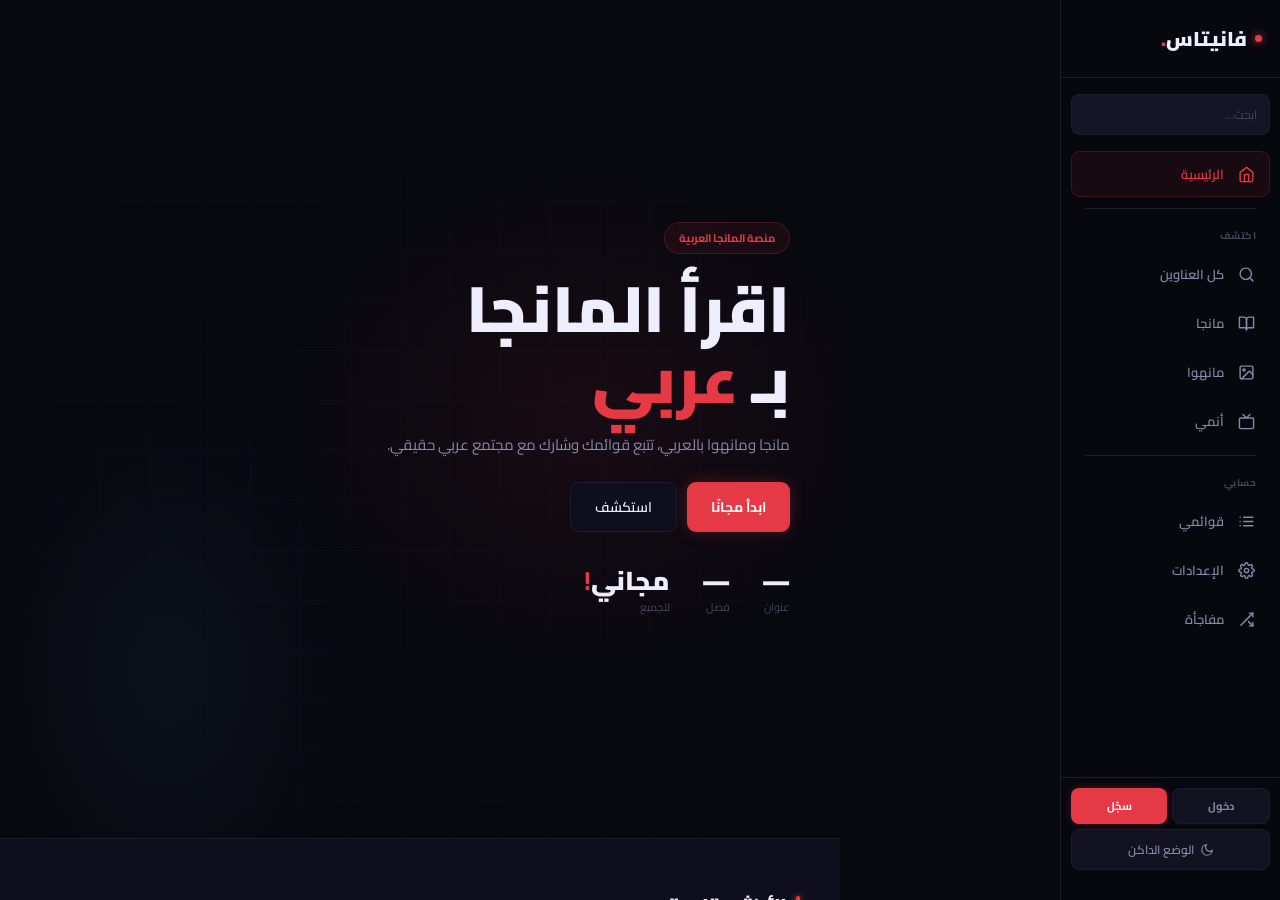
==== index.html @ f824ff4e "Rename index (3).html to index.html" ====
<!DOCTYPE html>
<html lang="ar" dir="rtl" data-theme="dark">
<head>
<meta charset="UTF-8">
<meta name="viewport" content="width=device-width, initial-scale=1.0, maximum-scale=1.0, viewport-fit=cover">

<title>فانيتاس — مانجا عربية</title>
<meta name="description" content="اقرأ المانجا والمانهوا بالعربي — فانيتاس منصة عربية لقراءة المانجا مجاناً">

<!-- Favicon -->
<link rel="icon" type="image/png" href="[data-uri]">
<link rel="apple-touch-icon" href="[data-uri]">

<!-- Theme color -->
<meta name="theme-color" content="#08080f">

<!-- PWA -->
<meta name="mobile-web-app-capable" content="yes">
<meta name="apple-mobile-web-app-capable" content="yes">
<meta name="apple-mobile-web-app-status-bar-style" content="black-translucent">
<meta name="apple-mobile-web-app-title" content="فانيتاس">
<link rel="manifest" href="data:application/manifest+json,{
  &quot;name&quot;: &quot;فانيتاس — مانجا عربية&quot;,
  &quot;short_name&quot;: &quot;فانيتاس&quot;,
  &quot;start_url&quot;: &quot;/&quot;,
  &quot;display&quot;: &quot;standalone&quot;,
  &quot;background_color&quot;: &quot;%2308080f&quot;,
  &quot;theme_color&quot;: &quot;%2308080f&quot;,
  &quot;icons&quot;: [
    {&quot;src&quot;: &quot;https://vanitas-manga.netlify.app/icon-192.png&quot;, &quot;sizes&quot;: &quot;192x192&quot;, &quot;type&quot;: &quot;image/png&quot;},
    {&quot;src&quot;: &quot;https://vanitas-manga.netlify.app/icon-512.png&quot;, &quot;sizes&quot;: &quot;512x512&quot;, &quot;type&quot;: &quot;image/png&quot;}
  ]
}">

<!-- Open Graph -->
<meta property="og:title" content="فانيتاس — مانجا عربية">
<meta property="og:description" content="اقرأ المانجا والمانهوا بالعربي مجاناً — تابع قوائمك وشارك مع مجتمع عربي حقيقي">
<meta property="og:url" content="https://vanitas-manga.netlify.app/">
<meta property="og:type" content="website">
<meta property="og:site_name" content="فانيتاس">

<!-- Twitter / X -->
<meta name="twitter:card" content="summary">
<meta name="twitter:title" content="فانيتاس — مانجا عربية">
<meta name="twitter:description" content="اقرأ المانجا والمانهوا بالعربي مجاناً — تابع قوائمك وشارك مع مجتمع عربي حقيقي">
<!-- Apply theme BEFORE render to avoid flash -->
<script>
  (function(){
    var t=localStorage.getItem('theme');
    if(t) document.documentElement.setAttribute('data-theme',t);
    // Auth ready promise - must be created before module script
    window._authReady = new Promise(function(r){ window._authResolve = r; });
  })();
</script>
<link href="https://fonts.googleapis.com/css2?family=Cairo:wght@400;600;700;900&display=swap" rel="stylesheet">
<script type="module">
import { initializeApp } from "https://www.gstatic.com/firebasejs/10.12.0/firebase-app.js";
import { getAuth, createUserWithEmailAndPassword, signInWithEmailAndPassword,
         signOut, onAuthStateChanged, GoogleAuthProvider,
         GithubAuthProvider, signInWithPopup,
         updateProfile, updatePassword, deleteUser, reauthenticateWithCredential, EmailAuthProvider }
  from "https://www.gstatic.com/firebasejs/10.12.0/firebase-auth.js";
import { getFirestore, collection, getDocs, doc, getDoc, setDoc, deleteDoc,
         addDoc, updateDoc, query, orderBy, serverTimestamp, where, limit, onSnapshot, increment, arrayUnion, arrayRemove }
  from "https://www.gstatic.com/firebasejs/10.12.0/firebase-firestore.js";

const ADMIN = 'remysan102030@gmail.com';
const cfg = {
  apiKey: "AIzaSyBsUgAqgBRuSdggBq706jXlJ_EM451B8hI",
  authDomain: "vanitas-manga.firebaseapp.com",
  projectId: "vanitas-manga",
  storageBucket: "vanitas-manga.firebasestorage.app",
  messagingSenderId: "474926712582",
  appId: "1:474926712582:web:942392692103a4e3008087"
};
const app  = initializeApp(cfg);
const auth = getAuth(app);
const db   = getFirestore(app);
const gp   = new GoogleAuthProvider();
gp.setCustomParameters({ prompt: 'select_account' });
const ghp  = new GithubAuthProvider();

window.$auth = auth; window.$db = db; window.$gp = gp;
window.ADMIN = ADMIN;
window._ownerUid = null;
window.CLOUD = { name: 'djv9uolbx', preset: 'fnnukmsu' };
window.$fb = {
  createUserWithEmailAndPassword, signInWithEmailAndPassword,
  signOut, signInWithPopup,
  updateProfile, updatePassword, deleteUser,
  reauthenticateWithCredential, EmailAuthProvider,
  GithubAuthProvider, ghp,
  collection, getDocs, doc, getDoc, setDoc, deleteDoc,
  addDoc, updateDoc, query, orderBy, serverTimestamp, where, limit, onSnapshot, increment, arrayUnion, arrayRemove
};

onAuthStateChanged(auth, async user => {
  window.ME = user;
  if(user && user.email === ADMIN) window._ownerUid = user.uid;
  if (user) {
    const isOwner = user.email === ADMIN;
    try {
      const snap = await getDoc(doc(db,'users',user.uid));
      const udata = snap.data()||{};
      const firestoreRole = udata.role;
      // Owner always gets admin, others keep their Firestore role
      window.IS_ADMIN = isOwner || firestoreRole === 'admin';
      // Ensure owner always has role:admin in Firestore
      if (isOwner && firestoreRole !== 'admin')
        await setDoc(doc(db,'users',user.uid),{role:'admin'},{merge:true});
      // Sync NSFW setting from Firestore (account-level setting)
      if(typeof udata.nsfw !== 'undefined'){
        window.NSFW = !!udata.nsfw;
        localStorage.setItem('nsfw', window.NSFW?'1':'0');
      } else {
        await setDoc(doc(db,'users',user.uid),{nsfw:window.NSFW},{merge:true});
      }
    } catch(e) { window.IS_ADMIN = isOwner; }
    if(window._authResolve){ window._authResolve(user); window._authResolve=null; }
    onLogin(user);
    syncList(user.uid);
  } else {
    window.IS_ADMIN = false;
    window.NSFW = false;
    localStorage.setItem('nsfw','0');
    if(window._authResolve){ window._authResolve(null); window._authResolve=null; }
    onLogout();
    // Refresh grid to hide NSFW content after logout
    if(typeof loadTitles === 'function') loadTitles();
  }
});

async function syncList(uid) {
  try {
    const snap = await getDocs(collection(db,`users/${uid}/list`));
    snap.forEach(d => { window.MY_LIST[d.id] = d.data(); });
    persist();
  } catch(e) {}
}
window._syncList = syncList;
</script>
<style>
/* ═══ TOKENS ══════════════════════════════════════════ */
:root{
  --red:#e63946;--cyan:#4cc9f0;--gold:#f4a261;--green:#4ade80;
  --glow:rgba(230,57,70,.25);--r:10px;--t:.2s ease;
  --sb:220px; /* sidebar width */
}
[data-theme="dark"]{
  --bg:#08080f;--s1:#0e0e1c;--s2:#121220;--brd:#1c1c2e;
  --txt:#eeeeff;--dim:#8888aa;--muted:#44445a;
  --nav:rgba(8,8,15,.97);--inp:#151528}
[data-theme="amoled"]{
  --bg:#000000;--s1:#0a0a0a;--s2:#111111;--brd:#1a1a1a;
  --txt:#ffffff;--dim:#888888;--muted:#333333;
  --nav:rgba(0,0,0,.99);--inp:#0d0d0d}
[data-theme="light"]{
  --bg:#f2f2fa;--s1:#fff;--s2:#fff;--brd:#dddded;
  --txt:#0d0d1e;--dim:#5a5a7a;--muted:#9090b0;
  --nav:rgba(242,242,250,.98);--inp:#eaeaf5}

/* ═══ BASE ════════════════════════════════════════════ */
*,*::before,*::after{margin:0;padding:0;box-sizing:border-box}
html,body{height:100%;scroll-behavior:smooth}
body{
  font-family:'Cairo',sans-serif;
  background:var(--bg);color:var(--txt);
  overflow-x:hidden;
  display:flex;
  min-height:100vh;
  width:100%;
}
img{display:block;max-width:100%}
button{cursor:pointer;font-family:'Cairo',sans-serif}
::-webkit-scrollbar{width:4px}
::-webkit-scrollbar-thumb{background:var(--brd);border-radius:2px}

/* ═══ SIDEBAR ═════════════════════════════════════════ */
.sidebar{
  width:var(--sb);
  min-width:var(--sb);
  height:100vh;
  position:fixed;
  top:0;
  right:0;
  z-index:500;
  background:var(--nav);
  backdrop-filter:blur(20px);
  border-left:1px solid var(--brd);
  display:flex;
  flex-direction:column;
  padding:20px 0;
  transition:transform .3s ease;
  overflow-y:auto;
}

/* Logo */
.sb-logo{
  display:flex;align-items:center;gap:8px;
  padding:0 18px 20px;
  border-bottom:1px solid var(--brd);
  margin-bottom:8px;
  cursor:pointer;
}
.sb-logo-txt{font-weight:900;font-size:20px}
.sb-logo-txt span{color:var(--red)}
.dot{width:7px;height:7px;border-radius:50%;background:var(--red);
     box-shadow:0 0 8px var(--red);animation:pulse 2s infinite;flex-shrink:0}
@keyframes pulse{0%,100%{opacity:1;transform:scale(1)}50%{opacity:.4;transform:scale(.7)}}

/* Nav items */
.sb-nav{flex:1;padding:8px 10px;display:flex;flex-direction:column;gap:3px}
.sb-item{
  display:flex;align-items:center;gap:11px;
  padding:10px 12px;border-radius:9px;
  font-size:13px;font-weight:600;color:var(--dim);
  cursor:pointer;transition:all var(--t);
  border:1px solid transparent;
}
.sb-item:hover{color:var(--txt);background:var(--s2);border-color:var(--brd)}
.sb-item.on{color:var(--red);background:rgba(230,57,70,.08);border-color:rgba(230,57,70,.2)}
.sb-ico{font-size:16px;width:22px;height:22px;text-align:center;flex-shrink:0;display:flex;align-items:center;justify-content:center}
.sb-ico svg{width:17px;height:17px;stroke:currentColor}
.sb-lbl{flex:1}
.sb-badge{
  padding:2px 7px;border-radius:100px;
  background:var(--red);color:#fff;
  font-size:9px;font-weight:700;
}

/* Sidebar divider */
.sb-div{height:1px;background:var(--brd);margin:8px 14px}
.sb-sec{font-size:10px;font-weight:700;color:var(--muted);
        padding:6px 14px 3px;text-transform:uppercase;letter-spacing:.5px}

/* Sidebar search */
.sb-search{padding:8px 10px}
.sb-search input{
  width:100%;padding:8px 12px;
  background:var(--inp);border:1px solid var(--brd);
  border-radius:8px;color:var(--txt);
  font-family:'Cairo',sans-serif;font-size:12px;outline:none;
  transition:all var(--t);
}
.sb-search input:focus{border-color:var(--red)}
.sb-search input::placeholder{color:var(--muted)}

/* Sidebar bottom */
.sb-bot{padding:10px;border-top:1px solid var(--brd);margin-top:auto}
.sb-user{
  display:flex;align-items:center;gap:9px;
  padding:9px 10px;border-radius:9px;
  background:var(--s2);border:1px solid var(--brd);
  margin-bottom:7px;cursor:pointer;transition:all var(--t);
}
.sb-user:hover{border-color:var(--red)}
.sb-av{
  width:32px;height:32px;border-radius:50%;flex-shrink:0;
  background:linear-gradient(135deg,var(--red),var(--cyan));
  display:flex;align-items:center;justify-content:center;
  font-size:13px;font-weight:700;color:#fff;overflow:hidden;
  border:2px solid var(--brd);
}
.sb-unm{font-size:12px;font-weight:700;flex:1;min-width:0;overflow:hidden;text-overflow:ellipsis;white-space:nowrap}
.sb-uem{font-size:10px;color:var(--muted)}
.sb-btns{display:flex;gap:5px}
.sb-btn{
  flex:1;padding:7px;border-radius:8px;
  font-size:11px;font-weight:700;border:none;
  display:flex;align-items:center;justify-content:center;gap:4px;
  transition:all var(--t);cursor:pointer;
}
.sb-btn-r{background:var(--red);color:#fff;box-shadow:0 0 8px var(--glow)}
.sb-btn-r:hover{transform:translateY(-1px)}
.sb-btn-g{background:var(--s2);color:var(--dim);border:1px solid var(--brd)}
.sb-btn-g:hover{border-color:var(--red);color:var(--red)}
.sb-theme{
  width:100%;padding:8px;border-radius:8px;
  background:var(--s2);border:1px solid var(--brd);
  color:var(--dim);font-size:12px;font-weight:600;
  display:flex;align-items:center;justify-content:center;gap:6px;
  transition:all var(--t);margin-top:5px;
}
.sb-theme:hover{border-color:var(--red);color:var(--red)}

/* ═══ MAIN CONTENT ════════════════════════════════════ */
.main{
  margin-right:var(--sb);
  flex:1;
  min-height:100vh;
  width:calc(100% - var(--sb));
  overflow-x:hidden;
  box-sizing:border-box;
}

/* ═══ PAGES ═══════════════════════════════════════════ */
.pg{display:none;min-height:100vh}.pg.on{display:block}

/* ═══ HERO ════════════════════════════════════════════ */
.hero{
  min-height:calc(100vh - 62px);
  display:flex;align-items:center;
  padding:60px 50px;position:relative;overflow:hidden;
}
.hero-bg{position:absolute;inset:0;
  background:radial-gradient(ellipse 60% 50% at 70% 50%,rgba(230,57,70,.08),transparent 60%),
             radial-gradient(ellipse 40% 60% at 20% 80%,rgba(76,201,240,.05),transparent 55%)}
.hero-grid{position:absolute;inset:0;opacity:.18;
  background-image:linear-gradient(var(--brd) 1px,transparent 1px),
                   linear-gradient(90deg,var(--brd) 1px,transparent 1px);
  background-size:50px 50px;
  mask-image:radial-gradient(ellipse 80% 80% at 50% 50%,#000 20%,transparent 100%)}
.hero-body{position:relative;z-index:2;max-width:560px}
.pill{
  display:inline-flex;align-items:center;gap:6px;
  background:rgba(230,57,70,.08);border:1px solid rgba(230,57,70,.22);
  border-radius:100px;padding:5px 14px;font-size:11px;font-weight:700;
  color:var(--red);margin-bottom:20px;animation:up .5s ease both;
}
.hero h1{
  font-weight:900;font-size:clamp(36px,5vw,64px);line-height:1.1;
  margin-bottom:16px;animation:up .6s .08s ease both;
}
.hero h1 em{font-style:normal;color:var(--red)}
.hero p{
  font-size:15px;color:var(--dim);line-height:1.8;
  margin-bottom:24px;animation:up .6s .16s ease both;
}
.hero-btns{display:flex;gap:10px;flex-wrap:wrap;animation:up .6s .24s ease both}
.nums{display:flex;gap:32px;margin-top:36px;animation:up .6s .32s ease both}
.nv{font-size:26px;font-weight:900;line-height:1}
.nv b{color:var(--red)}
.nl{font-size:11px;color:var(--muted);margin-top:3px}
@keyframes up{from{opacity:0;transform:translateY(18px)}to{opacity:1;transform:none}}

/* ═══ BUTTONS ═════════════════════════════════════════ */
.btn-r{
  padding:11px 24px;background:var(--red);color:#fff;border:none;
  border-radius:9px;font-size:14px;font-weight:700;
  box-shadow:0 0 16px var(--glow);display:inline-flex;align-items:center;
  gap:7px;transition:all var(--t);
}
.btn-r:hover{transform:translateY(-2px);box-shadow:0 0 28px var(--glow)}
.btn-g{
  padding:11px 24px;background:var(--s1);color:var(--txt);
  border:1px solid var(--brd);border-radius:9px;font-size:14px;font-weight:600;
  display:inline-flex;align-items:center;gap:7px;transition:all var(--t);
}
.btn-g:hover{border-color:var(--cyan);color:var(--cyan);transform:translateY(-2px)}

/* ═══ SECTIONS ════════════════════════════════════════ */
.sec{padding:48px 40px}
.sec-alt{background:var(--s1);border-top:1px solid var(--brd);border-bottom:1px solid var(--brd)}
.sh{display:flex;align-items:center;justify-content:space-between;margin-bottom:20px}
.st{font-size:20px;font-weight:900;display:flex;align-items:center;gap:9px}
.st::before{content:'';display:block;width:4px;height:20px;
            background:var(--red);border-radius:2px;box-shadow:0 0 6px var(--red)}
.la{color:var(--red);font-size:12px;font-weight:700;cursor:pointer;transition:opacity var(--t)}
.la:hover{opacity:.7}

/* ═══ TABS ════════════════════════════════════════════ */
.tabs{
  display:flex;gap:3px;background:var(--s1);border:1px solid var(--brd);
  border-radius:9px;padding:3px;width:fit-content;margin-bottom:18px;
}
.tb{
  padding:6px 14px;border-radius:7px;border:none;background:transparent;
  color:var(--muted);font-size:12px;font-weight:600;transition:all var(--t);
}
.tb.on{background:var(--red);color:#fff;box-shadow:0 0 9px var(--glow)}
.tb:not(.on):hover{color:var(--txt);background:var(--brd)}

/* ═══ GRID & CARDS ════════════════════════════════════ */
.grid{display:grid;grid-template-columns:repeat(auto-fill,minmax(140px,1fr));gap:12px}
.card{
  background:var(--s2);border:1px solid var(--brd);border-radius:var(--r);
  overflow:hidden;cursor:pointer;
  transition:transform .3s,box-shadow .3s,border-color .3s;
}
.card:hover{transform:translateY(-5px);box-shadow:0 14px 34px rgba(0,0,0,.35);border-color:var(--red)}
.ci{width:100%;aspect-ratio:2/3;background:var(--brd);position:relative;overflow:hidden}
.ci img{width:100%;height:100%;object-fit:cover;object-position:center 20%;transition:transform .4s;display:block}

/* Mobile info panel */
.mob-info-panel{display:none!important}
@media(max-width:1024px){
  .mob-info-panel{display:block!important;
    background:var(--s2);border:1px solid var(--brd);
    border-radius:var(--r);padding:12px;margin-bottom:14px;
  }
  .mip-row{
    display:flex;justify-content:space-between;
    padding:5px 0;border-bottom:1px solid var(--brd);font-size:12px;
  }
  .mip-row:last-of-type{border-bottom:none}
  .mip-row span:first-child{color:var(--muted)}
  .mip-row span:last-child{font-weight:600}
}
.card:hover .ci img{transform:scale(1.06)}
.cb-tag{position:absolute;top:6px;right:6px;padding:2px 7px;border-radius:4px;font-size:9px;font-weight:700}
.ta{background:var(--red);color:#fff}
.tm{background:var(--gold);color:#000}
.tmh{background:var(--cyan);color:#000}
.tmu{background:#7c3aed;color:#fff}
.cb{padding:8px 10px}
.cn{font-size:12px;font-weight:700;line-height:1.35;margin-bottom:4px}
.cf{display:flex;justify-content:space-between}
.cr2{font-size:11px;font-weight:700;color:var(--gold)}
.ce{font-size:10px;color:var(--muted)}
.skel{background:var(--s2);border:1px solid var(--brd);border-radius:var(--r);overflow:hidden}
.ski{width:100%;aspect-ratio:2/3;background:var(--brd);animation:sh 1.3s ease infinite}
.skl{height:10px;background:var(--brd);border-radius:4px;margin:8px 9px;animation:sh 1.3s ease infinite}
.skl.s{width:50%}
@keyframes sh{0%,100%{opacity:.4}50%{opacity:.85}}
.empty{text-align:center;padding:48px 16px;color:var(--muted);grid-column:1/-1}
.empty .ei{font-size:44px;margin-bottom:10px}
.empty p{font-size:13px}



/* ═══ HISTORY ═══════════════════════════════════════════ */
.hist-item{display:flex;align-items:center;gap:12px;padding:10px 0;border-bottom:1px solid var(--brd);cursor:pointer;transition:background .2s}
.hist-item:hover{background:var(--s2);border-radius:10px;padding:10px 8px}
.hist-cover{width:42px;height:58px;border-radius:6px;object-fit:cover;background:var(--brd);flex-shrink:0}
.hist-info{flex:1;min-width:0}
.hist-nm{font-size:13px;font-weight:700;white-space:nowrap;overflow:hidden;text-overflow:ellipsis}
.hist-ch{font-size:11px;color:var(--muted);margin-top:2px}
.hist-time{font-size:10px;color:var(--muted);opacity:.7;white-space:nowrap}
.hist-empty{text-align:center;padding:40px 0;color:var(--muted)}

/* ═══ USER RATING ════════════════════════════════════════ */
.ur-wrap{display:flex;align-items:center;gap:6px;margin:8px 0}
.ur-star{font-size:22px;cursor:pointer;color:var(--muted);transition:color .15s;line-height:1}
.ur-star.on{color:var(--gold)}
.ur-lbl{font-size:11px;color:var(--muted)}

/* ═══ CHAPTER SEARCH ═════════════════════════════════════ */
.ch-search-wrap{position:relative;margin-bottom:10px}
.ch-search-inp{width:100%;padding:8px 12px 8px 34px;border-radius:8px;border:1px solid var(--brd);background:var(--s2);color:var(--txt);font-size:13px;box-sizing:border-box;outline:none}
.ch-search-inp:focus{border-color:var(--red)}
.ch-search-ico{position:absolute;right:10px;top:50%;transform:translateY(-50%);color:var(--muted);pointer-events:none}

/* ═══ NOTIF BADGE ════════════════════════════════════════ */
.notif-dot{position:absolute;top:2px;right:2px;width:8px;height:8px;background:var(--red);border-radius:50%;border:2px solid var(--bg)}
.mni-notif-wrap{position:relative;display:inline-flex}

/* ═══ READER BG COLORS ══════════════════════════════════ */
.rbg-dark  { --reader-bg:#08080f; --reader-txt:#e0e0e0 }
.rbg-black { --reader-bg:#000000; --reader-txt:#ffffff }
.rbg-sepia { --reader-bg:#f0e6d3; --reader-txt:#3b2a1a }
.rbg-white { --reader-bg:#ffffff; --reader-txt:#111111 }
.reader-pg { background:var(--reader-bg,var(--bg)); color:var(--reader-txt,var(--txt)) }
.rbg-btns { display:flex; gap:8px; align-items:center }
.rbg-btn { width:22px; height:22px; border-radius:50%; border:2px solid transparent; cursor:pointer; padding:0 }
.rbg-btn.on { border-color:var(--red); transform:scale(1.2) }
/* ═══ WEBTOON ════════════════════════════════════════════ */
.pw.webtoon .pimg { width:100%; max-width:720px; display:block; margin:0 auto; height:auto }
.pw.webtoon { display:flex; flex-direction:column; align-items:center }
/* ═══ VIEWS ══════════════════════════════════════════════ */
.cv { font-size:10px; color:var(--muted); display:flex; align-items:center; gap:3px; margin-top:2px }
#d-views { font-size:12px; color:var(--muted); display:flex; align-items:center; gap:4px; margin-top:4px }

/* ═══ SEARCH PAGE ═════════════════════════════════════ */
.s-top{padding:40px 40px 24px}
.s-top h2{font-size:26px;font-weight:900;margin-bottom:16px}
.sbar{position:relative;max-width:560px}
.sbar input{
  width:100%;padding:13px 46px 13px 14px;
  background:var(--inp);border:1px solid var(--brd);
  border-radius:10px;color:var(--txt);
  font-family:'Cairo',sans-serif;font-size:14px;outline:none;transition:all var(--t);
}
.sbar input:focus{border-color:var(--red);box-shadow:0 0 0 3px rgba(230,57,70,.1)}
.sbar input::placeholder{color:var(--muted)}
.sbar .si{position:absolute;left:14px;top:50%;transform:translateY(-50%);color:var(--muted);font-size:16px;pointer-events:none}
.chips{display:flex;gap:7px;flex-wrap:wrap;padding:0 40px 14px}
.chip{
  padding:5px 14px;border-radius:100px;border:1px solid var(--brd);
  background:var(--s2);color:var(--dim);font-size:12px;font-weight:600;transition:all var(--t);
}
.chip.on,.chip:hover{background:var(--red);border-color:var(--red);color:#fff}

/* ═══ DETAIL ══════════════════════════════════════════ */
.dh{position:relative;height:340px;max-width:100%}
.dh-bg{position:absolute;inset:0;width:100%;height:100%;
       object-fit:cover;filter:blur(5px) brightness(.26) saturate(1.3);transform:scale(1.06);overflow:hidden}
.dh-ov{position:absolute;inset:0;overflow:hidden;
       background:linear-gradient(to top,var(--bg) 0%,rgba(0,0,0,.1) 55%,transparent 100%)}
.dh-top{position:absolute;bottom:0;left:0;right:0;padding:0 40px 28px;display:flex;align-items:flex-end;gap:22px;box-sizing:border-box;overflow:visible}
.d-cov{width:130px;min-width:130px;height:185px;border-radius:10px;overflow:hidden;
       border:2px solid rgba(255,255,255,.12);box-shadow:0 14px 40px rgba(0,0,0,.5);flex-shrink:0}
.d-cov img{width:100%;height:100%;object-fit:cover}
.d-info .d-tag{display:inline-block;padding:2px 9px;border-radius:4px;font-size:10px;
               font-weight:700;background:var(--red);color:#fff;margin-bottom:7px}
.d-nm{font-size:clamp(18px,3.5vw,40px);font-weight:900;line-height:1.1;margin-bottom:5px}
.d-en{font-size:12px;color:var(--dim);margin-bottom:10px}
.heart-btn{
  display:inline-flex;align-items:center;gap:6px;
  background:rgba(255,255,255,.1);backdrop-filter:blur(8px);
  border:1px solid rgba(255,255,255,.2);border-radius:100px;
  padding:5px 12px 5px 9px;cursor:pointer;
  color:#fff;font-size:13px;font-weight:700;
  transition:all .2s;margin-top:6px;
}
.heart-btn:hover{background:rgba(230,57,70,.25);border-color:rgba(230,57,70,.5);transform:scale(1.05)}
.heart-btn.liked{background:rgba(230,57,70,.3);border-color:var(--red);color:#fff}
.heart-btn.liked .heart-ico{fill:var(--red);stroke:var(--red)}
.heart-ico{width:16px;height:16px;transition:all .2s;flex-shrink:0}
.heart-btn.liked .heart-ico{animation:heartpop .3s ease}
@keyframes heartpop{0%{transform:scale(1)}50%{transform:scale(1.4)}100%{transform:scale(1)}}

/* ═══ SHARE BUTTONS ════════════════════════════════════ */
.share-row{margin-top:12px;padding-top:12px;border-top:1px solid var(--brd)}
.share-btn{
  display:inline-flex;align-items:center;gap:6px;
  padding:8px 13px;border-radius:9px;border:1px solid var(--brd);
  font-size:12px;font-weight:600;cursor:pointer;font-family:inherit;
  transition:transform .2s ease,box-shadow .2s ease,background .2s ease;
}
.share-btn:active{transform:scale(.94)!important}
.share-btn.wa{background:rgba(37,211,102,.1);color:#25d366;border-color:rgba(37,211,102,.3)}
.share-btn.wa:hover{background:rgba(37,211,102,.2);transform:translateY(-2px);box-shadow:0 6px 16px rgba(37,211,102,.2)}
.share-btn.tg{background:rgba(0,136,204,.1);color:#0088cc;border-color:rgba(0,136,204,.3)}
.share-btn.tg:hover{background:rgba(0,136,204,.2);transform:translateY(-2px);box-shadow:0 6px 16px rgba(0,136,204,.2)}
.share-btn.tw{background:rgba(255,255,255,.05);color:var(--txt);border-color:rgba(255,255,255,.15)}
.share-btn.tw:hover{background:rgba(255,255,255,.1);transform:translateY(-2px);box-shadow:0 6px 16px rgba(0,0,0,.3)}
.share-btn.cp{background:rgba(255,255,255,.04);color:var(--muted);border-color:var(--brd)}
.share-btn.cp:hover{background:rgba(255,255,255,.09);color:var(--txt);transform:translateY(-2px)}

/* ═══ ENHANCED ANIMATIONS ═══════════════════════════════ */
@keyframes fadeUp{from{opacity:0;transform:translateY(16px)}to{opacity:1;transform:none}}
@keyframes scaleIn{from{opacity:0;transform:scale(.95)}to{opacity:1;transform:none}}
@keyframes glowPulse{0%,100%{box-shadow:0 0 0 0 rgba(230,57,70,0)}50%{box-shadow:0 0 0 5px rgba(230,57,70,.15)}}
.card{transition:transform .25s ease,box-shadow .25s ease}
.card:hover{transform:translateY(-4px);box-shadow:0 12px 32px rgba(0,0,0,.45)}
.abtn{transition:all .2s ease}
.abtn:active{transform:scale(.95)}
.abtn.active{animation:glowPulse 2s ease infinite}
.tb{transition:all .18s ease}
.tb:hover{opacity:.85}
.d-st{display:flex;gap:14px;flex-wrap:wrap}
.dsv{font-size:19px;font-weight:900;line-height:1}
.dsl{font-size:10px;color:var(--muted);margin-top:2px}
.db{padding:20px 40px 50px}
.d-lay{display:grid;grid-template-columns:1fr 270px;gap:24px;align-items:start}
.syn{background:var(--s2);border:1px solid var(--brd);border-radius:var(--r);padding:16px;margin-bottom:16px}
.syn h3{font-size:13px;font-weight:700;margin-bottom:8px}
.syn p{color:var(--dim);font-size:13px;line-height:1.85}
.cl{display:flex;flex-direction:column;gap:7px}
.cr-row{
  background:var(--s2);border:1px solid var(--brd);border-radius:9px;
  padding:11px 13px;display:flex;align-items:center;gap:11px;
  cursor:pointer;transition:all var(--t);
}
.cr-row:hover{border-color:var(--red);background:var(--s1)}
.cn2{font-size:16px;font-weight:900;color:var(--muted);min-width:28px}
.cnm{font-size:13px;font-weight:700}
.cpg{font-size:11px;color:var(--muted)}
.cpl{width:30px;height:30px;border-radius:50%;background:var(--red);color:#fff;
     font-size:11px;flex-shrink:0;display:flex;align-items:center;justify-content:center;box-shadow:0 0 8px var(--glow)}
.info-side{background:var(--s2);border:1px solid var(--brd);border-radius:var(--r);padding:14px;position:sticky;top:20px}
.info-side h3{font-size:13px;font-weight:700;margin-bottom:10px}
.ir{display:flex;justify-content:space-between;padding:7px 0;border-bottom:1px solid var(--brd);font-size:12px}
.ir:last-of-type{border-bottom:none}
.ir span:first-child{color:var(--muted)}
.ir span:last-child{font-weight:600}
.gtags{display:flex;gap:5px;flex-wrap:wrap;margin-top:9px}
.gt{background:rgba(230,57,70,.08);border:1px solid rgba(230,57,70,.16);
    border-radius:100px;padding:3px 10px;font-size:11px;color:var(--red);font-weight:600}
.act-btns{display:flex;flex-direction:column;gap:5px;margin-top:10px}
.abtn{
  padding:8px 12px;border-radius:8px;border:1px solid var(--brd);
  background:var(--s1);color:var(--txt);font-size:12px;font-weight:600;
  display:flex;align-items:center;gap:6px;transition:all var(--t);
}
.abtn:hover{border-color:var(--red);color:var(--red)}
.abtn.main{background:var(--red);border-color:var(--red);color:#fff;box-shadow:0 0 9px var(--glow)}
.abtn.main:hover{transform:translateY(-1px)}
.abtn.active{background:rgba(74,220,128,.1);border-color:rgba(74,220,128,.3);color:var(--green)}

/* ─ Back button ─ */
.back-btn{
  margin-bottom:18px;padding:7px 14px;
  background:var(--s1);border:1px solid var(--brd);border-radius:8px;
  color:var(--dim);font-size:12px;font-weight:600;cursor:pointer;transition:all .2s;
  display:inline-flex;align-items:center;gap:5px;
}
.back-btn:hover{border-color:var(--red);color:var(--red)}

/* ─ Mobile action buttons row (above chapters) ─ */
.mob-act-row{ display:none!important }
@media(max-width:1024px){
  .mob-act-row{
    display:grid!important;
    grid-template-columns:1fr 1fr;
    gap:8px;
    margin-bottom:14px;
    width:100%;
  }
  .mob-act-row .abtn{
    justify-content:center;
    font-size:12px;
    padding:10px 8px;
    border-radius:10px;
    width:100%;
    min-height:unset;
  }
}

/* ═══ READER ══════════════════════════════════════════ */
.reader-pg{background:var(--bg);min-height:100vh}
.rbar{
  position:sticky;top:0;z-index:450;
  background:rgba(8,8,15,.97);backdrop-filter:blur(12px);
  border-bottom:1px solid var(--brd);
  padding:10px 20px;display:flex;align-items:center;justify-content:space-between;
}
.rti{font-size:13px;font-weight:700}
.rch{font-size:11px;color:var(--muted)}
.rcs{display:flex;align-items:center;gap:6px}
.rc{
  width:32px;height:32px;border-radius:7px;background:var(--s1);
  border:1px solid var(--brd);color:var(--dim);font-size:13px;
  display:flex;align-items:center;justify-content:center;transition:all var(--t);
}
.rc:hover{background:var(--red);border-color:var(--red);color:#fff}
.rcnt{font-size:12px;color:var(--dim);padding:0 5px}
/* Reader info bar (time + page) */
.r-infobar{
  display:flex;justify-content:space-between;align-items:center;
  padding:4px 20px;font-size:10px;color:var(--muted);
  background:var(--bg);border-bottom:1px solid var(--brd);
  letter-spacing:.3px;
}
/* Scroll mode */
.pw{max-width:800px;margin:0 auto;padding:20px 10px 80px;
    display:flex;flex-direction:column;align-items:center;gap:2px}
.pimg{width:100%;border-radius:2px}
/* Page-by-page mode */
.pw.paged{
  padding:0;max-width:100vw;overflow:hidden;
  display:flex;align-items:center;justify-content:center;
  min-height:calc(100vh - 130px);
  position:relative;
}
.pw.paged .pimg{
  width:auto;max-width:100%;max-height:calc(100vh - 130px);
  object-fit:contain;border-radius:0;
  touch-action:pan-y pinch-zoom;
}
.pw.paged .pimg.hidden{display:none}
/* Swipe zones */
.swipe-zone{
  position:absolute;top:0;width:40%;height:100%;
  display:flex;align-items:center;justify-content:center;
  opacity:0;transition:opacity .15s;z-index:10;cursor:pointer;
}
.swipe-zone.left{left:0}
.swipe-zone.right{right:0}
.swipe-zone:active{opacity:.15;background:var(--txt)}
/* Mode toggle button */
.rmode-btn{
  font-size:11px;padding:3px 8px;border-radius:6px;
  background:var(--s2);border:1px solid var(--brd);
  color:var(--dim);cursor:pointer;transition:all var(--t);white-space:nowrap;
}
.rmode-btn:hover{border-color:var(--red);color:var(--red)}
.rft{
  position:sticky;bottom:0;
  background:rgba(8,8,15,.97);backdrop-filter:blur(12px);
  border-top:1px solid var(--brd);
  padding:10px 20px;display:flex;justify-content:center;align-items:center;gap:14px;
}
.rfb{padding:8px 20px;border-radius:8px;font-size:13px;font-weight:700;transition:all var(--t)}
.rfb.p{background:var(--s1);border:1px solid var(--brd);color:var(--dim)}
.rfb.p:hover{border-color:var(--red);color:var(--red)}
.rfb.n{background:var(--red);border:none;color:#fff;box-shadow:0 0 11px var(--glow)}
.rfb.n:hover{transform:translateY(-1px)}
.ri{font-size:12px;color:var(--dim)}

/* ═══ MY LIST ═════════════════════════════════════════ */
.mlw{padding:40px}
.mlw h2{font-size:24px;font-weight:900;margin-bottom:18px}
.mi{
  background:var(--s2);border:1px solid var(--brd);border-radius:var(--r);
  padding:12px 15px;display:flex;align-items:center;gap:13px;
  margin-bottom:8px;cursor:pointer;transition:all var(--t);
}
.mi:hover{border-color:var(--red);transform:translateX(-3px)}
.mt2{width:46px;height:64px;border-radius:6px;overflow:hidden;background:var(--brd);flex-shrink:0}
.mt2 img{width:100%;height:100%;object-fit:cover}
.mnm{font-size:13px;font-weight:700;margin-bottom:3px}
.mpr{font-size:11px;color:var(--muted);margin-bottom:5px}
.mpb{height:3px;background:var(--brd);border-radius:2px;overflow:hidden}
.mpf{height:100%;background:var(--red);border-radius:2px}
.mdl{
  padding:4px 10px;background:transparent;border:1px solid var(--brd);
  border-radius:6px;color:var(--muted);font-size:11px;flex-shrink:0;transition:all var(--t);
}
.mdl:hover{border-color:var(--red);color:var(--red)}

/* ═══ SETTINGS ════════════════════════════════════════ */
.setw{padding:40px}
.setw h2{font-size:24px;font-weight:900;margin-bottom:20px}
.set-av-wrap{display:flex;align-items:center;gap:16px;margin-bottom:20px}
.set-av{
  width:74px;height:74px;border-radius:50%;
  background:linear-gradient(135deg,var(--red),var(--cyan));
  display:flex;align-items:center;justify-content:center;
  font-size:28px;font-weight:700;color:#fff;flex-shrink:0;
  border:3px solid var(--brd);position:relative;overflow:hidden;
}
.set-av img{position:absolute;inset:0;width:100%;height:100%;object-fit:cover;display:none}
.tog-sw{
  width:44px;height:24px;border-radius:100px;background:var(--brd);
  cursor:pointer;position:relative;transition:background .2s;flex-shrink:0;
}
.tog-sw .td{
  width:17px;height:17px;border-radius:50%;background:#fff;
  position:absolute;top:3px;right:3px;transition:transform .2s;
  box-shadow:0 1px 3px rgba(0,0,0,.3);
}
.tog-sw.on{background:var(--red)}
.tog-sw.on .td{transform:translateX(-20px)}
.th-card{
  flex:1;padding:14px;border-radius:9px;border:1px solid var(--brd);
  background:var(--s2);cursor:pointer;text-align:center;transition:all .2s;
}
.th-card.on{border:2px solid var(--red)}
.th-card:hover{border-color:var(--red)}

/* ═══ ADMIN ═══════════════════════════════════════════ */
.aw{padding:40px}
.aw h2{font-size:24px;font-weight:900;margin-bottom:4px}
.aw .sub{color:var(--dim);font-size:13px;margin-bottom:22px}
.admin-tabs{margin-bottom:20px}
.ast{display:grid;grid-template-columns:repeat(4,1fr);gap:12px;margin-bottom:22px}
.as{background:var(--s2);border:1px solid var(--brd);border-radius:var(--r);padding:16px}
.as .av2{font-size:26px;font-weight:900;line-height:1;margin-bottom:3px}
.as .al{font-size:11px;color:var(--muted)}
.as .ai{font-size:20px;margin-bottom:6px;display:flex;justify-content:center}
.as .ai svg{width:22px;height:22px;stroke:var(--red)}
.abox{background:var(--s2);border:1px solid var(--brd);border-radius:var(--r);overflow:hidden;margin-bottom:14px}
.abh{padding:12px 16px;border-bottom:1px solid var(--brd);display:flex;align-items:center;justify-content:space-between}
.abh h3{font-size:13px;font-weight:700}
.abb{padding:16px}
.fg{display:flex;flex-direction:column;gap:4px;margin-bottom:12px}
.fl{font-size:12px;font-weight:600;color:var(--dim)}
.fi,.fs,.ft{
  background:var(--inp);border:1px solid var(--brd);border-radius:8px;
  color:var(--txt);font-family:'Cairo',sans-serif;font-size:13px;
  padding:9px 12px;outline:none;width:100%;transition:all var(--t);
}
.fi:focus,.fs:focus,.ft:focus{border-color:var(--red);box-shadow:0 0 0 3px rgba(230,57,70,.1)}
.fi::placeholder,.ft::placeholder{color:var(--muted)}
.fs{appearance:none}
.ft{resize:vertical;min-height:82px}
.frow{display:grid;grid-template-columns:1fr 1fr;gap:12px}
.uz{
  border:2px dashed var(--brd);border-radius:9px;padding:22px;
  text-align:center;cursor:pointer;position:relative;transition:all var(--t);
}
.uz:hover,.uz.drag{border-color:var(--red);background:rgba(230,57,70,.02)}
.uz input{position:absolute;inset:0;opacity:0;cursor:pointer;width:100%;height:100%}
.uz-i{font-size:26px;margin-bottom:6px}
.uz-t{font-size:13px;color:var(--dim)}
.uz-s{font-size:11px;color:var(--muted);margin-top:2px}
.pw2{display:none;margin-top:8px}
.pb{height:4px;background:var(--brd);border-radius:2px;overflow:hidden;margin-bottom:3px}
.pf{height:100%;background:var(--red);border-radius:2px;transition:width .2s;width:0}
.pt{font-size:11px;color:var(--dim)}
.ptrow{display:flex;flex-wrap:wrap;gap:6px;margin-top:10px}
.pth{width:60px;height:84px;border-radius:5px;overflow:hidden;border:1px solid var(--brd);position:relative;background:var(--brd)}
.pth img{width:100%;height:100%;object-fit:cover}
.pth-n{position:absolute;bottom:0;inset-inline:0;background:rgba(0,0,0,.6);font-size:9px;text-align:center;padding:2px;color:#fff}
.tbl{width:100%;border-collapse:collapse}
.tbl th{text-align:right;padding:9px 12px;font-size:11px;font-weight:700;color:var(--muted);border-bottom:1px solid var(--brd);background:var(--s1)}
.tbl td{padding:10px 12px;border-bottom:1px solid var(--brd);font-size:13px;vertical-align:middle}
.tbl tr:last-child td{border-bottom:none}
.tbl tr:hover td{background:rgba(255,255,255,.01)}
.tc{width:36px;height:50px;border-radius:5px;object-fit:cover;border:1px solid var(--brd)}
.tbg{padding:2px 8px;border-radius:100px;font-size:10px;font-weight:700}
.ba{background:rgba(230,57,70,.14);color:var(--red)}
.bm{background:rgba(244,162,97,.14);color:var(--gold)}
.bmh{background:rgba(76,201,240,.14);color:var(--cyan)}
.chrow{background:var(--s1);border:1px solid var(--brd);border-radius:8px;padding:10px 13px;margin-bottom:6px;display:flex;align-items:center;gap:10px}
.ch-n{font-size:16px;font-weight:900;color:var(--muted);min-width:26px}
.ch-nm{font-size:13px;font-weight:700}
.ch-pg{font-size:11px;color:var(--muted)}
.urow{display:flex;align-items:center;gap:10px;padding:12px 0;border-bottom:1px solid var(--brd);flex-wrap:wrap}.urow:last-child{border-bottom:none}
.uavt{width:34px;height:34px;border-radius:50%;background:linear-gradient(135deg,var(--red),var(--cyan));
      display:flex;align-items:center;justify-content:center;font-size:13px;font-weight:700;color:#fff;flex-shrink:0}
.unm3{font-size:13px;font-weight:700}
.uem{font-size:11px;color:var(--muted)}
.urole{padding:2px 8px;border-radius:100px;font-size:10px;font-weight:700;background:rgba(255,255,255,.05);color:var(--muted)}
.urole.adm{background:rgba(230,57,70,.1);color:var(--red)}

/* ADMIN BUTTONS */
.ba2{padding:6px 13px;border-radius:8px;border:none;font-size:12px;font-weight:700;
     display:inline-flex;align-items:center;gap:5px;transition:all var(--t)}
.ba2:disabled{opacity:.5;cursor:not-allowed;transform:none!important}
.bar{background:var(--red);color:#fff;box-shadow:0 0 9px var(--glow)}
.bar:hover{transform:translateY(-1px)}
.bag{background:var(--s1);color:var(--dim);border:1px solid var(--brd)}
.bag:hover{border-color:var(--red);color:var(--red)}
.bad{background:rgba(230,57,70,.08);color:var(--red);border:1px solid rgba(230,57,70,.22)}
.bad:hover{background:rgba(230,57,70,.18)}
.bagr{background:rgba(74,220,128,.08);color:var(--green);border:1px solid rgba(74,220,128,.22)}
.bagr:hover{background:rgba(74,220,128,.18)}
.sm{padding:4px 9px;font-size:11px;border-radius:6px}

/* ═══ MANGA REQUESTS ══════════════════════════════════ */
/* Request card (admin side) */
.req-row{
  display:flex;align-items:flex-start;gap:12px;
  padding:14px 0;border-bottom:1px solid var(--brd);
}
.req-row:last-child{border-bottom:none}
.req-avatar{
  width:36px;height:36px;border-radius:50%;flex-shrink:0;
  background:linear-gradient(135deg,var(--red),var(--cyan));
  display:flex;align-items:center;justify-content:center;
  font-size:13px;font-weight:700;color:#fff;
}
.req-body{flex:1;min-width:0}
.req-title{font-size:13px;font-weight:700;margin-bottom:3px}
.req-note{font-size:11px;color:var(--dim);margin-bottom:6px;white-space:pre-wrap;word-break:break-word}
.req-meta{font-size:10px;color:var(--muted);margin-bottom:8px}
.req-actions{display:flex;gap:6px;flex-wrap:wrap}
.req-status{
  display:inline-flex;align-items:center;gap:4px;
  padding:2px 8px;border-radius:100px;font-size:10px;font-weight:700;
}
.req-status.pending{background:rgba(255,193,7,.12);color:#ffc107}
.req-status.done{background:rgba(74,220,128,.12);color:var(--green)}
.req-status.rejected{background:rgba(230,57,70,.12);color:var(--red)}
/* Badge on admin tab */
.req-badge{
  background:var(--red);color:#fff;border-radius:100px;
  padding:1px 7px;font-size:10px;font-weight:700;margin-right:5px;
}
/* Request form (user side) */
.req-form-wrap{
  max-width:520px;margin:0 auto;padding:28px 16px;
}
.req-form-wrap h2{font-size:22px;font-weight:900;margin-bottom:6px}
.req-form-wrap .sub{color:var(--muted);font-size:13px;margin-bottom:24px}
.req-hint{
  background:rgba(230,57,70,.06);border:1px solid rgba(230,57,70,.18);
  border-radius:10px;padding:12px 14px;font-size:12px;color:var(--dim);
  margin-bottom:18px;line-height:1.6;
}
/* My requests list */
.my-req-item{
  padding:14px;background:var(--s2);border:1px solid var(--brd);
  border-radius:10px;margin-bottom:10px;
}
.my-req-item .req-title{margin-bottom:4px}

/* ═══ REPORT MODAL & HOME REQUEST BANNER ══════════════ */
/* Floating report button */
.float-report{
  position:fixed;bottom:76px;left:14px;z-index:600;
  background:var(--s2);border:1px solid var(--brd);
  border-radius:100px;padding:7px 13px;
  display:flex;align-items:center;gap:6px;
  font-size:12px;font-weight:600;color:var(--muted);
  cursor:pointer;transition:all var(--t);
  box-shadow:0 2px 12px rgba(0,0,0,.3);
}
.float-report:hover{border-color:var(--red);color:var(--red);}
@media(min-width:768px){.float-report{bottom:20px;left:20px;}}

.req-home-txt h3{font-size:16px;font-weight:800;margin-bottom:4px}
.req-home-txt p{font-size:13px;color:var(--dim);line-height:1.5}

/* Report type chips */
.rep-chips{display:flex;gap:8px;flex-wrap:wrap;margin-bottom:16px}
.rep-chip{
  padding:6px 13px;border-radius:100px;border:1px solid var(--brd);
  font-size:12px;font-weight:600;cursor:pointer;
  background:var(--s2);color:var(--dim);transition:all var(--t);
}
.rep-chip:hover,.rep-chip.on{
  border-color:var(--red);background:rgba(230,57,70,.08);color:var(--red);
}

/* ═══ AUTH MODAL ══════════════════════════════════════ */
.mo{position:fixed;inset:0;z-index:800;background:rgba(0,0,0,.82);
    backdrop-filter:blur(14px);display:none;align-items:center;justify-content:center;padding:14px}
.mo.open{display:flex}
.mb{background:var(--s2);border:1px solid var(--brd);border-radius:16px;
    width:100%;max-width:390px;padding:26px;position:relative;
    box-shadow:0 24px 64px rgba(0,0,0,.5);animation:pop .22s ease}
@keyframes pop{from{opacity:0;transform:translateY(22px) scale(.97)}to{opacity:1;transform:none}}
.mc{position:absolute;top:11px;left:11px;width:26px;height:26px;border-radius:6px;
    background:var(--s1);border:1px solid var(--brd);color:var(--dim);font-size:13px;
    display:flex;align-items:center;justify-content:center;transition:all var(--t)}
.mc:hover{border-color:var(--red);color:var(--red)}
.ml2{text-align:center;margin-bottom:16px}
.ml2 p{color:var(--muted);font-size:12px;margin-top:4px}
.mts{display:flex;background:var(--s1);border:1px solid var(--brd);border-radius:8px;padding:3px;margin-bottom:16px}
.mt3{flex:1;padding:6px;border:none;background:transparent;color:var(--muted);
     font-size:13px;font-weight:600;border-radius:6px;transition:all var(--t)}
.mt3.on{background:var(--red);color:#fff;box-shadow:0 0 9px var(--glow)}
.ferr{font-size:11px;color:var(--red);margin-top:3px;display:none}
.fsb{width:100%;padding:10px;background:var(--red);color:#fff;border:none;
     border-radius:8px;font-size:14px;font-weight:700;
     box-shadow:0 0 14px var(--glow);margin-top:2px;transition:all var(--t)}
.fsb:hover{transform:translateY(-1px)}
.fsb:disabled{opacity:.5;cursor:not-allowed;transform:none}
.div-l{text-align:center;color:var(--muted);font-size:11px;margin:10px 0;position:relative}
.div-l::before,.div-l::after{content:'';position:absolute;top:50%;height:1px;background:var(--brd);width:41%}
.div-l::before{right:0}.div-l::after{left:0}
.socr{display:grid;grid-template-columns:1fr 1fr;gap:7px}
.soc{padding:9px 7px;border-radius:10px;background:var(--s1);border:1px solid var(--brd);
     color:var(--txt);font-size:12px;font-weight:600;display:flex;align-items:center;
     justify-content:center;gap:6px;transition:all var(--t);cursor:pointer}
.soc:hover{transform:translateY(-1px);box-shadow:0 4px 14px rgba(0,0,0,.25)}
.soc svg{flex-shrink:0}
.soc-g:hover{border-color:#4285f4;color:#4285f4}
.soc-f:hover{border-color:#1877f2;color:#1877f2}
.soc-gh:hover{border-color:#aaa;color:var(--txt)}
.soc-ph:hover{border-color:#25d366;color:#25d366}
.mok{display:none;text-align:center;padding:12px 0}
.mok-c{width:52px;height:52px;border-radius:50%;margin:0 auto 10px;
       background:rgba(74,220,128,.1);border:2px solid rgba(74,220,128,.3);
       display:flex;align-items:center;justify-content:center;font-size:22px}
.mok h3{font-size:15px;font-weight:700;margin-bottom:5px}
.mok p{font-size:12px;color:var(--muted)}
.umt{flex:1;padding:5px 2px;border:none;background:transparent;color:var(--muted);font-size:11px;font-weight:600;border-radius:6px;transition:all var(--t);cursor:pointer;white-space:nowrap}
.umt.on{background:var(--red);color:#fff;box-shadow:0 0 9px var(--glow)}

/* ═══ CONFIRM ═════════════════════════════════════════ */
.cm{position:fixed;inset:0;z-index:700;background:rgba(0,0,0,.8);
    backdrop-filter:blur(10px);display:none;align-items:center;justify-content:center;padding:14px}
.cm.open{display:flex}
.cmb{background:var(--s2);border:1px solid var(--brd);border-radius:14px;
     width:100%;max-width:360px;padding:22px;box-shadow:0 22px 58px rgba(0,0,0,.5);animation:pop .2s ease}
.cmb h3{font-size:14px;font-weight:700;margin-bottom:8px}
.cmb p{color:var(--dim);font-size:13px;line-height:1.65;margin-bottom:14px}
.cmr{display:flex;gap:7px}

/* ═══ TOAST ═══════════════════════════════════════════ */
.toast{
  position:fixed;bottom:20px;left:calc(50% - var(--sb)/2);
  transform:translateX(-50%) translateY(64px);
  background:var(--s2);border:1px solid var(--brd);border-radius:10px;
  padding:10px 16px;font-size:12px;font-weight:600;color:var(--txt);
  box-shadow:0 6px 22px rgba(0,0,0,.38);z-index:1800;
  transition:transform .28s,opacity .28s;opacity:0;
  display:flex;align-items:center;gap:7px;white-space:nowrap;
}
.toast.show{transform:translateX(calc(-50% - var(--sb)/2)) translateY(0);opacity:1}
.spin{width:13px;height:13px;border-radius:50%;display:inline-block;
      border:2px solid rgba(255,255,255,.3);border-top-color:#fff;animation:ro .45s linear infinite}
@keyframes ro{to{transform:rotate(360deg)}}

/* ═══ FOOTER ══════════════════════════════════════════ */
footer{background:var(--s1);border-top:1px solid var(--brd);padding:36px 40px}
.ftg{display:grid;grid-template-columns:2fr 1fr 1fr;gap:28px;margin-bottom:22px}
.fb p{color:var(--muted);font-size:12px;line-height:1.65;margin-top:8px;max-width:220px}
.fc h4{font-size:12px;font-weight:700;margin-bottom:8px}
.fc ul{list-style:none;display:flex;flex-direction:column;gap:5px}
.fc ul a{color:var(--muted);font-size:12px;cursor:pointer;transition:color var(--t)}
.fc ul a:hover{color:var(--txt)}
.fbot{border-top:1px solid var(--brd);padding-top:14px;display:flex;justify-content:space-between}
.fbot p{color:var(--muted);font-size:11px}

/* ═══ MOBILE ══════════════════════════════════════════ */
/* Bottom nav */
.mob-nav{
  display:none;
  position:fixed;bottom:0;inset-inline:0;z-index:600;
  background:var(--nav);backdrop-filter:blur(22px);-webkit-backdrop-filter:blur(22px);
  border-top:1px solid var(--brd);
  padding:6px 0 max(10px,env(safe-area-inset-bottom));
}
.mob-nav-inner{display:flex;justify-content:space-around;align-items:center}
.mob-ni{
  display:flex;flex-direction:column;align-items:center;gap:2px;
  padding:6px 10px;border-radius:10px;cursor:pointer;
  color:var(--muted);font-size:9px;font-weight:700;
  transition:all var(--t);min-width:56px;
}
.mob-ni.on{color:var(--red)}
.mob-ni.on .mi2{filter:drop-shadow(0 0 6px var(--red))}
.mob-ni .mi2{width:24px;height:24px;stroke:currentColor;transition:all var(--t)}

/* Mobile top bar */
.mob-top{
  display:none;
  position:fixed;top:0;inset-inline:0;z-index:550;
  background:var(--nav);backdrop-filter:blur(22px);-webkit-backdrop-filter:blur(22px);
  border-bottom:1px solid var(--brd);
  padding:10px 16px;height:56px;
  align-items:center;justify-content:space-between;
}
.mob-top .logo2{
  font-weight:900;font-size:18px;
  display:flex;align-items:center;gap:7px;cursor:pointer;
}
.mob-top .logo2 span{color:var(--red)}
.mob-top-end{display:flex;align-items:center;gap:7px}
.mob-icon-btn{
  width:34px;height:34px;border-radius:9px;
  background:var(--s2);border:1px solid var(--brd);
  color:var(--dim);
  display:flex;align-items:center;justify-content:center;
  transition:all var(--t);cursor:pointer;
}
.mob-icon-btn:hover{border-color:var(--red);color:var(--red)}
.mob-login-btn{
  padding:6px 14px;border-radius:8px;
  background:var(--red);border:none;
  color:#fff;font-size:12px;font-weight:700;
  cursor:pointer;transition:all var(--t);
  font-family:inherit;
}
.mob-login-btn:hover{opacity:.85}
.mob-av-btn{
  width:34px;height:34px;border-radius:50%;
  background:linear-gradient(135deg,var(--red),var(--cyan));
  border:2px solid var(--brd);
  display:flex;align-items:center;justify-content:center;
  font-size:13px;font-weight:700;color:#fff;
  overflow:hidden;cursor:pointer;transition:border-color var(--t);
}
.mob-av-btn:hover{border-color:var(--red)}

/* ═══ RESPONSIVE ══════════════════════════════════════ */
@media(max-width:1100px){
  :root{--sb:190px}
  .ast{grid-template-columns:1fr 1fr}
}
@media(max-width:900px){
  .d-lay{grid-template-columns:1fr}
  .info-side{position:static}
  .ftg{grid-template-columns:1fr 1fr}
}

/* ══ MOBILE ══════════════════════════════════════════════ */
@media(max-width:1024px){
  /* ── Hide desktop sidebar completely ── */
  .sidebar{ display:none!important; visibility:hidden!important; width:0!important; min-width:0!important }

  /* ── Show mobile elements ── */
  .mob-nav{ display:block }
  .mob-top{ display:flex }

  /* ── Main layout reset — no margin since sidebar is gone ── */
  .main{ margin-right:0!important; width:100%!important; max-width:100vw!important; min-width:0!important }
  .pg{ padding-bottom:80px!important }
  body{ overflow-x:hidden }

  /* ── Hero ── */
  .hero{ min-height:auto; padding:76px 18px 36px }
  .hero-body{ max-width:100% }
  .hero h1{ font-size:clamp(26px,9vw,42px) }
  .hero p{ font-size:13px }
  .hero-btns{ gap:10px }
  .btn-r,.btn-g{ padding:10px 18px; font-size:13px }
  .nums{ gap:20px; margin-top:28px }
  .nv{ font-size:22px }

  /* ── Sections ── */
  .sec,.sec-alt{ padding:22px 16px }
  .sh{ margin-bottom:14px }
  .st{ font-size:16px }
  .tabs{ gap:2px }
  .tb{ padding:5px 11px; font-size:11px }

  /* ── Grid ── */
  .grid{ grid-template-columns:repeat(3,1fr); gap:8px }
  .cn{ font-size:10px }
  .cb{ padding:6px 7px }
  .cb-tag{ font-size:8px; padding:2px 5px }

  /* ── Search ── */
  .s-top{ padding:76px 16px 16px }
  .chips{ padding:0 16px 10px; gap:6px }
  .chip{ padding:4px 12px; font-size:11px }

  /* ── Detail ── */
  .dh{ height:230px; overflow:visible }
  .dh-top{ padding:0 14px 12px; flex-direction:row; align-items:flex-end; gap:12px }
  .d-cov{ width:82px; min-width:82px; height:118px; border-radius:8px }
  .d-nm{ font-size:clamp(14px,5vw,22px); margin-bottom:3px }
  .d-en{ display:none }
  .d-st{ gap:10px }
  .dsv{ font-size:15px }
  .dsl{ font-size:9px }
  .db{ padding:12px 14px 30px; margin-top:8px }
  .d-lay{ grid-template-columns:1fr; gap:14px }
  .info-side{ display:none }
  .syn{ padding:12px; margin-bottom:12px }
  .syn p{ font-size:12px }
  .cr-row{ padding:9px 11px }
  .cn2{ font-size:14px; min-width:22px }
  .cnm{ font-size:12px }

  /* ── Reader ── */
  .rbar{ padding:8px 14px }
  .rti{ font-size:12px }
  .pw{ padding:14px 0 80px }
  .rfb{ padding:7px 16px; font-size:12px }

  /* ── My List / Settings / Admin ── */
  .mlw,.setw,.aw{ padding:70px 14px 20px; width:100%; box-sizing:border-box; max-width:100% }
  .mlw h2,.setw h2,.aw h2{ font-size:20px; margin-bottom:14px }
  .ast{ grid-template-columns:1fr 1fr; gap:10px }
  .as{ padding:12px }
  .as .av2{ font-size:22px }
  .admin-tabs{ flex-wrap:wrap }
  .frow{ grid-template-columns:1fr }

  /* ── Footer ── */
  footer{ padding:24px 16px }
  .ftg{ grid-template-columns:1fr }

  /* ── Toast ── */
  .toast{
    left:50%!important;
    transform:translateX(-50%) translateY(64px)!important;
    bottom:90px; white-space:normal; max-width:88vw; text-align:center;
  }
  .toast.show{ transform:translateX(-50%) translateY(0)!important }
}

@media(max-width:420px){
  .hero h1{ font-size:26px }
  .hero-btns{ flex-direction:column; align-items:stretch }
  .btn-r,.btn-g{ justify-content:center }
  .nums{ flex-wrap:wrap; gap:16px }
  .dh{ height:200px; overflow:visible }
  .d-cov{ width:70px; min-width:70px; height:100px }
}

/* ── Profile Page ── */
.prof-header{display:flex;align-items:center;gap:16px;padding:20px 0 16px;border-bottom:1px solid var(--brd);margin-bottom:16px}
.prof-av-circle{width:72px;height:72px;border-radius:50%;background:var(--red);display:flex;align-items:center;justify-content:center;font-size:26px;font-weight:900;color:#fff;overflow:hidden;flex-shrink:0;position:relative}
.prof-av-circle img{position:absolute;inset:0;width:100%;height:100%;object-fit:cover;display:none}
.prof-av-circle img.loaded{display:block}
.prof-name{font-size:18px;font-weight:900}
.prof-joined{font-size:11px;color:var(--muted);margin-top:3px}
.social-links{display:flex;flex-wrap:wrap;gap:8px}
.soc-btn{display:flex;align-items:center;gap:6px;padding:7px 12px;border-radius:8px;background:var(--s2);border:1px solid var(--brd);font-size:12px;font-weight:600;color:var(--txt);text-decoration:none;transition:all .2s}
.soc-btn:hover{border-color:var(--red);color:var(--red)}
.prof-list-grid{display:grid;grid-template-columns:repeat(3,1fr);gap:8px}
.prof-list-card{aspect-ratio:2/3;border-radius:8px;overflow:hidden;position:relative;cursor:pointer}
.prof-list-card img{width:100%;height:100%;object-fit:cover}

/* ── Comments ── */
.comments-wrap{padding:4px 0}
.cmt-item{padding:12px 0;border-bottom:1px solid var(--brd);display:flex;gap:10px}
.cmt-item:last-child{border-bottom:none}
.cmt-av{width:34px;height:34px;border-radius:50%;background:var(--red);display:flex;align-items:center;justify-content:center;font-size:13px;font-weight:700;color:#fff;flex-shrink:0;overflow:hidden;cursor:pointer}
.cmt-av img{width:100%;height:100%;object-fit:cover}
.cmt-body{flex:1;min-width:0}
.cmt-meta{display:flex;align-items:center;gap:8px;margin-bottom:4px}
.cmt-author{font-size:12px;font-weight:700;cursor:pointer;color:var(--red)}
.cmt-admin-badge{display:inline-flex;align-items:center;gap:3px;background:linear-gradient(135deg,#2563eb,#1d4ed8);color:#fff;font-size:9px;font-weight:800;padding:1px 7px;border-radius:20px;margin-inline-start:5px;vertical-align:middle;letter-spacing:.3px}
.cmt-owner-badge{display:inline-flex;align-items:center;gap:3px;background:linear-gradient(135deg,#e11d48,#be123c);color:#fff;font-size:9px;font-weight:800;padding:1px 7px;border-radius:20px;margin-inline-start:5px;vertical-align:middle;letter-spacing:.3px}
.cmt-date{font-size:10px;color:var(--muted)}
.cmt-stars{font-size:11px;color:var(--gold)}
.cmt-text{font-size:13px;line-height:1.6;word-break:break-word}
.cmt-actions{display:flex;gap:12px;margin-top:6px}
.cmt-like-btn{background:none;border:none;cursor:pointer;font-size:11px;color:var(--muted);display:flex;align-items:center;gap:3px;padding:0;transition:color .2s}
.cmt-like-btn.liked{color:var(--red)}
.cmt-del-btn{background:none;border:none;cursor:pointer;font-size:11px;color:var(--muted);padding:0}
.star-pick span{font-size:20px;cursor:pointer;color:var(--muted);transition:color .15s}
.star-pick span.on{color:var(--gold)}

/* ── Language button ── */
/* ── Chapter lock ── */
.locked-row{opacity:.6;cursor:pointer}
.locked-row:hover{opacity:.8}
.lock-banner{background:linear-gradient(135deg,rgba(230,57,70,.12),rgba(230,57,70,.06));border:1px solid rgba(230,57,70,.25);border-radius:12px;padding:20px;text-align:center;margin:12px 0}
.lock-banner h4{margin:0 0 6px;font-size:15px}
.lock-banner p{margin:0 0 14px;font-size:12px;color:var(--muted)}

/* ── Follow & Friends ── */
.follow-btn{padding:8px 18px;border-radius:9px;font-size:13px;font-weight:700;cursor:pointer;border:1px solid var(--brd);background:var(--s2);color:var(--txt);transition:all .2s;display:inline-flex;align-items:center;gap:6px}
.follow-btn.following{background:rgba(74,220,128,.1);border-color:rgba(74,220,128,.3);color:var(--green)}
.follow-btn.requested{background:rgba(255,193,7,.1);border-color:rgba(255,193,7,.3);color:#ffc107}
.prof-actions{display:flex;gap:8px;margin-top:12px;flex-wrap:wrap}
.friends-count{font-size:12px;color:var(--muted);display:flex;gap:14px;margin-top:6px}
.friends-count span{cursor:pointer}
.friends-count span:hover{color:var(--txt)}
.notif-dot{width:8px;height:8px;background:var(--red);border-radius:50%;display:inline-block;margin-right:3px}
.friend-req-banner{background:rgba(230,57,70,.08);border:1px solid rgba(230,57,70,.2);border-radius:10px;padding:10px 14px;margin-bottom:12px;font-size:13px}

</style>
</head>
<body>

<!-- ══ SIDEBAR (Desktop) ══════════════════════════════ -->
<aside class="sidebar">
  <!-- Logo -->
  <div class="sb-logo" onclick="go('home')">
    <div class="dot"></div>
    <div class="sb-logo-txt">فانيتاس<span>.</span></div>
  </div>

  <!-- Search -->
  <div class="sb-search">
    <input id="nsi" type="text" placeholder="ابحث..." oninput="nq(this.value)" onkeydown="if(event.key==='Enter')go('search')">
  </div>

  <!-- Nav Links -->
  <nav class="sb-nav">
    <div class="sb-item on" id="sbi-home" onclick="go('home')">
      <span class="sb-ico"><svg viewBox="0 0 24 24" fill="none" stroke="currentColor" stroke-width="2" stroke-linecap="round" stroke-linejoin="round"><path d="M3 9l9-7 9 7v11a2 2 0 0 1-2 2H5a2 2 0 0 1-2-2z"/><polyline points="9 22 9 12 15 12 15 22"/></svg></span>
      <span class="sb-lbl">الرئيسية</span>
    </div>
    <div class="sb-div"></div>
    <div class="sb-sec">اكتشف</div>
    <div class="sb-item" id="sbi-all" onclick="sf('all');go('search')">
      <span class="sb-ico"><svg viewBox="0 0 24 24" fill="none" stroke="currentColor" stroke-width="2" stroke-linecap="round" stroke-linejoin="round"><circle cx="11" cy="11" r="8"/><line x1="21" y1="21" x2="16.65" y2="16.65"/></svg></span>
      <span class="sb-lbl">كل العناوين</span>
    </div>
    <div class="sb-item" id="sbi-manga" onclick="sf('manga');go('search')">
      <span class="sb-ico"><svg viewBox="0 0 24 24" fill="none" stroke="currentColor" stroke-width="2" stroke-linecap="round" stroke-linejoin="round"><path d="M2 3h6a4 4 0 0 1 4 4v14a3 3 0 0 0-3-3H2z"/><path d="M22 3h-6a4 4 0 0 0-4 4v14a3 3 0 0 1 3-3h7z"/></svg></span>
      <span class="sb-lbl">مانجا</span>
    </div>
    <div class="sb-item" id="sbi-manhwa" onclick="sf('manhwa');go('search')">
      <span class="sb-ico"><svg viewBox="0 0 24 24" fill="none" stroke="currentColor" stroke-width="2" stroke-linecap="round" stroke-linejoin="round"><rect x="3" y="3" width="18" height="18" rx="2"/><circle cx="8.5" cy="8.5" r="1.5"/><polyline points="21 15 16 10 5 21"/></svg></span>
      <span class="sb-lbl">مانهوا</span>
    </div>
    <div class="sb-item" id="sbi-anime" onclick="sf('anime');go('search')">
      <span class="sb-ico"><svg viewBox="0 0 24 24" fill="none" stroke="currentColor" stroke-width="2" stroke-linecap="round" stroke-linejoin="round"><rect x="2" y="7" width="20" height="15" rx="2"/><polyline points="17 2 12 7 7 2"/></svg></span>
      <span class="sb-lbl">أنمي</span>
    </div>
    <div class="sb-div"></div>
    <div class="sb-sec">حسابي</div>
    <div class="sb-item" id="sbi-list" onclick="go('mylist')">
      <span class="sb-ico"><svg viewBox="0 0 24 24" fill="none" stroke="currentColor" stroke-width="2" stroke-linecap="round" stroke-linejoin="round"><line x1="8" y1="6" x2="21" y2="6"/><line x1="8" y1="12" x2="21" y2="12"/><line x1="8" y1="18" x2="21" y2="18"/><line x1="3" y1="6" x2="3.01" y2="6"/><line x1="3" y1="12" x2="3.01" y2="12"/><line x1="3" y1="18" x2="3.01" y2="18"/></svg></span>
      <span class="sb-lbl">قوائمي</span>
    </div>
    <div class="sb-item" id="sbi-set" onclick="navSettings()">
      <span class="sb-ico"><svg viewBox="0 0 24 24" fill="none" stroke="currentColor" stroke-width="2" stroke-linecap="round" stroke-linejoin="round"><circle cx="12" cy="12" r="3"/><path d="M19.4 15a1.65 1.65 0 0 0 .33 1.82l.06.06a2 2 0 0 1-2.83 2.83l-.06-.06a1.65 1.65 0 0 0-1.82-.33 1.65 1.65 0 0 0-1 1.51V21a2 2 0 0 1-4 0v-.09A1.65 1.65 0 0 0 9 19.4a1.65 1.65 0 0 0-1.82.33l-.06.06a2 2 0 0 1-2.83-2.83l.06-.06A1.65 1.65 0 0 0 4.68 15a1.65 1.65 0 0 0-1.51-1H3a2 2 0 0 1 0-4h.09A1.65 1.65 0 0 0 4.6 9a1.65 1.65 0 0 0-.33-1.82l-.06-.06a2 2 0 0 1 2.83-2.83l.06.06A1.65 1.65 0 0 0 9 4.68a1.65 1.65 0 0 0 1-1.51V3a2 2 0 0 1 4 0v.09a1.65 1.65 0 0 0 1 1.51 1.65 1.65 0 0 0 1.82-.33l.06-.06a2 2 0 0 1 2.83 2.83l-.06.06A1.65 1.65 0 0 0 19.4 9a1.65 1.65 0 0 0 1.51 1H21a2 2 0 0 1 0 4h-.09a1.65 1.65 0 0 0-1.51 1z"/></svg></span>
      <span class="sb-lbl">الإعدادات</span>
    </div>
    <div class="sb-item" id="sbi-random" onclick="goRandom()">
      <span class="sb-ico"><svg viewBox="0 0 24 24" fill="none" stroke="currentColor" stroke-width="2" stroke-linecap="round" stroke-linejoin="round"><polyline points="16 3 21 3 21 8"/><line x1="4" y1="20" x2="21" y2="3"/><polyline points="21 16 21 21 16 21"/><line x1="15" y1="15" x2="21" y2="21"/></svg></span>
      <span class="sb-lbl">مفاجأة</span>
    </div>
    <div class="sb-item" id="sbi-adm" onclick="go('admin')" style="display:none">
      <span class="sb-ico"><svg viewBox="0 0 24 24" fill="none" stroke="currentColor" stroke-width="2" stroke-linecap="round" stroke-linejoin="round"><path d="M12 22s8-4 8-10V5l-8-3-8 3v7c0 6 8 10 8 10z"/></svg></span>
      <span class="sb-lbl">لوحة الأدمن</span>
      <span class="sb-badge">أدمن</span>
    </div>
  </nav>

  <!-- Bottom: User / Auth -->
  <div class="sb-bot">
    <div id="sb-g" class="sb-btns">
      <button class="sb-btn sb-btn-g" onclick="openM('login')">دخول</button>
      <button class="sb-btn sb-btn-r" onclick="window.ME?go('search'):openM('signup')">سجّل</button>
    </div>
    <div id="sb-u" style="display:none">
      <div class="sb-user" onclick="openSettings()">
        <div class="sb-av" id="sb-av">أ</div>
        <div style="flex:1;min-width:0">
          <div class="sb-unm" id="sb-nm">مستخدم</div>
          <div class="sb-uem" id="sb-em"></div>
        </div>
        <svg width="12" height="12" viewBox="0 0 24 24" fill="none" stroke="currentColor" stroke-width="2" style="color:var(--muted);flex-shrink:0"><circle cx="12" cy="12" r="3"/><path d="M19.4 15a1.65 1.65 0 0 0 .33 1.82l.06.06a2 2 0 0 1-2.83 2.83l-.06-.06a1.65 1.65 0 0 0-1.82-.33 1.65 1.65 0 0 0-1 1.51V21a2 2 0 0 1-4 0v-.09A1.65 1.65 0 0 0 9 19.4a1.65 1.65 0 0 0-1.82.33l-.06.06a2 2 0 0 1-2.83-2.83l.06-.06A1.65 1.65 0 0 0 4.68 15a1.65 1.65 0 0 0-1.51-1H3a2 2 0 0 1 0-4h.09A1.65 1.65 0 0 0 4.6 9a1.65 1.65 0 0 0-.33-1.82l-.06-.06a2 2 0 0 1 2.83-2.83l.06.06A1.65 1.65 0 0 0 9 4.68a1.65 1.65 0 0 0 1-1.51V3a2 2 0 0 1 4 0v.09a1.65 1.65 0 0 0 1 1.51 1.65 1.65 0 0 0 1.82-.33l.06-.06a2 2 0 0 1 2.83 2.83l-.06.06A1.65 1.65 0 0 0 19.4 9a1.65 1.65 0 0 0 1.51 1H21a2 2 0 0 1 0 4h-.09a1.65 1.65 0 0 0-1.51 1z"/></svg>
      </div>
      <div class="sb-btns">
        <button class="sb-btn sb-btn-g" onclick="doOut()" style="flex:1">خروج</button>
      </div>
    </div>
    <button class="sb-theme" onclick="toggleTheme()" id="tbtn">
      <svg width="14" height="14" viewBox="0 0 24 24" fill="none" stroke="currentColor" stroke-width="2"><path d="M21 12.79A9 9 0 1 1 11.21 3 7 7 0 0 0 21 12.79z"/></svg>
      الوضع الداكن
    </button>
  </div>
</aside>

<!-- ══ MOBILE TOP BAR ═════════════════════════════════ -->
<div class="mob-top" id="mob-top">
  <div class="logo2" onclick="go('home')">
    <div class="dot"></div>فانيتاس<span>.</span>
  </div>
  <div class="mob-top-end">
    <!-- Admin btn (hidden by default) -->
    <button class="mob-icon-btn" id="mob-adm-btn" onclick="go('admin')" style="display:none" title="لوحة الأدمن">
      <svg width="18" height="18" viewBox="0 0 24 24" fill="none" stroke="currentColor" stroke-width="2" stroke-linecap="round" stroke-linejoin="round"><path d="M12 22s8-4 8-10V5l-8-3-8 3v7c0 6 8 10 8 10z"/></svg>
    </button>
    <!-- Search -->
    <button class="mob-icon-btn" onclick="go('search')">
      <svg width="18" height="18" viewBox="0 0 24 24" fill="none" stroke="currentColor" stroke-width="2.5" stroke-linecap="round"><circle cx="11" cy="11" r="8"/><line x1="21" y1="21" x2="16.65" y2="16.65"/></svg>
    </button>
    <!-- Language toggle -->
    <!-- Guest: login button -->
    <button class="mob-login-btn" id="mob-login-btn" onclick="openM('login')">دخول</button>
    <!-- Logged in: avatar -->
    <div class="mob-av-btn" id="mob-av" onclick="showMyProfile()" style="display:none">أ</div>
  </div>
</div>

<!-- ══ MAIN ═══════════════════════════════════════════ -->
<div class="main">
<div class="main">

<!-- HOME -->
<div class="pg on" id="pg-home">
  <section class="hero">
    <div class="hero-bg"></div><div class="hero-grid"></div>
    <div class="hero-body">
      <div class="pill">منصة المانجا العربية</div>
      <h1>اقرأ المانجا<br>بـ <em>عربي</em></h1>
      <p>مانجا ومانهوا بالعربي، تتبع قوائمك وشارك مع مجتمع عربي حقيقي.</p>
      <div class="hero-btns">
        <button class="btn-r" onclick="window.ME?go('search'):openM('signup')">ابدأ مجانًا</button>
        <button class="btn-g" onclick="go('search')">استكشف</button>
      </div>
      <div class="nums">
        <div><div class="nv" id="hn-t">—</div><div class="nl">عنوان</div></div>
        <div><div class="nv" id="hn-c">—</div><div class="nl">فصل</div></div>
        <div><div class="nv">مجاني<b>!</b></div><div class="nl">للجميع</div></div>
      </div>
    </div>
  </section>
  <section class="sec sec-alt">
    <div class="sh"><div class="st">الأكثر متابعة</div><span class="la" onclick="go('search')">شوف الكل ←</span></div>
    <div class="tabs">
      <button class="tb on" onclick="htab(this,'all')">الكل</button>
      <button class="tb" onclick="htab(this,'anime')">أنمي</button>
      <button class="tb" onclick="htab(this,'manga')">مانجا</button>
      <button class="tb" onclick="htab(this,'manhwa')">مانهوا</button>
    </div>
    <div class="grid" id="hg"></div>
  </section>
  <section class="sec">
    <div class="sh"><div class="st">أحدث الإضافات</div><span class="la" onclick="go('search')">شوف الكل ←</span></div>
    <div class="grid" id="ng"></div>
  </section>
  <!-- Request Banner -->
  <section class="sec" style="padding-bottom:0">
      <div class="req-home-txt">
        <h3>مش لاقي المانجا اللي تبحث عنها؟</h3>
        <p>اطلب أي مانجا وهنضيفها في أقرب وقت. طلبك يوصل للأدمن مباشرة.</p>
      </div>
      <button class="ba2 bar" onclick="go('request')" style="padding:10px 20px;font-size:13px;white-space:nowrap">
        <svg width="14" height="14" viewBox="0 0 24 24" fill="none" stroke="currentColor" stroke-width="2.5" stroke-linecap="round"><line x1="22" y1="2" x2="11" y2="13"/><polygon points="22 2 15 22 11 13 2 9 22 2"/></svg>
        اطلب الآن
      </button>
    </div>
  </section>
  <footer>
    <div class="ftg">
      <div class="fb"><div class="sb-logo-txt" style="font-size:18px;font-weight:900;display:flex;align-items:center;gap:6px"><div class="dot"></div>فانيتاس<span style="color:var(--red)">.</span></div><p>منصة عربية لقراءة المانجا والمانهوا.</p></div>
      <div class="fc"><h4>استكشف</h4><ul><li><a onclick="sf('manga');go('search')">مانجا</a></li><li><a onclick="sf('manhwa');go('search')">مانهوا</a></li><li><a onclick="sf('anime');go('search')">أنمي</a></li></ul></div>
      <div class="fc"><h4>الحساب</h4><ul><li><a onclick="go('mylist')">قوائمي</a></li><li><a onclick="openM('login')">دخول</a></li><li><a onclick="openM('signup')">تسجيل</a></li></ul></div>
    </div>
    <div class="fbot"><p>© 2025 فانيتاس. جميع الحقوق محفوظة.</p></div>
  </footer>
</div>

<!-- SEARCH -->
<div class="pg" id="pg-search">
  <div class="s-top"><h2>استكشف</h2>
    <div class="sbar"><input id="si" type="text" placeholder="ابحث..." oninput="ds(this.value)"></div>
  </div>
  <div class="chips" id="fc"></div>
  <div class="sec" style="padding-top:14px">
    <div class="sh"><div class="st" id="s-ti">كل العناوين</div><span id="s-cnt" style="font-size:12px;color:var(--muted)"></span></div>
    <div class="grid" id="sg"></div>
    <div class="empty" id="s-emp" style="display:none">
      <div class="ei" style="font-size:28px;opacity:.4">⊘</div>
      <p>مافي نتائج</p>
      <p style="font-size:12px;color:var(--muted);margin-top:4px">المانجا اللي تبحث عنها مش موجودة؟</p>
      
    </div>
  </div>
</div>

<!-- DETAIL -->
<div class="pg" id="pg-detail">
  <div class="dh">
    <img class="dh-bg" id="d-bg" src="" alt="">
    <div class="dh-ov"></div>
    <div class="dh-top">
      <div class="d-cov"><img id="d-cov" src="" alt="" style="object-position:center 40%"></div>
      <div class="d-info">
        <div class="d-tag" id="d-tag">مانجا</div>
        <div class="d-nm" id="d-nm">—</div>
        <div class="d-en" id="d-en">—</div>
        <div id="d-views" style="font-size:12px;color:var(--muted);display:flex;align-items:center;gap:4px;margin-top:2px"></div>
        <div class="ur-wrap" id="ur-wrap">
          <span class="ur-star" data-v="1" onclick="rateTitle(1)">★</span>
          <span class="ur-star" data-v="2" onclick="rateTitle(2)">★</span>
          <span class="ur-star" data-v="3" onclick="rateTitle(3)">★</span>
          <span class="ur-star" data-v="4" onclick="rateTitle(4)">★</span>
          <span class="ur-star" data-v="5" onclick="rateTitle(5)">★</span>
          <span class="ur-lbl" id="ur-lbl">قيّم</span>
        </div>
        <button class="heart-btn" id="d-heart" onclick="toggleLike()">
          <svg class="heart-ico" viewBox="0 0 24 24" fill="none" stroke="currentColor" stroke-width="2.5" stroke-linecap="round" stroke-linejoin="round">
            <path d="M20.84 4.61a5.5 5.5 0 0 0-7.78 0L12 5.67l-1.06-1.06a5.5 5.5 0 0 0-7.78 7.78l1.06 1.06L12 21.23l7.78-7.78 1.06-1.06a5.5 5.5 0 0 0 0-7.78z"/>
          </svg>
          <span id="d-likes">0</span>
        </button>
      </div>
    </div>
  </div>
  <div class="db">
    <button onclick="goBack()" class="back-btn">← رجوع</button>
    <div class="d-lay">
      <!-- Main: synopsis + info (mobile) + chapters -->
      <div>
        <div class="syn"><h3>القصة</h3><p id="d-syn">—</p></div>

        <!-- Mobile info panel (desktop: hidden, shown in sidebar) -->
        <div class="mob-info-panel">
          <div class="mip-row"><span>التقييم</span><span id="m-rat" style="color:var(--gold)">—</span></div>
          <div class="mip-row"><span>النوع</span><span id="m-type">—</span></div>
          <div class="mip-row"><span>الحالة</span><span id="m-stat">—</span></div>
          <div class="mip-row"><span>المؤلف</span><span id="m-auth">—</span></div>
          <div class="mip-row"><span>الاستديو</span><span id="m-studio">—</span></div>
          <div class="mip-row"><span>السنة</span><span id="m-yr">—</span></div>
          <div class="mip-row"><span>الفصول</span><span id="m-ch">—</span></div>
          <div class="gtags" id="m-gen" style="margin-top:8px"></div>
        </div>

        <!-- Mobile action buttons -->
        <div class="mob-act-row" id="mob-act-row"></div>

        <!-- Mobile share buttons -->
        <div class="share-row" id="mob-share-row" style="display:none;margin-bottom:14px">
          <div style="font-size:11px;color:var(--muted);margin-bottom:6px">مشاركة</div>
          <div style="display:flex;gap:6px;flex-wrap:wrap">
            <button class="share-btn wa" onclick="shareTo('wa')" title="واتساب">
              <svg width="15" height="15" viewBox="0 0 24 24" fill="currentColor"><path d="M17.472 14.382c-.297-.149-1.758-.867-2.03-.967-.273-.099-.471-.148-.67.15-.197.297-.767.966-.94 1.164-.173.199-.347.223-.644.075-.297-.15-1.255-.463-2.39-1.475-.883-.788-1.48-1.761-1.653-2.059-.173-.297-.018-.458.13-.606.134-.133.298-.347.446-.52.149-.174.198-.298.298-.497.099-.198.05-.371-.025-.52-.075-.149-.669-1.612-.916-2.207-.242-.579-.487-.5-.669-.51-.173-.008-.371-.01-.57-.01-.198 0-.52.074-.792.372-.272.297-1.04 1.016-1.04 2.479 0 1.462 1.065 2.875 1.213 3.074.149.198 2.096 3.2 5.077 4.487.709.306 1.262.489 1.694.625.712.227 1.36.195 1.871.118.571-.085 1.758-.719 2.006-1.413.248-.694.248-1.289.173-1.413-.074-.124-.272-.198-.57-.347m-5.421 7.403h-.004a9.87 9.87 0 01-5.031-1.378l-.361-.214-3.741.982.998-3.648-.235-.374a9.86 9.86 0 01-1.51-5.26c.001-5.45 4.436-9.884 9.888-9.884 2.64 0 5.122 1.03 6.988 2.898a9.825 9.825 0 012.893 6.994c-.003 5.45-4.437 9.884-9.885 9.884m8.413-18.297A11.815 11.815 0 0012.05 0C5.495 0 .16 5.335.157 11.892c0 2.096.547 4.142 1.588 5.945L.057 24l6.305-1.654a11.882 11.882 0 005.683 1.448h.005c6.554 0 11.89-5.335 11.893-11.893a11.821 11.821 0 00-3.48-8.413z"/></svg>
              واتساب
            </button>
            <button class="share-btn tg" onclick="shareTo('tg')" title="تيليجرام">
              <svg width="15" height="15" viewBox="0 0 24 24" fill="currentColor"><path d="M11.944 0A12 12 0 0 0 0 12a12 12 0 0 0 12 12 12 12 0 0 0 12-12A12 12 0 0 0 12 0a12 12 0 0 0-.056 0zm4.962 7.224c.1-.002.321.023.465.14a.506.506 0 0 1 .171.325c.016.093.036.306.02.472-.18 1.898-.962 6.502-1.36 8.627-.168.9-.499 1.201-.82 1.23-.696.065-1.225-.46-1.9-.902-1.056-.693-1.653-1.124-2.678-1.8-1.185-.78-.417-1.21.258-1.91.177-.184 3.247-2.977 3.307-3.23.007-.032.014-.15-.056-.212s-.174-.041-.249-.024c-.106.024-1.793 1.14-5.061 3.345-.48.33-.913.49-1.302.48-.428-.008-1.252-.241-1.865-.44-.752-.245-1.349-.374-1.297-.789.027-.216.325-.437.893-.663 3.498-1.524 5.83-2.529 6.998-3.014 3.332-1.386 4.025-1.627 4.476-1.635z"/></svg>
              تيليجرام
            </button>
            <button class="share-btn tw" onclick="shareTo('tw')" title="تويتر">
              <svg width="15" height="15" viewBox="0 0 24 24" fill="currentColor"><path d="M18.244 2.25h3.308l-7.227 8.26 8.502 11.24H16.17l-4.714-6.231-5.401 6.231H2.747l7.73-8.835L1.254 2.25H8.08l4.259 5.63 5.905-5.63zm-1.161 17.52h1.833L7.084 4.126H5.117z"/></svg>
              تويتر
            </button>
            <button class="share-btn cp" onclick="shareTo('copy')" title="نسخ الرابط">
              <svg width="15" height="15" viewBox="0 0 24 24" fill="none" stroke="currentColor" stroke-width="2" stroke-linecap="round" stroke-linejoin="round"><rect x="9" y="9" width="13" height="13" rx="2" ry="2"/><path d="M5 15H4a2 2 0 01-2-2V4a2 2 0 012-2h9a2 2 0 012 2v1"/></svg>
              نسخ
            </button>
          </div>
        </div>

        <div class="tabs" style="margin-bottom:14px">
          <button class="tb on" onclick="dtab(this,'ch')">الفصول</button>
          <button class="tb" onclick="dtab(this,'rel')">مشابهة</button>
          <button class="tb" onclick="dtab(this,'comments')">التعليقات</button>
        </div>
        <!-- Report problem -->
        <div style="margin-bottom:14px">
          <button class="bag ba2 sm" onclick="openReport('manga')" style="color:var(--muted);font-size:11px">
            <svg width="11" height="11" viewBox="0 0 24 24" fill="none" stroke="currentColor" stroke-width="2" stroke-linecap="round"><circle cx="12" cy="12" r="10"/><line x1="12" y1="8" x2="12" y2="12"/><line x1="12" y1="16" x2="12.01" y2="16"/></svg>
            ابلغ عن مشكلة
          </button>
        </div>
        <div id="dl-bar" style="display:none;margin-bottom:10px;display:flex;gap:7px;flex-wrap:wrap">
          <button class="ba2 bag sm" onclick="dlAllChaps()" id="dl-all-btn">⬇ تحميل الكل ZIP</button>
        </div>
        <div class="ch-search-wrap" id="ch-search-wrap" style="display:none">
          <span class="ch-search-ico"><svg width="14" height="14" viewBox="0 0 24 24" fill="none" stroke="currentColor" stroke-width="2" stroke-linecap="round"><circle cx="11" cy="11" r="8"/><line x1="21" y1="21" x2="16.65" y2="16.65"/></svg></span>
          <input class="ch-search-inp" id="ch-search-inp" type="text" placeholder="ابحث برقم أو اسم الفصل..." oninput="filterChapters(this.value)">
        </div>
        <div id="dt-ch" class="cl" style="display:flex;flex-direction:column"></div>
        <div id="dt-rel" class="grid" style="display:none"></div>

        <!-- Comments -->
        <div id="dt-comments" style="display:none;margin-top:16px">
          <div class="comments-wrap">
            <h3 style="margin-bottom:12px">التعليقات <span id="cmt-cnt" style="font-size:13px;color:var(--muted);font-weight:400"></span></h3>
            <!-- Write comment (logged in only) -->
            <div id="cmt-form" style="display:none;margin-bottom:16px">
              <textarea class="ft" id="cmt-txt" placeholder="اكتب تعليقك..." style="min-height:70px;margin-bottom:8px"></textarea>
              <div style="display:flex;gap:8px;align-items:center">
                <button class="ba2 bar sm" onclick="postComment()">نشر</button>
                <div class="star-pick" id="cmt-stars">
                  <span onclick="setCmtStar(1)" data-s="1"><svg width="16" height="16" viewBox="0 0 24 24" fill="var(--star-fill,none)" stroke="var(--star-stroke,currentColor)" stroke-width="1.8" stroke-linecap="round" stroke-linejoin="round"><polygon points="12 2 15.09 8.26 22 9.27 17 14.14 18.18 21.02 12 17.77 5.82 21.02 7 14.14 2 9.27 8.91 8.26 12 2"/></svg></span>
                  <span onclick="setCmtStar(2)" data-s="2"><svg width="16" height="16" viewBox="0 0 24 24" fill="var(--star-fill,none)" stroke="var(--star-stroke,currentColor)" stroke-width="1.8" stroke-linecap="round" stroke-linejoin="round"><polygon points="12 2 15.09 8.26 22 9.27 17 14.14 18.18 21.02 12 17.77 5.82 21.02 7 14.14 2 9.27 8.91 8.26 12 2"/></svg></span>
                  <span onclick="setCmtStar(3)" data-s="3"><svg width="16" height="16" viewBox="0 0 24 24" fill="var(--star-fill,none)" stroke="var(--star-stroke,currentColor)" stroke-width="1.8" stroke-linecap="round" stroke-linejoin="round"><polygon points="12 2 15.09 8.26 22 9.27 17 14.14 18.18 21.02 12 17.77 5.82 21.02 7 14.14 2 9.27 8.91 8.26 12 2"/></svg></span>
                  <span onclick="setCmtStar(4)" data-s="4"><svg width="16" height="16" viewBox="0 0 24 24" fill="var(--star-fill,none)" stroke="var(--star-stroke,currentColor)" stroke-width="1.8" stroke-linecap="round" stroke-linejoin="round"><polygon points="12 2 15.09 8.26 22 9.27 17 14.14 18.18 21.02 12 17.77 5.82 21.02 7 14.14 2 9.27 8.91 8.26 12 2"/></svg></span>
                  <span onclick="setCmtStar(5)" data-s="5"><svg width="16" height="16" viewBox="0 0 24 24" fill="var(--star-fill,none)" stroke="var(--star-stroke,currentColor)" stroke-width="1.8" stroke-linecap="round" stroke-linejoin="round"><polygon points="12 2 15.09 8.26 22 9.27 17 14.14 18.18 21.02 12 17.77 5.82 21.02 7 14.14 2 9.27 8.91 8.26 12 2"/></svg></span>
                </div>
              </div>
            </div>
            <div id="cmt-login-hint" style="display:none;color:var(--muted);font-size:12px;margin-bottom:12px;text-align:center">
              <a href="#" onclick="openM('login')" style="color:var(--red)">سجّل دخول</a> <span>للتعليق</span>
            </div>
            <div id="cmt-list"></div>
          </div>
        </div>
      </div>
      <!-- Sidebar: info + action buttons (desktop only) -->
      <div class="info-side">
        <h3>معلومات</h3>
        <div class="ir"><span>النوع</span><span id="si-type">—</span></div>
        <div class="ir"><span>الحالة</span><span id="si-stat">—</span></div>
        <div class="ir"><span>المؤلف</span><span id="si-auth">—</span></div>
        <div class="ir"><span>الاستديو</span><span id="si-auth2">—</span></div>
        <div class="ir"><span>السنة</span><span id="si-yr">—</span></div>
        <div class="ir"><span>الفصول</span><span id="si-ch">—</span></div>
        <div class="gtags" id="si-gen"></div>
        <div class="act-btns" id="act-btns"></div>
      </div>
    </div>
  </div>
</div>

<!-- READER -->
<div class="pg" id="pg-reader">
  <div class="reader-pg">
    <div class="rbar">
      <button class="rc" onclick="goBack()">←</button>
      <div><div class="rti" id="r-nm">—</div><div class="rch" id="r-ch">—</div></div>
      <div class="rcs">
        <button class="rc" onclick="rnav(-1)">‹</button>
        <span class="rcnt" id="r-cnt">1/1</span>
        <button class="rc" onclick="rnav(1)">›</button>
        <button class="rmode-btn" id="rmode-btn" onclick="cycleRMode()" title="وضع القراءة">تمرير</button>
        <span class="rbg-btns" id="rbg-btns">
          <button class="rbg-btn on" id="rbg-dark"  style="background:#08080f" onclick="setRBG('dark')"  title="داكن"></button>
          <button class="rbg-btn"    id="rbg-black" style="background:#000"    onclick="setRBG('black')" title="أسود"></button>
          <button class="rbg-btn"    id="rbg-sepia" style="background:#f0e6d3" onclick="setRBG('sepia')" title="بيج"></button>
          <button class="rbg-btn"    id="rbg-white" style="background:#fff"    onclick="setRBG('white')" title="أبيض"></button>
        </span>
        <button class="rc" onclick="toggleTheme()" title="المظهر" style="font-size:14px">◐</button>
        <button class="rc" onclick="openReport('chapter')" title="ابلغ عن مشكلة" style="opacity:.6;font-size:13px">
          <svg width="14" height="14" viewBox="0 0 24 24" fill="none" stroke="currentColor" stroke-width="2" stroke-linecap="round"><circle cx="12" cy="12" r="10"/><line x1="12" y1="8" x2="12" y2="12"/><line x1="12" y1="16" x2="12.01" y2="16"/></svg>
        </button>
      </div>
    </div>
    <div class="r-infobar">
      <span id="r-time">—</span>
      <span id="r-pageno">صفحة 1</span>
    </div>
    <div class="pw" id="r-pgs"><div class="empty"><div class="ei" style="font-size:28px;opacity:.4">□</div><p>جاري التحميل...</p></div></div>
    <div class="rft">
      <button class="rfb p" onclick="rnav(-1)">← السابق</button>
      <span class="ri" id="r-info">—</span>
      <button class="rfb n" onclick="rnav(1)">التالي →</button>
    </div>
  </div>
</div>

<!-- MY LIST -->
<div class="pg" id="pg-mylist">
  <div class="mlw">
    <h2>قوائمي</h2>
    <div class="tabs" style="margin-bottom:18px">
      <button class="tb on" onclick="mltab(this,'watching')">بكمّل</button>
      <button class="tb" onclick="mltab(this,'plan')">ناوي</button>
      <button class="tb" onclick="mltab(this,'fav')">المفضلة</button>
      <button class="tb" onclick="mltab(this,'done')">أتممت</button>
      <button class="tb" onclick="mltab(this,'history')">التاريخ</button>
    </div>
    <div id="ml-body"></div>
  </div>
</div>

<!-- SETTINGS -->
<div class="pg" id="pg-settings">
  <div class="setw">
    <h2>الإعدادات</h2>
    <div class="abox" style="margin-bottom:14px">
      <div class="abh"><h3>معلومات الحساب</h3></div>
      <div class="abb">
        <div class="set-av-wrap">
          <div class="set-av" id="set-av">
            <span id="set-av-txt">أ</span>
            <img id="set-av-img" src="" alt="">
          </div>
          <div>
            <div style="font-size:13px;font-weight:700;margin-bottom:8px">صورة الملف الشخصي</div>
            <div style="display:flex;gap:7px;flex-wrap:wrap">
              <label class="ba2 bag" style="cursor:pointer"><span>تغيير</span><input type="file" id="av-inp" accept="*/*" style="display:none" onchange="changeAvatar(this)"></label>
              <button class="ba2 bad" onclick="removeAvatar()">حذف</button>
            </div>
          </div>
        </div>
        <div class="fg">
          <label class="fl">اسم المستخدم</label>
          <div style="display:flex;gap:8px">
            <input class="fi" id="set-nm" placeholder="اسم المستخدم" style="flex:1">
            <button class="ba2 bar" onclick="saveName()">حفظ</button>
          </div>
        </div>
        <div class="fg" style="margin-top:4px">
          <label class="fl">البريد الإلكتروني</label>
          <input class="fi" id="set-em" disabled style="opacity:.6">
          <span style="font-size:11px;color:var(--muted);margin-top:3px;display:block">لا يمكن تغيير البريد الإلكتروني</span>
        </div>
      </div>
    </div>
    <div class="abox" style="margin-bottom:14px">
      <div class="abh"><h3>تغيير كلمة المرور</h3></div>
      <div class="abb">
        <div class="fg"><label class="fl">كلمة المرور الحالية</label><input type="password" class="fi" id="pw-cur" placeholder="••••••••"></div>
        <div class="fg"><label class="fl">كلمة المرور الجديدة</label><input type="password" class="fi" id="pw-new" placeholder="••••••••"></div>
        <div class="fg"><label class="fl">تأكيد كلمة المرور</label><input type="password" class="fi" id="pw-con" placeholder="••••••••"><div class="ferr" id="pw-err"></div></div>
        <button class="ba2 bar" onclick="changePW()">تغيير</button>
      </div>
    </div>
    <div class="abox" style="margin-bottom:14px">
      <div class="abh"><h3>المظهر</h3></div>
      <div class="abb">
        <div style="display:flex;align-items:center;justify-content:space-between;margin-bottom:16px">
          <div><div style="font-size:13px;font-weight:700;margin-bottom:3px">الوضع الداكن</div><div style="font-size:12px;color:var(--muted)">تبديل المظهر</div></div>
          <div class="tog-sw" id="theme-sw" onclick="toggleTheme()"><div class="td"></div></div>
        </div>
        <div style="display:flex;gap:10px;direction:ltr">
          <div class="th-card on" id="th-dark" onclick="setTheme('dark')"><div style="font-size:22px;margin-bottom:5px">◐</div><div style="font-size:12px;font-weight:700">داكن</div></div>
          <div class="th-card" id="th-amoled" onclick="setTheme('amoled')"><div style="font-size:22px;margin-bottom:5px;color:#fff">⬛</div><div style="font-size:12px;font-weight:700">أسود</div></div>
          <div class="th-card" id="th-light" onclick="setTheme('light')"><div style="font-size:22px;margin-bottom:5px">○</div><div style="font-size:12px;font-weight:700">فاتح</div></div>
        </div>
      </div>
    </div>
    <div class="abox" style="margin-bottom:14px">
      <div class="abh"><h3>المحتوى</h3></div>
      <div class="abb">
        <div style="display:flex;align-items:center;justify-content:space-between;padding:8px 0;border-bottom:1px solid var(--brd)">
          <div>
            <div style="font-size:13px;font-weight:700">محتوى 18+</div>
            <div style="font-size:11px;color:var(--muted)">إظهار محتوى الهنتاي والإيتشي</div>
          </div>
          <div class="tog-sw" id="nsfw-sw" onclick="toggleNSFW(this)"><div class="td"></div></div>
        </div>
        <div id="nsfw-warn" style="display:none;margin-top:10px;padding:8px 10px;background:rgba(230,57,70,.08);border:1px solid rgba(230,57,70,.2);border-radius:8px;font-size:11px;color:var(--red)">
          ! أنت توافق على أنك فوق 18 سنة. المحتوى الصريح سيظهر في النتائج.
        </div>
      </div>
    </div>
    <div class="abox" style="margin-bottom:14px">
      <div class="abh"><h3>الإشعارات</h3></div>
      <div class="abb">
        <div style="display:flex;align-items:center;justify-content:space-between;padding:8px 0;border-bottom:1px solid var(--brd)">
          <div><div style="font-size:13px;font-weight:700">فصول جديدة</div><div style="font-size:11px;color:var(--muted)">إشعار عند نزول فصل جديد</div></div>
          <div class="tog-sw" id="notif-ch" onclick="togNotif(this,'new_chap')"><div class="td"></div></div>
        </div>
        <div style="display:flex;align-items:center;justify-content:space-between;padding:8px 0">
          <div><div style="font-size:13px;font-weight:700">تحديثات الموقع</div><div style="font-size:11px;color:var(--muted)">إشعار عند إضافة عناوين</div></div>
          <div class="tog-sw" id="notif-up" onclick="togNotif(this,'updates')"><div class="td"></div></div>
        </div>
      </div>
    </div>
    <div class="abox" style="margin-bottom:14px" id="friend-reqs-box" style="display:none">
      <div class="abh"><h3>طلبات الصداقة <span id="freq-badge" style="display:none;background:var(--red);color:#fff;border-radius:100px;padding:1px 8px;font-size:11px;margin-right:6px">0</span></h3></div>
      <div class="abb" id="friend-reqs-list"><div style="color:var(--muted);font-size:13px;text-align:center;padding:8px">لا توجد طلبات</div></div>
    </div>
    <!-- Report from settings -->
    <div class="abox" style="margin-bottom:14px">
      <div class="abh">
        <h3>ابلغ عن مشكلة</h3>
      </div>
      <div class="abb">
        <div style="font-size:13px;color:var(--dim);margin-bottom:12px;line-height:1.6">
          لاحظت خطأ أو مشكلة في الموقع؟ أبلغنا وهنصلحها في أقرب وقت.
        </div>
        <div style="display:flex;gap:8px;flex-wrap:wrap">
          <button class="ba2 bag" onclick="openReport('general')" style="gap:6px">
            <svg width="13" height="13" viewBox="0 0 24 24" fill="none" stroke="currentColor" stroke-width="2" stroke-linecap="round"><circle cx="12" cy="12" r="10"/><line x1="12" y1="8" x2="12" y2="12"/><line x1="12" y1="16" x2="12.01" y2="16"/></svg>
            ابلغ عن مشكلة عامة
          </button>
          <button class="ba2 bag" onclick="go('request')" style="gap:6px">
            <svg width="13" height="13" viewBox="0 0 24 24" fill="none" stroke="currentColor" stroke-width="2.5" stroke-linecap="round"><line x1="22" y1="2" x2="11" y2="13"/><polygon points="22 2 15 22 11 13 2 9 22 2"/></svg>
            اطلب مانجا
          </button>
        </div>
      </div>
    </div>
    <div class="abox" style="border-color:rgba(230,57,70,.3);margin-bottom:14px">
      <div class="abh" style="border-color:rgba(230,57,70,.2)"><h3 style="color:var(--red)">منطقة الخطر</h3></div>
      <div class="abb">
        <div style="margin-bottom:16px">
          <div style="font-size:13px;font-weight:700;margin-bottom:4px">مسح كل القوائم</div>
          <div style="font-size:12px;color:var(--muted);margin-bottom:8px">سيتم حذف كل قوائمك نهائياً</div>
          <button class="ba2 bad" onclick="clearAllList()">مسح القوائم</button>
        </div>
        <div style="padding-top:14px;border-top:1px solid rgba(230,57,70,.15)">
          <div style="font-size:13px;font-weight:700;margin-bottom:4px">حذف الحساب نهائياً</div>
          <div style="font-size:12px;color:var(--muted);margin-bottom:8px">لا يمكن التراجع</div>
          <button class="ba2 bar" onclick="deleteAcc()">حذف الحساب</button>
        </div>
      </div>
    </div>
  </div>
</div>

<!-- PROFILE PAGE -->
<div class="pg" id="pg-profile">
  <div class="setw">
    <div class="prof-header">
      <div class="prof-av" id="prof-av-wrap">
        <div class="prof-av-circle" id="prof-av-circle"><span id="prof-av-txt">؟</span><img id="prof-av-img" src="" alt=""></div>
      </div>
      <div class="prof-names">
        <div class="prof-name" id="prof-name">—</div>
        <div id="prof-role-badge" style="display:none;margin:3px 0 2px"></div>
        <div class="prof-joined" id="prof-joined"></div>
        <div class="friends-count"><span onclick="showFriendsList('followers')">متابعون: <b id="prof-followers">0</b></span><span onclick="showFriendsList('following')">يتابع: <b id="prof-following">0</b></span><span>أصدقاء: <b id="prof-friends">0</b></span></div>
        <div class="prof-actions" id="prof-actions"></div>
      </div>
    </div>
    <!-- Bio -->
    <div class="abox" style="margin-bottom:14px">
      <div class="abh"><h3>نبذة</h3></div>
      <div class="abb"><p id="prof-bio" style="font-size:13px;line-height:1.7;color:var(--muted)">لا توجد نبذة</p></div>
    </div>
    <!-- Social links -->
    <div class="abox" style="margin-bottom:14px">
      <div class="abh"><h3>روابط التواصل</h3></div>
      <div class="abb" id="prof-social">
        <div class="social-empty" style="color:var(--muted);font-size:13px;text-align:center;padding:8px">لا توجد روابط</div>
      </div>
    </div>
    <!-- Stats -->
    <div class="abox" style="margin-bottom:14px">
      <div class="abh"><h3>الإحصائيات</h3></div>
      <div class="abb">
        <div class="ast" style="grid-template-columns:repeat(3,1fr)">
          <div class="as"><div class="av2" id="prof-cnt-watch">0</div><div class="al">بكمّل</div></div>
          <div class="as"><div class="av2" id="prof-cnt-done">0</div><div class="al">أتممت</div></div>
          <div class="as"><div class="av2" id="prof-cnt-fav">0</div><div class="al">مفضلة</div></div>
        </div>
      </div>
    </div>
    <!-- Lists preview -->
    <div class="abox" style="margin-bottom:14px">
      <div class="abh"><h3>القوائم</h3></div>
      <div class="abb" id="prof-lists"><div style="color:var(--muted);font-size:13px;text-align:center;padding:8px">جاري التحميل...</div></div>
    </div>
    <!-- Edit profile (own profile only) -->
    <div id="prof-edit-wrap" style="display:none">
      <div class="abox" style="margin-bottom:14px">
        <div class="abh"><h3>تعديل الملف الشخصي</h3></div>
        <div class="abb">
          <div class="fg" style="margin-bottom:10px"><label class="fl">نبذة شخصية</label><textarea class="ft" id="edit-bio" placeholder="اكتب شيئاً عن نفسك..."></textarea></div>
          <div class="fg" style="margin-bottom:10px"><label class="fl">Facebook</label><input class="fi" id="edit-fb" placeholder="https://facebook.com/..."></div>
          <div class="fg" style="margin-bottom:10px"><label class="fl">Telegram</label><input class="fi" id="edit-tg" placeholder="https://t.me/..."></div>
          <div class="fg" style="margin-bottom:10px"><label class="fl">Twitter / X</label><input class="fi" id="edit-tw" placeholder="https://x.com/..."></div>
          <div class="fg" style="margin-bottom:10px"><label class="fl">Discord</label><input class="fi" id="edit-dc" placeholder="username#0000"></div>
          <button class="ba2 bar" onclick="saveProfile()">حفظ التعديلات</button>
        </div>
      </div>
    </div>
    <button onclick="goBack()" class="back-btn" style="margin-top:4px">← رجوع</button>
  </div>
</div>

<!-- ADMIN -->
<div class="pg" id="pg-admin">
  <div class="aw">
    <h2>لوحة الأدمن</h2>
    <p class="sub">أضف وعدّل وأدر المحتوى</p>
    <div class="tabs admin-tabs">
      <button class="tb on" onclick="atab(this,'dash')">الرئيسية</button>
      <button class="tb" onclick="atab(this,'titles')">العناوين</button>
      <button class="tb" onclick="atab(this,'add')">إضافة</button>
      <button class="tb" onclick="atab(this,'chaps')">الفصول</button>
      <button class="tb" onclick="atab(this,'users')">المستخدمون</button>
      <button class="tb" id="tb-reports" onclick="atab(this,'reports')">البلاغات<span class="req-badge" id="rep-badge-admin" style="display:none">0</span></button>
    </div>
    <div id="ad-dash">
      <div class="ast">
        <div class="as"><div class="ai"><svg viewBox="0 0 24 24" fill="none" stroke="currentColor" stroke-width="2"><path d="M2 3h6a4 4 0 0 1 4 4v14a3 3 0 0 0-3-3H2z"/><path d="M22 3h-6a4 4 0 0 0-4 4v14a3 3 0 0 1 3-3h7z"/></svg></div><div class="av2" id="as-t">—</div><div class="al">عنوان</div></div>
        <div class="as"><div class="ai"><svg viewBox="0 0 24 24" fill="none" stroke="currentColor" stroke-width="2"><rect x="3" y="3" width="18" height="18" rx="2"/><path d="M3 9h18M9 21V9"/></svg></div><div class="av2" id="as-c">—</div><div class="al">فصل</div></div>
        <div class="as"><div class="ai"><svg viewBox="0 0 24 24" fill="none" stroke="currentColor" stroke-width="2"><path d="M17 21v-2a4 4 0 0 0-4-4H5a4 4 0 0 0-4 4v2"/><circle cx="9" cy="7" r="4"/><path d="M23 21v-2a4 4 0 0 0-3-3.87"/><path d="M16 3.13a4 4 0 0 1 0 7.75"/></svg></div><div class="av2" id="as-u">—</div><div class="al">مستخدم</div></div>
        <div class="as"><div class="ai"><svg viewBox="0 0 24 24" fill="none" stroke="currentColor" stroke-width="2"><polyline points="22 12 18 12 15 21 9 3 6 12 2 12"/></svg></div><div class="av2">0</div><div class="al">جديد اليوم</div></div>
        <div class="as" onclick="atab(null,'requests')" style="cursor:pointer"><div class="ai"><svg viewBox="0 0 24 24" fill="none" stroke="currentColor" stroke-width="2"><line x1="22" y1="2" x2="11" y2="13"/><polygon points="22 2 15 22 11 13 2 9 22 2"/></svg></div><div class="av2" id="as-req">—</div><div class="al">طلب معلّق</div></div>
      </div>
      <div class="abox">
        <div class="abh"><h3>آخر العناوين</h3><button class="ba2 bar sm" onclick="atab(null,'add')">+ إضافة</button></div>
        <div class="abb" id="ad-rec">جاري التحميل...</div>
      </div>
      <div class="abox" style="margin-top:12px">
        <div class="abh"><h3><svg width="14" height="14" viewBox="0 0 24 24" fill="none" stroke="currentColor" stroke-width="2" stroke-linecap="round" stroke-linejoin="round"><path d="M14.7 6.3a1 1 0 000 1.4l1.6 1.6a1 1 0 001.4 0l3.77-3.77a6 6 0 01-7.94 7.94l-6.91 6.91a2.12 2.12 0 01-3-3l6.91-6.91a6 6 0 017.94-7.94l-3.76 3.76z"/></svg> أدوات</h3></div>
        <div class="abb">
          <button class="ba2 bag" id="fix-cnt-btn" onclick="fixAllChapterCounts()"><svg width="14" height="14" viewBox="0 0 24 24" fill="none" stroke="currentColor" stroke-width="2" stroke-linecap="round" stroke-linejoin="round"><polyline points="1 4 1 10 7 10"/><path d="M3.51 15a9 9 0 102.13-9.36L1 10"/></svg> إصلاح عدادات الفصول</button>
          <div id="fix-cnt-res" style="font-size:12px;color:var(--muted);margin-top:8px"></div>
        </div>
      </div>
    </div>
    <div id="ad-titles" style="display:none">
      <div style="display:flex;justify-content:flex-end;margin-bottom:12px"><button class="ba2 bar" onclick="atab(null,'add')">+ إضافة</button></div>
      <div class="abox"><div style="overflow-x:auto">
        <table class="tbl">
          <thead><tr><th>الغلاف</th><th>الاسم</th><th>النوع</th><th>الفصول</th><th>الحالة</th><th>إجراءات</th></tr></thead>
          <tbody id="ttb"><tr><td colspan="6" style="text-align:center;padding:22px;color:var(--muted)">جاري التحميل...</td></tr></tbody>
        </table>
      </div></div>
    </div>
    <div id="ad-add" style="display:none">
      <input type="hidden" id="eid">
      <!-- Kotatsu Import -->
      <div class="abox" style="margin-bottom:12px;border:1px solid rgba(230,57,70,.25);background:rgba(230,57,70,.04)">
        <div class="abh"><h3><svg width="14" height="14" viewBox="0 0 24 24" fill="none" stroke="currentColor" stroke-width="2" stroke-linecap="round" stroke-linejoin="round"><path d="M16 4h2a2 2 0 012 2v14a2 2 0 01-2 2H6a2 2 0 01-2-2V6a2 2 0 012-2h2"/><rect x="8" y="2" width="8" height="4" rx="1" ry="1"/></svg> استيراد من Kotatsu JSON</h3></div>
        <div class="abb">
          <div style="font-size:12px;color:var(--muted);margin-bottom:10px">الصق الـ JSON من تطبيق Kotatsu — سيتم ملء كل الحقول تلقائياً</div>
          <textarea class="ft" id="ktsu-json" placeholder='{"title":"Solo Leveling","cover":"...","chapters":{...}}' style="height:100px;font-size:11px;direction:ltr"></textarea>
          <div style="display:flex;gap:8px;margin-top:8px;align-items:center">
            <button class="ba2 bar sm" onclick="importKotatsu()"><svg width="14" height="14" viewBox="0 0 24 24" fill="none" stroke="currentColor" stroke-width="2" stroke-linecap="round" stroke-linejoin="round"><polygon points="13 2 3 14 12 14 11 22 21 10 12 10 13 2"/></svg> استيراد</button>
            <span id="ktsu-res" style="font-size:12px;color:var(--muted)"></span>
          </div>
        </div>
      </div>
      <div class="abox">
        <div class="abh"><h3 id="add-h">إضافة عنوان جديد</h3></div>
        <div class="abb">
          <div class="frow"><div class="fg"><label class="fl">الاسم بالعربي *</label><input class="fi" id="t-ar" placeholder="اسم المانجا"></div><div class="fg"><label class="fl">الاسم بالإنجليزي</label><input class="fi" id="t-en" placeholder="English Name"></div></div>
          <div class="frow">
            <div class="fg"><label class="fl">النوع *</label><select class="fs" id="t-type"><option value="manga">مانجا</option><option value="manhwa">مانهوا</option><option value="manhua">مانهوا صينية</option><option value="anime">أنمي</option></select></div>
            <div class="fg"><label class="fl">الحالة</label><select class="fs" id="t-stat"><option value="جاري">جاري</option><option value="مكتمل">مكتمل</option><option value="متوقف">متوقف</option></select></div>
          </div>
          <div class="frow"><div class="fg"><label class="fl">المؤلف</label><input class="fi" id="t-auth" placeholder="المؤلف"></div><div class="fg"><label class="fl">السنة</label><input class="fi" id="t-yr" type="number" placeholder="2024"></div></div>
          <div class="frow"><div class="fg"><label class="fl">التصنيفات (افصل بـ،)</label><input class="fi" id="t-gen" placeholder="أكشن، خيال"></div><div class="fg"><label class="fl">التقييم</label><input class="fi" id="t-rat" type="number" placeholder="8.5" step="0.1" min="0" max="10"></div></div>
          <div class="fg"><label class="fl">الوصف *</label><textarea class="ft" id="t-desc" placeholder="اكتب وصف القصة..."></textarea></div>
          <!-- NSFW toggle -->
          <div style="display:flex;align-items:center;gap:10px;padding:10px 12px;background:rgba(230,57,70,.06);border:1px solid rgba(230,57,70,.18);border-radius:9px;margin-bottom:4px">
            <input type="checkbox" id="t-nsfw" style="width:16px;height:16px;accent-color:var(--red);cursor:pointer">
            <div>
              <div style="font-size:13px;font-weight:700">محتوى حساس 18+</div>
              <div style="font-size:11px;color:var(--muted)">هنتاي · إيتشي · محتوى للبالغين</div>
            </div>
          </div>
          <div class="fg" style="margin-top:4px">
            <label class="fl">صورة الغلاف</label>
            <div class="uz" id="cz" ondragover="dov(event,'cz')" ondragleave="dlv('cz')" ondrop="dropc(event)">
              <input type="file" id="ci" accept="*/*" onchange="prevc(this)">
              <div id="cprev"><div class="uz-i" style="font-size:28px;color:var(--muted)">↑</div><div class="uz-t">اسحب الغلاف أو اضغط</div><div class="uz-s">PNG · JPG · WEBP</div></div>
            </div>
            <div class="pw2" id="cpw"><div class="pb"><div class="pf" id="cpf"></div></div><div class="pt" id="cpt">0%</div></div>
          </div>
          <div style="display:flex;gap:8px;margin-top:4px">
            <button class="ba2 bar" id="stb" onclick="saveTitle()">حفظ</button>
            <button class="ba2 bag" onclick="resetTF()">↺ إعادة</button>
          </div>
        </div>
      </div>
    </div>
    <div id="ad-chaps" style="display:none">
      <div class="abox" style="margin-bottom:12px">
        <div class="abb"><div class="fg"><label class="fl">اختر العنوان</label><select class="fs" id="csel" onchange="selT(this.value)"><option value="">-- اختر عنواناً --</option></select></div></div>
      </div>
      <div class="abox" id="cup" style="display:none;margin-bottom:12px">
        <div class="abh"><h3>رفع فصل جديد</h3></div>
        <div class="abb">
          <div class="frow" style="margin-bottom:12px">
            <div class="fg"><label class="fl">رقم الفصل *</label><input class="fi" id="ch-n" type="number" placeholder="1" step="0.1"></div>
            <div class="fg"><label class="fl">اسم الفصل</label><input class="fi" id="ch-nm2" placeholder="اختياري"></div>
          </div>
          <!-- Upload method tabs -->
          <div style="display:flex;background:var(--s1);border:1px solid var(--brd);border-radius:8px;padding:3px;margin-bottom:14px;gap:3px">
            <button class="umt on" id="umt-img" onclick="setUMT('img')"><svg width="13" height="13" viewBox="0 0 24 24" fill="none" stroke="currentColor" stroke-width="2" stroke-linecap="round" stroke-linejoin="round"><rect x="3" y="3" width="18" height="18" rx="2"/><circle cx="8.5" cy="8.5" r="1.5"/><polyline points="21 15 16 10 5 21"/></svg> صور</button>
            <button class="umt" id="umt-pdf" onclick="setUMT('pdf')"><svg width="13" height="13" viewBox="0 0 24 24" fill="none" stroke="currentColor" stroke-width="2" stroke-linecap="round" stroke-linejoin="round"><path d="M14 2H6a2 2 0 00-2 2v16a2 2 0 002 2h12a2 2 0 002-2V8z"/><polyline points="14 2 14 8 20 8"/></svg> PDF</button>
            <button class="umt" id="umt-zip" onclick="setUMT('zip')"><svg width="13" height="13" viewBox="0 0 24 24" fill="none" stroke="currentColor" stroke-width="2" stroke-linecap="round" stroke-linejoin="round"><polyline points="21 8 21 21 3 21 3 8"/><rect x="1" y="3" width="22" height="5"/><line x1="10" y1="12" x2="14" y2="12"/></svg> ZIP</button>

          </div>

          <!-- Images method -->
          <div id="um-img">
            <div style="display:flex;align-items:center;justify-content:space-between;margin-bottom:7px">
              <label class="fl" style="margin:0">صفحات الفصل *</label>
              <div id="pg-counter" style="display:none;background:rgba(230,57,70,.1);border:1px solid rgba(230,57,70,.25);border-radius:100px;padding:3px 12px;font-size:12px;font-weight:700;color:var(--red)">0 صفحة</div>
            </div>
            <div class="uz" id="pz" ondragover="dov(event,'pz')" ondragleave="dlv('pz')" ondrop="dropp(event)">
              <input type="file" id="pi" accept="*/*" multiple onchange="prevp(this.files)">
              <div id="pz-inner">
                <div class="uz-i" style="font-size:28px;color:var(--muted)">↑</div>
                <div class="uz-t">اسحب الصفحات أو اضغط للاختيار</div>
                <div class="uz-s">يمكنك اختيار أكثر من صورة دفعة واحدة · بالترتيب</div>
              </div>
            </div>
            <div id="pg-bar" style="display:none;margin-top:10px;background:var(--s1);border:1px solid var(--brd);border-radius:9px;padding:10px 12px">
              <div style="display:flex;align-items:center;justify-content:space-between;margin-bottom:8px">
                <span style="font-size:12px;font-weight:700">الصفحات المختارة</span>
                <div style="display:flex;gap:6px">
                  <span id="pg-num" style="font-size:12px;font-weight:900;color:var(--red)">0</span>
                  <span style="font-size:12px;color:var(--muted)">صفحة</span>
                  <button onclick="clearPages()" style="padding:2px 8px;border-radius:5px;background:rgba(230,57,70,.1);border:1px solid rgba(230,57,70,.2);color:var(--red);font-size:10px;font-weight:700;margin-right:4px">✕ مسح</button>
                </div>
              </div>
              <div id="ptrow" style="display:grid;grid-template-columns:repeat(auto-fill,minmax(58px,1fr));gap:6px"></div>
              <label style="display:flex;align-items:center;justify-content:center;gap:6px;margin-top:8px;padding:8px;border:1px dashed var(--brd);border-radius:8px;cursor:pointer;font-size:12px;color:var(--dim);transition:all .2s" onmouseover="this.style.borderColor='var(--red)';this.style.color='var(--red)'" onmouseout="this.style.borderColor='var(--brd)';this.style.color='var(--dim)'">
                <input type="file" accept="*/*" multiple onchange="addMorePages(this.files)" style="display:none">+ إضافة المزيد
              </label>
            </div>
          </div>

          <!-- PDF method -->
          <div id="um-pdf" style="display:none">
            <div class="uz" id="pdf-zone" ondragover="dov(event,'pdf-zone')" ondragleave="dlv('pdf-zone')" ondrop="dropPDF(event)">
              <input type="file" id="pdf-inp" accept=".pdf,application/pdf" onchange="selPDF(this.files[0])">
              <div id="pdf-zone-inner">
                <div style="font-size:28px;color:var(--muted)"><svg width="13" height="13" viewBox="0 0 24 24" fill="none" stroke="currentColor" stroke-width="2" stroke-linecap="round" stroke-linejoin="round"><path d="M14 2H6a2 2 0 00-2 2v16a2 2 0 002 2h12a2 2 0 002-2V8z"/><polyline points="14 2 14 8 20 8"/></svg></div>
                <div class="uz-t">اسحب ملف PDF أو اضغط</div>
                <div class="uz-s">سيتم تحويل كل صفحة PDF إلى صورة</div>
              </div>
            </div>
            <div id="pdf-info" style="display:none;margin-top:10px;padding:10px 12px;background:var(--s1);border:1px solid var(--brd);border-radius:9px;font-size:13px"></div>
          </div>

          <!-- ZIP/CBZ method -->
          <div id="um-zip" style="display:none">
            <div class="uz" id="zip-zone" ondragover="dov(event,'zip-zone')" ondragleave="dlv('zip-zone')" ondrop="dropZIP(event)">
              <input type="file" id="zip-inp" accept=".zip,.cbz,.rar" onchange="selZIP(this.files[0])">
              <div id="zip-zone-inner">
                <div style="font-size:28px;color:var(--muted)"><svg width="13" height="13" viewBox="0 0 24 24" fill="none" stroke="currentColor" stroke-width="2" stroke-linecap="round" stroke-linejoin="round"><polyline points="21 8 21 21 3 21 3 8"/><rect x="1" y="3" width="22" height="5"/><line x1="10" y1="12" x2="14" y2="12"/></svg></div>
                <div class="uz-t">اسحب ملف ZIP / CBZ أو اضغط</div>
                <div class="uz-s">سيتم استخراج الصور تلقائياً بالترتيب</div>
              </div>
            </div>
            <div id="zip-info" style="display:none;margin-top:10px;padding:10px 12px;background:var(--s1);border:1px solid var(--brd);border-radius:9px;font-size:13px"></div>
          </div>



          <div class="pw2" id="ppw"><div class="pb"><div class="pf" id="ppf"></div></div><div class="pt" id="ppt">جاري الرفع...</div></div>
          <button class="ba2 bar" id="schb" onclick="saveChap()" style="margin-top:12px">رفع الفصل ↑</button>
        </div>
      </div>
      <div class="abox" id="clist" style="display:none">
        <div class="abh"><h3>فصول <span id="ch-tnm">—</span></h3><span id="ch-cnt" style="font-size:12px;color:var(--muted)"></span></div>
        <div class="abb" id="ch-list"></div>
      </div>
    </div>
    <div id="ad-users" style="display:none">
      <div class="abox">
        <div class="abh"><h3>المستخدمون</h3><span id="u-cnt" style="font-size:12px;color:var(--muted)"></span></div>
        <div class="abb" id="u-list">جاري التحميل...</div>
      </div>
    </div>

    <!-- ══ REQUESTS (ADMIN) ══ -->
        </div>
        <div class="abb" id="admin-req-list">جاري التحميل...</div>
      </div>
    </div>

    <!-- ══ REPORTS (ADMIN) ══ -->
    <div id="ad-reports" style="display:none">
      <div class="abox" style="margin-bottom:12px">
        <div class="abh">
          <h3>البلاغات</h3>
          <div style="display:flex;gap:6px;align-items:center">
            <select id="rep-filter-admin" class="fi" style="padding:4px 8px;font-size:12px;width:auto" onchange="loadAdminReports()">
              <option value="all">الكل</option>
              <option value="open">مفتوح</option>
              <option value="resolved">تم الحل</option>
              <option value="dismissed">مرفوض</option>
            </select>
            <button class="ba2 bag sm" onclick="loadAdminReports()">
              <svg width="12" height="12" viewBox="0 0 24 24" fill="none" stroke="currentColor" stroke-width="2.5" stroke-linecap="round"><polyline points="23 4 23 10 17 10"/><path d="M20.49 15a9 9 0 1 1-.38-6.57"/></svg>
              تحديث
            </button>
          </div>
        </div>
        <div class="abb" id="admin-rep-list">جاري التحميل...</div>
      </div>
    </div>
  </div>
</div>

</div><!-- end .main -->



</div><!-- end .main -->
<nav class="mob-nav">
  <div class="mob-nav-inner">
    <div class="mob-ni" id="mni-settings" onclick="navSettings()">
      <svg class="mi2" viewBox="0 0 24 24" fill="none" stroke="currentColor" stroke-width="2" stroke-linecap="round" stroke-linejoin="round"><circle cx="12" cy="12" r="3"/><path d="M19.4 15a1.65 1.65 0 0 0 .33 1.82l.06.06a2 2 0 0 1-2.83 2.83l-.06-.06a1.65 1.65 0 0 0-1.82-.33 1.65 1.65 0 0 0-1 1.51V21a2 2 0 0 1-4 0v-.09A1.65 1.65 0 0 0 9 19.4a1.65 1.65 0 0 0-1.82.33l-.06.06a2 2 0 0 1-2.83-2.83l.06-.06A1.65 1.65 0 0 0 4.68 15a1.65 1.65 0 0 0-1.51-1H3a2 2 0 0 1 0-4h.09A1.65 1.65 0 0 0 4.6 9a1.65 1.65 0 0 0-.33-1.82l-.06-.06a2 2 0 0 1 2.83-2.83l.06.06A1.65 1.65 0 0 0 9 4.68a1.65 1.65 0 0 0 1-1.51V3a2 2 0 0 1 4 0v.09a1.65 1.65 0 0 0 1 1.51 1.65 1.65 0 0 0 1.82-.33l.06-.06a2 2 0 0 1 2.83 2.83l-.06.06A1.65 1.65 0 0 0 19.4 9a1.65 1.65 0 0 0 1.51 1H21a2 2 0 0 1 0 4h-.09a1.65 1.65 0 0 0-1.51 1z"/></svg>
      <div class="mn-lbl">إعدادات</div>
    </div>
    <div class="mob-ni" id="mni-mylist" onclick="go('mylist')">
      <svg class="mi2" viewBox="0 0 24 24" fill="none" stroke="currentColor" stroke-width="2" stroke-linecap="round" stroke-linejoin="round"><line x1="8" y1="6" x2="21" y2="6"/><line x1="8" y1="12" x2="21" y2="12"/><line x1="8" y1="18" x2="21" y2="18"/><line x1="3" y1="6" x2="3.01" y2="6"/><line x1="3" y1="12" x2="3.01" y2="12"/><line x1="3" y1="18" x2="3.01" y2="18"/></svg>
      <div class="mn-lbl">قوائمي</div>
    </div>
    </div>
    <div class="mob-ni" id="mni-search" onclick="go('search')">
      <svg class="mi2" viewBox="0 0 24 24" fill="none" stroke="currentColor" stroke-width="2" stroke-linecap="round"><circle cx="11" cy="11" r="8"/><line x1="21" y1="21" x2="16.65" y2="16.65"/></svg>
      <div class="mn-lbl">استكشف</div>
    </div>
    <div class="mob-ni on" id="mni-home" onclick="go('home')" style="position:relative">
      <span id="notif-dot" class="notif-dot" style="display:none"></span>
      <svg class="mi2" viewBox="0 0 24 24" fill="none" stroke="currentColor" stroke-width="2" stroke-linecap="round" stroke-linejoin="round"><path d="M3 9l9-7 9 7v11a2 2 0 0 1-2 2H5a2 2 0 0 1-2-2z"/><polyline points="9 22 9 12 15 12 15 22"/></svg>
      <div class="mn-lbl">الرئيسية</div>
    </div>
  </div>
</nav>

<!-- Floating Report Button (visible on detail & reader pages) -->
<button class="float-report" id="float-report-btn" onclick="openReport('general')" style="display:none">
  <svg width="13" height="13" viewBox="0 0 24 24" fill="none" stroke="currentColor" stroke-width="2" stroke-linecap="round"><circle cx="12" cy="12" r="10"/><line x1="12" y1="8" x2="12" y2="12"/><line x1="12" y1="16" x2="12.01" y2="16"/></svg>
  بلاغ
</button>

<!-- REPORT MODAL -->
<div class="mo" id="report-m" onclick="closeReport(event)">
  <div class="mb" style="max-width:440px">
    <button class="mc" onclick="$('report-m').style.display='none'">
      <svg width="16" height="16" viewBox="0 0 24 24" fill="none" stroke="currentColor" stroke-width="2.5" stroke-linecap="round"><line x1="18" y1="6" x2="6" y2="18"/><line x1="6" y1="6" x2="18" y2="18"/></svg>
    </button>
    <div class="ml2">
      <div style="font-size:17px;font-weight:800;margin-bottom:4px">ابلغ عن مشكلة</div>
      <p style="font-size:13px;color:var(--muted)">ساعدنا نحسّن الموقع — وصف المشكلة بشكل واضح</p>
    </div>

    <!-- Type chips -->
    <div style="margin-bottom:14px">
      <div style="font-size:11px;color:var(--muted);font-weight:700;margin-bottom:8px;text-transform:uppercase;letter-spacing:.5px">نوع المشكلة</div>
      <div class="rep-chips" id="rep-chips">
        <div class="rep-chip on" data-val="صور مكسورة">صور مكسورة</div>
        <div class="rep-chip" data-val="ترجمة خاطئة">ترجمة خاطئة</div>
        <div class="rep-chip" data-val="فصل ناقص">فصل ناقص</div>
        <div class="rep-chip" data-val="خطأ تقني">خطأ تقني</div>
        <div class="rep-chip" data-val="محتوى مسيء">محتوى مسيء</div>
        <div class="rep-chip" data-val="أخرى">أخرى</div>
      </div>
    </div>

    <div class="fg" style="margin-bottom:16px">
      <label class="fl">تفاصيل إضافية (اختياري)</label>
      <textarea class="fi" id="rep-desc" placeholder="اشرح المشكلة بالتفصيل..." rows="3" maxlength="500" style="resize:vertical;min-height:70px"></textarea>
      <div style="text-align:left;font-size:10px;color:var(--muted);margin-top:3px"><span id="rep-desc-len">0</span>/500</div>
    </div>

    <div id="rep-guest-note" style="display:none;background:rgba(255,193,7,.07);border:1px solid rgba(255,193,7,.2);border-radius:8px;padding:10px 12px;font-size:12px;color:var(--dim);margin-bottom:14px">
      <svg width="12" height="12" viewBox="0 0 24 24" fill="none" stroke="currentColor" stroke-width="2" stroke-linecap="round" style="display:inline;vertical-align:middle;margin-left:4px"><circle cx="12" cy="12" r="10"/><line x1="12" y1="8" x2="12" y2="12"/><line x1="12" y1="16" x2="12.01" y2="16"/></svg>
      سيتم إرسال البلاغ بدون حساب. سجّل دخول لمتابعة بلاغاتك.
    </div>

    <button class="ba2 bar" id="rep-submit-btn" onclick="submitReport()" style="width:100%;padding:11px;font-size:14px;border-radius:10px">
      <svg width="14" height="14" viewBox="0 0 24 24" fill="none" stroke="currentColor" stroke-width="2.5" stroke-linecap="round"><line x1="22" y1="2" x2="11" y2="13"/><polygon points="22 2 15 22 11 13 2 9 22 2"/></svg>
      إرسال البلاغ
    </button>
  </div>
</div>

<!-- AUTH MODAL -->
<div class="mo" id="auth-m" onclick="closeOut(event)">
  <div class="mb">
    <button class="mc" onclick="closeM()"><svg width="16" height="16" viewBox="0 0 24 24" fill="none" stroke="currentColor" stroke-width="2.5" stroke-linecap="round"><line x1="18" y1="6" x2="6" y2="18"/><line x1="6" y1="6" x2="18" y2="18"/></svg></button>
    <div class="ml2">
      <div style="font-weight:900;font-size:19px;display:flex;align-items:center;justify-content:center;gap:6px"><div class="dot"></div>فانيتاس<span style="color:var(--red)">.</span></div>
      <p>مرحباً بك في فانيتاس</p>
    </div>
    <div class="mts">
      <button class="mt3 on" id="mt-li" onclick="sw('login')">دخول</button>
      <button class="mt3" id="mt-su" onclick="sw('signup')">حساب جديد</button>
    </div>

    <!-- LOGIN -->
    <div id="mf-li">
      <div class="fg" style="margin-bottom:11px"><label class="fl">البريد الإلكتروني</label><input type="email" class="fi" id="li-em" placeholder="example@email.com"><div class="ferr" id="li-err"></div></div>
      <div class="fg" style="margin-bottom:11px"><label class="fl">كلمة المرور</label><input type="password" class="fi" id="li-pw" placeholder="••••••••"></div>
      <button class="fsb" id="li-btn" onclick="doLogin()">دخول ←</button>
      <div class="div-l">أو تسجيل بـ</div>
      <div class="socr">
        <button class="soc soc-g" onclick="doGoogle()">
          <svg width="15" height="15" viewBox="0 0 24 24"><path fill="#4285F4" d="M22.56 12.25c0-.78-.07-1.53-.2-2.25H12v4.26h5.92c-.26 1.37-1.04 2.53-2.21 3.31v2.77h3.57c2.08-1.92 3.28-4.74 3.28-8.09z"/><path fill="#34A853" d="M12 23c2.97 0 5.46-.98 7.28-2.66l-3.57-2.77c-.98.66-2.23 1.06-3.71 1.06-2.86 0-5.29-1.93-6.16-4.53H2.18v2.84C3.99 20.53 7.7 23 12 23z"/><path fill="#FBBC05" d="M5.84 14.09c-.22-.66-.35-1.36-.35-2.09s.13-1.43.35-2.09V7.07H2.18C1.43 8.55 1 10.22 1 12s.43 3.45 1.18 4.93l3.66-2.84z"/><path fill="#EA4335" d="M12 5.38c1.62 0 3.06.56 4.21 1.64l3.15-3.15C17.45 2.09 14.97 1 12 1 7.7 1 3.99 3.47 2.18 7.07l3.66 2.84c.87-2.6 3.3-4.53 6.16-4.53z"/></svg>
          Google
        </button>
        <button class="soc soc-gh" onclick="doGithub()">
          <svg width="15" height="15" viewBox="0 0 24 24" fill="currentColor"><path d="M12 0C5.374 0 0 5.373 0 12c0 5.302 3.438 9.8 8.207 11.387.599.111.793-.261.793-.577v-2.234c-3.338.726-4.033-1.416-4.033-1.416-.546-1.387-1.333-1.756-1.333-1.756-1.089-.745.083-.729.083-.729 1.205.084 1.839 1.237 1.839 1.237 1.07 1.834 2.807 1.304 3.492.997.107-.775.418-1.305.762-1.604-2.665-.305-5.467-1.334-5.467-5.931 0-1.311.469-2.381 1.236-3.221-.124-.303-.535-1.524.117-3.176 0 0 1.008-.322 3.301 1.23A11.509 11.509 0 0 1 12 5.803c1.02.005 2.047.138 3.006.404 2.291-1.552 3.297-1.23 3.297-1.23.653 1.653.242 2.874.118 3.176.77.84 1.235 1.911 1.235 3.221 0 4.609-2.807 5.624-5.479 5.921.43.372.823 1.102.823 2.222v3.293c0 .319.192.694.801.576C20.566 21.797 24 17.3 24 12c0-6.627-5.373-12-12-12z"/></svg>
          GitHub
        </button>
      </div>
    </div>

    <!-- SIGNUP -->
    <div id="mf-su" style="display:none">
      <div class="fg" style="margin-bottom:11px"><label class="fl">اسم المستخدم</label><input type="text" class="fi" id="su-nm" placeholder="otaku_ar"><div class="ferr" id="su-err"></div></div>
      <div class="fg" style="margin-bottom:11px"><label class="fl">البريد الإلكتروني</label><input type="email" class="fi" id="su-em" placeholder="example@email.com"></div>
      <div class="fg" style="margin-bottom:11px"><label class="fl">كلمة المرور (8+)</label><input type="password" class="fi" id="su-pw" placeholder="••••••••"></div>
      <button class="fsb" id="su-btn" onclick="doSignup()">سجّل مجانًا ←</button>
      <div class="div-l">أو سجّل بـ</div>
      <div class="socr">
        <button class="soc soc-g" onclick="doGoogle()">
          <svg width="15" height="15" viewBox="0 0 24 24"><path fill="#4285F4" d="M22.56 12.25c0-.78-.07-1.53-.2-2.25H12v4.26h5.92c-.26 1.37-1.04 2.53-2.21 3.31v2.77h3.57c2.08-1.92 3.28-4.74 3.28-8.09z"/><path fill="#34A853" d="M12 23c2.97 0 5.46-.98 7.28-2.66l-3.57-2.77c-.98.66-2.23 1.06-3.71 1.06-2.86 0-5.29-1.93-6.16-4.53H2.18v2.84C3.99 20.53 7.7 23 12 23z"/><path fill="#FBBC05" d="M5.84 14.09c-.22-.66-.35-1.36-.35-2.09s.13-1.43.35-2.09V7.07H2.18C1.43 8.55 1 10.22 1 12s.43 3.45 1.18 4.93l3.66-2.84z"/><path fill="#EA4335" d="M12 5.38c1.62 0 3.06.56 4.21 1.64l3.15-3.15C17.45 2.09 14.97 1 12 1 7.7 1 3.99 3.47 2.18 7.07l3.66 2.84c.87-2.6 3.3-4.53 6.16-4.53z"/></svg>
          Google
        </button>
        <button class="soc soc-gh" onclick="doGithub()">
          <svg width="15" height="15" viewBox="0 0 24 24" fill="currentColor"><path d="M12 0C5.374 0 0 5.373 0 12c0 5.302 3.438 9.8 8.207 11.387.599.111.793-.261.793-.577v-2.234c-3.338.726-4.033-1.416-4.033-1.416-.546-1.387-1.333-1.756-1.333-1.756-1.089-.745.083-.729.083-.729 1.205.084 1.839 1.237 1.839 1.237 1.07 1.834 2.807 1.304 3.492.997.107-.775.418-1.305.762-1.604-2.665-.305-5.467-1.334-5.467-5.931 0-1.311.469-2.381 1.236-3.221-.124-.303-.535-1.524.117-3.176 0 0 1.008-.322 3.301 1.23A11.509 11.509 0 0 1 12 5.803c1.02.005 2.047.138 3.006.404 2.291-1.552 3.297-1.23 3.297-1.23.653 1.653.242 2.874.118 3.176.77.84 1.235 1.911 1.235 3.221 0 4.609-2.807 5.624-5.479 5.921.43.372.823 1.102.823 2.222v3.293c0 .319.192.694.801.576C20.566 21.797 24 17.3 24 12c0-6.627-5.373-12-12-12z"/></svg>
          GitHub
        </button>
      </div>
    </div>

    <div class="mok" id="m-ok">
      <div class="mok-c"><svg width="24" height="24" viewBox="0 0 24 24" fill="none" stroke="#4ade80" stroke-width="3" stroke-linecap="round" stroke-linejoin="round"><polyline points="20 6 9 17 4 12"/></svg></div>
      <h3 id="ok-ti">تم!</h3><p id="ok-ms">مرحباً بك!</p>
    </div>
  </div>
</div>

<!-- CONFIRM -->
<div class="cm" id="conf-m" onclick="cconf(event)">
  <div class="cmb">
    <h3 id="conf-ti">تأكيد الحذف</h3>
    <p id="conf-ms">—</p>
    <div class="cmr">
      <button class="ba2 bad" id="conf-ok">حذف</button>
      <button class="ba2 bag" onclick="cconf()">إلغاء</button>
    </div>
  </div>
</div>

<!-- Chapter Edit Modal -->
<div class="cm" id="chedit-m" onclick="if(event.target===this)closeChapEdit()">
  <div class="cmb" style="max-width:520px;width:94vw;max-height:90vh;overflow-y:auto">
    <div style="display:flex;align-items:center;justify-content:space-between;margin-bottom:14px">
      <h3 id="chedit-title">تعديل الفصل</h3>
      <button onclick="closeChapEdit()" style="background:none;border:none;color:var(--muted);font-size:20px;cursor:pointer">✕</button>
    </div>
    <!-- Name edit -->
    <div class="fg" style="margin-bottom:12px">
      <label class="fl">اسم الفصل</label>
      <input class="fi" id="chedit-name" placeholder="اسم الفصل">
    </div>
    <!-- Current pages -->
    <div style="margin-bottom:12px">
      <div style="display:flex;align-items:center;justify-content:space-between;margin-bottom:8px">
        <label class="fl" style="margin:0">الصفحات الحالية</label>
        <span id="chedit-pgcount" style="font-size:12px;color:var(--muted)"></span>
      </div>
      <div id="chedit-pglist" style="display:grid;grid-template-columns:repeat(auto-fill,minmax(60px,1fr));gap:6px;max-height:180px;overflow-y:auto;background:var(--s1);border:1px solid var(--brd);border-radius:8px;padding:8px"></div>
    </div>
    <!-- Add pages method tabs -->
    <div style="margin-bottom:10px">
      <label class="fl">إضافة صفحات جديدة</label>
      <div style="display:flex;background:var(--s1);border:1px solid var(--brd);border-radius:8px;padding:3px;gap:3px;margin-top:6px">
        <button class="umt on" id="cedit-t-img" onclick="setCEditMT('img')"><svg width="13" height="13" viewBox="0 0 24 24" fill="none" stroke="currentColor" stroke-width="2" stroke-linecap="round" stroke-linejoin="round"><rect x="3" y="3" width="18" height="18" rx="2"/><circle cx="8.5" cy="8.5" r="1.5"/><polyline points="21 15 16 10 5 21"/></svg> صور</button>
        <button class="umt" id="cedit-t-pdf" onclick="setCEditMT('pdf')"><svg width="13" height="13" viewBox="0 0 24 24" fill="none" stroke="currentColor" stroke-width="2" stroke-linecap="round" stroke-linejoin="round"><path d="M14 2H6a2 2 0 00-2 2v16a2 2 0 002 2h12a2 2 0 002-2V8z"/><polyline points="14 2 14 8 20 8"/></svg> PDF</button>
        <button class="umt" id="cedit-t-zip" onclick="setCEditMT('zip')"><svg width="13" height="13" viewBox="0 0 24 24" fill="none" stroke="currentColor" stroke-width="2" stroke-linecap="round" stroke-linejoin="round"><polyline points="21 8 21 21 3 21 3 8"/><rect x="1" y="3" width="22" height="5"/><line x1="10" y1="12" x2="14" y2="12"/></svg> ZIP</button>
        <button class="umt" id="cedit-t-url" onclick="setCEditMT('url')"><svg width="14" height="14" viewBox="0 0 24 24" fill="none" stroke="currentColor" stroke-width="2" stroke-linecap="round" stroke-linejoin="round"><path d="M10 13a5 5 0 007.54.54l3-3a5 5 0 00-7.07-7.07l-1.72 1.71"/><path d="M14 11a5 5 0 00-7.54-.54l-3 3a5 5 0 007.07 7.07l1.71-1.71"/></svg> روابط</button>
      </div>
    </div>
    <div id="cedit-img" style="margin-bottom:10px">
      <div class="uz" style="min-height:80px" ondragover="dov(event,'cedit-uz')" ondragleave="dlv('cedit-uz')">
        <input type="file" id="cedit-pi" accept="*/*" multiple onchange="setCEditPages(this.files)">
        <div style="font-size:22px;color:var(--muted)">↑</div>
        <div class="uz-t">اسحب صور إضافية أو اضغط</div>
      </div>
    </div>
    <div id="cedit-pdf" style="display:none;margin-bottom:10px">
      <div class="uz" style="min-height:80px">
        <input type="file" id="cedit-pdf-inp" accept=".pdf,application/pdf" onchange="setCEditPDF(this.files[0])">
        <div style="font-size:22px;color:var(--muted)"><svg width="13" height="13" viewBox="0 0 24 24" fill="none" stroke="currentColor" stroke-width="2" stroke-linecap="round" stroke-linejoin="round"><path d="M14 2H6a2 2 0 00-2 2v16a2 2 0 002 2h12a2 2 0 002-2V8z"/><polyline points="14 2 14 8 20 8"/></svg></div>
        <div class="uz-t">اختر PDF</div>
      </div>
      <div id="cedit-pdf-info" style="font-size:12px;color:var(--muted);margin-top:5px"></div>
    </div>
    <div id="cedit-zip" style="display:none;margin-bottom:10px">
      <div class="uz" style="min-height:80px">
        <input type="file" id="cedit-zip-inp" accept=".zip,.cbz" onchange="setCEditZIP(this.files[0])">
        <div style="font-size:22px;color:var(--muted)"><svg width="13" height="13" viewBox="0 0 24 24" fill="none" stroke="currentColor" stroke-width="2" stroke-linecap="round" stroke-linejoin="round"><polyline points="21 8 21 21 3 21 3 8"/><rect x="1" y="3" width="22" height="5"/><line x1="10" y1="12" x2="14" y2="12"/></svg></div>
        <div class="uz-t">اختر ZIP / CBZ</div>
      </div>
      <div id="cedit-zip-info" style="font-size:12px;color:var(--muted);margin-top:5px"></div>
    </div>
    <div id="cedit-url" style="display:none;margin-bottom:10px">
      <textarea class="ft" id="cedit-url-inp" placeholder="رابط لكل سطر&#10;https://example.com/page1.jpg" style="height:90px;font-size:12px;direction:ltr"></textarea>
    </div>
    <!-- new pages preview -->
    <div id="cedit-new-preview" style="display:none;margin-bottom:10px;background:var(--s1);border:1px solid var(--brd);border-radius:8px;padding:8px">
      <div style="font-size:12px;font-weight:700;margin-bottom:6px">صفحات جديدة: <span id="cedit-new-count" style="color:var(--red)">0</span></div>
      <div id="cedit-new-thumbs" style="display:grid;grid-template-columns:repeat(auto-fill,minmax(55px,1fr));gap:5px"></div>
    </div>
    <div class="pw2" id="cedit-pw"><div class="pb"><div class="pf" id="cedit-pf"></div></div><div class="pt" id="cedit-pt">جاري الرفع...</div></div>
    <div style="display:flex;gap:8px;margin-top:4px">
      <button class="ba2 bar" id="chedit-save" onclick="saveChapEdit()"><svg width="14" height="14" viewBox="0 0 24 24" fill="none" stroke="currentColor" stroke-width="2" stroke-linecap="round" stroke-linejoin="round"><path d="M19 21H5a2 2 0 01-2-2V5a2 2 0 012-2h11l5 5v11a2 2 0 01-2 2z"/><polyline points="17 21 17 13 7 13 7 21"/><polyline points="7 3 7 8 15 8"/></svg> حفظ التعديلات</button>
      <button class="ba2 bag" onclick="closeChapEdit()">إلغاء</button>
    </div>
  </div>
</div>

<div class="toast" id="toast-el"><span id="t-ico"></span><span id="t-msg">تم</span></div>

<script>
/* ═══ STATE ═══════════════════════════════════════════ */
let TITLES=[], CUR='home', PREV='home', Q='', F='all', MLT='watching';
let RC=[], RI=0, RTID=null, SPGS=[], COVF=null, DELT=null;
window.MY_LIST = JSON.parse(localStorage.getItem('vl')||'{}');
const persist = () => localStorage.setItem('vl', JSON.stringify(window.MY_LIST));
const $ = id => document.getElementById(id);

/* ═══ HELPERS ═════════════════════════════════════════ */
const TL = t => ({anime:'أنمي',manga:'مانجا',manhwa:'مانهوا',manhua:'مانهوا صينية'}[t]||'مانجا');
const TC  = t => ({anime:'ta',manga:'tm',manhwa:'tmh',manhua:'tmu'}[t]||'tm');
const TStatus = s => {
  if(!s) return '—';
  if(s==='ongoing'||s==='Ongoing') return 'جاري';
  if(s==='completed'||s==='Completed') return 'مكتمل';
  if(s==='paused'||s==='Paused') return 'متوقف';
  return s;
};
const TAC = t => ({anime:'ba',manga:'bm',manhwa:'bmh',manhua:'bmh'}[t]||'bm');

const NSFW_GENRES = ['هنتاي','إيتشي','ecchi','hentai','adult','18+','+18','يوري','ياوي','yaoi','yuri','بالغين','للبالغين','مثير','جنسي'];
const isNSFW = t => {
  if(t.nsfw) return true;
  const genres = (t.genres||[]).map(g=>g.toLowerCase().trim());
  return genres.some(g => NSFW_GENRES.some(n => g.includes(n.toLowerCase())));
};
const visibleTitles = () => {
  // NSFW only shown if: logged in AND nsfw toggle enabled
  const canSeeNSFW = window.ME && window.NSFW;
  return canSeeNSFW ? TITLES : TITLES.filter(t => !isNSFW(t));
};

/* ═══ LOAD ════════════════════════════════════════════ */
async function loadTitles(){
  skels('hg',8); skels('ng',6);
  try {
    const {collection,getDocs}=window.$fb;
    const snap=await getDocs(collection(window.$db,'titles'));
    TITLES=[]; let ct=0;
    snap.forEach(d=>{const t={...d.data(),id:d.id};TITLES.push(t);ct+=t.chaptersCount||0;});
    const vis=visibleTitles();
    $('hn-t').textContent='+'+vis.length;
    $('hn-c').textContent='+'+ct;
    rGrid('hg',vis);
    rGrid('ng',[...vis].reverse().slice(0,6));
    $('as-t').textContent=TITLES.length;
    $('as-c').textContent=ct;
    rAdDash(); rTitles(); fillSel();
    if(window.IS_ADMIN) loadAdminRepBadge();
    checkNewChapters();
  } catch(e){
    console.error('loadTitles error:', e);
    $('hg').innerHTML=`<div class="empty" style="grid-column:1/-1"><div class="ei" style="font-size:28px;opacity:.3">!</div><p style="color:var(--muted);font-size:12px">${e.message}</p></div>`;
  }
}

async function loadUsers(){
  const {collection,getDocs}=window.$fb;
  try {
    const snap=await getDocs(collection(window.$db,'users'));
    $('as-u').textContent=snap.size;
    $('u-cnt').textContent=snap.size+' مستخدم';
    const us=[]; snap.forEach(d=>us.push({...d.data(),id:d.id}));
    const ownerEmail = window.ADMIN;
    $('u-list').innerHTML=us.length?us.map(u=>{
      const isOwner = u.email === ownerEmail;
      const isAdm = u.role === 'admin';
      return `
      <div class="urow">
        <div class="uavt">${(u.name||u.email||'?')[0].toUpperCase()}</div>
        <div style="flex:1;min-width:0">
          <div class="unm3">${u.name||'بدون اسم'}${isOwner?` <span style="background:var(--red);color:#fff;font-size:9px;padding:1px 6px;border-radius:4px;font-weight:700">مالك</span>`:isAdm?` <span style="background:#2563eb;color:#fff;font-size:9px;padding:1px 6px;border-radius:4px;font-weight:700">أدمن</span>`:''}
          </div>
          <div class="uem">${u.email||u.id}</div>
        </div>
        <span class="urole ${isAdm?'adm':''}">${isAdm?'أدمن':'مستخدم'}</span>
        ${!isAdm?`<button class="ba2 bagr sm" onclick="mkAdm('${u.id}')">أدمن ↑</button>`:''}
        ${isAdm&&!isOwner?`<button class="ba2 bad sm" onclick="rmAdm('${u.id}','${u.name||u.email||''}')">إزالة</button>`:''}
      </div>`;
    }).join(''):'<p style="color:var(--muted);text-align:center;padding:16px">لا يوجد مستخدمون</p>';
  } catch(e){}
}

async function loadChaps(tid){
  const {collection,getDocs,query,orderBy,doc,updateDoc}=window.$fb;
  $('ch-list').innerHTML='<p style="color:var(--muted)">جاري التحميل...</p>';
  try {
    const snap=await getDocs(query(collection(window.$db,`titles/${tid}/chapters`),orderBy('number')));
    const ch=[]; snap.forEach(d=>ch.push({...d.data(),id:d.id}));
    const realCount=ch.length;
    $('ch-cnt').textContent=realCount+' فصل';
    // Sync chaptersCount in Firestore + local cache
    await updateDoc(doc(window.$db,'titles',tid),{chaptersCount:realCount});
    const t=TITLES.find(x=>x.id===tid);
    if(t) t.chaptersCount=realCount;
    $('ch-list').innerHTML=realCount?ch.map(c=>`
      <div class="chrow">
        <div class="ch-n">${c.number}</div>
        <div style="flex:1"><div class="ch-nm">${c.name||'الفصل '+c.number}</div><div class="ch-pg">${(c.pages||[]).length} صفحة ${c.sourceUrl?`· <a href="${c.sourceUrl}" target="_blank" style="color:var(--muted);font-size:10px">رابط ↗</a>`:''}</div></div>
        <div style="display:flex;gap:5px">
          <button class="ba2 bag sm ch-edit-btn" data-tid="${tid}" data-cid="${c.id}" data-num="${c.number}" data-pgcount="${(c.pages||[]).length}"><svg width="12" height="12" viewBox="0 0 24 24" fill="none" stroke="currentColor" stroke-width="2" stroke-linecap="round" stroke-linejoin="round"><path d="M11 4H4a2 2 0 00-2 2v14a2 2 0 002 2h14a2 2 0 002-2v-7"/><path d="M18.5 2.5a2.121 2.121 0 013 3L12 15l-4 1 1-4 9.5-9.5z"/></svg></button>
          <button class="ba2 bad sm" onclick="askDel('chap','${tid}/${c.id}','الفصل ${c.number}')"><svg width='13' height='13' viewBox='0 0 24 24' fill='none' stroke='currentColor' stroke-width='2'><polyline points='3 6 5 6 21 6'/><path d='M19 6l-1 14a2 2 0 0 1-2 2H8a2 2 0 0 1-2-2L5 6'/><path d='M10 11v6M14 11v6'/><path d='M9 6V4h6v2'/></svg></button>
        </div>
      </div>`).join(''):'<p style="color:var(--muted);text-align:center;padding:14px">لا توجد فصول بعد</p>';
    // Bind edit buttons via event delegation (avoids quote escaping issues)
    $('ch-list').querySelectorAll('.ch-edit-btn').forEach(btn=>{
      btn.addEventListener('click',()=>{
        const chData = ch.find(x=>x.id===btn.dataset.cid);
        openChapEdit(btn.dataset.tid, btn.dataset.cid, btn.dataset.num, chData?.name||'', btn.dataset.pgcount, chData?.pages||[]);
      });
    });
  } catch(e){$('ch-list').innerHTML=`<p style="color:var(--muted)">خطأ: ${e.message}</p>`;}
}

window.addEventListener('DOMContentLoaded',()=>{
  window._authReady.then(() => { loadTitles(); });
  loadUsers();
  initNSFW();
  initRouting();
  // Restore saved theme
  const saved=localStorage.getItem('theme');
  if(saved){document.documentElement.setAttribute('data-theme',saved);updThemeUI(saved==='dark');}
  const dark=document.documentElement.getAttribute('data-theme')==='dark';
  const tbtn=$('tbtn');
  if(tbtn) tbtn.innerHTML=`<svg width="14" height="14" viewBox="0 0 24 24" fill="none" stroke="currentColor" stroke-width="2">${dark?'<path d="M21 12.79A9 9 0 1 1 11.21 3 7 7 0 0 0 21 12.79z"/>':'<circle cx="12" cy="12" r="5"/><line x1="12" y1="1" x2="12" y2="3"/><line x1="12" y1="21" x2="12" y2="23"/><line x1="4.22" y1="4.22" x2="5.64" y2="5.64"/><line x1="18.36" y1="18.36" x2="19.78" y2="19.78"/><line x1="1" y1="12" x2="3" y2="12"/><line x1="21" y1="12" x2="23" y2="12"/><line x1="4.22" y1="19.78" x2="5.64" y2="18.36"/><line x1="18.36" y1="5.64" x2="19.78" y2="4.22"/>'}</svg> ${dark?'الوضع الداكن':'الوضع الفاتح'}`;
});

/* ═══ RENDER ══════════════════════════════════════════ */
/* ═══ VIEWS ══════════════════════════════════════════════ */
function fmtViews(n){
  if(!n||isNaN(n)) return '';
  n=Number(n);
  if(n>=1000000) return (n/1000000).toFixed(1).replace(/\.0$/,'')+'M';
  if(n>=1000) return (n/1000).toFixed(1).replace(/\.0$/,'')+'K';
  return n.toString();
}

async function trackView(tid){
  if(!tid) return;
  try {
    const {doc,updateDoc,increment}=window.$fb;
    await updateDoc(doc(window.$db,'titles',tid),{views:increment(1)});
  } catch(e){}
}

/* ═══ RANDOM / SURPRISE ══════════════════════════════════ */
function goRandom(){
  const vis=visibleTitles();
  if(!vis.length){toast('!','لا توجد عناوين');return;}
  const t=vis[Math.floor(Math.random()*vis.length)];
  showDet(t.id);
}

function rGrid(id,items){
  const el=$(id); if(!el) return;
  if(!items.length){el.innerHTML=`<div class="empty"><div class="ei" style="font-size:28px;opacity:.3">—</div><p>${'لا توجد عناوين'}</p></div>`;return;}
  el.innerHTML=items.map(t=>{
    const prog=window.MY_LIST[t.id];
    const pct=prog&&t.chaptersCount?(Math.min(100,Math.round((prog.progress/t.chaptersCount)*100))):-1;
    return `
    <div class="card" onclick="showDet('${t.id}')">
      <div class="ci">
        <img src="${t.coverUrl||''}" alt="${t.nameAr||''}" loading="lazy"
          onerror="this.parentElement.innerHTML='<div style=\\'display:flex;align-items:center;justify-content:center;height:100%;font-size:20px;background:var(--brd);color:var(--muted)\\'>؟</div>'">
        <span class="cb-tag ${TC(t.type)}">${TL(t.type)}</span>
        ${pct>=0?`<span style="position:absolute;bottom:5px;left:5px;background:rgba(0,0,0,.75);color:#fff;font-size:9px;font-weight:700;padding:1px 5px;border-radius:4px">${pct}%</span>`:''}
      </div>
      <div class="cb">
        <div class="cn">${t.nameAr||'—'}</div>
        <div class="cf">
          <span class="cr2">${t.rating?'⭐ '+t.rating:'—'}</span>
          <span class="ce">${t.chaptersCount||0} ${t.type==='anime'?'حلقة':'فصل'}</span>
        </div>
        ${t.views?`<div class="cv"><svg width="10" height="10" viewBox="0 0 24 24" fill="none" stroke="currentColor" stroke-width="2"><path d="M1 12s4-8 11-8 11 8 11 8-4 8-11 8-11-8-11-8z"/><circle cx="12" cy="12" r="3"/></svg>${fmtViews(t.views)}</div>`:''}
      </div>
    </div>`}).join('');
  fi(el.querySelectorAll('.card'));
}

function fi(cards){
  const obs=new IntersectionObserver(es=>es.forEach(e=>{if(e.isIntersecting){e.target.style.opacity='1';e.target.style.transform='translateY(0)'}}),{threshold:.1});
  cards.forEach((c,i)=>{c.style.opacity='0';c.style.transform='translateY(12px)';c.style.transition=`opacity .35s ease ${i*.035}s,transform .35s ease ${i*.035}s`;obs.observe(c);});
}

function skels(id,n){const el=$(id);if(el)el.innerHTML=Array(n).fill('<div class="skel"><div class="ski"></div><div class="skl"></div><div class="skl s"></div></div>').join('');}
function htab(btn,f){btn.closest('.tabs').querySelectorAll('.tb').forEach(b=>b.classList.remove('on'));btn.classList.add('on');rGrid('hg',f==='all'?TITLES:TITLES.filter(t=>t.type===f));}

/* ═══ SEARCH ══════════════════════════════════════════ */
function rSearch(){
  const ch=$('fc');
    const CHIPS_S=[{id:"all",l:"الكل"},{id:"manga",l:"مانجا"},{id:"manhwa",l:"مانهوا"},{id:"anime",l:"أنمي"},{id:"completed",l:"مكتمل"},{id:"ongoing",l:"جاري"}];
  if(ch) ch.innerHTML=CHIPS_S.map(c=>`<button class="chip ${c.id===F?'on':''}" onclick="sf('${c.id}')">${c.l}</button>`).join('');
  let res=visibleTitles();
  if(Q.trim()){const q=Q.toLowerCase();res=res.filter(t=>(t.nameAr||'').toLowerCase().includes(q)||(t.nameEn||'').toLowerCase().includes(q)||(t.genres||[]).some(g=>g.toLowerCase().includes(q)));}
  if(F==='manga')res=res.filter(t=>t.type==='manga');
  if(F==='manhwa')res=res.filter(t=>t.type==='manhwa');
  if(F==='anime')res=res.filter(t=>t.type==='anime');
  if(F==='completed')res=res.filter(t=>t.status==='مكتمل'||t.status==='completed');
  if(F==='ongoing')res=res.filter(t=>t.status==='جاري'||t.status==='ongoing'||t.status==='Ongoing');
  $('s-cnt').textContent=res.length+' نتيجة';
  $('s-ti').textContent=Q?`نتائج "${Q}"`:'كل العناوين';
  const g=$('sg'),e=$('s-emp');
  if(res.length){g.style.display='grid';e.style.display='none';rGrid('sg',res);}
  else{g.style.display='none';e.style.display='block';}
}
function sf(f){F=f;if(CUR!=='search')go('search');else rSearch();}
function ds(q){Q=q;if($('nsi'))$('nsi').value=q;if(CUR!=='search')go('search');else rSearch();}
function nq(q){Q=q;if($('si'))$('si').value=q;if(CUR!=='search')go('search');else rSearch();}

/* ═══ DETAIL ══════════════════════════════════════════ */
let _detId=null;
window._ch = undefined; // undefined = never loaded, null = loading/cleared, array = loaded
const genTag = g => `<span class="gt" style="cursor:pointer" onclick="searchByGenre('${g}')">${g}</span>`;

async function showDet(id){
  // If titles not loaded yet, wait for them
  if(!TITLES.length){
    go('detail');
    const loadingEl = document.createElement('div');
    loadingEl.style.cssText='display:flex;align-items:center;justify-content:center;height:200px;color:var(--muted)';
    loadingEl.textContent='جاري التحميل...';
    const db2=document.querySelector('#pg-detail .db');
    if(db2) db2.prepend(loadingEl);
    await window._authReady;
    if(!TITLES.length) await loadTitles();
    loadingEl.remove();
  }
  const t=TITLES.find(x=>x.id===id); if(!t) return;
  _detId=id; PREV=CUR;
  window._ch=null;
  pushRoute(`/manga/${id}`); // clear old chapters
  $('d-bg').src=$('d-cov').src=t.coverUrl||'';
  $('d-tag').textContent=TL(t.type);
  $('d-nm').textContent=t.nameAr||'—';
  $('d-en').textContent=t.nameEn||'';
  // Views
  const dvEl=$('d-views');
  if(dvEl){
    dvEl.innerHTML=t.views?`<svg width="12" height="12" viewBox="0 0 24 24" fill="none" stroke="currentColor" stroke-width="2"><path d="M1 12s4-8 11-8 11 8 11 8-4 8-11 8-11-8-11-8z"/><circle cx="12" cy="12" r="3"/></svg> ${fmtViews(t.views)} مشاهدة`:'';
  }
  trackView(id);
  initUserRating(id);
  $('d-syn').textContent=t.desc||'—';
  // Desktop sidebar
  $('si-type').textContent=TL(t.type);
  $('si-stat').textContent=TStatus(t.status);
  $('si-auth').textContent=t.studio||'—';
  if($('si-auth2')) $('si-auth2').textContent=t.studio||'—';
  $('si-yr').textContent=t.year||'—';$('si-ch').textContent=t.chaptersCount||0;
  $('si-gen').innerHTML=(t.genres||[]).map(genTag).join('');
  // Mobile info panel
  if($('m-rat'))  $('m-rat').textContent=t.rating?'★ '+t.rating:'—';
  if($('m-type')) $('m-type').textContent=TL(t.type);
  if($('m-stat')) $('m-stat').textContent=TStatus(t.status);
  if($('m-auth')) $('m-auth').textContent=t.studio||'—';
  if($('m-studio')) $('m-studio').textContent=t.studio||'—';
  if($('m-yr'))   $('m-yr').textContent=t.year||'—';
  if($('m-ch'))   $('m-ch').textContent=(t.chaptersCount||0)+' '+(t.type==='anime'?'حلقة':'فصل');
  if($('m-gen'))  $('m-gen').innerHTML=(t.genres||[]).map(genTag).join('');
  rActBtns(id);
  loadLikes(id);
  // Show share buttons (mobile + desktop)
  const msr=$('mob-share-row');
  if(msr) msr.style.display='block';
  _cmtTid=id;
  // Comments form visibility
  const cf=$('cmt-form'),cl=$('cmt-login-hint');
  if(window.ME){if(cf)cf.style.display='block';if(cl)cl.style.display='none';}
  else{if(cf)cf.style.display='none';if(cl)cl.style.display='block';}
  go('detail');
  await loadDetChapters(id);
  rGrid('dt-rel',TITLES.filter(x=>x.id!==id&&x.type===t.type).slice(0,4));
}

async function loadDetChapters(id){
  $('dt-ch').innerHTML='<div class="empty"><p style="color:var(--muted)">جاري التحميل...</p></div>';
  try {
    const {collection,getDocs,query,orderBy,doc,updateDoc}=window.$fb;
    const snap=await getDocs(query(collection(window.$db,`titles/${id}/chapters`),orderBy('number')));
    const ch=[]; snap.forEach(d=>ch.push({...d.data(),id:d.id}));
    window._ch=ch;
    // Sync chaptersCount
    const realCount=ch.length;
    await updateDoc(doc(window.$db,'titles',id),{chaptersCount:realCount});
    const t=TITLES.find(x=>x.id===id);
    if(t){ t.chaptersCount=realCount; }
    // Update visible counters on detail page
    if($('si-ch')) $('si-ch').textContent=realCount;
    if($('m-ch')) $('m-ch').textContent=realCount+' '+(t?.type==='anime'?'حلقة':'فصل');
    renderChapterList(id, ch);
  } catch(e){$('dt-ch').innerHTML=`<div class="empty"><p style="color:var(--red);font-size:12px">خطأ: ${e.message}</p></div>`;}
}

function renderChapterList(id, ch){
  // Cache for search
  _allChapters = ch||[];
  _chTid = id;
  // Show/hide chapter search (show if >5 chapters)
  const csw=$('ch-search-wrap');
  if(csw) csw.style.display=(ch&&ch.length>5)?'block':'none';
  const csi=$('ch-search-inp'); if(csi) csi.value='';
  // Show download bar when chapters exist
  const dlBar=$('dl-bar');
  if(dlBar) dlBar.style.display=ch&&ch.length?'flex':'none';

  if(!ch||!ch.length){
    $('dt-ch').innerHTML='<div class="empty"><div class="ei" style="font-size:28px;opacity:.4">□</div><p>لا توجد فصول</p></div>';
    return;
  }
  $('dt-ch').innerHTML=ch.map((c,idx)=>{
    const free = idx===0;
    const locked = !free && !window.ME;
    const freeLabel = free && !window.ME ? ' · <span style="color:var(--green);font-size:10px">مجاني</span>' : '';
    const chName = c.name||'الفصل '+c.number;
    const dlBtn = (!locked && c.pages && c.pages.length) ?
      `<button onclick="event.stopPropagation();dlChap('${id}',${idx})" title="تحميل" style="padding:4px 7px;border-radius:6px;background:rgba(255,255,255,.06);border:1px solid var(--brd);color:var(--muted);font-size:11px;transition:all .2s" onmouseover="this.style.borderColor='var(--red)';this.style.color='var(--red)'" onmouseout="this.style.borderColor='var(--brd)';this.style.color='var(--muted)'">⬇</button>` : '';
    return `<div class="cr-row ${locked?'locked-row':''}" onclick="${locked?`showLockMsg()`:`openR('${id}',${idx})`}">
      <div class="cn2">${c.number}</div>
      <div style="flex:1">
        <div class="cnm">${chName}</div>
        <div class="cpg">${(c.pages||[]).length} صفحة${freeLabel}</div>
      </div>
      <div style="display:flex;align-items:center;gap:7px">
        ${dlBtn}
        <div class="cpl">${locked?'<svg width="12" height="12" viewBox="0 0 24 24" fill="none" stroke="currentColor" stroke-width="2"><rect x="3" y="11" width="18" height="11" rx="2"/><path d="M7 11V7a5 5 0 0 1 10 0v4"/></svg>':'<svg width="12" height="12" viewBox="0 0 24 24" fill="currentColor"><polygon points="5,3 19,12 5,21"/></svg>'}</div>
      </div>
    </div>`;
  }).join('');
}

function searchByGenre(g){
  Q=g;F='all';
  const si=$('si'),nsi=$('nsi');
  if(si)si.value=g; if(nsi)nsi.value=g;
  go('search');
}


/* ═══ NSFW ════════════════════════════════════════════ */
window.NSFW = localStorage.getItem('nsfw')==='1';
function toggleNSFW(el){
  window.NSFW=!window.NSFW;
  localStorage.setItem('nsfw',window.NSFW?'1':'0');
  el.classList.toggle('on',window.NSFW);
  const warn=$('nsfw-warn');
  if(warn) warn.style.display=window.NSFW?'block':'none';
  toast(window.NSFW?'18+':'✓',window.NSFW?'تم تفعيل المحتوى 18+':'تم إيقاف المحتوى 18+');
  // Save to Firestore if logged in
  if(window.ME){
    try{
      const {doc:fdoc,updateDoc}=window.$fb;
      updateDoc(fdoc(window.$db,'users',window.ME.uid),{nsfw:window.NSFW});
    }catch(e){}
  }
  loadTitles();
}
function initNSFW(){
  const sw=$('nsfw-sw');
  if(sw&&window.NSFW){sw.classList.add('on');const w=$('nsfw-warn');if(w)w.style.display='block';}
}


/* ═══ READER ══════════════════════════════════════════ */
function openR(tid,idx){
  // Lock check: index > 0 requires login
  if(idx > 0 && !window.ME){
    showLockMsg();
    return;
  }
  RTID=tid;RI=idx;RC=window._ch||[];PREV=CUR;go('reader');rReader();initRBG();addHistory(tid,idx);
}
/* ═══ READER MODE ═════════════════════════════════════ */
let RMODE = localStorage.getItem('rmode')||'scroll'; // 'scroll' or 'page'
let RPAGE = 0; // current page index in page mode
let _rtimeInterval = null;

function cycleRMode(){
  const modes=['scroll','webtoon','page'];
  const i=modes.indexOf(RMODE);
  RMODE=modes[(i+1)%modes.length];
  localStorage.setItem('rmode',RMODE);
  const labels={scroll:'تمرير',webtoon:'ويبتون',page:'صفحة'};
  const mb=$('rmode-btn'); if(mb) mb.textContent=labels[RMODE]||'تمرير';
  rReader();
}
function toggleRMode(){ cycleRMode(); }
/* ═══ READER BACKGROUND COLOR ══════════════════════════ */
function setRBG(name){
  const rp=document.querySelector('.reader-pg');
  if(!rp) return;
  ['dark','black','sepia','white'].forEach(n=>{
    rp.classList.remove('rbg-'+n);
    const btn=$('rbg-'+n); if(btn) btn.classList.remove('on');
  });
  rp.classList.add('rbg-'+name);
  const btn=$('rbg-'+name); if(btn) btn.classList.add('on');
  localStorage.setItem('rbg',name);
}
function initRBG(){
  const saved=localStorage.getItem('rbg')||'dark';
  setRBG(saved);
}

function updateRTime(){
  const el=$('r-time'); if(!el) return;
  const now=new Date();
  el.textContent=now.toLocaleTimeString('ar-EG',{hour:'2-digit',minute:'2-digit'});
}

function startRTime(){
  updateRTime();
  if(_rtimeInterval) clearInterval(_rtimeInterval);
  _rtimeInterval = setInterval(updateRTime, 30000);
}

function rReader(){
  if(!RC.length) return;
  const c=RC[RI],t=TITLES.find(x=>x.id===RTID);
  $('r-nm').textContent=t?.nameAr||'—';
  $('r-ch').textContent=c.name||'الفصل '+c.number;
  $('r-cnt').textContent=`${RI+1} / ${RC.length}`;
  $('r-info').textContent=`الفصل ${RI+1} من ${RC.length}`;
  const pgs=c.pages||[];
  RPAGE=0;

  // Update mode button
  const mb=$('rmode-btn');
  const _rlabels={scroll:'تمرير',webtoon:'ويبتون',page:'صفحة'};
  if(mb) mb.textContent = _rlabels[RMODE]||'تمرير';

  // Start clock
  startRTime();

  if(RMODE==='page'){
    // Page-by-page mode
    const pw=$('r-pgs');
    pw.className='pw paged';
    if(!pgs.length){pw.innerHTML='<div class="empty"><p>لا توجد صفحات</p></div>';return;}
    pw.innerHTML = pgs.map((u,i)=>`<img class="pimg${i>0?' hidden':''}" src="${u}" alt="صفحة ${i+1}" draggable="false" onerror="this.classList.add('hidden');rPageNav(1)">`).join('')
      + `<div class="swipe-zone left" onclick="rPageNav(1)"></div>`
      + `<div class="swipe-zone right" onclick="rPageNav(-1)"></div>`;
    updatePageNo(pgs.length);
    // Touch swipe
    let tx=0;
    pw.addEventListener('touchstart',e=>{tx=e.touches[0].clientX},{passive:true});
    pw.addEventListener('touchend',e=>{
      const dx=tx-e.changedTouches[0].clientX;
      if(Math.abs(dx)>50) rPageNav(dx>0?1:-1);
    },{passive:true});
  } else if(RMODE==='webtoon'){
    // Webtoon mode (vertical scroll, full width)
    const pw=$('r-pgs');
    pw.className='pw webtoon';
    pw.innerHTML=pgs.length?pgs.map((u,i)=>`<img class="pimg" src="${u}" alt="صفحة ${i+1}" loading="lazy" style="width:100%;max-width:720px;display:block;margin:0 auto" onerror="this.style.display='none'">`).join(''):'<div class="empty"><p>لا توجد صفحات</p></div>';
    updatePageNo(pgs.length);
  } else {
    // Scroll mode
    const pw=$('r-pgs');
    pw.className='pw';
    pw.innerHTML=pgs.length?pgs.map((u,i)=>`<img class="pimg" src="${u}" alt="صفحة ${i+1}" loading="lazy" onerror="this.style.display='none'">`).join(''):'<div class="empty"><div class="ei" style="font-size:28px;opacity:.3">—</div><p>لا توجد صفحات</p></div>';
    updatePageNo(pgs.length);
  }

  if(window.ME&&window.MY_LIST[RTID]){window.MY_LIST[RTID].progress=RI+1;persist();}
}

function updatePageNo(total){
  const el=$('r-pageno'); if(!el) return;
  el.textContent = RMODE==='page'?`${RPAGE+1} / ${total}`:`${RC[RI]?.pages?.length||0} ${'صفحة'}`;
}

function rPageNav(dir){
  const pgs=RC[RI]?.pages||[];
  const imgs=$('r-pgs')?.querySelectorAll('.pimg');
  if(!imgs||!imgs.length) return;
  const newP=RPAGE+dir;
  if(newP<0){rnav(-1);return;}
  if(newP>=pgs.length){rnav(1);return;}
  imgs[RPAGE].classList.add('hidden');
  RPAGE=newP;
  imgs[RPAGE].classList.remove('hidden');
  updatePageNo(pgs.length);
}

function rnav(d){
  const n=RI+d;
  if(n<0||n>=RC.length){toast(d>0?'✓':'!',d>0?'آخر فصل':'أول فصل');return;}
  // Lock check for non-first chapters
  if(n > 0 && !window.ME){
    go(PREV||'detail');
    showLockMsg();
    return;
  }
  RI=n;rReader();const pw=$('r-pgs');if(pw)pw.parentElement.scrollTo({top:0});window.scrollTo({top:0});
}

/* ═══ MY LIST ═════════════════════════════════════════ */
function rActBtns(id){
  const e=window.MY_LIST[id];
  const I={
    watch:`<svg width="13" height="13" viewBox="0 0 24 24" fill="currentColor"><polygon points="5,3 19,12 5,21"/></svg>`,
    plan:`<svg width="13" height="13" viewBox="0 0 24 24" fill="none" stroke="currentColor" stroke-width="2.8" stroke-linecap="round"><line x1="12" y1="5" x2="12" y2="19"/><line x1="5" y1="12" x2="19" y2="12"/></svg>`,
    fav:`<svg width="13" height="13" viewBox="0 0 24 24" fill="none" stroke="currentColor" stroke-width="2" stroke-linecap="round" stroke-linejoin="round"><path d="M20.84 4.61a5.5 5.5 0 0 0-7.78 0L12 5.67l-1.06-1.06a5.5 5.5 0 0 0-7.78 7.78l1.06 1.06L12 21.23l7.78-7.78 1.06-1.06a5.5 5.5 0 0 0 0-7.78z"/></svg>`,
    favFill:`<svg width="13" height="13" viewBox="0 0 24 24" fill="var(--red)" stroke="var(--red)" stroke-width="2" stroke-linecap="round" stroke-linejoin="round"><path d="M20.84 4.61a5.5 5.5 0 0 0-7.78 0L12 5.67l-1.06-1.06a5.5 5.5 0 0 0-7.78 7.78l1.06 1.06L12 21.23l7.78-7.78 1.06-1.06a5.5 5.5 0 0 0 0-7.78z"/></svg>`,
    done:`<svg width="13" height="13" viewBox="0 0 24 24" fill="none" stroke="currentColor" stroke-width="2.8" stroke-linecap="round" stroke-linejoin="round"><polyline points="20 6 9 17 4 12"/></svg>`,
    check:`<svg width="13" height="13" viewBox="0 0 24 24" fill="none" stroke="currentColor" stroke-width="2.8" stroke-linecap="round" stroke-linejoin="round"><polyline points="20 6 9 17 4 12"/></svg>`,
  };
  const BTNS=[
    {s:'watching',ico:I.watch,get lbl(){return 'أضف للمتابعة'},main:true},
    {s:'plan',ico:I.plan,get lbl(){return 'ناوي أشوف'},main:false},
    {s:'fav',ico:I.fav,favFill:I.favFill,get lbl(){return 'المفضلة'},main:false},
    {s:'done',ico:I.done,get lbl(){return 'أتممت'},main:false},
  ];
  const html=BTNS.map(b=>{
    const act=e?.status===b.s;
    const ico=act?(b.favFill||I.check):b.ico;
    return `<button class="abtn ${act?'active':b.main?'main':''}" onclick="toggleL('${id}','${b.s}')">${ico} ${act?'تم الإضافة':b.lbl}</button>`;
  }).join('');
  const ab=$('act-btns'); if(ab) ab.innerHTML=html;
  const mab=$('mob-act-row'); if(mab) mab.innerHTML=html;
}
async function toggleL(id,status){
  const t=TITLES.find(x=>x.id===id); if(!t) return;
  if(window.MY_LIST[id]?.status===status){delete window.MY_LIST[id];await syncI(id,null);toast('↑','تم الحذف');}
  else{
    const d={status,title:t.nameAr,img:t.coverUrl||'',type:t.type,eps:t.chaptersCount||0,progress:window.MY_LIST[id]?.progress||0};
    window.MY_LIST[id]=d;await syncI(id,d);
    toast('✓',{watching:'أُضيف للمتابعة ✓',plan:'أُضيف للناوي ✓',fav:'أُضيف للمفضلة',done:'مكتمل ✓'}[status]);
  }
  persist();rActBtns(id);
}
async function syncI(id,data){
  if(!window.ME) return;
  const {doc,setDoc,deleteDoc}=window.$fb;
  try{if(data)await setDoc(doc(window.$db,`users/${window.ME.uid}/list`,id),data);else await deleteDoc(doc(window.$db,`users/${window.ME.uid}/list`,id));}catch(e){}
}
function rMyList(tab){
  MLT=tab;
  const items=Object.entries(window.MY_LIST).filter(([,v])=>v.status===tab).map(([id,v])=>({id,...v}));
  const el=$('ml-body'); if(!el) return;
  if(!items.length){el.innerHTML=`<div class="empty"><div class="ei"></div><p>${'القائمة فارغة'}</p><br><button class="btn-r" onclick="go('search')" style="margin-top:12px">${'استكشف'}</button></div>`;return;}
  el.innerHTML=items.map(item=>{
    const pct=Math.min(100,Math.round((item.progress/(item.eps||1))*100));
    return `<div class="mi" onclick="showDet('${item.id}')">
      <div class="mt2"><img src="${item.img}" onerror="this.parentElement.innerHTML='?'"></div>
      <div style="flex:1;min-width:0"><div class="mnm">${item.title}</div><div class="mpr">الفصل ${item.progress||0} من ${item.eps||'?'}</div><div class="mpb"><div class="mpf" style="width:${pct}%"></div></div></div>
      <button class="mdl" onclick="event.stopPropagation();delI('${item.id}')"><svg width='13' height='13' viewBox='0 0 24 24' fill='none' stroke='currentColor' stroke-width='2'><polyline points='3 6 5 6 21 6'/><path d='M19 6l-1 14a2 2 0 0 1-2 2H8a2 2 0 0 1-2-2L5 6'/><path d='M10 11v6M14 11v6'/><path d='M9 6V4h6v2'/></svg></button>
    </div>`;
  }).join('');
}
function mltab(btn,tab){btn.closest('.tabs').querySelectorAll('.tb').forEach(b=>b.classList.remove('on'));btn.classList.add('on');rMyList(tab);}
async function delI(id){delete window.MY_LIST[id];persist();await syncI(id,null);rMyList(MLT);toast('↑','تم الحذف');}

/* ═══ SETTINGS ════════════════════════════════════════ */
function navSettings(){
  // Update nav active state first regardless of login status
  document.querySelectorAll('.mob-ni').forEach(i=>i.classList.remove('on'));
  document.querySelectorAll('.sb-item').forEach(i=>i.classList.remove('on'));
  $('mni-settings')?.classList.add('on');
  $('sbi-set')?.classList.add('on');
  openSettings();
}
function openSettings(){
  if(!window.ME){openM('login');return;}
  const u=window.ME,nm=u.displayName||'';
  $('set-nm').value=nm;$('set-em').value=u.email||'';
  if(u.photoURL){$('set-av-img').src=u.photoURL;$('set-av-img').style.display='block';$('set-av-txt').style.display='none';}
  else{$('set-av-txt').textContent=nm[0]?.toUpperCase()||'أ';$('set-av-img').style.display='none';$('set-av-txt').style.display='block';}
  const dark=document.documentElement.getAttribute('data-theme')==='dark';
  updThemeUI(dark);
  const notifs=JSON.parse(localStorage.getItem('notifs')||'{}');
  if(notifs['new_chap'])activSw($('notif-ch'));
  if(notifs['updates'])activSw($('notif-up'));
  go('settings');
}
function updThemeUI(dark){
  const t=document.documentElement.getAttribute('data-theme');
  const sw=$('theme-sw');if(sw)sw.classList.toggle('on',t!=='light');
  ['th-dark','th-amoled','th-light'].forEach(id=>{const el=$(id);if(el)el.classList.remove('on');});
  const cur=$(t==='dark'?'th-dark':t==='amoled'?'th-amoled':'th-light');
  if(cur)cur.classList.add('on');
}
function setTheme(t){
  document.documentElement.setAttribute('data-theme',t);
  localStorage.setItem('theme',t);
  updThemeUI(t==='dark');
  const label={'dark':'الوضع الداكن','amoled':'الوضع الأسود','light':'الوضع الفاتح'}[t]||t;
  toast('◐',label);
}
function toggleTheme(){
  const t=document.documentElement.getAttribute('data-theme');
  setTheme(t==='dark'?'light':t==='light'?'amoled':'dark');
}
async function saveName(){
  const nm=$('set-nm').value.trim();
  if(!nm){toast('✕','ادخل اسماً صالحاً');return;}
  if(!window.ME) return;
  try{
    const {updateProfile,doc,updateDoc}=window.$fb;
    await updateProfile(window.ME,{displayName:nm});
    await updateDoc(doc(window.$db,'users',window.ME.uid),{name:nm});
    $('sb-nm').textContent=nm;$('sb-av').textContent=nm[0].toUpperCase();
    $('set-av-txt').textContent=nm[0].toUpperCase();
    toast('✓','تم حفظ الاسم!');
  }catch(e){toast('✕','خطأ: '+e.message);}
}
async function changePW(){
  const cur=$('pw-cur').value,nw=$('pw-new').value,con=$('pw-con').value;
  if(!cur||!nw||!con){serr('pw-err','يرجى ملء جميع الحقول');return;}
  if(nw.length<8){serr('pw-err','8 أحرف على الأقل');return;}
  if(nw!==con){serr('pw-err','كلمتا المرور غير متطابقتين');return;}
  try{
    const {reauthenticateWithCredential,EmailAuthProvider,updatePassword}=window.$fb;
    const cred=EmailAuthProvider.credential(window.ME.email,cur);
    await reauthenticateWithCredential(window.ME,cred);
    await updatePassword(window.ME,nw);
    $('pw-cur').value='';$('pw-new').value='';$('pw-con').value='';
    toast('✓','تم تغيير كلمة المرور!');
  }catch(e){serr('pw-err',aerr(e.code));}
}
async function changeAvatar(inp){
  if(!inp.files[0]||!window.ME) return;
  toast('⏳','جاري رفع الصورة...');
  try{
    // Upload directly to Cloudinary without progress bar
    const file=inp.files[0];
    const fd=new FormData();
    fd.append('file',file);
    fd.append('upload_preset','fnnukmsu');
    fd.append('public_id','avatar_'+window.ME.uid);
    const r=await fetch('https://api.cloudinary.com/v1_1/djv9uolbx/image/upload',{method:'POST',body:fd});
    const data=await r.json();
    if(!data.secure_url) throw new Error('Upload failed');
    const url=data.secure_url;
    const {updateProfile,doc,updateDoc}=window.$fb;
    await updateProfile(window.ME,{photoURL:url});
    await updateDoc(doc(window.$db,'users',window.ME.uid),{photoURL:url});
    $('set-av-img').src=url;$('set-av-img').style.display='block';$('set-av-txt').style.display='none';
    const sbav=$('sb-av'); if(sbav) sbav.innerHTML=`<img src="${url}" style="width:100%;height:100%;object-fit:cover;border-radius:50%">`;
    const mobav=$('mob-av'); if(mobav) mobav.innerHTML=`<img src="${url}" style="width:100%;height:100%;object-fit:cover;border-radius:50%">`;
    toast('✓','تم تغيير الصورة!');
  }catch(e){toast('✕','خطأ: '+e.message);}
}
async function removeAvatar(){
  if(!window.ME) return;
  try{
    const {updateProfile,doc,updateDoc}=window.$fb;
    await updateProfile(window.ME,{photoURL:null});
    await updateDoc(doc(window.$db,'users',window.ME.uid),{photoURL:null});
    const nm=window.ME.displayName||'أ';
    $('set-av-img').style.display='none';$('set-av-txt').style.display='block';
    $('set-av-txt').textContent=nm[0].toUpperCase();
    $('sb-av').textContent=nm[0].toUpperCase();
    $('mob-av').textContent=nm[0].toUpperCase();
    toast('✓','تم حذف الصورة');
  }catch(e){toast('✕','خطأ: '+e.message);}
}
function togNotif(el,key){
  const notifs=JSON.parse(localStorage.getItem('notifs')||'{}');
  if(notifs[key]){delete notifs[key];el.classList.remove('on');toast('!','تم إيقاف الإشعار');}
  else{notifs[key]=true;activSw(el);toast('!','تم تفعيل الإشعار');}
  localStorage.setItem('notifs',JSON.stringify(notifs));
}
function activSw(el){el.classList.add('on');}
function clearAllList(){
  if(!confirm('هل متأكد من مسح كل القوائم؟')) return;
  window.MY_LIST={};persist();
  if(window.ME){
    const {collection,getDocs,doc,deleteDoc}=window.$fb;
    getDocs(collection(window.$db,`users/${window.ME.uid}/list`))
      .then(snap=>snap.forEach(d=>deleteDoc(doc(window.$db,`users/${window.ME.uid}/list`,d.id)))).catch(()=>{});
  }
  toast('↑','تم مسح كل القوائم');
}
async function deleteAcc(){
  if(!window.ME) return;
  const pw=prompt('ادخل كلمة المرور للتأكيد:');
  if(!pw) return;
  try{
    const {reauthenticateWithCredential,EmailAuthProvider,deleteUser}=window.$fb;
    const {doc,deleteDoc}=window.$fb;
    const cred=EmailAuthProvider.credential(window.ME.email,pw);
    await reauthenticateWithCredential(window.ME,cred);
    await deleteDoc(doc(window.$db,'users',window.ME.uid));
    await deleteUser(window.ME);
    window.MY_LIST={};persist();onLogout();go('home');
    toast('✓','تم حذف الحساب');
  }catch(e){toast('✕',aerr(e.code));}
}

/* ═══ ADMIN ═══════════════════════════════════════════ */
let CAD='dash';
function atab(btn,id){
  ['dash','titles','add','chaps','users','requests','reports'].forEach(t=>{const el=$('ad-'+t);if(el)el.style.display='none';});
  const target=$('ad-'+id);if(target)target.style.display='block';
  CAD=id;
  document.querySelectorAll('.admin-tabs .tb').forEach(b=>b.classList.remove('on'));
  if(btn)btn.classList.add('on');
  else document.querySelectorAll('.admin-tabs .tb')[['dash','titles','add','chaps','users','requests','reports'].indexOf(id)]?.classList.add('on');
  if(id==='users')loadUsers();
  if(id==='titles')rTitles();
  
  if(id==='reports')loadAdminReports();
}
/* ═══ CHAPTER EDIT ════════════════════════════════════ */
let _ceditTid=null, _ceditCid=null, _ceditPages=[], _ceditNewFiles=[], _ceditNewUrls=[], _ceditMT='img', _ceditPDFF=null, _ceditZIPF=null;

function openChapEdit(tid, cid, num, name, pgCount, existingPages){
  _ceditTid=tid; _ceditCid=cid; _ceditNewFiles=[]; _ceditNewUrls=[]; _ceditPDFF=null; _ceditZIPF=null;
  $('chedit-title').textContent=`تعديل الفصل ${num}`;
  $('chedit-name').value=name||`الفصل ${num}`;
  $('cedit-url-inp').value='';
  $('cedit-new-preview').style.display='none';
  $('cedit-pw').style.display='none';
  $('chedit-pgcount').textContent=`${pgCount} صفحة`;
  $('cedit-pdf-info').textContent='';$('cedit-zip-info').textContent='';
  setCEditMT('img');
  if(existingPages && existingPages.length){
    _ceditPages=[...existingPages];
    renderChapEditPages();
  } else {
    loadChapPages(tid,cid);
  }
  $('chedit-m').classList.add('open');
}

async function loadChapPages(tid,cid){
  const {doc,getDoc}=window.$fb;
  $('chedit-pglist').innerHTML='<div style="color:var(--muted);font-size:12px;padding:8px">جاري التحميل...</div>';
  try{
    const d=await getDoc(doc(window.$db,`titles/${tid}/chapters`,cid));
    _ceditPages=d.exists()?(d.data().pages||[]):[];
    renderChapEditPages();
  }catch(e){$('chedit-pglist').innerHTML=`<div style="color:var(--red);font-size:11px">${e.message}</div>`;}
}

function renderChapEditPages(){
  const n=_ceditPages.length;
  $('chedit-pgcount').textContent=`${n} صفحة`;
  if(!n){$('chedit-pglist').innerHTML='<div style="color:var(--muted);font-size:12px;padding:8px;text-align:center">لا توجد صفحات</div>';return;}
  $('chedit-pglist').innerHTML=_ceditPages.map((url,i)=>`
    <div style="position:relative;aspect-ratio:3/4">
      <img src="${url}" style="width:100%;height:100%;object-fit:cover;border-radius:5px" loading="lazy">
      <button onclick="removeCEditPage(${i})" style="position:absolute;top:2px;left:2px;width:18px;height:18px;border-radius:50%;background:rgba(230,57,70,.9);border:none;color:#fff;font-size:10px;cursor:pointer;display:flex;align-items:center;justify-content:center;line-height:1">✕</button>
      <div style="position:absolute;bottom:2px;right:3px;background:rgba(0,0,0,.7);color:#fff;font-size:9px;padding:1px 4px;border-radius:3px">${i+1}</div>
    </div>`).join('');
}

function removeCEditPage(i){
  _ceditPages.splice(i,1);
  renderChapEditPages();
}

function setCEditMT(m){
  _ceditMT=m;
  ['img','pdf','zip','url'].forEach(t=>{
    $(`cedit-t-${t}`)?.classList.toggle('on',t===m);
    $(`cedit-${t}`)&&($(`cedit-${t}`).style.display=t===m?'block':'none');
  });
}

function setCEditPages(files){
  _ceditNewFiles=Array.from(files);
  showCEditNewPreview(_ceditNewFiles.map(f=>URL.createObjectURL(f)));
}

function setCEditPDF(f){
  if(!f)return;
  _ceditPDFF=f;
  $('cedit-pdf-info').textContent=`<svg width="13" height="13" viewBox="0 0 24 24" fill="none" stroke="currentColor" stroke-width="2" stroke-linecap="round" stroke-linejoin="round"><path d="M14 2H6a2 2 0 00-2 2v16a2 2 0 002 2h12a2 2 0 002-2V8z"/><polyline points="14 2 14 8 20 8"/></svg> ${f.name} · ${(f.size/1024/1024).toFixed(2)} MB`;
}

function setCEditZIP(f){
  if(!f)return;
  _ceditZIPF=f;
  $('cedit-zip-info').textContent=`<svg width="13" height="13" viewBox="0 0 24 24" fill="none" stroke="currentColor" stroke-width="2" stroke-linecap="round" stroke-linejoin="round"><polyline points="21 8 21 21 3 21 3 8"/><rect x="1" y="3" width="22" height="5"/><line x1="10" y1="12" x2="14" y2="12"/></svg> ${f.name} · ${(f.size/1024/1024).toFixed(2)} MB`;
}

function showCEditNewPreview(urls){
  if(!urls.length){$('cedit-new-preview').style.display='none';return;}
  $('cedit-new-preview').style.display='block';
  $('cedit-new-count').textContent=urls.length;
  $('cedit-new-thumbs').innerHTML=urls.map(u=>`<img src="${u}" style="width:100%;aspect-ratio:3/4;object-fit:cover;border-radius:5px">`).join('');
}

async function saveChapEdit(){
  const btn=$('chedit-save');
  btn.disabled=true;btn.innerHTML='<span class="spin"></span> جاري...';
  $('cedit-pw').style.display='none';
  try{
    let newUrls=[];
    // Upload new pages based on method
    if(_ceditMT==='img'&&_ceditNewFiles.length){
      const tot=_ceditNewFiles.length;
      $('cedit-pw').style.display='block';
      for(let i=0;i<tot;i++){
        $('cedit-pt').textContent=`صفحة ${i+1} من ${tot}`;
        newUrls.push(await uploadC(_ceditNewFiles[i],`ch_edit_${_ceditCid}_p${_ceditPages.length+i+1}_${Date.now()}`,'cedit-pw','cedit-pf','cedit-pt'));
      }
    } else if(_ceditMT==='pdf'&&_ceditPDFF){
      toast('⏳','جاري تحويل PDF...');
      const pages=await extractPDFPages(_ceditPDFF);
      const tot=pages.length;
      $('cedit-pw').style.display='block';
      for(let i=0;i<tot;i++){
        $('cedit-pt').textContent=`صفحة ${i+1} من ${tot}`;
        newUrls.push(await uploadC(pages[i],`ch_edit_${_ceditCid}_p${_ceditPages.length+i+1}_${Date.now()}`,'cedit-pw','cedit-pf','cedit-pt'));
      }
    } else if(_ceditMT==='zip'&&_ceditZIPF){
      toast('⏳','جاري استخراج ZIP...');
      const pages=await extractZIPImages(_ceditZIPF);
      const tot=pages.length;
      $('cedit-pw').style.display='block';
      for(let i=0;i<tot;i++){
        $('cedit-pt').textContent=`صفحة ${i+1} من ${tot}`;
        newUrls.push(await uploadC(pages[i],`ch_edit_${_ceditCid}_p${_ceditPages.length+i+1}_${Date.now()}`,'cedit-pw','cedit-pf','cedit-pt'));
      }
    } else if(_ceditMT==='url'){
      const raw=$('cedit-url-inp').value.trim();
      newUrls=raw.split('\n').map(u=>u.trim()).filter(u=>u.startsWith('http'));
    }

    // Merge: existing (possibly with deletions) + new
    const finalPages=[..._ceditPages,...newUrls];
    const newName=$('chedit-name').value.trim();

    const {doc,updateDoc}=window.$fb;
    await updateDoc(doc(window.$db,`titles/${_ceditTid}/chapters`,_ceditCid),{
      pages:finalPages,
      name:newName
    });

    toast('✓',`تم الحفظ! ${finalPages.length} صفحة`);
    closeChapEdit();
    await loadChaps(_ceditTid);
  }catch(e){toast('✕','خطأ: '+e.message);console.error(e);}
  finally{btn.disabled=false;btn.innerHTML='<svg width="14" height="14" viewBox="0 0 24 24" fill="none" stroke="currentColor" stroke-width="2" stroke-linecap="round" stroke-linejoin="round"><path d="M19 21H5a2 2 0 01-2-2V5a2 2 0 012-2h11l5 5v11a2 2 0 01-2 2z"/><polyline points="17 21 17 13 7 13 7 21"/><polyline points="7 3 7 8 15 8"/></svg> حفظ التعديلات';}
}

function closeChapEdit(){
  $('chedit-m').classList.remove('open');
  _ceditTid=null;_ceditCid=null;_ceditNewFiles=[];_ceditPDFF=null;_ceditZIPF=null;
  $('cedit-new-preview').style.display='none';
  $('cedit-pw').style.display='none';
}

async function fixAllChapterCounts(){
  const btn=$('fix-cnt-btn');
  const res=$('fix-cnt-res');
  btn.disabled=true;btn.innerHTML='<span class="spin"></span> جاري...';
  res.textContent='';
  const {collection,getDocs,doc,updateDoc}=window.$fb;
  try{
    let fixed=0;
    for(const t of TITLES){
      const snap=await getDocs(collection(window.$db,`titles/${t.id}/chapters`));
      const realCount=snap.size;
      if(t.chaptersCount!==realCount){
        await updateDoc(doc(window.$db,'titles',t.id),{chaptersCount:realCount});
        t.chaptersCount=realCount;
        fixed++;
      }
    }
    rTitles();
    res.textContent=`تم إصلاح ${fixed} عنوان`;
    res.style.color='var(--green)';
    toast('✓',`تم إصلاح ${fixed} عنوان`);
  }catch(e){res.textContent='خطأ: '+e.message;res.style.color='var(--red)';}
  finally{btn.disabled=false;btn.innerHTML='<svg width="14" height="14" viewBox="0 0 24 24" fill="none" stroke="currentColor" stroke-width="2" stroke-linecap="round" stroke-linejoin="round"><polyline points="1 4 1 10 7 10"/><path d="M3.51 15a9 9 0 102.13-9.36L1 10"/></svg> إصلاح عدادات الفصول';}
}

function rAdDash(){
  $('ad-rec').innerHTML=[...TITLES].reverse().slice(0,5).map(t=>`
    <div style="display:flex;align-items:center;gap:10px;padding:9px 0;border-bottom:1px solid var(--brd)">
      <img src="${t.coverUrl||''}" onerror="this.style.display='none'" style="width:32px;height:46px;border-radius:4px;object-fit:cover">
      <div style="flex:1"><div style="font-size:13px;font-weight:700">${t.nameAr}</div><div style="font-size:11px;color:var(--muted)">${TL(t.type)} · ${t.status||'—'}</div></div>
      <span class="tbg ${TAC(t.type)}">${TL(t.type)}</span>
    </div>`).join('')||'<p style="color:var(--muted);text-align:center;padding:16px">لا توجد عناوين</p>';
}
function rTitles(){
  const tb=$('ttb'); if(!tb) return;
  if(!TITLES.length){tb.innerHTML=`<tr><td colspan="6" style="text-align:center;padding:22px;color:var(--muted)">${'لا توجد عناوين'}</td></tr>`;return;}
  
  tb.innerHTML=TITLES.map(t=>`
    <tr>
      <td><img src="${t.coverUrl||''}" class="tc" onerror="this.style.display='none'"></td>
      <td><div style="font-weight:700">${t.nameAr}</div><div style="font-size:11px;color:var(--muted)">${t.nameEn||''}</div></td>
      <td><span class="tbg ${TAC(t.type)}">${TL(t.type)}</span></td>
      <td style="color:var(--muted);font-size:12px">${t.chaptersCount||0}</td>
      <td style="font-size:12px;color:${t.status==='جاري'||t.status==='ongoing'?'var(--green)':'var(--muted)'}">${TStatus(t.status)||'—'}</td>
      <td style="display:flex;gap:5px;flex-wrap:wrap">
        <button class="ba2 bag sm" onclick="editT('${t.id}')"><svg width='13' height='13' viewBox='0 0 24 24' fill='none' stroke='currentColor' stroke-width='2'><path d='M11 4H4a2 2 0 0 0-2 2v14a2 2 0 0 0 2 2h14a2 2 0 0 0 2-2v-7'/><path d='M18.5 2.5a2.121 2.121 0 0 1 3 3L12 15l-4 1 1-4 9.5-9.5z'/></svg></button>
        <button class="ba2 bad sm" onclick="askDel('title','${t.id}','${t.nameAr}')"><svg width='13' height='13' viewBox='0 0 24 24' fill='none' stroke='currentColor' stroke-width='2'><polyline points='3 6 5 6 21 6'/><path d='M19 6l-1 14a2 2 0 0 1-2 2H8a2 2 0 0 1-2-2L5 6'/><path d='M10 11v6M14 11v6'/><path d='M9 6V4h6v2'/></svg></button>
      </td>
    </tr>`).join('');
}
function fillSel(){
  const s=$('csel'); if(!s) return;
  s.innerHTML='<option value="">-- اختر عنواناً --</option>'+TITLES.map(t=>`<option value="${t.id}">${t.nameAr}</option>`).join('');
}
async function selT(id){
  if(!id){$('cup').style.display='none';$('clist').style.display='none';return;}
  $('cup').style.display='block';$('clist').style.display='block';
  $('ch-tnm').textContent=TITLES.find(x=>x.id===id)?.nameAr||'—';
  await loadChaps(id);
}
async function saveTitle(){
  const ar=$('t-ar').value.trim(),desc=$('t-desc').value.trim();
  if(!ar||!desc){toast('✕','يرجى ملء الاسم والوصف');return;}
  const btn=$('stb');btn.disabled=true;btn.innerHTML='<span class="spin"></span> جاري...';
  try{
    const {collection,addDoc,doc,updateDoc,serverTimestamp}=window.$fb;
    let cu=$('eid').dataset.cover||'';
    if(COVF) cu=await uploadC(COVF,'cover_'+Date.now(),'cpw','cpf','cpt');
    else if(window._importCoverUrl) cu=window._importCoverUrl;
    const nsfw=$('t-nsfw')?$('t-nsfw').checked:false;
    let genres=$('t-gen').value.split('،').map(g=>g.trim()).filter(Boolean);
    if(nsfw && !genres.includes('18+')) genres.unshift('18+');
    if(!nsfw) genres=genres.filter(g=>!['18+','هنتاي','إيتشي'].includes(g));
    const data={nameAr:ar,nameEn:$('t-en').value.trim(),type:$('t-type').value,status:$('t-stat').value,
                studio:$('t-auth').value.trim(),year:parseInt($('t-yr').value)||new Date().getFullYear(),
                genres,desc,rating:parseFloat($('t-rat').value)||null,nsfw,coverUrl:cu,updatedAt:serverTimestamp()};
    const eid=$('eid').value;
    if(eid){
      await updateDoc(doc(window.$db,'titles',eid),data);
      toast('✓','تم التحديث!');
    } else {
      // Add title
      const importChaps = window._importChaps||[];
      data.chaptersCount=importChaps.length;
      data.createdAt=serverTimestamp();
      const ref=await addDoc(collection(window.$db,'titles'),data);
      const tid=ref.id;
      // Save imported chapters (without pages — pages added via CBZ/URL later)
      if(importChaps.length){
        const base=window._importBase||'';
        for(const ch of importChaps){
          await addDoc(collection(window.$db,`titles/${tid}/chapters`),{
            number:ch.number,
            name:ch.name||`الفصل ${ch.number}`,
            pages:[],
            sourceUrl: ch.url?(base+ch.url):'',
            cbzFile: ch.file||'',
            createdAt:serverTimestamp()
          });
        }
        toast('✓',`تم إضافة "${ar}" مع ${importChaps.length} فصل ✓`);
      } else {
        toast('✓','تم الإضافة!');
      }
    }
    // Clear import state
    window._importCoverUrl=null;window._importChaps=null;window._importBase=null;
    $('ktsu-json').value='';$('ktsu-res').textContent='';
    resetTF();await loadTitles();atab(null,'titles');
  }catch(e){toast('✕','خطأ: '+e.message);console.error(e);}
  finally{btn.disabled=false;btn.innerHTML='حفظ';}
}
function editT(id){
  const t=TITLES.find(x=>x.id===id); if(!t) return;
  $('eid').value=id;$('eid').dataset.cover=t.coverUrl||'';
  $('t-ar').value=t.nameAr||'';$('t-en').value=t.nameEn||'';
  $('t-type').value=t.type||'manga';$('t-stat').value=t.status||'جاري';
  $('t-auth').value=t.studio||'';$('t-yr').value=t.year||'';
  const dg=(t.genres||[]).filter(g=>g!=='18+').join('، ');
  $('t-gen').value=dg;$('t-desc').value=t.desc||'';
  $('t-rat').value=t.rating||'';
  if($('t-nsfw'))$('t-nsfw').checked=!!(t.nsfw||(t.genres||[]).includes('18+'));
  $('add-h').textContent='تعديل: '+t.nameAr;
  if(t.coverUrl)$('cprev').innerHTML=`<img src="${t.coverUrl}" style="max-height:110px;border-radius:7px;margin-bottom:5px">`;
  atab(null,'add');window.scrollTo({top:0,behavior:'smooth'});
}
/* ═══ KOTATSU IMPORT ══════════════════════════════════ */
async function importKotatsu(){
  const raw = $('ktsu-json').value.trim();
  const res = $('ktsu-res');
  if(!raw){res.textContent='الصق JSON أولاً';res.style.color='var(--red)';return;}
  let obj;
  try{ obj=JSON.parse(raw); }
  catch(e){res.textContent='JSON غير صحيح';res.style.color='var(--red)';return;}

  res.textContent='⏳ جاري الاستيراد...';res.style.color='var(--muted)';

  // ── Fill title fields ──
  $('t-ar').value = obj.title||'';
  $('t-en').value = obj.title_alt||obj.title||'';
  $('t-desc').value = obj.description||'';
  $('t-auth').value = (obj.authors||[]).join('، ')||'';
  $('t-rat').value = obj.rating?Math.round(obj.rating*10*10)/10:'';
  $('t-nsfw').checked = !!obj.nsfw;

  // State
  const stateMap={'ONGOING':'جاري','FINISHED':'مكتمل','PAUSED':'متوقف','ABANDONED':'متوقف'};
  const stat=$('t-stat');
  const mappedStat=stateMap[obj.state]||'جاري';
  for(const o of stat.options) if(o.value===mappedStat){stat.value=mappedStat;break;}

  // Tags
  const tags=(obj.tags||[]).map(t=>t.title).filter(Boolean);
  $('t-gen').value=tags.join('، ');

  // Source type guess
  const src=(obj.source||'').toLowerCase();
  const typeMap={'manhwa':'manhwa','manhua':'manhua','anime':'anime'};
  let guessedType='manga';
  for(const [k,v] of Object.entries(typeMap)){if(src.includes(k)||tags.some(t=>t.includes(k))){guessedType=v;break;}}
  $('t-type').value=guessedType;

  // Chapters count
  const chaps=obj.chapters?Object.values(obj.chapters):[];
  $('t-yr').value='';

  // ── Cover ──
  if(obj.cover){
    // Show cover preview
    const cprev=$('cprev');
    cprev.innerHTML=`<img src="${obj.cover}" style="width:100%;height:100%;object-fit:cover;border-radius:8px" onerror="this.parentElement.innerHTML='<div style=\\'padding:10px;color:var(--muted);font-size:11px\\'>تعذر تحميل الغلاف</div>'">`;
    // Store cover URL for saving
    window._importCoverUrl = obj.cover;
    COVF = null; // no file, we'll use URL directly
  }

  // ── Store chapters for later upload ──
  window._importChaps = chaps.sort((a,b)=>a.number-b.number);

  // ── Source base URL ──
  window._importBase = obj.public_url ? new URL(obj.public_url).origin : '';

  const chapCount=chaps.length;
  res.textContent=`جاهز — ${chapCount} فصل · اضغط "حفظ" لإضافة العنوان`;
  res.style.color='var(--green)';

  // Show chapter count hint
  if($('t-ar').value) $('add-h').textContent=`إضافة: ${$('t-ar').value}`;

  toast('✓',`تم استيراد "${obj.title}" — ${chapCount} فصل`);
}

function resetTF(){
  COVF=null;$('eid').value='';$('eid').dataset.cover='';
  ['t-ar','t-en','t-auth','t-yr','t-gen','t-desc','t-rat'].forEach(i=>$(i).value='');
  $('t-type').value='manga';$('t-stat').value='جاري';
  if($('t-nsfw'))$('t-nsfw').checked=false;
  $('add-h').textContent='إضافة عنوان جديد';
  $('cprev').innerHTML='<div class="uz-i" style="font-size:28px;color:var(--muted)">↑</div><div class="uz-t">اسحب الغلاف أو اضغط</div><div class="uz-s">PNG · JPG · WEBP</div>';
  $('cpw').style.display='none';
}
async function saveChap(){
  const tid=$('csel').value,num=parseFloat($('ch-n').value);
  if(!tid||!num){toast('✕','اختر عنواناً ورقم الفصل');return;}
  if(!SPGS.length){toast('✕','اختر صور الصفحات');return;}
  const btn=$('schb');btn.disabled=true;btn.innerHTML='<span class="spin"></span> جاري الرفع...';
  try{
    const urls=[],tot=SPGS.length;
    for(let i=0;i<tot;i++){
      $('ppt').textContent=`صفحة ${i+1} من ${tot}`;
      urls.push(await uploadC(SPGS[i],`ch${num}_p${i+1}_${Date.now()}`,'ppw','ppf','ppt'));
    }
    const {collection,addDoc,doc,updateDoc,serverTimestamp}=window.$fb;
    await addDoc(collection(window.$db,`titles/${tid}/chapters`),{number:num,name:$('ch-nm2').value.trim()||`الفصل ${num}`,pages:urls,createdAt:serverTimestamp()});
    const t=TITLES.find(x=>x.id===tid);
    if(t){await updateDoc(doc(window.$db,'titles',tid),{chaptersCount:(t.chaptersCount||0)+1});t.chaptersCount=(t.chaptersCount||0)+1;}
    toast('✓',`تم رفع الفصل ${num}! (${urls.length} صفحة)`);
    $('ch-n').value='';$('ch-nm2').value='';
    clearPages();
    $('ppw').style.display='none';
    await loadChaps(tid);
  }catch(e){toast('✕','خطأ: '+e.message);}
  finally{btn.disabled=false;btn.innerHTML='رفع الفصل';}
}
async function mkAdm(uid){
  if(!window.IS_ADMIN){toast('✕','ليس لديك صلاحية');return;}
  const {doc,updateDoc}=window.$fb;
  try{
    await updateDoc(doc(window.$db,'users',uid),{role:'admin'});
    toast('✓','تم منح الصلاحية ✓');
    loadUsers();
  }catch(e){
    toast('✕','خطأ في الصلاحيات — تأكد من تحديث Firestore Rules');
    console.error('mkAdm error:',e);
  }
}

async function rmAdm(uid, name){
  if(!window.IS_ADMIN){toast('✕','ليس لديك صلاحية');return;}
  if(uid === window.ME?.uid){toast('!','لا يمكنك إزالة صلاحيتك');return;}
  const confirm = window.confirm(`إزالة صلاحية الأدمن من "${name}"؟`);
  if(!confirm) return;
  const {doc,updateDoc}=window.$fb;
  try{
    await updateDoc(doc(window.$db,'users',uid),{role:'user'});
    toast('✓','تم إزالة الصلاحية');
    loadUsers();
  }catch(e){
    toast('✕','خطأ: '+e.message);
  }
}

/* ═══ DELETE ══════════════════════════════════════════ */
function askDel(type,id,name){
  DELT={type,id};
  $('conf-ms').textContent=`هل متأكد من حذف "${name}"؟ لا يمكن التراجع.`;
  $('conf-ok').onclick=execDel;$('conf-m').classList.add('open');
}
function cconf(e){if(!e||e.target===$('conf-m'))$('conf-m').classList.remove('open');}
async function execDel(){
  if(!DELT) return;
  const {doc,deleteDoc,collection,getDocs}=window.$fb;
  $('conf-ok').innerHTML='<span class="spin"></span>';
  try{
    if(DELT.type==='title'){
      const cs=await getDocs(collection(window.$db,`titles/${DELT.id}/chapters`));
      for(const d of cs.docs)await deleteDoc(doc(window.$db,`titles/${DELT.id}/chapters`,d.id));
      await deleteDoc(doc(window.$db,'titles',DELT.id));
      toast('↑','تم الحذف');await loadTitles();
    }else if(DELT.type==='chap'){
      const [tid,cid]=DELT.id.split('/');
      await deleteDoc(doc(window.$db,`titles/${tid}/chapters`,cid));
      toast('↑','تم الحذف');await loadChaps(tid);
    }
  }catch(e){toast('✕',e.message);}
  $('conf-m').classList.remove('open');$('conf-ok').innerHTML='حذف';DELT=null;
}

/* ═══ CLOUDINARY ══════════════════════════════════════ */
function uploadC(file,pid,wid,fid,tid2){
  return new Promise((res,rej)=>{
    const {name,preset}=window.CLOUD;
    const fd=new FormData();
    fd.append('file',file);fd.append('upload_preset',preset);
    fd.append('public_id',pid.replace(/[^\w]/g,'_'));
    $(wid).style.display='block';
    const xhr=new XMLHttpRequest();
    xhr.open('POST',`https://api.cloudinary.com/v1_1/${name}/image/upload`);
    xhr.upload.onprogress=e=>{if(e.lengthComputable){const p=Math.round(e.loaded/e.total*100);$(fid).style.width=p+'%';$(tid2).textContent=p+'%';}};
    xhr.onload=()=>xhr.status===200?res(JSON.parse(xhr.responseText).secure_url):rej(new Error(xhr.responseText));
    xhr.onerror=()=>rej(new Error('خطأ في الاتصال'));
    xhr.send(fd);
  });
}
function prevc(inp){
  if(!inp.files[0])return;COVF=inp.files[0];
  const url=URL.createObjectURL(COVF);
  $('cprev').innerHTML=`<img src="${url}" style="max-height:120px;border-radius:7px;margin-bottom:5px"><br><span style="font-size:11px;color:var(--muted)">${COVF.name}</span>`;
}
function prevp(files){
  SPGS = Array.from(files);
  renderPagePreviews();
  toast('↑',`تم اختيار ${SPGS.length} صفحة`);
}
function addMorePages(files){
  const newFiles = Array.from(files);
  SPGS = [...SPGS, ...newFiles];
  renderPagePreviews();
  toast('+',`أُضيف ${newFiles.length} صفحة — الإجمالي: ${SPGS.length}`);
}
function clearPages(){
  SPGS=[];
  $('ptrow').innerHTML='';
  $('pg-bar').style.display='none';
  $('pg-counter').style.display='none';
  $('pz-inner').innerHTML='<div class="uz-i" style="font-size:28px;color:var(--muted)">↑</div><div class="uz-t">اسحب الصفحات أو اضغط للاختيار</div><div class="uz-s">يمكنك اختيار أكثر من صورة دفعة واحدة · بالترتيب</div>';
  $('pi').value='';
  toast('↑','تم مسح الصفحات');
}
function renderPagePreviews(){
  const bar=$('pg-bar'),ctr=$('pg-counter'),num=$('pg-num');
  const n=SPGS.length;
  if(!n){bar.style.display='none';ctr.style.display='none';return;}
  bar.style.display='block';
  ctr.style.display='inline-flex';
  num.textContent=n;
  ctr.textContent=n+' صفحة';
  $('pz-inner').innerHTML=`<div class="uz-i"><svg width="32" height="32" viewBox="0 0 24 24" fill="none" stroke="#4ade80" stroke-width="2.5" stroke-linecap="round" stroke-linejoin="round"><polyline points="20 6 9 17 4 12"/></svg></div><div class="uz-t" style="color:var(--green)">${n} صفحة جاهزة للرفع</div><div class="uz-s">اضغط لتغيير الاختيار</div>`;
  $('ptrow').innerHTML=SPGS.map((f,i)=>{
    const url=URL.createObjectURL(f);
    return `<div class="pth" style="position:relative;cursor:pointer" onclick="removePage(${i})" title="اضغط لحذف هذه الصفحة">
      <img src="${url}">
      <div class="pth-n">${i+1}</div>
      <div style="position:absolute;top:2px;left:2px;width:16px;height:16px;border-radius:50%;
                  background:rgba(230,57,70,.85);color:#fff;font-size:9px;
                  display:flex;align-items:center;justify-content:center;font-weight:700"><svg width="10" height="10" viewBox="0 0 24 24" fill="none" stroke="currentColor" stroke-width="3" stroke-linecap="round"><line x1="18" y1="6" x2="6" y2="18"/><line x1="6" y1="6" x2="18" y2="18"/></svg></div>
    </div>`;
  }).join('');
}
function removePage(idx){
  SPGS.splice(idx,1);
  renderPagePreviews();
  if(!SPGS.length) clearPages();
}
function dov(e,id){e.preventDefault();$(id).classList.add('drag');}
function dlv(id){$(id).classList.remove('drag');}
function dropc(e){e.preventDefault();dlv('cz');if(e.dataTransfer.files[0])prevc({files:e.dataTransfer.files});}
function dropp(e){e.preventDefault();dlv('pz');if(e.dataTransfer.files.length)prevp(e.dataTransfer.files);}

/* ═══ AUTH ════════════════════════════════════════════ */
async function doLogin(){
  const em=$('li-em').value.trim(),pw=$('li-pw').value;
  if(!em||!pw){serr('li-err','يرجى ملء جميع الحقول');return;}
  const btn=$('li-btn');ld(btn,true);
  try{await window.$fb.signInWithEmailAndPassword(window.$auth,em,pw);showOK('مرحبا بعودتك! ','تم تسجيل الدخول');}
  catch(e){serr('li-err',aerr(e.code));}finally{ld(btn,false,'دخول ←');}
}
async function doSignup(){
  const nm=$('su-nm').value.trim(),em=$('su-em').value.trim(),pw=$('su-pw').value;
  if(!nm||!em||!pw){serr('su-err','يرجى ملء جميع الحقول');return;}
  if(pw.length<8){serr('su-err','كلمة المرور 8 أحرف على الأقل');return;}
  const btn=$('su-btn');ld(btn,true);
  try{
    const {createUserWithEmailAndPassword,updateProfile,doc,setDoc,serverTimestamp}=window.$fb;
    const cr=await createUserWithEmailAndPassword(window.$auth,em,pw);
    await updateProfile(cr.user,{displayName:nm});
    const isAdm=em===window.ADMIN;
    await setDoc(doc(window.$db,'users',cr.user.uid),{name:nm,email:em,uid:cr.user.uid,role:isAdm?'admin':'user',createdAt:serverTimestamp()});
    showOK(`${'مرحباً'} ${nm}!`, 'تم إنشاء حسابك بنجاح');
  }catch(e){serr('su-err',aerr(e.code));}finally{ld(btn,false,'سجّل مجانًا ←');}
}
async function doGoogle(){
  try{
    const {signInWithPopup,doc,setDoc,serverTimestamp}=window.$fb;
    const r=await signInWithPopup(window.$auth,window.$gp);
    const u=r.user,isAdm=u.email===window.ADMIN;
    await setDoc(doc(window.$db,'users',u.uid),{name:u.displayName,email:u.email,uid:u.uid,role:isAdm?'admin':'user',lastLogin:serverTimestamp()},{merge:true});
    showOK(`مرحباً ${u.displayName||''}!`, 'تم الدخول بـ Google');
  }catch(e){if(e.code!=='auth/popup-closed-by-user')serr('li-err',aerr(e.code));}
}

async function doGithub(){
  try{
    const {signInWithPopup,doc,setDoc,serverTimestamp,ghp}=window.$fb;
    const r=await signInWithPopup(window.$auth,ghp);
    const u=r.user;
    await setDoc(doc(window.$db,'users',u.uid),{name:u.displayName||u.email?.split('@')[0]||'GitHub User',email:u.email||'',uid:u.uid,photoURL:u.photoURL||'',role:'user',lastLogin:serverTimestamp()},{merge:true});
    showOK(`مرحباً ${u.displayName||''}!`, 'تم الدخول بـ GitHub');
  }catch(e){if(e.code!=='auth/popup-closed-by-user')serr('li-err',aerr(e.code));}
}

async function doOut(){
  await window.$fb.signOut(window.$auth);
  window.MY_LIST={};persist();onLogout();toast('!','تم تسجيل الخروج');
}

function onLogin(user){
  $('sb-g').style.display='none';
  $('sb-u').style.display='block';
  const nm=user.displayName||user.email?.split('@')[0]||'مستخدم';
  $('sb-nm').textContent=nm;
  $('sb-em').textContent=user.email||'';
  const imgHtml=user.photoURL?`<img src="${user.photoURL}" style="width:100%;height:100%;object-fit:cover;border-radius:50%">`:'';
  const letter=nm[0].toUpperCase();
  if(user.photoURL){
    $('sb-av').innerHTML=imgHtml;
    $('mob-av').innerHTML=imgHtml;
  } else {
    $('sb-av').textContent=letter;
    $('mob-av').textContent=letter;
  }
  // Show avatar, hide login btn
  $('mob-login-btn').style.display='none';
  $('mob-av').style.display='flex';
  if(window.IS_ADMIN){
    $('sbi-adm').style.display='flex';
    const admBtn=$('mob-adm-btn');
    if(admBtn) admBtn.style.display='flex';
  }
  // Load friend requests badge
  setTimeout(loadFriendRequests, 500);
  // Reload titles to apply NSFW filter for logged-in user
  if(typeof loadTitles==='function') loadTitles();
}
function onLogout(){
  $('sb-g').style.display='flex';$('sb-u').style.display='none';
  const adm=$('sbi-adm');if(adm)adm.style.display='none';
  // Show login btn, hide avatar
  $('mob-login-btn').style.display='block';
  $('mob-av').style.display='none';
  const admBtn=$('mob-adm-btn');if(admBtn)admBtn.style.display='none';
  window.ME=null;
  // Reload titles to hide NSFW for logged-out users
  if(typeof loadTitles==='function') loadTitles();
}
window.onLogin=onLogin; window.onLogout=onLogout;

function aerr(code){
  return({
    'auth/user-not-found':'البريد غير مسجل',
    'auth/wrong-password':'كلمة المرور غلط',
    'auth/invalid-credential':'البريد أو كلمة المرور غلط',
    'auth/email-already-in-use':'البريد مستخدم من قبل',
    'auth/weak-password':'كلمة المرور ضعيفة جداً',
    'auth/network-request-failed':'خطأ في الشبكة',
    'auth/too-many-requests':'محاولات كثيرة، انتظر قليلاً',
    'auth/requires-recent-login':'يرجى تسجيل الدخول مجدداً',
    'auth/account-exists-with-different-credential':'الحساب مسجل بطريقة أخرى',
    'auth/popup-blocked':'البراوزر حجب النافذة، اسمح بـ popups',
    'auth/cancelled-popup-request':'تم إلغاء الطلب',
    'auth/invalid-phone-number':'رقم الهاتف غير صحيح',
    'auth/invalid-verification-code':'كود التحقق غير صحيح',
    'auth/code-expired':'انتهت صلاحية الكود، أعد الإرسال',
    'auth/missing-phone-number':'أدخل رقم الهاتف',
  })[code]||'خطأ: '+code;
}
function serr(id,msg){const el=$(id);if(!el)return;el.textContent=msg;el.style.display='block';setTimeout(()=>el.style.display='none',4500);}
function ld(btn,on,lbl=''){btn.disabled=on;btn.innerHTML=on?'<span class="spin"></span> جاري...':lbl;}

/* ═══ MODAL ═══════════════════════════════════════════ */
function openM(tab){$('auth-m').classList.add('open');sw(tab);$('m-ok').style.display='none';}
function closeM(){$('auth-m').classList.remove('open');}
function closeOut(e){if(e.target===$('auth-m'))closeM();}
function sw(t){
  ['mf-li','mf-su','m-ok'].forEach(id=>{const el=$(id);if(el)el.style.display='none';});
  $('mt-li').classList.toggle('on',t==='login');
  $('mt-su').classList.toggle('on',t==='signup');
  if(t==='login')$('mf-li').style.display='block';
  else if(t==='signup')$('mf-su').style.display='block';
}
function showOK(ti,ms){
  ['mf-li','mf-su'].forEach(id=>{const el=$(id);if(el)el.style.display='none';});
  $('m-ok').style.display='block';$('ok-ti').textContent=ti;$('ok-ms').textContent=ms;setTimeout(closeM,2200);
}

/* ═══ NAVIGATION ══════════════════════════════════════ */
/* ═══ URL ROUTING ═════════════════════════════════════ */
function initRouting(){
  const path = location.pathname;
  // /manga/ID
  const manga = path.match(/^\/manga\/([^\/]+)/);
  if(manga){
    const id = decodeURIComponent(manga[1]);
    window._authReady.then(async()=>{
      if(!TITLES.length) await loadTitles();
      showDet(id);
    });
    return;
  }
  // /user/UID
  const user = path.match(/^\/user\/([^\/]+)/);
  if(user){
    const uid = decodeURIComponent(user[1]);
    window._authReady.then(()=>showProfile(uid));
    return;
  }
  // /admin
  if(path==='/admin'){
    window._authReady.then(()=>{if(window.IS_ADMIN)go('admin');});
    return;
  }
}

function pushRoute(path){
  if(history.pushState) history.pushState(null,'',path);
}

// Override showDet to also push URL
const _origShowDet = window.showDet;
window.addEventListener('popstate',()=>{
  const path=location.pathname;
  const manga=path.match(/^\/manga\/([^\/]+)/);
  if(manga) showDet(decodeURIComponent(manga[1]));
  else go('home');
});

/* ═══ UPLOAD METHOD TABS ══════════════════════════════ */
let CUR_UMT = 'img'; // current upload method
function setUMT(m){
  CUR_UMT=m;
  ['img','pdf','zip'].forEach(t=>{
    $(`umt-${t}`)?.classList.toggle('on',t===m);
    $(`um-${t}`)&&($(`um-${t}`).style.display=t===m?'block':'none');
  });
}

/* ─── PDF Upload ─── */
let PDF_FILE=null;
function dropPDF(e){e.preventDefault();dlv('pdf-zone');const f=e.dataTransfer.files[0];if(f)selPDF(f);}
function selPDF(f){
  if(!f||f.type!=='application/pdf'&&!f.name.endsWith('.pdf')){toast('✕','اختر ملف PDF');return;}
  PDF_FILE=f;
  const info=$('pdf-info');
  info.style.display='block';
  info.innerHTML=`<svg width="13" height="13" viewBox="0 0 24 24" fill="none" stroke="currentColor" stroke-width="2" stroke-linecap="round" stroke-linejoin="round"><path d="M14 2H6a2 2 0 00-2 2v16a2 2 0 002 2h12a2 2 0 002-2V8z"/><polyline points="14 2 14 8 20 8"/></svg> <strong>${f.name}</strong> · ${(f.size/1024/1024).toFixed(2)} MB<br><span style="color:var(--muted);font-size:11px">سيتم تحويل كل صفحة إلى صورة عند الرفع</span>`;
  $('pdf-zone-inner').innerHTML=`<div style="font-size:22px"><svg width="24" height="24" viewBox="0 0 24 24" fill="none" stroke="#4ade80" stroke-width="3" stroke-linecap="round" stroke-linejoin="round"><polyline points="20 6 9 17 4 12"/></svg></div><div style="font-size:12px;color:var(--green)">${f.name}</div>`;
}

async function extractPDFPages(file){
  // Load pdf.js from CDN
  if(!window.pdfjsLib){
    await new Promise((res,rej)=>{
      const s=document.createElement('script');
      s.src='https://cdnjs.cloudflare.com/ajax/libs/pdf.js/3.11.174/pdf.min.js';
      s.onload=res;s.onerror=rej;document.head.appendChild(s);
    });
    window.pdfjsLib.GlobalWorkerOptions.workerSrc='https://cdnjs.cloudflare.com/ajax/libs/pdf.js/3.11.174/pdf.worker.min.js';
  }
  const ab=await file.arrayBuffer();
  const pdf=await window.pdfjsLib.getDocument({data:ab}).promise;
  const files=[];
  for(let i=1;i<=pdf.numPages;i++){
    const page=await pdf.getPage(i);
    const vp=page.getViewport({scale:1.5});
    const canvas=document.createElement('canvas');
    canvas.width=vp.width;canvas.height=vp.height;
    await page.render({canvasContext:canvas.getContext('2d'),viewport:vp}).promise;
    const blob=await new Promise(r=>canvas.toBlob(r,'image/jpeg',0.92));
    files.push(new File([blob],`page_${String(i).padStart(3,'0')}.jpg`,{type:'image/jpeg'}));
  }
  return files;
}

/* ─── ZIP/CBZ Upload ─── */
let ZIP_FILE=null;
function dropZIP(e){e.preventDefault();dlv('zip-zone');const f=e.dataTransfer.files[0];if(f)selZIP(f);}
function selZIP(f){
  if(!f){toast('✕','اختر ملف ZIP أو CBZ');return;}
  ZIP_FILE=f;
  const info=$('zip-info');
  info.style.display='block';
  info.innerHTML=`<svg width="13" height="13" viewBox="0 0 24 24" fill="none" stroke="currentColor" stroke-width="2" stroke-linecap="round" stroke-linejoin="round"><polyline points="21 8 21 21 3 21 3 8"/><rect x="1" y="3" width="22" height="5"/><line x1="10" y1="12" x2="14" y2="12"/></svg> <strong>${f.name}</strong> · ${(f.size/1024/1024).toFixed(2)} MB<br><span style="color:var(--muted);font-size:11px">سيتم استخراج الصور تلقائياً</span>`;
  $('zip-zone-inner').innerHTML=`<div style="font-size:22px"><svg width="24" height="24" viewBox="0 0 24 24" fill="none" stroke="#4ade80" stroke-width="3" stroke-linecap="round" stroke-linejoin="round"><polyline points="20 6 9 17 4 12"/></svg></div><div style="font-size:12px;color:var(--green)">${f.name}</div>`;
}

async function extractZIPImages(file){
  if(!window.JSZip){
    await new Promise((res,rej)=>{
      const s=document.createElement('script');
      s.src='https://cdnjs.cloudflare.com/ajax/libs/jszip/3.10.1/jszip.min.js';
      s.onload=res;s.onerror=rej;document.head.appendChild(s);
    });
  }
  const zip=await window.JSZip.loadAsync(file);
  const imgs=Object.keys(zip.files)
    .filter(n=>/\.(jpe?g|png|webp|gif)$/i.test(n)&&!zip.files[n].dir)
    .sort();
  const files=[];
  for(const name of imgs){
    const blob=await zip.files[name].async('blob');
    const ext=name.split('.').pop().toLowerCase();
    files.push(new File([blob],name,{type:`image/${ext==='jpg'?'jpeg':ext}`}));
  }
  return files;
}

/* ─── Updated saveChap ─── */
async function saveChap(){
  const tid=$('csel').value,num=parseFloat($('ch-n').value);
  if(!tid||isNaN(num)){toast('✕','اختر عنواناً ورقم الفصل');return;}
  const btn=$('schb');btn.disabled=true;btn.innerHTML='<span class="spin"></span> جاري الرفع...';
  try{
    let urls=[];
    if(CUR_UMT==='img'){
      if(!SPGS.length){toast('✕','اختر صور الصفحات');btn.disabled=false;btn.innerHTML='رفع الفصل ↑';return;}
      const tot=SPGS.length;
      for(let i=0;i<tot;i++){
        $('ppt').textContent=`صفحة ${i+1} من ${tot}`;
        urls.push(await uploadC(SPGS[i],`ch${num}_p${i+1}_${Date.now()}`,'ppw','ppf','ppt'));
      }
    } else if(CUR_UMT==='pdf'){
      if(!PDF_FILE){toast('✕','اختر ملف PDF');btn.disabled=false;btn.innerHTML='رفع الفصل ↑';return;}
      toast('⏳','جاري تحويل PDF...');
      const pages=await extractPDFPages(PDF_FILE);
      const tot=pages.length;
      $('ppw').style.display='block';
      for(let i=0;i<tot;i++){
        $('ppt').textContent=`صفحة ${i+1} من ${tot}`;
        urls.push(await uploadC(pages[i],`ch${num}_p${i+1}_${Date.now()}`,'ppw','ppf','ppt'));
      }
      PDF_FILE=null;
    } else if(CUR_UMT==='zip'){
      if(!ZIP_FILE){toast('✕','اختر ملف ZIP');btn.disabled=false;btn.innerHTML='رفع الفصل ↑';return;}
      toast('⏳','جاري استخراج ZIP...');
      const pages=await extractZIPImages(ZIP_FILE);
      if(!pages.length){toast('✕','لم يتم العثور على صور في الملف');btn.disabled=false;btn.innerHTML='رفع الفصل ↑';return;}
      const tot=pages.length;
      $('ppw').style.display='block';
      for(let i=0;i<tot;i++){
        $('ppt').textContent=`صفحة ${i+1} من ${tot}`;
        urls.push(await uploadC(pages[i],`ch${num}_p${i+1}_${Date.now()}`,'ppw','ppf','ppt'));
      }
      ZIP_FILE=null;
    }
    const {collection,addDoc,doc,updateDoc,serverTimestamp}=window.$fb;
    await addDoc(collection(window.$db,`titles/${tid}/chapters`),{
      number:num,name:$('ch-nm2').value.trim()||`الفصل ${num}`,pages:urls,createdAt:serverTimestamp()
    });
    const t=TITLES.find(x=>x.id===tid);
    if(t){await updateDoc(doc(window.$db,'titles',tid),{chaptersCount:(t.chaptersCount||0)+1});t.chaptersCount=(t.chaptersCount||0)+1;}
    toast('✓',`تم رفع الفصل ${num}! (${urls.length} صفحة)`);
    $('ch-n').value='';$('ch-nm2').value='';
    if(CUR_UMT==='img')clearPages();
    $('ppw').style.display='none';
    await loadChaps(tid);
  }catch(e){toast('✕','خطأ: '+e.message);console.error(e);}
  finally{btn.disabled=false;btn.innerHTML='رفع الفصل ↑';}
}

/* ═══ DOWNLOAD ════════════════════════════════════════ */
async function dlChap(tid, idx){
  const ch=(window._ch||[])[idx];
  if(!ch||!ch.pages||!ch.pages.length){toast('✕','لا توجد صور للتحميل');return;}
  // Load JSZip
  if(!window.JSZip){
    await new Promise((res,rej)=>{const s=document.createElement('script');s.src='https://cdnjs.cloudflare.com/ajax/libs/jszip/3.10.1/jszip.min.js';s.onload=res;s.onerror=rej;document.head.appendChild(s);});
  }
  toast('⏳',`جاري تحميل الفصل ${ch.number}...`);
  try{
    const zip=new window.JSZip();
    const folder=zip.folder(`الفصل_${ch.number}`);
    for(let i=0;i<ch.pages.length;i++){
      const res=await fetch(ch.pages[i]);
      const blob=await res.blob();
      const ext=blob.type.includes('png')?'png':'jpg';
      folder.file(`${String(i+1).padStart(3,'0')}.${ext}`,blob);
    }
    const content=await zip.generateAsync({type:'blob'});
    const a=document.createElement('a');
    a.href=URL.createObjectURL(content);
    a.download=`${_detId}_فصل_${ch.number}.zip`;
    a.click();
    URL.revokeObjectURL(a.href);
    toast('✓','تم التحميل!');
  }catch(e){toast('✕','خطأ في التحميل: '+e.message);}
}

async function dlAllChaps(){
  const ch=window._ch||[];
  if(!ch.length){toast('✕','لا توجد فصول');return;}
  if(!window.JSZip){
    await new Promise((res,rej)=>{const s=document.createElement('script');s.src='https://cdnjs.cloudflare.com/ajax/libs/jszip/3.10.1/jszip.min.js';s.onload=res;s.onerror=rej;document.head.appendChild(s);});
  }
  const btn=$('dl-all-btn');btn.disabled=true;btn.innerHTML='<span class="spin"></span> جاري...';
  try{
    const t=TITLES.find(x=>x.id===_detId);
    const zip=new window.JSZip();
    for(const c of ch){
      if(!c.pages||!c.pages.length)continue;
      const folder=zip.folder(`الفصل_${c.number}`);
      for(let i=0;i<c.pages.length;i++){
        toast('⏳',`فصل ${c.number} — صفحة ${i+1}/${c.pages.length}`);
        const res=await fetch(c.pages[i]);
        const blob=await res.blob();
        const ext=blob.type.includes('png')?'png':'jpg';
        folder.file(`${String(i+1).padStart(3,'0')}.${ext}`,blob);
      }
    }
    const content=await zip.generateAsync({type:'blob',compression:'DEFLATE'});
    const a=document.createElement('a');
    a.href=URL.createObjectURL(content);
    a.download=`${t?.nameAr||_detId}_كامل.zip`;
    a.click();
    URL.revokeObjectURL(a.href);
    toast('✓','تم تحميل كل الفصول!');
  }catch(e){toast('✕','خطأ: '+e.message);}
  finally{btn.disabled=false;btn.innerHTML='⬇ تحميل الكل ZIP';}
}

function go(pg){
  if(pg==='admin'&&!window.IS_ADMIN){go('home');return;}
  const el=$('pg-'+pg); if(!el) return;
  document.querySelectorAll('.pg').forEach(p=>p.classList.remove('on'));
  el.classList.add('on');PREV=CUR;CUR=pg;
  window.scrollTo({top:0,behavior:'smooth'});
  // Update URL
  if(pg==='home'){ pushRoute('/'); markNotifsRead(); }
  else if(pg==='admin') pushRoute('/admin');
  if(pg==='search')rSearch();
  if(pg==='mylist')rMyList(MLT);
  
  updateFloatBtn(pg);
  // Update mobile nav (delayed to override any async callbacks)
  setTimeout(()=>{
    document.querySelectorAll('.mob-ni').forEach(i=>i.classList.remove('on'));
    const mmap={home:'mni-home',search:'mni-search',mylist:'mni-mylist',settings:'mni-settings'};
    const activePg = (pg==='detail'||pg==='reader') ? 'home' : pg;
    const activeBtn = $(mmap[activePg]);
    if(activeBtn) activeBtn.classList.add('on');
    // Sidebar
    document.querySelectorAll('.sb-item').forEach(i=>i.classList.remove('on'));
    const map={home:'sbi-home',search:'sbi-all',mylist:'sbi-list',settings:'sbi-set',admin:'sbi-adm'};
    if(map[pg])$(map[pg])?.classList.add('on');
  },0);
}
function goBack(){go(['detail','reader'].includes(PREV)?'home':PREV);}

/* ═══ SHARE ════════════════════════════════════════════ */
function shareTo(platform){
  const t=TITLES.find(x=>x.id===_detId);
  if(!t) return;
  const url=`https://vanitas-manga.netlify.app/manga/${encodeURIComponent(_detId)}`;
  const text=`${t.nameAr||t.nameEn||'مانجا'} — اقرأه على فانيتاس مانجا`;
  const enc=encodeURIComponent;
  const links={
    wa:`https://wa.me/?text=${enc(text+'\n'+url)}`,
    tg:`https://t.me/share/url?url=${enc(url)}&text=${enc(text)}`,
    tw:`https://x.com/intent/tweet?text=${enc(text)}&url=${enc(url)}`,
  };
  if(platform==='copy'){
    navigator.clipboard?.writeText(url)
      .then(()=>toast('✓','تم نسخ الرابط!'))
      .catch(()=>{
        // fallback
        const ta=document.createElement('textarea');
        ta.value=url;document.body.appendChild(ta);ta.select();
        document.execCommand('copy');document.body.removeChild(ta);
        toast('✓','تم نسخ الرابط!');
      });
    return;
  }
  if(links[platform]) window.open(links[platform],'_blank','noopener');
}

/* ═══ TOAST & MISC ════════════════════════════════════ */
const _TOAST_SVGS={
  '✓':`<svg width="14" height="14" viewBox="0 0 24 24" fill="none" stroke="#4ade80" stroke-width="3" stroke-linecap="round" stroke-linejoin="round"><polyline points="20 6 9 17 4 12"/></svg>`,
  '18+':`<svg width="14" height="14" viewBox="0 0 24 24" fill="none" stroke="var(--red)" stroke-width="2.5" stroke-linecap="round"><circle cx="12" cy="12" r="10"/><line x1="12" y1="8" x2="12" y2="12"/><line x1="12" y1="16" x2="12.01" y2="16"/></svg>`,
  '!':`<svg width="14" height="14" viewBox="0 0 24 24" fill="none" stroke="#f59e0b" stroke-width="2.5" stroke-linecap="round"><circle cx="12" cy="12" r="10"/><line x1="12" y1="8" x2="12" y2="12"/><line x1="12" y1="16" x2="12.01" y2="16"/></svg>`,
  '↑':`<svg width="14" height="14" viewBox="0 0 24 24" fill="none" stroke="var(--muted)" stroke-width="2.5" stroke-linecap="round"><line x1="5" y1="12" x2="19" y2="12"/><polyline points="12 5 19 12 12 19"/></svg>`,
  '✕':`<svg width="14" height="14" viewBox="0 0 24 24" fill="none" stroke="var(--red)" stroke-width="2.5" stroke-linecap="round"><line x1="18" y1="6" x2="6" y2="18"/><line x1="6" y1="6" x2="18" y2="18"/></svg>`,
  '◐':`<div class="spin"></div>`,
};
function toast(ico,msg){
  const el=$('toast-el');
  const icoEl=$('t-ico');
  if(icoEl) icoEl.innerHTML=_TOAST_SVGS[ico]||`<svg width="14" height="14" viewBox="0 0 24 24" fill="none" stroke="#4ade80" stroke-width="3" stroke-linecap="round" stroke-linejoin="round"><polyline points="20 6 9 17 4 12"/></svg>`;
  if($('t-msg')) $('t-msg').textContent=msg;
  el.classList.add('show');clearTimeout(el._t);el._t=setTimeout(()=>el.classList.remove('show'),2600);
}
document.addEventListener('keydown',e=>{if(e.key==='Escape'){closeM();cconf();}});

/* ═══ COMMENTS ════════════════════════════════════════ */
let _cmtTid=null, _cmtStar=0, _cmtUnsub=null;

function dtab(btn,tab){
  btn.closest('.tabs').querySelectorAll('.tb').forEach(b=>b.classList.remove('on'));btn.classList.add('on');
  const ch=$('dt-ch'),rel=$('dt-rel'),cmt=$('dt-comments');
  if(ch){ch.style.display=tab==='ch'?'flex':'none';if(tab==='ch')ch.style.flexDirection='column';}
  if(rel)rel.style.display=tab==='rel'?'grid':'none';
  if(cmt)cmt.style.display=tab==='comments'?'block':'none';
  if(tab==='comments') loadComments(_cmtTid);
}

function setCmtStar(n){
  _cmtStar=n;
  document.querySelectorAll('#cmt-stars span').forEach((s,i)=>{
    s.textContent=i<n?'★':'☆';
    s.classList.toggle('on',i<n);
  });
}

async function loadComments(tid){
  if(!tid) return;
  const el=$('cmt-list'); if(!el) return;
  el.innerHTML=`<div style="color:var(--muted);font-size:13px;text-align:center;padding:16px">${'جاري التحميل...'}</div>`;
  const {collection,query,orderBy,getDocs}=window.$fb;
  try{
    const snap=await getDocs(query(collection(window.$db,`titles/${tid}/comments`),orderBy('createdAt','desc')));
    const cmts=[]; snap.forEach(d=>cmts.push({...d.data(),id:d.id}));
    const cnt=$('cmt-cnt'); if(cnt) cnt.textContent='('+cmts.length+')';
    if(!cmts.length){el.innerHTML=`<div style="color:var(--muted);font-size:13px;text-align:center;padding:24px">${'لا توجد تعليقات — كن أول من يعلّق!'}</div>`;return;}
    el.innerHTML=cmts.map(c=>cmtHTML(c,tid)).join('');
  }catch(e){el.innerHTML=`<div style="color:var(--muted);font-size:13px;text-align:center;padding:16px">${'جاري التحميل...'}</div>`;}
}

function cmtHTML(c,tid){
  const me=window.ME;
  const isMe=me&&me.uid===c.uid;
  const isAdmin=window.IS_ADMIN;
  const av=c.photoURL?`<img src="${c.photoURL}" onload="this.classList.add('loaded')">`:``;
  const initials=(c.displayName||'؟')[0];
  const stars=c.rating?'★'.repeat(c.rating)+'☆'.repeat(5-c.rating):'';
  const liked=me&&(c.likes||[]).includes(me.uid);
  const likeCnt=(c.likes||[]).length;
  const ts=c.createdAt?.seconds?new Date(c.createdAt.seconds*1000).toLocaleDateString('ar-EG',{day:'numeric',month:'short',year:'numeric'}):'';
  // Role badge
  const roleBadge = c.role==='admin'
    ? (c.isOwner
        ? `<span class="cmt-owner-badge"><svg width="13" height="13" viewBox="0 0 24 24" fill="currentColor" stroke="none"><path d="M2 20h20v2H2v-2zm2-4l2-8 4 4 4-6 4 6 4-4 2 8H4z"/></svg> ${'المالك'}</span>`
        : `<span class="cmt-admin-badge"><svg width="13" height="13" viewBox="0 0 24 24" fill="none" stroke="currentColor" stroke-width="2" stroke-linecap="round" stroke-linejoin="round"><path d="M12 22s8-4 8-10V5l-8-3-8 3v7c0 6 8 10 8 10z"/></svg>️ ${'مسؤول'}</span>`)
    : '';
  return `<div class="cmt-item" id="cmt-${c.id}">
    <div class="cmt-av" onclick="showProfile('${c.uid}')">${av||initials}</div>
    <div class="cmt-body">
      <div class="cmt-meta">
        <span class="cmt-author" onclick="showProfile('${c.uid}')">${c.displayName||'مجهول'}</span>${roleBadge}
        ${stars?`<span class="cmt-stars">${stars}</span>`:''}
        <span class="cmt-date">${ts}</span>
      </div>
      <div class="cmt-text">${escHTML(c.text)}</div>
      <div class="cmt-actions">
        <button class="cmt-like-btn ${liked?'liked':''}" onclick="likeCmt('${tid}','${c.id}','${(c.likes||[]).join(',')}')">
          <svg width="13" height="13" viewBox="0 0 24 24" fill="currentColor" stroke="none"><path d="M20.84 4.61a5.5 5.5 0 0 0-7.78 0L12 5.67l-1.06-1.06a5.5 5.5 0 0 0-7.78 7.78l1.06 1.06L12 21.23l7.78-7.78 1.06-1.06a5.5 5.5 0 0 0 0-7.78z"/></svg> <span>${likeCnt||''}</span>
        </button>
        ${isMe||isAdmin?`<button class="cmt-del-btn" onclick="delCmt('${tid}','${c.id}')">${'حذف'}</button>`:''}
      </div>
    </div>
  </div>`;
}

function escHTML(s){return (s||'').replace(/&/g,'&amp;').replace(/</g,'&lt;').replace(/>/g,'&gt;');}

async function postComment(){
  if(!window.ME){toast('!','سجّل دخول أولاً');return;}
  const txt=$('cmt-txt').value.trim();
  if(!txt){toast('!','اكتب تعليقاً');return;}
  const {collection,addDoc,serverTimestamp}=window.$fb;
  try{
    await addDoc(collection(window.$db,`titles/${_cmtTid}/comments`),{
      uid:window.ME.uid,
      displayName:window.ME.displayName||window.ME.email.split('@')[0],
      photoURL:window.ME.photoURL||null,
      role:window.IS_ADMIN?'admin':'user',
      isOwner:window.ME.email===window.ADMIN,
      text:txt,
      rating:_cmtStar||null,
      likes:[],
      createdAt:serverTimestamp()
    });
    $('cmt-txt').value='';setCmtStar(0);
    toast('✓','نُشر تعليقك!');
    loadComments(_cmtTid);
  }catch(e){toast('!','خطأ: '+e.message);}
}

async function likeCmt(tid,cid,likesStr){
  if(!window.ME){toast('!','سجّل دخول');return;}
  const uid=window.ME.uid;
  const likes=likesStr?likesStr.split(',').filter(Boolean):[];
  const {doc,updateDoc}=window.$fb;
  const newLikes=likes.includes(uid)?likes.filter(x=>x!==uid):[...likes,uid];
  await updateDoc(doc(window.$db,`titles/${tid}/comments`,cid),{likes:newLikes});
  loadComments(tid);
}

async function delCmt(tid,cid){
  if(!confirm('حذف التعليق؟')) return;
  const {doc,deleteDoc}=window.$fb;
  await deleteDoc(doc(window.$db,`titles/${tid}/comments`,cid));
  toast('✓','تم الحذف');loadComments(tid);
}

/* ═══ PROFILE ═════════════════════════════════════════ */
let _profUid=null;

async function showProfile(uid){
  _profUid=uid;
  pushRoute(`/user/${uid}`);
  const isMe=window.ME&&window.ME.uid===uid;
  const ew=$('prof-edit-wrap'); if(ew) ew.style.display=isMe?'block':'none';
  const {doc,getDoc,collection,getDocs,query,where}=window.$fb;
  try{
    const ud=await getDoc(doc(window.$db,'users',uid));
    const u=ud.exists()?ud.data():{};
    // Avatar
    const img=$('prof-av-img'),txt=$('prof-av-txt');
    if(u.photoURL){img.src=u.photoURL;img.classList.add('loaded');txt.style.display='none';}
    else{img.classList.remove('loaded');txt.style.display='';txt.textContent=(u.name||u.email||'؟')[0].toUpperCase();}
    $('prof-name').textContent=u.name||u.email||'مستخدم';
    // Role badge
    const badgeEl=$('prof-role-badge');
    if(badgeEl){
      const isOwner = u.email === window.ADMIN;
      const isAdm = u.role === 'admin';
      if(isOwner){
        badgeEl.style.display='block';
        badgeEl.innerHTML=`<span style="display:inline-flex;align-items:center;gap:4px;background:linear-gradient(135deg,#e11d48,#be123c);color:#fff;font-size:11px;font-weight:800;padding:2px 10px;border-radius:20px;letter-spacing:.5px"><svg width="13" height="13" viewBox="0 0 24 24" fill="currentColor" stroke="none"><path d="M2 20h20v2H2v-2zm2-4l2-8 4 4 4-6 4 6 4-4 2 8H4z"/></svg> ${'المالك'}</span>`;
      } else if(isAdm){
        badgeEl.style.display='block';
        badgeEl.innerHTML=`<span style="display:inline-flex;align-items:center;gap:4px;background:linear-gradient(135deg,#2563eb,#1d4ed8);color:#fff;font-size:11px;font-weight:800;padding:2px 10px;border-radius:20px;letter-spacing:.5px"><svg width="13" height="13" viewBox="0 0 24 24" fill="none" stroke="currentColor" stroke-width="2" stroke-linecap="round" stroke-linejoin="round"><path d="M12 22s8-4 8-10V5l-8-3-8 3v7c0 6 8 10 8 10z"/></svg>️ ${'أدمن'}</span>`;
      } else {
        badgeEl.style.display='none';
        badgeEl.innerHTML='';
      }
    }
    $('prof-joined').textContent=u.createdAt?.seconds?'انضم'+' '+new Date(u.createdAt.seconds*1000).toLocaleDateString('ar-EG',{month:'long',year:'numeric'}):'';
    $('prof-bio').textContent=u.bio||'لا توجد نبذة';
    // Counts
    if($('prof-followers')) $('prof-followers').textContent=u.followersCount||0;
    if($('prof-following')) $('prof-following').textContent=u.followingCount||0;
    // Social
    const soc=$('prof-social');
    const links=[];
    if(u.facebook) links.push(`<a class="soc-btn" href="${u.facebook}" target="_blank">فيسبوك</a>`);
    if(u.telegram) links.push(`<a class="soc-btn" href="${u.telegram}" target="_blank">تيليجرام</a>`);
    if(u.twitter)  links.push(`<a class="soc-btn" href="${u.twitter}"  target="_blank">تويتر</a>`);
    if(u.discord)  links.push(`<span class="soc-btn">${u.discord}</span>`);
    soc.innerHTML=links.length?`<div class="social-links">${links.join('')}</div>`:'<div style="color:var(--muted);font-size:13px;text-align:center;padding:8px">لا توجد روابط</div>';
    // Pre-fill edit form
    if(isMe){
      $('edit-bio').value=u.bio||'';$('edit-fb').value=u.facebook||'';
      $('edit-tg').value=u.telegram||'';$('edit-tw').value=u.twitter||'';
      $('edit-dc').value=u.discord||'';
    }
    // Follow / Friend buttons for other users
    const actions=$('prof-actions');
    if(actions && !isMe && window.ME){
      const myUid=window.ME.uid;
      const fwSnap=await getDoc(doc(window.$db,`users/${myUid}/following`,uid));
      const isFollowing=fwSnap.exists();
      const frSnap=await getDocs(query(collection(window.$db,'friendRequests'),where('from','==',myUid),where('to','==',uid)));
      const frSnap2=await getDocs(query(collection(window.$db,'friendRequests'),where('from','==',uid),where('to','==',myUid),where('status','==','accepted')));
      const reqSent=!frSnap.empty;
      const areFriends=!frSnap2.empty||(!frSnap.empty&&frSnap.docs[0].data().status==='accepted');
      if($('prof-friends')) $('prof-friends').textContent=u.friendsCount||0;
      actions.innerHTML=`
        <button class="follow-btn ${isFollowing?'following':''}" onclick="followUser('${uid}')">
          ${isFollowing?'<svg width="12" height="12" viewBox="0 0 24 24" fill="none" stroke="currentColor" stroke-width="2.5" stroke-linecap="round" stroke-linejoin="round"><polyline points="20 6 9 17 4 12"/></svg> يتابع':'+ متابعة'}
        </button>
        <button class="follow-btn ${areFriends?'following':reqSent?'requested':''}" onclick="sendFriendReq('${uid}')">
          ${areFriends?'اصدقاء':reqSent?'بانتظار الرد':'طلب صداقة'}
        </button>`;
    } else if(actions && isMe){
      actions.innerHTML='';
    } else if(actions){
      actions.innerHTML=`<button class="follow-btn" onclick="openM('login')">+ متابعة</button>`;
    }
    // List stats
    const lsnap=await getDocs(collection(window.$db,`users/${uid}/list`));
    let watch=0,done=0,fav=0;const items=[];
    lsnap.forEach(d=>{const x=d.data();items.push(x);if(x.status==='watching')watch++;if(x.status==='done')done++;if(x.status==='fav')fav++;});
    $('prof-cnt-watch').textContent=watch;
    $('prof-cnt-done').textContent=done;
    $('prof-cnt-fav').textContent=fav;
    const pl=$('prof-lists');
    const cards=items.slice(0,9).map(x=>`<div class="prof-list-card" onclick="showDet('${x.titleId||''}')"><img src="${x.img||''}" alt="${x.title||''}" onerror="this.style.display='none'"></div>`).join('');
    pl.innerHTML=cards?`<div class="prof-list-grid">${cards}</div>`:'<div style="color:var(--muted);font-size:13px;text-align:center;padding:8px">القوائم فارغة</div>';
  }catch(e){console.error(e);}
  go('profile');
}

function showMyProfile(){
  if(window.ME) showProfile(window.ME.uid);
  else openM('login');
}

async function saveProfile(){
  if(!window.ME) return;
  const {doc,updateDoc}=window.$fb;
  try{
    await updateDoc(doc(window.$db,'users',window.ME.uid),{
      bio:$('edit-bio').value.trim(),
      facebook:$('edit-fb').value.trim(),
      telegram:$('edit-tg').value.trim(),
      twitter:$('edit-tw').value.trim(),
      discord:$('edit-dc').value.trim(),
    });
    toast('✓','تم الحفظ!');showProfile(window.ME.uid);
  }catch(e){toast('!','خطأ: '+e.message);}
}

/* ═══ CHAPTER LOCK ════════════════════════════════════ */
/* ═══ LIKES SYSTEM ════════════════════════════════════ */
// likes stored in Firestore: titles/{id}.likesCount (number) + likedBy (array of uid or guestId)
let _guestId = localStorage.getItem('guestId') || (() => {
  const id = 'g_' + Math.random().toString(36).slice(2,10);
  localStorage.setItem('guestId', id);
  return id;
})();

function _likeKey(){ return window.ME ? window.ME.uid : _guestId; }

async function loadLikes(titleId){
  try {
    const {doc, getDoc} = window.$fb;
    const snap = await getDoc(doc(window.$db, 'titles', titleId));
    if(!snap.exists()) return;
    const data = snap.data();
    const count = data.likesCount || 0;
    const likedBy = data.likedBy || [];
    const liked = likedBy.includes(_likeKey());
    const btn = $('d-heart');
    if(!btn) return;
    btn.querySelector('#d-likes').textContent = count >= 1000 ? (count/1000).toFixed(1)+'K' : count;
    btn.classList.toggle('liked', liked);
  } catch(e){}
}

async function toggleLike(){
  if(!_detId) return;
  const btn = $('d-heart');
  const wasLiked = btn.classList.contains('liked');
  const countEl = $('d-likes');
  const cur = parseNum(countEl.textContent);
  const newCount = wasLiked ? Math.max(0, cur-1) : cur+1;
  // Optimistic UI
  countEl.textContent = newCount >= 1000 ? (newCount/1000).toFixed(1)+'K' : newCount;
  btn.classList.toggle('liked', !wasLiked);
  try {
    const {doc, setDoc, arrayUnion, arrayRemove, increment} = window.$fb;
    const ref = doc(window.$db, 'titles', _detId);
    if(wasLiked){
      await setDoc(ref, {likedBy: arrayRemove(_likeKey()), likesCount: increment(-1)}, {merge:true});
    } else {
      await setDoc(ref, {likedBy: arrayUnion(_likeKey()), likesCount: increment(1)}, {merge:true});
      btn.classList.remove('liked');
      void btn.offsetWidth;
      btn.classList.add('liked');
    }
    const t = TITLES.find(x=>x.id===_detId);
    if(t) t.likesCount = newCount;
  } catch(e) {
    countEl.textContent = cur >= 1000 ? (cur/1000).toFixed(1)+'K' : cur;
    btn.classList.toggle('liked', wasLiked);
    toast('✕', 'خطأ: '+e.message);
    console.error('toggleLike error:',e);
  }
}

function parseNum(s){
  s = String(s).trim();
  if(s.endsWith('K')) return Math.round(parseFloat(s)*1000);
  return parseInt(s)||0;
}

function showLockMsg(){
  // Show login prompt inline above chapters
  const existing=$('lock-banner');
  if(existing){existing.remove();return;}
  const banner=document.createElement('div');
  banner.id='lock-banner';
  banner.className='lock-banner';
  banner.innerHTML=`
    <h4>${'هذا الفصل للمشتركين فقط'}</h4>
    <p>${'سجّل دخول لقراءة باقي الفصول مجاناً'}</p>
    <button class="ba2 bar sm" onclick="openM('login');this.closest('#lock-banner').remove()">${'تسجيل الدخول'}</button>
    <button class="ba2 bag sm" onclick="openM('signup');this.closest('#lock-banner').remove()" style="margin-right:8px">${'حساب جديد'}</button>
  `;
  $('dt-ch').before(banner);
  banner.scrollIntoView({behavior:'smooth',block:'center'});
}

/* ═══ FOLLOW SYSTEM ═══════════════════════════════════ */
// Firestore paths:
// users/{uid}/following/{targetUid}  → {createdAt}
// users/{uid}/followers/{myUid}      → auto-written

async function followUser(targetUid){
  if(!window.ME){openM('login');return;}
  const myUid=window.ME.uid;
  if(myUid===targetUid) return;
  const {doc,setDoc,deleteDoc,serverTimestamp,increment,updateDoc,getDoc}=window.$fb;
  const fwRef=doc(window.$db,`users/${myUid}/following`,targetUid);
  const frRef=doc(window.$db,`users/${targetUid}/followers`,myUid);
  const isFollowing=(await getDoc(fwRef)).exists();
  if(isFollowing){
    await deleteDoc(fwRef); await deleteDoc(frRef);
    // decrement counts
    await updateDoc(doc(window.$db,'users',myUid),{followingCount:increment(-1)}).catch(()=>{});
    await updateDoc(doc(window.$db,'users',targetUid),{followersCount:increment(-1)}).catch(()=>{});
    toast('✓','تم إلغاء المتابعة');
  } else {
    await setDoc(fwRef,{createdAt:serverTimestamp()});
    await setDoc(frRef,{createdAt:serverTimestamp()});
    await updateDoc(doc(window.$db,'users',myUid),{followingCount:increment(1)}).catch(()=>{});
    await updateDoc(doc(window.$db,'users',targetUid),{followersCount:increment(1)}).catch(()=>{});
    toast('✓','تمت المتابعة');
  }
  showProfile(targetUid);
}

/* ═══ FRIEND REQUEST SYSTEM ═══════════════════════════ */
// Firestore paths:
// friendRequests/{reqId}  → {from, to, status:'pending'|'accepted', createdAt}

async function sendFriendReq(targetUid){
  if(!window.ME){openM('login');return;}
  const myUid=window.ME.uid;
  const {collection,addDoc,serverTimestamp,query,where,getDocs,doc,updateDoc,deleteDoc}=window.$fb;
  // Check existing
  const q=query(collection(window.$db,'friendRequests'),where('from','==',myUid),where('to','==',targetUid));
  const snap=await getDocs(q);
  if(!snap.empty){
    // Cancel request
    await deleteDoc(doc(window.$db,'friendRequests',snap.docs[0].id));
    toast('✓','تم إلغاء طلب الصداقة');
    showProfile(targetUid); return;
  }
  // Check reverse (they sent us one → accept it)
  const q2=query(collection(window.$db,'friendRequests'),where('from','==',targetUid),where('to','==',myUid),where('status','==','pending'));
  const snap2=await getDocs(q2);
  if(!snap2.empty){
    await updateDoc(doc(window.$db,'friendRequests',snap2.docs[0].id),{status:'accepted'});
    toast('✓','قبلت طلب الصداقة!');
    showProfile(targetUid); return;
  }
  await addDoc(collection(window.$db,'friendRequests'),{from:myUid,fromName:window.ME.displayName||window.ME.email.split('@')[0],to:targetUid,status:'pending',createdAt:serverTimestamp()});
  toast('✓','تم إرسال طلب الصداقة');
  showProfile(targetUid);
}

async function respondFriendReq(reqId,accept){
  const {doc,updateDoc,deleteDoc}=window.$fb;
  if(accept){
    await updateDoc(doc(window.$db,'friendRequests',reqId),{status:'accepted'});
    toast('✓','قبلت الطلب!');
  } else {
    await deleteDoc(doc(window.$db,'friendRequests',reqId));
    toast('✓','تم الرفض');
  }
  loadFriendRequests();
}

async function loadFriendRequests(){
  if(!window.ME) return;
  const {collection,query,where,getDocs}=window.$fb;
  const box=$('friend-reqs-box'),list=$('friend-reqs-list'),badge=$('freq-badge');
  if(!box) return;
  const snap=await getDocs(query(collection(window.$db,'friendRequests'),where('to','==',window.ME.uid),where('status','==','pending')));
  const reqs=[]; snap.forEach(d=>reqs.push({...d.data(),id:d.id}));
  box.style.display=reqs.length?'block':'none';
  if(badge){badge.textContent=reqs.length;badge.style.display=reqs.length?'inline':'none';}
  if(!list) return;
  list.innerHTML=reqs.length?reqs.map(r=>`
    <div class="friend-req-banner">
      <b style="cursor:pointer;color:var(--red)" onclick="showProfile('${r.from}')">${r.fromName||'مستخدم'}</b> أرسل لك طلب صداقة
      <div style="display:flex;gap:8px;margin-top:8px">
        <button class="ba2 bar sm" onclick="respondFriendReq('${r.id}',true)">قبول</button>
        <button class="ba2 bag sm" onclick="respondFriendReq('${r.id}',false)">رفض</button>
      </div>
    </div>`).join(''):'<div style="color:var(--muted);font-size:13px;text-align:center;padding:8px">لا توجد طلبات</div>';
}


/* ══════════════════════════════════════════════════════
   MANGA REQUESTS SYSTEM
   ══════════════════════════════════════════════════════ */

/* ── Page init ── */


function esc(s){
  if(!s) return '';
  return String(s).replace(/&/g,'&amp;').replace(/</g,'&lt;').replace(/>/g,'&gt;').replace(/"/g,'&quot;');
}

/* ══════════════════════════════════════════════════════
   REPORT SYSTEM
   ══════════════════════════════════════════════════════ */

let _repContext = {}; // holds {type, mangaId, mangaName, chapId, chapNum}

/* ── Open report modal ── */
function openReport(ctx){
  // ctx: 'manga' | 'chapter' | 'general'
  const m=$('report-m');if(!m) return;
  // Set context
  if(ctx==='manga'){
    const t=TITLES.find(x=>x.id===_detId);
    _repContext={type:'manga',mangaId:_detId,mangaName:t?t.nameAr||t.nameEn||_detId:_detId};
  } else if(ctx==='chapter'){
    const t=TITLES.find(x=>x.id===_detId);
    _repContext={type:'chapter',mangaId:_detId,mangaName:t?t.nameAr||t.nameEn||_detId:_detId,chapNum:RC_NUM||''};
  } else {
    _repContext={type:'general'};
  }
  // Reset form
  $('rep-desc').value='';
  $('rep-desc-len').textContent='0';
  document.querySelectorAll('.rep-chip').forEach((c,i)=>{c.classList.toggle('on',i===0);});
  $('rep-guest-note').style.display=window.ME?'none':'block';
  m.style.display='flex';
  $('rep-desc').oninput=()=>$('rep-desc-len').textContent=$('rep-desc').value.length;
  // Chip click
  document.querySelectorAll('.rep-chip').forEach(c=>{
    c.onclick=()=>{document.querySelectorAll('.rep-chip').forEach(x=>x.classList.remove('on'));c.classList.add('on');}
  });
}

function closeReport(e){
  if(e.target===$('report-m')) $('report-m').style.display='none';
}

/* ── Submit report ── */
async function submitReport(){
  const selChip=document.querySelector('.rep-chip.on');
  const repType=selChip?selChip.dataset.val:'أخرى';
  const desc=($('rep-desc')?.value||'').trim();
  const btn=$('rep-submit-btn');
  if(btn){btn.disabled=true;btn.textContent='جاري الإرسال...';}
  try{
    const {collection,addDoc,serverTimestamp}=window.$fb;
    const docData={
      repType,desc,context:_repContext,
      uid:window.ME?.uid||null,
      userName:window.ME?.displayName||window.ME?.email||'زائر',
      status:'open',createdAt:serverTimestamp(),
    };
    await addDoc(collection(window.$db,'reports'),docData);
    // Send email notification
    try{
      const ctxTxt=_repContext.type==='manga'?`مانجا: ${_repContext.mangaName||_repContext.mangaId||''}`:
                   _repContext.type==='chapter'?`فصل ${_repContext.chapNum||''} — ${_repContext.mangaName||''}`:
                   'عام';
      await fetch('https://api.emailjs.com/api/v1.0/email/send',{
        method:'POST',headers:{'Content-Type':'application/json'},
        body:JSON.stringify({
          service_id:'vanitas_service',
          template_id:'vanitas_report',
          user_id:'YOUR_EMAILJS_PUBLIC_KEY',
          template_params:{
            from_name:window.ME?.displayName||window.ME?.email||'زائر',
            report_type:repType,
            description:desc||'—',
            context:ctxTxt,
            to_email:'remysan102030@gmail.com',
          }
        })
      });
    }catch(_){}// email is best-effort, don't fail silently
    $('report-m').style.display='none';
    toast('✓','تم إرسال البلاغ، شكراً!');
    if(window.IS_ADMIN) loadAdminRepBadge();
  }catch(e){
    toast('✕','حصل خطأ، حاول تاني');
  }finally{
    if(btn){btn.disabled=false;btn.innerHTML='<svg width="14" height="14" viewBox="0 0 24 24" fill="none" stroke="currentColor" stroke-width="2.5" stroke-linecap="round"><line x1="22" y1="2" x2="11" y2="13"/><polygon points="22 2 15 22 11 13 2 9 22 2"/></svg> إرسال البلاغ';}
  }
}

/* ── Same for requests — send email ── */
async 
function updateFloatBtn(pg){
  const btn=$('float-report-btn');if(!btn) return;
  btn.style.display=['detail','reader'].includes(pg)?'flex':'none';
}

// expose for reader report
window.openReport=openReport;
window.RC_NUM=0; // current chapter number (set on reader open)


/* ═══ READING HISTORY ══════════════════════════════════ */
const HIST_KEY = 'v_history';
function getHistory(){ try{ return JSON.parse(localStorage.getItem(HIST_KEY)||'[]'); }catch(e){ return []; } }
function saveHistory(arr){ localStorage.setItem(HIST_KEY, JSON.stringify(arr.slice(0,30))); }

function addHistory(tid, chIdx){
  const t = TITLES.find(x=>x.id===tid); if(!t) return;
  let hist = getHistory();
  // Remove if already exists
  hist = hist.filter(h=>h.tid!==tid);
  hist.unshift({
    tid, chIdx,
    name: t.nameAr||t.nameEn||'—',
    cover: t.coverUrl||'',
    type: t.type||'manga',
    ts: Date.now()
  });
  saveHistory(hist);
}

function renderHistory(){
  const hist = getHistory();
  const el = $('ml-body'); if(!el) return;
  if(!hist.length){
    el.innerHTML='<div class="hist-empty"><p>لم تقرأ أي مانجا بعد</p></div>';
    return;
  }
  el.innerHTML = `<div style="display:flex;justify-content:space-between;align-items:center;margin-bottom:12px">
    <span style="font-size:12px;color:var(--muted)">${hist.length} عنوان</span>
    <button onclick="clearHistory()" class="ba2 bad sm">مسح الكل</button>
  </div>` + hist.map(h=>{
    const ago = timeAgo(h.ts);
    const chLabel = h.chIdx >= 0 ? 'الفصل '+(h.chIdx+1) : '—';
    return `<div class="hist-item" onclick="showDet('${h.tid}')">
      <img class="hist-cover" src="${h.cover}" onerror="this.style.background='var(--brd)'" alt="">
      <div class="hist-info">
        <div class="hist-nm">${h.name}</div>
        <div class="hist-ch">${chLabel}</div>
      </div>
      <div class="hist-time">${ago}</div>
    </div>`;
  }).join('');
}

function clearHistory(){
  localStorage.removeItem(HIST_KEY);
  renderHistory();
  toast('↑','تم مسح التاريخ');
}

function timeAgo(ts){
  const diff = Date.now()-ts;
  const m = Math.floor(diff/60000);
  if(m<1) return 'الآن';
  if(m<60) return m+'د';
  const h = Math.floor(m/60);
  if(h<24) return h+'س';
  const d = Math.floor(h/24);
  if(d<7) return d+'ي';
  return new Date(ts).toLocaleDateString('ar-EG',{month:'short',day:'numeric'});
}

/* ═══ CHAPTER SEARCH ════════════════════════════════════ */
let _allChapters = []; // cached for search
let _chTid = null;

function filterChapters(q){
  const el=$('dt-ch'); if(!el) return;
  const ch = _allChapters;
  if(!ch.length) return;
  const filtered = q.trim()
    ? ch.filter(c=>{
        const name=(c.name||'الفصل '+c.number).toLowerCase();
        return name.includes(q.toLowerCase()) || String(c.number).includes(q);
      })
    : ch;
  // Re-render filtered list
  const id = _chTid;
  if(!filtered.length){
    el.innerHTML='<div class="empty"><p style="color:var(--muted)">لا توجد نتائج</p></div>';
    return;
  }
  const origCh = _allChapters;
  _allChapters = filtered; // temp swap for renderChapterList
  renderChapterList(id, filtered);
  _allChapters = origCh;
}

/* ═══ USER RATING ════════════════════════════════════════ */
function initUserRating(tid){
  const ratings = JSON.parse(localStorage.getItem('v_ratings')||'{}');
  const val = ratings[tid]||0;
  updateRatingUI(val);
}

function rateTitle(val){
  if(!window.ME){ openM('login'); return; }
  const tid = _detId; if(!tid) return;
  const ratings = JSON.parse(localStorage.getItem('v_ratings')||'{}');
  // Toggle off if same value
  const newVal = ratings[tid]===val ? 0 : val;
  ratings[tid] = newVal;
  localStorage.setItem('v_ratings', JSON.stringify(ratings));
  updateRatingUI(newVal);
  // Save to Firestore
  try{
    const {doc,updateDoc,collection,setDoc}=window.$fb;
    setDoc(doc(window.$db,`ratings/${tid}/users`,window.ME.uid),{val:newVal,ts:Date.now()});
    // Update avg rating on title
    updateAvgRating(tid);
  }catch(e){}
  toast('★', newVal ? 'قيّمت بـ '+newVal+' نجوم' : 'تم إلغاء التقييم');
}

function updateRatingUI(val){
  document.querySelectorAll('.ur-star').forEach(s=>{
    s.classList.toggle('on', Number(s.dataset.v)<=val);
  });
  const lbl=$('ur-lbl');
  if(lbl) lbl.textContent = val ? val+'/5' : 'قيّم';
}

async function updateAvgRating(tid){
  try{
    const {collection,getDocs,doc,updateDoc}=window.$fb;
    const snap=await getDocs(collection(window.$db,`ratings/${tid}/users`));
    let sum=0,cnt=0;
    snap.forEach(d=>{const v=d.data().val;if(v>0){sum+=v;cnt++;}});
    const avg=cnt?Math.round((sum/cnt)*10)/10:0;
    await updateDoc(doc(window.$db,'titles',tid),{rating:avg});
    // Update local
    const t=TITLES.find(x=>x.id===tid);
    if(t){t.rating=avg;}
    if($('si-rat'))$('si-rat').textContent=avg?'★ '+avg:'—';
    if($('m-rat'))$('m-rat').textContent=avg?'★ '+avg:'—';
  }catch(e){}
}

/* ═══ NEW CHAPTER NOTIFICATIONS ════════════════════════ */
const NOTIF_KEY = 'v_last_chaps';

async function checkNewChapters(){
  try{
    if(!TITLES.length) return;
    const following = Object.keys(window.MY_LIST||{});
    if(!following.length) return;
    const lastSeen = JSON.parse(localStorage.getItem(NOTIF_KEY)||'{}');
    let hasNew = false;
    for(const tid of following){
      const t = TITLES.find(x=>x.id===tid); if(!t) continue;
      const curCount = t.chaptersCount||0;
      const seen = lastSeen[tid]||0;
      if(curCount > seen){ hasNew=true; break; }
    }
    const dot = $('notif-dot');
    if(dot) dot.style.display = hasNew ? 'block' : 'none';
  }catch(e){}
}

function markNotifsRead(){
  const lastSeen={};
  Object.keys(window.MY_LIST||{}).forEach(tid=>{
    const t=TITLES.find(x=>x.id===tid);
    if(t) lastSeen[tid]=t.chaptersCount||0;
  });
  localStorage.setItem(NOTIF_KEY,JSON.stringify(lastSeen));
  const dot=$('notif-dot');
  if(dot) dot.style.display='none';
}

window.addHistory=addHistory;
window.renderHistory=renderHistory;
window.clearHistory=clearHistory;
window.filterChapters=filterChapters;
window.rateTitle=rateTitle;
window.initUserRating=initUserRating;
window.checkNewChapters=checkNewChapters;
window.markNotifsRead=markNotifsRead;
window.timeAgo=timeAgo;
/* ── Expose all functions to global scope for onclick handlers ── */
window.fmtViews=fmtViews;
window.goRandom=goRandom;
window.rGrid=rGrid;
window.fi=fi;
window.skels=skels;
window.htab=htab;
window.rSearch=rSearch;
window.sf=sf;
window.ds=ds;
window.nq=nq;
window.renderChapterList=renderChapterList;
window.searchByGenre=searchByGenre;
window.toggleNSFW=toggleNSFW;
window.initNSFW=initNSFW;
window.openR=openR;
window.cycleRMode=cycleRMode;
window.toggleRMode=toggleRMode;
window.setRBG=setRBG;
window.initRBG=initRBG;
window.updateRTime=updateRTime;
window.startRTime=startRTime;
window.rReader=rReader;
window.updatePageNo=updatePageNo;
window.rPageNav=rPageNav;
window.rnav=rnav;
window.rActBtns=rActBtns;
window.rMyList=rMyList;
window.mltab=mltab;
window.navSettings=navSettings;
window.openSettings=openSettings;
window.updThemeUI=updThemeUI;
window.setTheme=setTheme;
window.toggleTheme=toggleTheme;
window.togNotif=togNotif;
window.activSw=activSw;
window.clearAllList=clearAllList;
window.atab=atab;
window.openChapEdit=openChapEdit;
window.renderChapEditPages=renderChapEditPages;
window.removeCEditPage=removeCEditPage;
window.setCEditMT=setCEditMT;
window.setCEditPages=setCEditPages;
window.setCEditPDF=setCEditPDF;
window.setCEditZIP=setCEditZIP;
window.showCEditNewPreview=showCEditNewPreview;
window.closeChapEdit=closeChapEdit;
window.rAdDash=rAdDash;
window.rTitles=rTitles;
window.fillSel=fillSel;
window.editT=editT;
window.resetTF=resetTF;
window.askDel=askDel;
window.cconf=cconf;
window.uploadC=uploadC;
window.prevc=prevc;
window.prevp=prevp;
window.addMorePages=addMorePages;
window.clearPages=clearPages;
window.renderPagePreviews=renderPagePreviews;
window.removePage=removePage;
window.dov=dov;
window.dlv=dlv;
window.dropc=dropc;
window.dropp=dropp;
window.onLogin=onLogin;
window.onLogout=onLogout;
window.aerr=aerr;
window.serr=serr;
window.ld=ld;
window.openM=openM;
window.closeM=closeM;
window.closeOut=closeOut;
window.sw=sw;
window.showOK=showOK;
window.initRouting=initRouting;
window.pushRoute=pushRoute;
window.setUMT=setUMT;
window.dropPDF=dropPDF;
window.selPDF=selPDF;
window.dropZIP=dropZIP;
window.selZIP=selZIP;
window.go=go;
window.goBack=goBack;
window.shareTo=shareTo;
window.toast=toast;
window.dtab=dtab;
window.setCmtStar=setCmtStar;
window.cmtHTML=cmtHTML;
window.escHTML=escHTML;
window.showMyProfile=showMyProfile;
window._likeKey=_likeKey;
window.parseNum=parseNum;
window.showLockMsg=showLockMsg;
window.esc=esc;
window.openReport=openReport;
window.closeReport=closeReport;
window.updateFloatBtn=updateFloatBtn;
window.go=go;


</script>
</body>
</html>
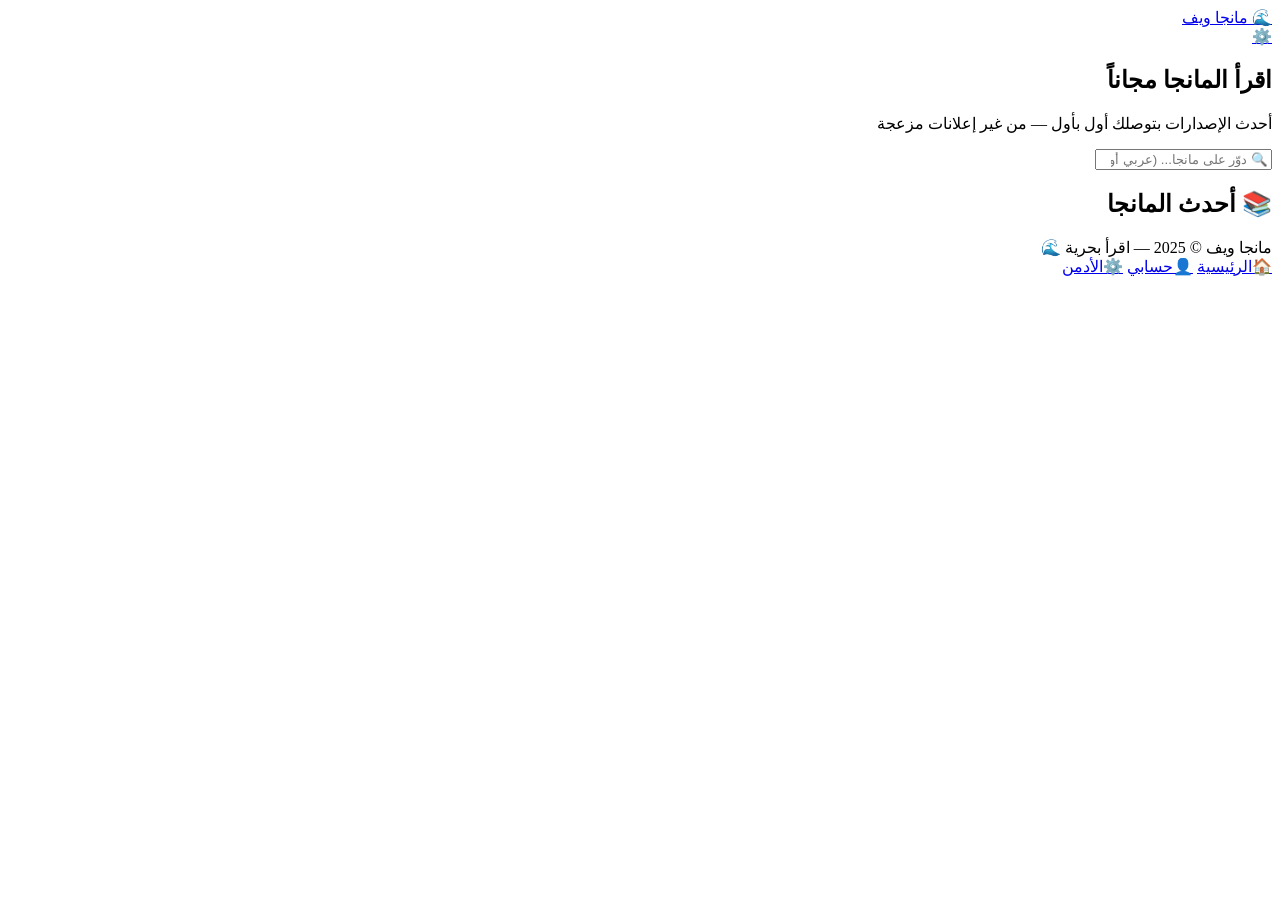
==== commit 6931047c: "Add files via upload" ====
--- a/index.html
+++ b/index.html
@@ -1,4597 +1,54 @@
-<!DOCTYPE html>
-<html lang="ar" dir="rtl" data-theme="dark">
-<head>
-<meta charset="UTF-8">
-<meta name="viewport" content="width=device-width, initial-scale=1.0, maximum-scale=1.0, viewport-fit=cover">
-
-<title>فانيتاس — مانجا عربية</title>
-<meta name="description" content="اقرأ المانجا والمانهوا بالعربي — فانيتاس منصة عربية لقراءة المانجا مجاناً">
-
-<!-- Favicon -->
-<link rel="icon" type="image/png" href="[data-uri]">
-<link rel="apple-touch-icon" href="[data-uri]">
-
-<!-- Theme color -->
-<meta name="theme-color" content="#08080f">
-
-<!-- PWA -->
-<meta name="mobile-web-app-capable" content="yes">
-<meta name="apple-mobile-web-app-capable" content="yes">
-<meta name="apple-mobile-web-app-status-bar-style" content="black-translucent">
-<meta name="apple-mobile-web-app-title" content="فانيتاس">
-<link rel="manifest" href="data:application/manifest+json,{
-  &quot;name&quot;: &quot;فانيتاس — مانجا عربية&quot;,
-  &quot;short_name&quot;: &quot;فانيتاس&quot;,
-  &quot;start_url&quot;: &quot;/&quot;,
-  &quot;display&quot;: &quot;standalone&quot;,
-  &quot;background_color&quot;: &quot;%2308080f&quot;,
-  &quot;theme_color&quot;: &quot;%2308080f&quot;,
-  &quot;icons&quot;: [
-    {&quot;src&quot;: &quot;https://vanitas-manga.netlify.app/icon-192.png&quot;, &quot;sizes&quot;: &quot;192x192&quot;, &quot;type&quot;: &quot;image/png&quot;},
-    {&quot;src&quot;: &quot;https://vanitas-manga.netlify.app/icon-512.png&quot;, &quot;sizes&quot;: &quot;512x512&quot;, &quot;type&quot;: &quot;image/png&quot;}
-  ]
-}">
-
-<!-- Open Graph -->
-<meta property="og:title" content="فانيتاس — مانجا عربية">
-<meta property="og:description" content="اقرأ المانجا والمانهوا بالعربي مجاناً — تابع قوائمك وشارك مع مجتمع عربي حقيقي">
-<meta property="og:url" content="https://vanitas-manga.netlify.app/">
-<meta property="og:type" content="website">
-<meta property="og:site_name" content="فانيتاس">
-
-<!-- Twitter / X -->
-<meta name="twitter:card" content="summary">
-<meta name="twitter:title" content="فانيتاس — مانجا عربية">
-<meta name="twitter:description" content="اقرأ المانجا والمانهوا بالعربي مجاناً — تابع قوائمك وشارك مع مجتمع عربي حقيقي">
-<!-- Apply theme BEFORE render to avoid flash -->
-<script>
-  (function(){
-    var t=localStorage.getItem('theme');
-    if(t) document.documentElement.setAttribute('data-theme',t);
-    // Auth ready promise - must be created before module script
-    window._authReady = new Promise(function(r){ window._authResolve = r; });
-  })();
-</script>
-<link href="https://fonts.googleapis.com/css2?family=Cairo:wght@400;600;700;900&display=swap" rel="stylesheet">
-<script type="module">
-import { initializeApp } from "https://www.gstatic.com/firebasejs/10.12.0/firebase-app.js";
-import { getAuth, createUserWithEmailAndPassword, signInWithEmailAndPassword,
-         signOut, onAuthStateChanged, GoogleAuthProvider,
-         GithubAuthProvider, signInWithPopup,
-         updateProfile, updatePassword, deleteUser, reauthenticateWithCredential, EmailAuthProvider }
-  from "https://www.gstatic.com/firebasejs/10.12.0/firebase-auth.js";
-import { getFirestore, collection, getDocs, doc, getDoc, setDoc, deleteDoc,
-         addDoc, updateDoc, query, orderBy, serverTimestamp, where, limit, onSnapshot, increment, arrayUnion, arrayRemove }
-  from "https://www.gstatic.com/firebasejs/10.12.0/firebase-firestore.js";
-
-const ADMIN = 'remysan102030@gmail.com';
-const cfg = {
-  apiKey: "AIzaSyBsUgAqgBRuSdggBq706jXlJ_EM451B8hI",
-  authDomain: "vanitas-manga.firebaseapp.com",
-  projectId: "vanitas-manga",
-  storageBucket: "vanitas-manga.firebasestorage.app",
-  messagingSenderId: "474926712582",
-  appId: "1:474926712582:web:942392692103a4e3008087"
-};
-const app  = initializeApp(cfg);
-const auth = getAuth(app);
-const db   = getFirestore(app);
-const gp   = new GoogleAuthProvider();
-gp.setCustomParameters({ prompt: 'select_account' });
-const ghp  = new GithubAuthProvider();
-
-window.$auth = auth; window.$db = db; window.$gp = gp;
-window.ADMIN = ADMIN;
-window._ownerUid = null;
-window.CLOUD = { name: 'djv9uolbx', preset: 'fnnukmsu' };
-window.$fb = {
-  createUserWithEmailAndPassword, signInWithEmailAndPassword,
-  signOut, signInWithPopup,
-  updateProfile, updatePassword, deleteUser,
-  reauthenticateWithCredential, EmailAuthProvider,
-  GithubAuthProvider, ghp,
-  collection, getDocs, doc, getDoc, setDoc, deleteDoc,
-  addDoc, updateDoc, query, orderBy, serverTimestamp, where, limit, onSnapshot, increment, arrayUnion, arrayRemove
-};
-
-onAuthStateChanged(auth, async user => {
-  window.ME = user;
-  if(user && user.email === ADMIN) window._ownerUid = user.uid;
-  if (user) {
-    const isOwner = user.email === ADMIN;
-    try {
-      const snap = await getDoc(doc(db,'users',user.uid));
-      const udata = snap.data()||{};
-      const firestoreRole = udata.role;
-      // Owner always gets admin, others keep their Firestore role
-      window.IS_ADMIN = isOwner || firestoreRole === 'admin';
-      // Ensure owner always has role:admin in Firestore
-      if (isOwner && firestoreRole !== 'admin')
-        await setDoc(doc(db,'users',user.uid),{role:'admin'},{merge:true});
-      // Sync NSFW setting from Firestore (account-level setting)
-      if(typeof udata.nsfw !== 'undefined'){
-        window.NSFW = !!udata.nsfw;
-        localStorage.setItem('nsfw', window.NSFW?'1':'0');
-      } else {
-        await setDoc(doc(db,'users',user.uid),{nsfw:window.NSFW},{merge:true});
-      }
-    } catch(e) { window.IS_ADMIN = isOwner; }
-    if(window._authResolve){ window._authResolve(user); window._authResolve=null; }
-    onLogin(user);
-    syncList(user.uid);
-  } else {
-    window.IS_ADMIN = false;
-    window.NSFW = false;
-    localStorage.setItem('nsfw','0');
-    if(window._authResolve){ window._authResolve(null); window._authResolve=null; }
-    onLogout();
-    // Refresh grid to hide NSFW content after logout
-    if(typeof loadTitles === 'function') loadTitles();
-  }
-});
-
-async function syncList(uid) {
-  try {
-    const snap = await getDocs(collection(db,`users/${uid}/list`));
-    snap.forEach(d => { window.MY_LIST[d.id] = d.data(); });
-    persist();
-  } catch(e) {}
-}
-window._syncList = syncList;
-</script>
-<style>
-/* ═══ TOKENS ══════════════════════════════════════════ */
-:root{
-  --red:#e63946;--cyan:#4cc9f0;--gold:#f4a261;--green:#4ade80;
-  --glow:rgba(230,57,70,.25);--r:10px;--t:.2s ease;
-  --sb:220px; /* sidebar width */
-}
-[data-theme="dark"]{
-  --bg:#08080f;--s1:#0e0e1c;--s2:#121220;--brd:#1c1c2e;
-  --txt:#eeeeff;--dim:#8888aa;--muted:#44445a;
-  --nav:rgba(8,8,15,.97);--inp:#151528}
-[data-theme="amoled"]{
-  --bg:#000000;--s1:#0a0a0a;--s2:#111111;--brd:#1a1a1a;
-  --txt:#ffffff;--dim:#888888;--muted:#333333;
-  --nav:rgba(0,0,0,.99);--inp:#0d0d0d}
-[data-theme="light"]{
-  --bg:#f2f2fa;--s1:#fff;--s2:#fff;--brd:#dddded;
-  --txt:#0d0d1e;--dim:#5a5a7a;--muted:#9090b0;
-  --nav:rgba(242,242,250,.98);--inp:#eaeaf5}
-
-/* ═══ BASE ════════════════════════════════════════════ */
-*,*::before,*::after{margin:0;padding:0;box-sizing:border-box}
-html,body{height:100%;scroll-behavior:smooth}
-body{
-  font-family:'Cairo',sans-serif;
-  background:var(--bg);color:var(--txt);
-  overflow-x:hidden;
-  display:flex;
-  min-height:100vh;
-  width:100%;
-}
-img{display:block;max-width:100%}
-button{cursor:pointer;font-family:'Cairo',sans-serif}
-::-webkit-scrollbar{width:4px}
-::-webkit-scrollbar-thumb{background:var(--brd);border-radius:2px}
-
-/* ═══ SIDEBAR ═════════════════════════════════════════ */
-.sidebar{
-  width:var(--sb);
-  min-width:var(--sb);
-  height:100vh;
-  position:fixed;
-  top:0;
-  right:0;
-  z-index:500;
-  background:var(--nav);
-  backdrop-filter:blur(20px);
-  border-left:1px solid var(--brd);
-  display:flex;
-  flex-direction:column;
-  padding:20px 0;
-  transition:transform .3s ease;
-  overflow-y:auto;
-}
-
-/* Logo */
-.sb-logo{
-  display:flex;align-items:center;gap:8px;
-  padding:0 18px 20px;
-  border-bottom:1px solid var(--brd);
-  margin-bottom:8px;
-  cursor:pointer;
-}
-.sb-logo-txt{font-weight:900;font-size:20px}
-.sb-logo-txt span{color:var(--red)}
-.dot{width:7px;height:7px;border-radius:50%;background:var(--red);
-     box-shadow:0 0 8px var(--red);animation:pulse 2s infinite;flex-shrink:0}
-@keyframes pulse{0%,100%{opacity:1;transform:scale(1)}50%{opacity:.4;transform:scale(.7)}}
-
-/* Nav items */
-.sb-nav{flex:1;padding:8px 10px;display:flex;flex-direction:column;gap:3px}
-.sb-item{
-  display:flex;align-items:center;gap:11px;
-  padding:10px 12px;border-radius:9px;
-  font-size:13px;font-weight:600;color:var(--dim);
-  cursor:pointer;transition:all var(--t);
-  border:1px solid transparent;
-}
-.sb-item:hover{color:var(--txt);background:var(--s2);border-color:var(--brd)}
-.sb-item.on{color:var(--red);background:rgba(230,57,70,.08);border-color:rgba(230,57,70,.2)}
-.sb-ico{font-size:16px;width:22px;height:22px;text-align:center;flex-shrink:0;display:flex;align-items:center;justify-content:center}
-.sb-ico svg{width:17px;height:17px;stroke:currentColor}
-.sb-lbl{flex:1}
-.sb-badge{
-  padding:2px 7px;border-radius:100px;
-  background:var(--red);color:#fff;
-  font-size:9px;font-weight:700;
-}
-
-/* Sidebar divider */
-.sb-div{height:1px;background:var(--brd);margin:8px 14px}
-.sb-sec{font-size:10px;font-weight:700;color:var(--muted);
-        padding:6px 14px 3px;text-transform:uppercase;letter-spacing:.5px}
-
-/* Sidebar search */
-.sb-search{padding:8px 10px}
-.sb-search input{
-  width:100%;padding:8px 12px;
-  background:var(--inp);border:1px solid var(--brd);
-  border-radius:8px;color:var(--txt);
-  font-family:'Cairo',sans-serif;font-size:12px;outline:none;
-  transition:all var(--t);
-}
-.sb-search input:focus{border-color:var(--red)}
-.sb-search input::placeholder{color:var(--muted)}
-
-/* Sidebar bottom */
-.sb-bot{padding:10px;border-top:1px solid var(--brd);margin-top:auto}
-.sb-user{
-  display:flex;align-items:center;gap:9px;
-  padding:9px 10px;border-radius:9px;
-  background:var(--s2);border:1px solid var(--brd);
-  margin-bottom:7px;cursor:pointer;transition:all var(--t);
-}
-.sb-user:hover{border-color:var(--red)}
-.sb-av{
-  width:32px;height:32px;border-radius:50%;flex-shrink:0;
-  background:linear-gradient(135deg,var(--red),var(--cyan));
-  display:flex;align-items:center;justify-content:center;
-  font-size:13px;font-weight:700;color:#fff;overflow:hidden;
-  border:2px solid var(--brd);
-}
-.sb-unm{font-size:12px;font-weight:700;flex:1;min-width:0;overflow:hidden;text-overflow:ellipsis;white-space:nowrap}
-.sb-uem{font-size:10px;color:var(--muted)}
-.sb-btns{display:flex;gap:5px}
-.sb-btn{
-  flex:1;padding:7px;border-radius:8px;
-  font-size:11px;font-weight:700;border:none;
-  display:flex;align-items:center;justify-content:center;gap:4px;
-  transition:all var(--t);cursor:pointer;
-}
-.sb-btn-r{background:var(--red);color:#fff;box-shadow:0 0 8px var(--glow)}
-.sb-btn-r:hover{transform:translateY(-1px)}
-.sb-btn-g{background:var(--s2);color:var(--dim);border:1px solid var(--brd)}
-.sb-btn-g:hover{border-color:var(--red);color:var(--red)}
-.sb-theme{
-  width:100%;padding:8px;border-radius:8px;
-  background:var(--s2);border:1px solid var(--brd);
-  color:var(--dim);font-size:12px;font-weight:600;
-  display:flex;align-items:center;justify-content:center;gap:6px;
-  transition:all var(--t);margin-top:5px;
-}
-.sb-theme:hover{border-color:var(--red);color:var(--red)}
-
-/* ═══ MAIN CONTENT ════════════════════════════════════ */
-.main{
-  margin-right:var(--sb);
-  flex:1;
-  min-height:100vh;
-  width:calc(100% - var(--sb));
-  overflow-x:hidden;
-  box-sizing:border-box;
-}
-
-/* ═══ PAGES ═══════════════════════════════════════════ */
-.pg{display:none;min-height:100vh}.pg.on{display:block}
-
-/* ═══ HERO ════════════════════════════════════════════ */
-.hero{
-  min-height:calc(100vh - 62px);
-  display:flex;align-items:center;
-  padding:60px 50px;position:relative;overflow:hidden;
-}
-.hero-bg{position:absolute;inset:0;
-  background:radial-gradient(ellipse 60% 50% at 70% 50%,rgba(230,57,70,.08),transparent 60%),
-             radial-gradient(ellipse 40% 60% at 20% 80%,rgba(76,201,240,.05),transparent 55%)}
-.hero-grid{position:absolute;inset:0;opacity:.18;
-  background-image:linear-gradient(var(--brd) 1px,transparent 1px),
-                   linear-gradient(90deg,var(--brd) 1px,transparent 1px);
-  background-size:50px 50px;
-  mask-image:radial-gradient(ellipse 80% 80% at 50% 50%,#000 20%,transparent 100%)}
-.hero-body{position:relative;z-index:2;max-width:560px}
-.pill{
-  display:inline-flex;align-items:center;gap:6px;
-  background:rgba(230,57,70,.08);border:1px solid rgba(230,57,70,.22);
-  border-radius:100px;padding:5px 14px;font-size:11px;font-weight:700;
-  color:var(--red);margin-bottom:20px;animation:up .5s ease both;
-}
-.hero h1{
-  font-weight:900;font-size:clamp(36px,5vw,64px);line-height:1.1;
-  margin-bottom:16px;animation:up .6s .08s ease both;
-}
-.hero h1 em{font-style:normal;color:var(--red)}
-.hero p{
-  font-size:15px;color:var(--dim);line-height:1.8;
-  margin-bottom:24px;animation:up .6s .16s ease both;
-}
-.hero-btns{display:flex;gap:10px;flex-wrap:wrap;animation:up .6s .24s ease both}
-.nums{display:flex;gap:32px;margin-top:36px;animation:up .6s .32s ease both}
-.nv{font-size:26px;font-weight:900;line-height:1}
-.nv b{color:var(--red)}
-.nl{font-size:11px;color:var(--muted);margin-top:3px}
-@keyframes up{from{opacity:0;transform:translateY(18px)}to{opacity:1;transform:none}}
-
-/* ═══ BUTTONS ═════════════════════════════════════════ */
-.btn-r{
-  padding:11px 24px;background:var(--red);color:#fff;border:none;
-  border-radius:9px;font-size:14px;font-weight:700;
-  box-shadow:0 0 16px var(--glow);display:inline-flex;align-items:center;
-  gap:7px;transition:all var(--t);
-}
-.btn-r:hover{transform:translateY(-2px);box-shadow:0 0 28px var(--glow)}
-.btn-g{
-  padding:11px 24px;background:var(--s1);color:var(--txt);
-  border:1px solid var(--brd);border-radius:9px;font-size:14px;font-weight:600;
-  display:inline-flex;align-items:center;gap:7px;transition:all var(--t);
-}
-.btn-g:hover{border-color:var(--cyan);color:var(--cyan);transform:translateY(-2px)}
-
-/* ═══ SECTIONS ════════════════════════════════════════ */
-.sec{padding:48px 40px}
-.sec-alt{background:var(--s1);border-top:1px solid var(--brd);border-bottom:1px solid var(--brd)}
-.sh{display:flex;align-items:center;justify-content:space-between;margin-bottom:20px}
-.st{font-size:20px;font-weight:900;display:flex;align-items:center;gap:9px}
-.st::before{content:'';display:block;width:4px;height:20px;
-            background:var(--red);border-radius:2px;box-shadow:0 0 6px var(--red)}
-.la{color:var(--red);font-size:12px;font-weight:700;cursor:pointer;transition:opacity var(--t)}
-.la:hover{opacity:.7}
-
-/* ═══ TABS ════════════════════════════════════════════ */
-.tabs{
-  display:flex;gap:3px;background:var(--s1);border:1px solid var(--brd);
-  border-radius:9px;padding:3px;width:fit-content;margin-bottom:18px;
-}
-.tb{
-  padding:6px 14px;border-radius:7px;border:none;background:transparent;
-  color:var(--muted);font-size:12px;font-weight:600;transition:all var(--t);
-}
-.tb.on{background:var(--red);color:#fff;box-shadow:0 0 9px var(--glow)}
-.tb:not(.on):hover{color:var(--txt);background:var(--brd)}
-
-/* ═══ GRID & CARDS ════════════════════════════════════ */
-.grid{display:grid;grid-template-columns:repeat(auto-fill,minmax(140px,1fr));gap:12px}
-.card{
-  background:var(--s2);border:1px solid var(--brd);border-radius:var(--r);
-  overflow:hidden;cursor:pointer;
-  transition:transform .3s,box-shadow .3s,border-color .3s;
-}
-.card:hover{transform:translateY(-5px);box-shadow:0 14px 34px rgba(0,0,0,.35);border-color:var(--red)}
-.ci{width:100%;aspect-ratio:2/3;background:var(--brd);position:relative;overflow:hidden}
-.ci img{width:100%;height:100%;object-fit:cover;object-position:center 20%;transition:transform .4s;display:block}
-
-/* Mobile info panel */
-.mob-info-panel{display:none!important}
-@media(max-width:1024px){
-  .mob-info-panel{display:block!important;
-    background:var(--s2);border:1px solid var(--brd);
-    border-radius:var(--r);padding:12px;margin-bottom:14px;
-  }
-  .mip-row{
-    display:flex;justify-content:space-between;
-    padding:5px 0;border-bottom:1px solid var(--brd);font-size:12px;
-  }
-  .mip-row:last-of-type{border-bottom:none}
-  .mip-row span:first-child{color:var(--muted)}
-  .mip-row span:last-child{font-weight:600}
-}
-.card:hover .ci img{transform:scale(1.06)}
-.cb-tag{position:absolute;top:6px;right:6px;padding:2px 7px;border-radius:4px;font-size:9px;font-weight:700}
-.ta{background:var(--red);color:#fff}
-.tm{background:var(--gold);color:#000}
-.tmh{background:var(--cyan);color:#000}
-.tmu{background:#7c3aed;color:#fff}
-.cb{padding:8px 10px}
-.cn{font-size:12px;font-weight:700;line-height:1.35;margin-bottom:4px}
-.cf{display:flex;justify-content:space-between}
-.cr2{font-size:11px;font-weight:700;color:var(--gold)}
-.ce{font-size:10px;color:var(--muted)}
-.skel{background:var(--s2);border:1px solid var(--brd);border-radius:var(--r);overflow:hidden}
-.ski{width:100%;aspect-ratio:2/3;background:var(--brd);animation:sh 1.3s ease infinite}
-.skl{height:10px;background:var(--brd);border-radius:4px;margin:8px 9px;animation:sh 1.3s ease infinite}
-.skl.s{width:50%}
-@keyframes sh{0%,100%{opacity:.4}50%{opacity:.85}}
-.empty{text-align:center;padding:48px 16px;color:var(--muted);grid-column:1/-1}
-.empty .ei{font-size:44px;margin-bottom:10px}
-.empty p{font-size:13px}
-
-
-
-/* ═══ HISTORY ═══════════════════════════════════════════ */
-.hist-item{display:flex;align-items:center;gap:12px;padding:10px 0;border-bottom:1px solid var(--brd);cursor:pointer;transition:background .2s}
-.hist-item:hover{background:var(--s2);border-radius:10px;padding:10px 8px}
-.hist-cover{width:42px;height:58px;border-radius:6px;object-fit:cover;background:var(--brd);flex-shrink:0}
-.hist-info{flex:1;min-width:0}
-.hist-nm{font-size:13px;font-weight:700;white-space:nowrap;overflow:hidden;text-overflow:ellipsis}
-.hist-ch{font-size:11px;color:var(--muted);margin-top:2px}
-.hist-time{font-size:10px;color:var(--muted);opacity:.7;white-space:nowrap}
-.hist-empty{text-align:center;padding:40px 0;color:var(--muted)}
-
-/* ═══ USER RATING ════════════════════════════════════════ */
-.ur-wrap{display:flex;align-items:center;gap:6px;margin:8px 0}
-.ur-star{font-size:22px;cursor:pointer;color:var(--muted);transition:color .15s;line-height:1}
-.ur-star.on{color:var(--gold)}
-.ur-lbl{font-size:11px;color:var(--muted)}
-
-/* ═══ CHAPTER SEARCH ═════════════════════════════════════ */
-.ch-search-wrap{position:relative;margin-bottom:10px}
-.ch-search-inp{width:100%;padding:8px 12px 8px 34px;border-radius:8px;border:1px solid var(--brd);background:var(--s2);color:var(--txt);font-size:13px;box-sizing:border-box;outline:none}
-.ch-search-inp:focus{border-color:var(--red)}
-.ch-search-ico{position:absolute;right:10px;top:50%;transform:translateY(-50%);color:var(--muted);pointer-events:none}
-
-/* ═══ NOTIF BADGE ════════════════════════════════════════ */
-.notif-dot{position:absolute;top:2px;right:2px;width:8px;height:8px;background:var(--red);border-radius:50%;border:2px solid var(--bg)}
-.mni-notif-wrap{position:relative;display:inline-flex}
-
-/* ═══ READER BG COLORS ══════════════════════════════════ */
-.rbg-dark  { --reader-bg:#08080f; --reader-txt:#e0e0e0 }
-.rbg-black { --reader-bg:#000000; --reader-txt:#ffffff }
-.rbg-sepia { --reader-bg:#f0e6d3; --reader-txt:#3b2a1a }
-.rbg-white { --reader-bg:#ffffff; --reader-txt:#111111 }
-.reader-pg { background:var(--reader-bg,var(--bg)); color:var(--reader-txt,var(--txt)) }
-.rbg-btns { display:flex; gap:8px; align-items:center }
-.rbg-btn { width:22px; height:22px; border-radius:50%; border:2px solid transparent; cursor:pointer; padding:0 }
-.rbg-btn.on { border-color:var(--red); transform:scale(1.2) }
-/* ═══ WEBTOON ════════════════════════════════════════════ */
-.pw.webtoon .pimg { width:100%; max-width:720px; display:block; margin:0 auto; height:auto }
-.pw.webtoon { display:flex; flex-direction:column; align-items:center }
-/* ═══ VIEWS ══════════════════════════════════════════════ */
-.cv { font-size:10px; color:var(--muted); display:flex; align-items:center; gap:3px; margin-top:2px }
-#d-views { font-size:12px; color:var(--muted); display:flex; align-items:center; gap:4px; margin-top:4px }
-
-/* ═══ SEARCH PAGE ═════════════════════════════════════ */
-.s-top{padding:40px 40px 24px}
-.s-top h2{font-size:26px;font-weight:900;margin-bottom:16px}
-.sbar{position:relative;max-width:560px}
-.sbar input{
-  width:100%;padding:13px 46px 13px 14px;
-  background:var(--inp);border:1px solid var(--brd);
-  border-radius:10px;color:var(--txt);
-  font-family:'Cairo',sans-serif;font-size:14px;outline:none;transition:all var(--t);
-}
-.sbar input:focus{border-color:var(--red);box-shadow:0 0 0 3px rgba(230,57,70,.1)}
-.sbar input::placeholder{color:var(--muted)}
-.sbar .si{position:absolute;left:14px;top:50%;transform:translateY(-50%);color:var(--muted);font-size:16px;pointer-events:none}
-.chips{display:flex;gap:7px;flex-wrap:wrap;padding:0 40px 14px}
-.chip{
-  padding:5px 14px;border-radius:100px;border:1px solid var(--brd);
-  background:var(--s2);color:var(--dim);font-size:12px;font-weight:600;transition:all var(--t);
-}
-.chip.on,.chip:hover{background:var(--red);border-color:var(--red);color:#fff}
-
-/* ═══ DETAIL ══════════════════════════════════════════ */
-.dh{position:relative;height:340px;max-width:100%}
-.dh-bg{position:absolute;inset:0;width:100%;height:100%;
-       object-fit:cover;filter:blur(5px) brightness(.26) saturate(1.3);transform:scale(1.06);overflow:hidden}
-.dh-ov{position:absolute;inset:0;overflow:hidden;
-       background:linear-gradient(to top,var(--bg) 0%,rgba(0,0,0,.1) 55%,transparent 100%)}
-.dh-top{position:absolute;bottom:0;left:0;right:0;padding:0 40px 28px;display:flex;align-items:flex-end;gap:22px;box-sizing:border-box;overflow:visible}
-.d-cov{width:130px;min-width:130px;height:185px;border-radius:10px;overflow:hidden;
-       border:2px solid rgba(255,255,255,.12);box-shadow:0 14px 40px rgba(0,0,0,.5);flex-shrink:0}
-.d-cov img{width:100%;height:100%;object-fit:cover}
-.d-info .d-tag{display:inline-block;padding:2px 9px;border-radius:4px;font-size:10px;
-               font-weight:700;background:var(--red);color:#fff;margin-bottom:7px}
-.d-nm{font-size:clamp(18px,3.5vw,40px);font-weight:900;line-height:1.1;margin-bottom:5px}
-.d-en{font-size:12px;color:var(--dim);margin-bottom:10px}
-.heart-btn{
-  display:inline-flex;align-items:center;gap:6px;
-  background:rgba(255,255,255,.1);backdrop-filter:blur(8px);
-  border:1px solid rgba(255,255,255,.2);border-radius:100px;
-  padding:5px 12px 5px 9px;cursor:pointer;
-  color:#fff;font-size:13px;font-weight:700;
-  transition:all .2s;margin-top:6px;
-}
-.heart-btn:hover{background:rgba(230,57,70,.25);border-color:rgba(230,57,70,.5);transform:scale(1.05)}
-.heart-btn.liked{background:rgba(230,57,70,.3);border-color:var(--red);color:#fff}
-.heart-btn.liked .heart-ico{fill:var(--red);stroke:var(--red)}
-.heart-ico{width:16px;height:16px;transition:all .2s;flex-shrink:0}
-.heart-btn.liked .heart-ico{animation:heartpop .3s ease}
-@keyframes heartpop{0%{transform:scale(1)}50%{transform:scale(1.4)}100%{transform:scale(1)}}
-
-/* ═══ SHARE BUTTONS ════════════════════════════════════ */
-.share-row{margin-top:12px;padding-top:12px;border-top:1px solid var(--brd)}
-.share-btn{
-  display:inline-flex;align-items:center;gap:6px;
-  padding:8px 13px;border-radius:9px;border:1px solid var(--brd);
-  font-size:12px;font-weight:600;cursor:pointer;font-family:inherit;
-  transition:transform .2s ease,box-shadow .2s ease,background .2s ease;
-}
-.share-btn:active{transform:scale(.94)!important}
-.share-btn.wa{background:rgba(37,211,102,.1);color:#25d366;border-color:rgba(37,211,102,.3)}
-.share-btn.wa:hover{background:rgba(37,211,102,.2);transform:translateY(-2px);box-shadow:0 6px 16px rgba(37,211,102,.2)}
-.share-btn.tg{background:rgba(0,136,204,.1);color:#0088cc;border-color:rgba(0,136,204,.3)}
-.share-btn.tg:hover{background:rgba(0,136,204,.2);transform:translateY(-2px);box-shadow:0 6px 16px rgba(0,136,204,.2)}
-.share-btn.tw{background:rgba(255,255,255,.05);color:var(--txt);border-color:rgba(255,255,255,.15)}
-.share-btn.tw:hover{background:rgba(255,255,255,.1);transform:translateY(-2px);box-shadow:0 6px 16px rgba(0,0,0,.3)}
-.share-btn.cp{background:rgba(255,255,255,.04);color:var(--muted);border-color:var(--brd)}
-.share-btn.cp:hover{background:rgba(255,255,255,.09);color:var(--txt);transform:translateY(-2px)}
-
-/* ═══ ENHANCED ANIMATIONS ═══════════════════════════════ */
-@keyframes fadeUp{from{opacity:0;transform:translateY(16px)}to{opacity:1;transform:none}}
-@keyframes scaleIn{from{opacity:0;transform:scale(.95)}to{opacity:1;transform:none}}
-@keyframes glowPulse{0%,100%{box-shadow:0 0 0 0 rgba(230,57,70,0)}50%{box-shadow:0 0 0 5px rgba(230,57,70,.15)}}
-.card{transition:transform .25s ease,box-shadow .25s ease}
-.card:hover{transform:translateY(-4px);box-shadow:0 12px 32px rgba(0,0,0,.45)}
-.abtn{transition:all .2s ease}
-.abtn:active{transform:scale(.95)}
-.abtn.active{animation:glowPulse 2s ease infinite}
-.tb{transition:all .18s ease}
-.tb:hover{opacity:.85}
-.d-st{display:flex;gap:14px;flex-wrap:wrap}
-.dsv{font-size:19px;font-weight:900;line-height:1}
-.dsl{font-size:10px;color:var(--muted);margin-top:2px}
-.db{padding:20px 40px 50px}
-.d-lay{display:grid;grid-template-columns:1fr 270px;gap:24px;align-items:start}
-.syn{background:var(--s2);border:1px solid var(--brd);border-radius:var(--r);padding:16px;margin-bottom:16px}
-.syn h3{font-size:13px;font-weight:700;margin-bottom:8px}
-.syn p{color:var(--dim);font-size:13px;line-height:1.85}
-.cl{display:flex;flex-direction:column;gap:7px}
-.cr-row{
-  background:var(--s2);border:1px solid var(--brd);border-radius:9px;
-  padding:11px 13px;display:flex;align-items:center;gap:11px;
-  cursor:pointer;transition:all var(--t);
-}
-.cr-row:hover{border-color:var(--red);background:var(--s1)}
-.cn2{font-size:16px;font-weight:900;color:var(--muted);min-width:28px}
-.cnm{font-size:13px;font-weight:700}
-.cpg{font-size:11px;color:var(--muted)}
-.cpl{width:30px;height:30px;border-radius:50%;background:var(--red);color:#fff;
-     font-size:11px;flex-shrink:0;display:flex;align-items:center;justify-content:center;box-shadow:0 0 8px var(--glow)}
-.info-side{background:var(--s2);border:1px solid var(--brd);border-radius:var(--r);padding:14px;position:sticky;top:20px}
-.info-side h3{font-size:13px;font-weight:700;margin-bottom:10px}
-.ir{display:flex;justify-content:space-between;padding:7px 0;border-bottom:1px solid var(--brd);font-size:12px}
-.ir:last-of-type{border-bottom:none}
-.ir span:first-child{color:var(--muted)}
-.ir span:last-child{font-weight:600}
-.gtags{display:flex;gap:5px;flex-wrap:wrap;margin-top:9px}
-.gt{background:rgba(230,57,70,.08);border:1px solid rgba(230,57,70,.16);
-    border-radius:100px;padding:3px 10px;font-size:11px;color:var(--red);font-weight:600}
-.act-btns{display:flex;flex-direction:column;gap:5px;margin-top:10px}
-.abtn{
-  padding:8px 12px;border-radius:8px;border:1px solid var(--brd);
-  background:var(--s1);color:var(--txt);font-size:12px;font-weight:600;
-  display:flex;align-items:center;gap:6px;transition:all var(--t);
-}
-.abtn:hover{border-color:var(--red);color:var(--red)}
-.abtn.main{background:var(--red);border-color:var(--red);color:#fff;box-shadow:0 0 9px var(--glow)}
-.abtn.main:hover{transform:translateY(-1px)}
-.abtn.active{background:rgba(74,220,128,.1);border-color:rgba(74,220,128,.3);color:var(--green)}
-
-/* ─ Back button ─ */
-.back-btn{
-  margin-bottom:18px;padding:7px 14px;
-  background:var(--s1);border:1px solid var(--brd);border-radius:8px;
-  color:var(--dim);font-size:12px;font-weight:600;cursor:pointer;transition:all .2s;
-  display:inline-flex;align-items:center;gap:5px;
-}
-.back-btn:hover{border-color:var(--red);color:var(--red)}
-
-/* ─ Mobile action buttons row (above chapters) ─ */
-.mob-act-row{ display:none!important }
-@media(max-width:1024px){
-  .mob-act-row{
-    display:grid!important;
-    grid-template-columns:1fr 1fr;
-    gap:8px;
-    margin-bottom:14px;
-    width:100%;
-  }
-  .mob-act-row .abtn{
-    justify-content:center;
-    font-size:12px;
-    padding:10px 8px;
-    border-radius:10px;
-    width:100%;
-    min-height:unset;
-  }
-}
-
-/* ═══ READER ══════════════════════════════════════════ */
-.reader-pg{background:var(--bg);min-height:100vh}
-.rbar{
-  position:sticky;top:0;z-index:450;
-  background:rgba(8,8,15,.97);backdrop-filter:blur(12px);
-  border-bottom:1px solid var(--brd);
-  padding:10px 20px;display:flex;align-items:center;justify-content:space-between;
-}
-.rti{font-size:13px;font-weight:700}
-.rch{font-size:11px;color:var(--muted)}
-.rcs{display:flex;align-items:center;gap:6px}
-.rc{
-  width:32px;height:32px;border-radius:7px;background:var(--s1);
-  border:1px solid var(--brd);color:var(--dim);font-size:13px;
-  display:flex;align-items:center;justify-content:center;transition:all var(--t);
-}
-.rc:hover{background:var(--red);border-color:var(--red);color:#fff}
-.rcnt{font-size:12px;color:var(--dim);padding:0 5px}
-/* Reader info bar (time + page) */
-.r-infobar{
-  display:flex;justify-content:space-between;align-items:center;
-  padding:4px 20px;font-size:10px;color:var(--muted);
-  background:var(--bg);border-bottom:1px solid var(--brd);
-  letter-spacing:.3px;
-}
-/* Scroll mode */
-.pw{max-width:800px;margin:0 auto;padding:20px 10px 80px;
-    display:flex;flex-direction:column;align-items:center;gap:2px}
-.pimg{width:100%;border-radius:2px}
-/* Page-by-page mode */
-.pw.paged{
-  padding:0;max-width:100vw;overflow:hidden;
-  display:flex;align-items:center;justify-content:center;
-  min-height:calc(100vh - 130px);
-  position:relative;
-}
-.pw.paged .pimg{
-  width:auto;max-width:100%;max-height:calc(100vh - 130px);
-  object-fit:contain;border-radius:0;
-  touch-action:pan-y pinch-zoom;
-}
-.pw.paged .pimg.hidden{display:none}
-/* Swipe zones */
-.swipe-zone{
-  position:absolute;top:0;width:40%;height:100%;
-  display:flex;align-items:center;justify-content:center;
-  opacity:0;transition:opacity .15s;z-index:10;cursor:pointer;
-}
-.swipe-zone.left{left:0}
-.swipe-zone.right{right:0}
-.swipe-zone:active{opacity:.15;background:var(--txt)}
-/* Mode toggle button */
-.rmode-btn{
-  font-size:11px;padding:3px 8px;border-radius:6px;
-  background:var(--s2);border:1px solid var(--brd);
-  color:var(--dim);cursor:pointer;transition:all var(--t);white-space:nowrap;
-}
-.rmode-btn:hover{border-color:var(--red);color:var(--red)}
-.rft{
-  position:sticky;bottom:0;
-  background:rgba(8,8,15,.97);backdrop-filter:blur(12px);
-  border-top:1px solid var(--brd);
-  padding:10px 20px;display:flex;justify-content:center;align-items:center;gap:14px;
-}
-.rfb{padding:8px 20px;border-radius:8px;font-size:13px;font-weight:700;transition:all var(--t)}
-.rfb.p{background:var(--s1);border:1px solid var(--brd);color:var(--dim)}
-.rfb.p:hover{border-color:var(--red);color:var(--red)}
-.rfb.n{background:var(--red);border:none;color:#fff;box-shadow:0 0 11px var(--glow)}
-.rfb.n:hover{transform:translateY(-1px)}
-.ri{font-size:12px;color:var(--dim)}
-
-/* ═══ MY LIST ═════════════════════════════════════════ */
-.mlw{padding:40px}
-.mlw h2{font-size:24px;font-weight:900;margin-bottom:18px}
-.mi{
-  background:var(--s2);border:1px solid var(--brd);border-radius:var(--r);
-  padding:12px 15px;display:flex;align-items:center;gap:13px;
-  margin-bottom:8px;cursor:pointer;transition:all var(--t);
-}
-.mi:hover{border-color:var(--red);transform:translateX(-3px)}
-.mt2{width:46px;height:64px;border-radius:6px;overflow:hidden;background:var(--brd);flex-shrink:0}
-.mt2 img{width:100%;height:100%;object-fit:cover}
-.mnm{font-size:13px;font-weight:700;margin-bottom:3px}
-.mpr{font-size:11px;color:var(--muted);margin-bottom:5px}
-.mpb{height:3px;background:var(--brd);border-radius:2px;overflow:hidden}
-.mpf{height:100%;background:var(--red);border-radius:2px}
-.mdl{
-  padding:4px 10px;background:transparent;border:1px solid var(--brd);
-  border-radius:6px;color:var(--muted);font-size:11px;flex-shrink:0;transition:all var(--t);
-}
-.mdl:hover{border-color:var(--red);color:var(--red)}
-
-/* ═══ SETTINGS ════════════════════════════════════════ */
-.setw{padding:40px}
-.setw h2{font-size:24px;font-weight:900;margin-bottom:20px}
-.set-av-wrap{display:flex;align-items:center;gap:16px;margin-bottom:20px}
-.set-av{
-  width:74px;height:74px;border-radius:50%;
-  background:linear-gradient(135deg,var(--red),var(--cyan));
-  display:flex;align-items:center;justify-content:center;
-  font-size:28px;font-weight:700;color:#fff;flex-shrink:0;
-  border:3px solid var(--brd);position:relative;overflow:hidden;
-}
-.set-av img{position:absolute;inset:0;width:100%;height:100%;object-fit:cover;display:none}
-.tog-sw{
-  width:44px;height:24px;border-radius:100px;background:var(--brd);
-  cursor:pointer;position:relative;transition:background .2s;flex-shrink:0;
-}
-.tog-sw .td{
-  width:17px;height:17px;border-radius:50%;background:#fff;
-  position:absolute;top:3px;right:3px;transition:transform .2s;
-  box-shadow:0 1px 3px rgba(0,0,0,.3);
-}
-.tog-sw.on{background:var(--red)}
-.tog-sw.on .td{transform:translateX(-20px)}
-.th-card{
-  flex:1;padding:14px;border-radius:9px;border:1px solid var(--brd);
-  background:var(--s2);cursor:pointer;text-align:center;transition:all .2s;
-}
-.th-card.on{border:2px solid var(--red)}
-.th-card:hover{border-color:var(--red)}
-
-/* ═══ ADMIN ═══════════════════════════════════════════ */
-.aw{padding:40px}
-.aw h2{font-size:24px;font-weight:900;margin-bottom:4px}
-.aw .sub{color:var(--dim);font-size:13px;margin-bottom:22px}
-.admin-tabs{margin-bottom:20px}
-.ast{display:grid;grid-template-columns:repeat(4,1fr);gap:12px;margin-bottom:22px}
-.as{background:var(--s2);border:1px solid var(--brd);border-radius:var(--r);padding:16px}
-.as .av2{font-size:26px;font-weight:900;line-height:1;margin-bottom:3px}
-.as .al{font-size:11px;color:var(--muted)}
-.as .ai{font-size:20px;margin-bottom:6px;display:flex;justify-content:center}
-.as .ai svg{width:22px;height:22px;stroke:var(--red)}
-.abox{background:var(--s2);border:1px solid var(--brd);border-radius:var(--r);overflow:hidden;margin-bottom:14px}
-.abh{padding:12px 16px;border-bottom:1px solid var(--brd);display:flex;align-items:center;justify-content:space-between}
-.abh h3{font-size:13px;font-weight:700}
-.abb{padding:16px}
-.fg{display:flex;flex-direction:column;gap:4px;margin-bottom:12px}
-.fl{font-size:12px;font-weight:600;color:var(--dim)}
-.fi,.fs,.ft{
-  background:var(--inp);border:1px solid var(--brd);border-radius:8px;
-  color:var(--txt);font-family:'Cairo',sans-serif;font-size:13px;
-  padding:9px 12px;outline:none;width:100%;transition:all var(--t);
-}
-.fi:focus,.fs:focus,.ft:focus{border-color:var(--red);box-shadow:0 0 0 3px rgba(230,57,70,.1)}
-.fi::placeholder,.ft::placeholder{color:var(--muted)}
-.fs{appearance:none}
-.ft{resize:vertical;min-height:82px}
-.frow{display:grid;grid-template-columns:1fr 1fr;gap:12px}
-.uz{
-  border:2px dashed var(--brd);border-radius:9px;padding:22px;
-  text-align:center;cursor:pointer;position:relative;transition:all var(--t);
-}
-.uz:hover,.uz.drag{border-color:var(--red);background:rgba(230,57,70,.02)}
-.uz input{position:absolute;inset:0;opacity:0;cursor:pointer;width:100%;height:100%}
-.uz-i{font-size:26px;margin-bottom:6px}
-.uz-t{font-size:13px;color:var(--dim)}
-.uz-s{font-size:11px;color:var(--muted);margin-top:2px}
-.pw2{display:none;margin-top:8px}
-.pb{height:4px;background:var(--brd);border-radius:2px;overflow:hidden;margin-bottom:3px}
-.pf{height:100%;background:var(--red);border-radius:2px;transition:width .2s;width:0}
-.pt{font-size:11px;color:var(--dim)}
-.ptrow{display:flex;flex-wrap:wrap;gap:6px;margin-top:10px}
-.pth{width:60px;height:84px;border-radius:5px;overflow:hidden;border:1px solid var(--brd);position:relative;background:var(--brd)}
-.pth img{width:100%;height:100%;object-fit:cover}
-.pth-n{position:absolute;bottom:0;inset-inline:0;background:rgba(0,0,0,.6);font-size:9px;text-align:center;padding:2px;color:#fff}
-.tbl{width:100%;border-collapse:collapse}
-.tbl th{text-align:right;padding:9px 12px;font-size:11px;font-weight:700;color:var(--muted);border-bottom:1px solid var(--brd);background:var(--s1)}
-.tbl td{padding:10px 12px;border-bottom:1px solid var(--brd);font-size:13px;vertical-align:middle}
-.tbl tr:last-child td{border-bottom:none}
-.tbl tr:hover td{background:rgba(255,255,255,.01)}
-.tc{width:36px;height:50px;border-radius:5px;object-fit:cover;border:1px solid var(--brd)}
-.tbg{padding:2px 8px;border-radius:100px;font-size:10px;font-weight:700}
-.ba{background:rgba(230,57,70,.14);color:var(--red)}
-.bm{background:rgba(244,162,97,.14);color:var(--gold)}
-.bmh{background:rgba(76,201,240,.14);color:var(--cyan)}
-.chrow{background:var(--s1);border:1px solid var(--brd);border-radius:8px;padding:10px 13px;margin-bottom:6px;display:flex;align-items:center;gap:10px}
-.ch-n{font-size:16px;font-weight:900;color:var(--muted);min-width:26px}
-.ch-nm{font-size:13px;font-weight:700}
-.ch-pg{font-size:11px;color:var(--muted)}
-.urow{display:flex;align-items:center;gap:10px;padding:12px 0;border-bottom:1px solid var(--brd);flex-wrap:wrap}.urow:last-child{border-bottom:none}
-.uavt{width:34px;height:34px;border-radius:50%;background:linear-gradient(135deg,var(--red),var(--cyan));
-      display:flex;align-items:center;justify-content:center;font-size:13px;font-weight:700;color:#fff;flex-shrink:0}
-.unm3{font-size:13px;font-weight:700}
-.uem{font-size:11px;color:var(--muted)}
-.urole{padding:2px 8px;border-radius:100px;font-size:10px;font-weight:700;background:rgba(255,255,255,.05);color:var(--muted)}
-.urole.adm{background:rgba(230,57,70,.1);color:var(--red)}
-
-/* ADMIN BUTTONS */
-.ba2{padding:6px 13px;border-radius:8px;border:none;font-size:12px;font-weight:700;
-     display:inline-flex;align-items:center;gap:5px;transition:all var(--t)}
-.ba2:disabled{opacity:.5;cursor:not-allowed;transform:none!important}
-.bar{background:var(--red);color:#fff;box-shadow:0 0 9px var(--glow)}
-.bar:hover{transform:translateY(-1px)}
-.bag{background:var(--s1);color:var(--dim);border:1px solid var(--brd)}
-.bag:hover{border-color:var(--red);color:var(--red)}
-.bad{background:rgba(230,57,70,.08);color:var(--red);border:1px solid rgba(230,57,70,.22)}
-.bad:hover{background:rgba(230,57,70,.18)}
-.bagr{background:rgba(74,220,128,.08);color:var(--green);border:1px solid rgba(74,220,128,.22)}
-.bagr:hover{background:rgba(74,220,128,.18)}
-.sm{padding:4px 9px;font-size:11px;border-radius:6px}
-
-/* ═══ MANGA REQUESTS ══════════════════════════════════ */
-/* Request card (admin side) */
-.req-row{
-  display:flex;align-items:flex-start;gap:12px;
-  padding:14px 0;border-bottom:1px solid var(--brd);
-}
-.req-row:last-child{border-bottom:none}
-.req-avatar{
-  width:36px;height:36px;border-radius:50%;flex-shrink:0;
-  background:linear-gradient(135deg,var(--red),var(--cyan));
-  display:flex;align-items:center;justify-content:center;
-  font-size:13px;font-weight:700;color:#fff;
-}
-.req-body{flex:1;min-width:0}
-.req-title{font-size:13px;font-weight:700;margin-bottom:3px}
-.req-note{font-size:11px;color:var(--dim);margin-bottom:6px;white-space:pre-wrap;word-break:break-word}
-.req-meta{font-size:10px;color:var(--muted);margin-bottom:8px}
-.req-actions{display:flex;gap:6px;flex-wrap:wrap}
-.req-status{
-  display:inline-flex;align-items:center;gap:4px;
-  padding:2px 8px;border-radius:100px;font-size:10px;font-weight:700;
-}
-.req-status.pending{background:rgba(255,193,7,.12);color:#ffc107}
-.req-status.done{background:rgba(74,220,128,.12);color:var(--green)}
-.req-status.rejected{background:rgba(230,57,70,.12);color:var(--red)}
-/* Badge on admin tab */
-.req-badge{
-  background:var(--red);color:#fff;border-radius:100px;
-  padding:1px 7px;font-size:10px;font-weight:700;margin-right:5px;
-}
-/* Request form (user side) */
-.req-form-wrap{
-  max-width:520px;margin:0 auto;padding:28px 16px;
-}
-.req-form-wrap h2{font-size:22px;font-weight:900;margin-bottom:6px}
-.req-form-wrap .sub{color:var(--muted);font-size:13px;margin-bottom:24px}
-.req-hint{
-  background:rgba(230,57,70,.06);border:1px solid rgba(230,57,70,.18);
-  border-radius:10px;padding:12px 14px;font-size:12px;color:var(--dim);
-  margin-bottom:18px;line-height:1.6;
-}
-/* My requests list */
-.my-req-item{
-  padding:14px;background:var(--s2);border:1px solid var(--brd);
-  border-radius:10px;margin-bottom:10px;
-}
-.my-req-item .req-title{margin-bottom:4px}
-
-/* ═══ REPORT MODAL & HOME REQUEST BANNER ══════════════ */
-/* Floating report button */
-.float-report{
-  position:fixed;bottom:76px;left:14px;z-index:600;
-  background:var(--s2);border:1px solid var(--brd);
-  border-radius:100px;padding:7px 13px;
-  display:flex;align-items:center;gap:6px;
-  font-size:12px;font-weight:600;color:var(--muted);
-  cursor:pointer;transition:all var(--t);
-  box-shadow:0 2px 12px rgba(0,0,0,.3);
-}
-.float-report:hover{border-color:var(--red);color:var(--red);}
-@media(min-width:768px){.float-report{bottom:20px;left:20px;}}
-
-.req-home-txt h3{font-size:16px;font-weight:800;margin-bottom:4px}
-.req-home-txt p{font-size:13px;color:var(--dim);line-height:1.5}
-
-/* Report type chips */
-.rep-chips{display:flex;gap:8px;flex-wrap:wrap;margin-bottom:16px}
-.rep-chip{
-  padding:6px 13px;border-radius:100px;border:1px solid var(--brd);
-  font-size:12px;font-weight:600;cursor:pointer;
-  background:var(--s2);color:var(--dim);transition:all var(--t);
-}
-.rep-chip:hover,.rep-chip.on{
-  border-color:var(--red);background:rgba(230,57,70,.08);color:var(--red);
-}
-
-/* ═══ AUTH MODAL ══════════════════════════════════════ */
-.mo{position:fixed;inset:0;z-index:800;background:rgba(0,0,0,.82);
-    backdrop-filter:blur(14px);display:none;align-items:center;justify-content:center;padding:14px}
-.mo.open{display:flex}
-.mb{background:var(--s2);border:1px solid var(--brd);border-radius:16px;
-    width:100%;max-width:390px;padding:26px;position:relative;
-    box-shadow:0 24px 64px rgba(0,0,0,.5);animation:pop .22s ease}
-@keyframes pop{from{opacity:0;transform:translateY(22px) scale(.97)}to{opacity:1;transform:none}}
-.mc{position:absolute;top:11px;left:11px;width:26px;height:26px;border-radius:6px;
-    background:var(--s1);border:1px solid var(--brd);color:var(--dim);font-size:13px;
-    display:flex;align-items:center;justify-content:center;transition:all var(--t)}
-.mc:hover{border-color:var(--red);color:var(--red)}
-.ml2{text-align:center;margin-bottom:16px}
-.ml2 p{color:var(--muted);font-size:12px;margin-top:4px}
-.mts{display:flex;background:var(--s1);border:1px solid var(--brd);border-radius:8px;padding:3px;margin-bottom:16px}
-.mt3{flex:1;padding:6px;border:none;background:transparent;color:var(--muted);
-     font-size:13px;font-weight:600;border-radius:6px;transition:all var(--t)}
-.mt3.on{background:var(--red);color:#fff;box-shadow:0 0 9px var(--glow)}
-.ferr{font-size:11px;color:var(--red);margin-top:3px;display:none}
-.fsb{width:100%;padding:10px;background:var(--red);color:#fff;border:none;
-     border-radius:8px;font-size:14px;font-weight:700;
-     box-shadow:0 0 14px var(--glow);margin-top:2px;transition:all var(--t)}
-.fsb:hover{transform:translateY(-1px)}
-.fsb:disabled{opacity:.5;cursor:not-allowed;transform:none}
-.div-l{text-align:center;color:var(--muted);font-size:11px;margin:10px 0;position:relative}
-.div-l::before,.div-l::after{content:'';position:absolute;top:50%;height:1px;background:var(--brd);width:41%}
-.div-l::before{right:0}.div-l::after{left:0}
-.socr{display:grid;grid-template-columns:1fr 1fr;gap:7px}
-.soc{padding:9px 7px;border-radius:10px;background:var(--s1);border:1px solid var(--brd);
-     color:var(--txt);font-size:12px;font-weight:600;display:flex;align-items:center;
-     justify-content:center;gap:6px;transition:all var(--t);cursor:pointer}
-.soc:hover{transform:translateY(-1px);box-shadow:0 4px 14px rgba(0,0,0,.25)}
-.soc svg{flex-shrink:0}
-.soc-g:hover{border-color:#4285f4;color:#4285f4}
-.soc-f:hover{border-color:#1877f2;color:#1877f2}
-.soc-gh:hover{border-color:#aaa;color:var(--txt)}
-.soc-ph:hover{border-color:#25d366;color:#25d366}
-.mok{display:none;text-align:center;padding:12px 0}
-.mok-c{width:52px;height:52px;border-radius:50%;margin:0 auto 10px;
-       background:rgba(74,220,128,.1);border:2px solid rgba(74,220,128,.3);
-       display:flex;align-items:center;justify-content:center;font-size:22px}
-.mok h3{font-size:15px;font-weight:700;margin-bottom:5px}
-.mok p{font-size:12px;color:var(--muted)}
-.umt{flex:1;padding:5px 2px;border:none;background:transparent;color:var(--muted);font-size:11px;font-weight:600;border-radius:6px;transition:all var(--t);cursor:pointer;white-space:nowrap}
-.umt.on{background:var(--red);color:#fff;box-shadow:0 0 9px var(--glow)}
-
-/* ═══ CONFIRM ═════════════════════════════════════════ */
-.cm{position:fixed;inset:0;z-index:700;background:rgba(0,0,0,.8);
-    backdrop-filter:blur(10px);display:none;align-items:center;justify-content:center;padding:14px}
-.cm.open{display:flex}
-.cmb{background:var(--s2);border:1px solid var(--brd);border-radius:14px;
-     width:100%;max-width:360px;padding:22px;box-shadow:0 22px 58px rgba(0,0,0,.5);animation:pop .2s ease}
-.cmb h3{font-size:14px;font-weight:700;margin-bottom:8px}
-.cmb p{color:var(--dim);font-size:13px;line-height:1.65;margin-bottom:14px}
-.cmr{display:flex;gap:7px}
-
-/* ═══ TOAST ═══════════════════════════════════════════ */
-.toast{
-  position:fixed;bottom:20px;left:calc(50% - var(--sb)/2);
-  transform:translateX(-50%) translateY(64px);
-  background:var(--s2);border:1px solid var(--brd);border-radius:10px;
-  padding:10px 16px;font-size:12px;font-weight:600;color:var(--txt);
-  box-shadow:0 6px 22px rgba(0,0,0,.38);z-index:1800;
-  transition:transform .28s,opacity .28s;opacity:0;
-  display:flex;align-items:center;gap:7px;white-space:nowrap;
-}
-.toast.show{transform:translateX(calc(-50% - var(--sb)/2)) translateY(0);opacity:1}
-.spin{width:13px;height:13px;border-radius:50%;display:inline-block;
-      border:2px solid rgba(255,255,255,.3);border-top-color:#fff;animation:ro .45s linear infinite}
-@keyframes ro{to{transform:rotate(360deg)}}
-
-/* ═══ FOOTER ══════════════════════════════════════════ */
-footer{background:var(--s1);border-top:1px solid var(--brd);padding:36px 40px}
-.ftg{display:grid;grid-template-columns:2fr 1fr 1fr;gap:28px;margin-bottom:22px}
-.fb p{color:var(--muted);font-size:12px;line-height:1.65;margin-top:8px;max-width:220px}
-.fc h4{font-size:12px;font-weight:700;margin-bottom:8px}
-.fc ul{list-style:none;display:flex;flex-direction:column;gap:5px}
-.fc ul a{color:var(--muted);font-size:12px;cursor:pointer;transition:color var(--t)}
-.fc ul a:hover{color:var(--txt)}
-.fbot{border-top:1px solid var(--brd);padding-top:14px;display:flex;justify-content:space-between}
-.fbot p{color:var(--muted);font-size:11px}
-
-/* ═══ MOBILE ══════════════════════════════════════════ */
-/* Bottom nav */
-.mob-nav{
-  display:none;
-  position:fixed;bottom:0;inset-inline:0;z-index:600;
-  background:var(--nav);backdrop-filter:blur(22px);-webkit-backdrop-filter:blur(22px);
-  border-top:1px solid var(--brd);
-  padding:6px 0 max(10px,env(safe-area-inset-bottom));
-}
-.mob-nav-inner{display:flex;justify-content:space-around;align-items:center}
-.mob-ni{
-  display:flex;flex-direction:column;align-items:center;gap:2px;
-  padding:6px 10px;border-radius:10px;cursor:pointer;
-  color:var(--muted);font-size:9px;font-weight:700;
-  transition:all var(--t);min-width:56px;
-}
-.mob-ni.on{color:var(--red)}
-.mob-ni.on .mi2{filter:drop-shadow(0 0 6px var(--red))}
-.mob-ni .mi2{width:24px;height:24px;stroke:currentColor;transition:all var(--t)}
-
-/* Mobile top bar */
-.mob-top{
-  display:none;
-  position:fixed;top:0;inset-inline:0;z-index:550;
-  background:var(--nav);backdrop-filter:blur(22px);-webkit-backdrop-filter:blur(22px);
-  border-bottom:1px solid var(--brd);
-  padding:10px 16px;height:56px;
-  align-items:center;justify-content:space-between;
-}
-.mob-top .logo2{
-  font-weight:900;font-size:18px;
-  display:flex;align-items:center;gap:7px;cursor:pointer;
-}
-.mob-top .logo2 span{color:var(--red)}
-.mob-top-end{display:flex;align-items:center;gap:7px}
-.mob-icon-btn{
-  width:34px;height:34px;border-radius:9px;
-  background:var(--s2);border:1px solid var(--brd);
-  color:var(--dim);
-  display:flex;align-items:center;justify-content:center;
-  transition:all var(--t);cursor:pointer;
-}
-.mob-icon-btn:hover{border-color:var(--red);color:var(--red)}
-.mob-login-btn{
-  padding:6px 14px;border-radius:8px;
-  background:var(--red);border:none;
-  color:#fff;font-size:12px;font-weight:700;
-  cursor:pointer;transition:all var(--t);
-  font-family:inherit;
-}
-.mob-login-btn:hover{opacity:.85}
-.mob-av-btn{
-  width:34px;height:34px;border-radius:50%;
-  background:linear-gradient(135deg,var(--red),var(--cyan));
-  border:2px solid var(--brd);
-  display:flex;align-items:center;justify-content:center;
-  font-size:13px;font-weight:700;color:#fff;
-  overflow:hidden;cursor:pointer;transition:border-color var(--t);
-}
-.mob-av-btn:hover{border-color:var(--red)}
-
-/* ═══ RESPONSIVE ══════════════════════════════════════ */
-@media(max-width:1100px){
-  :root{--sb:190px}
-  .ast{grid-template-columns:1fr 1fr}
-}
-@media(max-width:900px){
-  .d-lay{grid-template-columns:1fr}
-  .info-side{position:static}
-  .ftg{grid-template-columns:1fr 1fr}
-}
-
-/* ══ MOBILE ══════════════════════════════════════════════ */
-@media(max-width:1024px){
-  /* ── Hide desktop sidebar completely ── */
-  .sidebar{ display:none!important; visibility:hidden!important; width:0!important; min-width:0!important }
-
-  /* ── Show mobile elements ── */
-  .mob-nav{ display:block }
-  .mob-top{ display:flex }
-
-  /* ── Main layout reset — no margin since sidebar is gone ── */
-  .main{ margin-right:0!important; width:100%!important; max-width:100vw!important; min-width:0!important }
-  .pg{ padding-bottom:80px!important }
-  body{ overflow-x:hidden }
-
-  /* ── Hero ── */
-  .hero{ min-height:auto; padding:76px 18px 36px }
-  .hero-body{ max-width:100% }
-  .hero h1{ font-size:clamp(26px,9vw,42px) }
-  .hero p{ font-size:13px }
-  .hero-btns{ gap:10px }
-  .btn-r,.btn-g{ padding:10px 18px; font-size:13px }
-  .nums{ gap:20px; margin-top:28px }
-  .nv{ font-size:22px }
-
-  /* ── Sections ── */
-  .sec,.sec-alt{ padding:22px 16px }
-  .sh{ margin-bottom:14px }
-  .st{ font-size:16px }
-  .tabs{ gap:2px }
-  .tb{ padding:5px 11px; font-size:11px }
-
-  /* ── Grid ── */
-  .grid{ grid-template-columns:repeat(3,1fr); gap:8px }
-  .cn{ font-size:10px }
-  .cb{ padding:6px 7px }
-  .cb-tag{ font-size:8px; padding:2px 5px }
-
-  /* ── Search ── */
-  .s-top{ padding:76px 16px 16px }
-  .chips{ padding:0 16px 10px; gap:6px }
-  .chip{ padding:4px 12px; font-size:11px }
-
-  /* ── Detail ── */
-  .dh{ height:230px; overflow:visible }
-  .dh-top{ padding:0 14px 12px; flex-direction:row; align-items:flex-end; gap:12px }
-  .d-cov{ width:82px; min-width:82px; height:118px; border-radius:8px }
-  .d-nm{ font-size:clamp(14px,5vw,22px); margin-bottom:3px }
-  .d-en{ display:none }
-  .d-st{ gap:10px }
-  .dsv{ font-size:15px }
-  .dsl{ font-size:9px }
-  .db{ padding:12px 14px 30px; margin-top:8px }
-  .d-lay{ grid-template-columns:1fr; gap:14px }
-  .info-side{ display:none }
-  .syn{ padding:12px; margin-bottom:12px }
-  .syn p{ font-size:12px }
-  .cr-row{ padding:9px 11px }
-  .cn2{ font-size:14px; min-width:22px }
-  .cnm{ font-size:12px }
-
-  /* ── Reader ── */
-  .rbar{ padding:8px 14px }
-  .rti{ font-size:12px }
-  .pw{ padding:14px 0 80px }
-  .rfb{ padding:7px 16px; font-size:12px }
-
-  /* ── My List / Settings / Admin ── */
-  .mlw,.setw,.aw{ padding:70px 14px 20px; width:100%; box-sizing:border-box; max-width:100% }
-  .mlw h2,.setw h2,.aw h2{ font-size:20px; margin-bottom:14px }
-  .ast{ grid-template-columns:1fr 1fr; gap:10px }
-  .as{ padding:12px }
-  .as .av2{ font-size:22px }
-  .admin-tabs{ flex-wrap:wrap }
-  .frow{ grid-template-columns:1fr }
-
-  /* ── Footer ── */
-  footer{ padding:24px 16px }
-  .ftg{ grid-template-columns:1fr }
-
-  /* ── Toast ── */
-  .toast{
-    left:50%!important;
-    transform:translateX(-50%) translateY(64px)!important;
-    bottom:90px; white-space:normal; max-width:88vw; text-align:center;
-  }
-  .toast.show{ transform:translateX(-50%) translateY(0)!important }
-}
-
-@media(max-width:420px){
-  .hero h1{ font-size:26px }
-  .hero-btns{ flex-direction:column; align-items:stretch }
-  .btn-r,.btn-g{ justify-content:center }
-  .nums{ flex-wrap:wrap; gap:16px }
-  .dh{ height:200px; overflow:visible }
-  .d-cov{ width:70px; min-width:70px; height:100px }
-}
-
-/* ── Profile Page ── */
-.prof-header{display:flex;align-items:center;gap:16px;padding:20px 0 16px;border-bottom:1px solid var(--brd);margin-bottom:16px}
-.prof-av-circle{width:72px;height:72px;border-radius:50%;background:var(--red);display:flex;align-items:center;justify-content:center;font-size:26px;font-weight:900;color:#fff;overflow:hidden;flex-shrink:0;position:relative}
-.prof-av-circle img{position:absolute;inset:0;width:100%;height:100%;object-fit:cover;display:none}
-.prof-av-circle img.loaded{display:block}
-.prof-name{font-size:18px;font-weight:900}
-.prof-joined{font-size:11px;color:var(--muted);margin-top:3px}
-.social-links{display:flex;flex-wrap:wrap;gap:8px}
-.soc-btn{display:flex;align-items:center;gap:6px;padding:7px 12px;border-radius:8px;background:var(--s2);border:1px solid var(--brd);font-size:12px;font-weight:600;color:var(--txt);text-decoration:none;transition:all .2s}
-.soc-btn:hover{border-color:var(--red);color:var(--red)}
-.prof-list-grid{display:grid;grid-template-columns:repeat(3,1fr);gap:8px}
-.prof-list-card{aspect-ratio:2/3;border-radius:8px;overflow:hidden;position:relative;cursor:pointer}
-.prof-list-card img{width:100%;height:100%;object-fit:cover}
-
-/* ── Comments ── */
-.comments-wrap{padding:4px 0}
-.cmt-item{padding:12px 0;border-bottom:1px solid var(--brd);display:flex;gap:10px}
-.cmt-item:last-child{border-bottom:none}
-.cmt-av{width:34px;height:34px;border-radius:50%;background:var(--red);display:flex;align-items:center;justify-content:center;font-size:13px;font-weight:700;color:#fff;flex-shrink:0;overflow:hidden;cursor:pointer}
-.cmt-av img{width:100%;height:100%;object-fit:cover}
-.cmt-body{flex:1;min-width:0}
-.cmt-meta{display:flex;align-items:center;gap:8px;margin-bottom:4px}
-.cmt-author{font-size:12px;font-weight:700;cursor:pointer;color:var(--red)}
-.cmt-admin-badge{display:inline-flex;align-items:center;gap:3px;background:linear-gradient(135deg,#2563eb,#1d4ed8);color:#fff;font-size:9px;font-weight:800;padding:1px 7px;border-radius:20px;margin-inline-start:5px;vertical-align:middle;letter-spacing:.3px}
-.cmt-owner-badge{display:inline-flex;align-items:center;gap:3px;background:linear-gradient(135deg,#e11d48,#be123c);color:#fff;font-size:9px;font-weight:800;padding:1px 7px;border-radius:20px;margin-inline-start:5px;vertical-align:middle;letter-spacing:.3px}
-.cmt-date{font-size:10px;color:var(--muted)}
-.cmt-stars{font-size:11px;color:var(--gold)}
-.cmt-text{font-size:13px;line-height:1.6;word-break:break-word}
-.cmt-actions{display:flex;gap:12px;margin-top:6px}
-.cmt-like-btn{background:none;border:none;cursor:pointer;font-size:11px;color:var(--muted);display:flex;align-items:center;gap:3px;padding:0;transition:color .2s}
-.cmt-like-btn.liked{color:var(--red)}
-.cmt-del-btn{background:none;border:none;cursor:pointer;font-size:11px;color:var(--muted);padding:0}
-.star-pick span{font-size:20px;cursor:pointer;color:var(--muted);transition:color .15s}
-.star-pick span.on{color:var(--gold)}
-
-/* ── Language button ── */
-/* ── Chapter lock ── */
-.locked-row{opacity:.6;cursor:pointer}
-.locked-row:hover{opacity:.8}
-.lock-banner{background:linear-gradient(135deg,rgba(230,57,70,.12),rgba(230,57,70,.06));border:1px solid rgba(230,57,70,.25);border-radius:12px;padding:20px;text-align:center;margin:12px 0}
-.lock-banner h4{margin:0 0 6px;font-size:15px}
-.lock-banner p{margin:0 0 14px;font-size:12px;color:var(--muted)}
-
-/* ── Follow & Friends ── */
-.follow-btn{padding:8px 18px;border-radius:9px;font-size:13px;font-weight:700;cursor:pointer;border:1px solid var(--brd);background:var(--s2);color:var(--txt);transition:all .2s;display:inline-flex;align-items:center;gap:6px}
-.follow-btn.following{background:rgba(74,220,128,.1);border-color:rgba(74,220,128,.3);color:var(--green)}
-.follow-btn.requested{background:rgba(255,193,7,.1);border-color:rgba(255,193,7,.3);color:#ffc107}
-.prof-actions{display:flex;gap:8px;margin-top:12px;flex-wrap:wrap}
-.friends-count{font-size:12px;color:var(--muted);display:flex;gap:14px;margin-top:6px}
-.friends-count span{cursor:pointer}
-.friends-count span:hover{color:var(--txt)}
-.notif-dot{width:8px;height:8px;background:var(--red);border-radius:50%;display:inline-block;margin-right:3px}
-.friend-req-banner{background:rgba(230,57,70,.08);border:1px solid rgba(230,57,70,.2);border-radius:10px;padding:10px 14px;margin-bottom:12px;font-size:13px}
-
-</style>
-</head>
-<body>
-
-<!-- ══ SIDEBAR (Desktop) ══════════════════════════════ -->
-<aside class="sidebar">
-  <!-- Logo -->
-  <div class="sb-logo" onclick="go('home')">
-    <div class="dot"></div>
-    <div class="sb-logo-txt">فانيتاس<span>.</span></div>
-  </div>
-
-  <!-- Search -->
-  <div class="sb-search">
-    <input id="nsi" type="text" placeholder="ابحث..." oninput="nq(this.value)" onkeydown="if(event.key==='Enter')go('search')">
-  </div>
-
-  <!-- Nav Links -->
-  <nav class="sb-nav">
-    <div class="sb-item on" id="sbi-home" onclick="go('home')">
-      <span class="sb-ico"><svg viewBox="0 0 24 24" fill="none" stroke="currentColor" stroke-width="2" stroke-linecap="round" stroke-linejoin="round"><path d="M3 9l9-7 9 7v11a2 2 0 0 1-2 2H5a2 2 0 0 1-2-2z"/><polyline points="9 22 9 12 15 12 15 22"/></svg></span>
-      <span class="sb-lbl">الرئيسية</span>
-    </div>
-    <div class="sb-div"></div>
-    <div class="sb-sec">اكتشف</div>
-    <div class="sb-item" id="sbi-all" onclick="sf('all');go('search')">
-      <span class="sb-ico"><svg viewBox="0 0 24 24" fill="none" stroke="currentColor" stroke-width="2" stroke-linecap="round" stroke-linejoin="round"><circle cx="11" cy="11" r="8"/><line x1="21" y1="21" x2="16.65" y2="16.65"/></svg></span>
-      <span class="sb-lbl">كل العناوين</span>
-    </div>
-    <div class="sb-item" id="sbi-manga" onclick="sf('manga');go('search')">
-      <span class="sb-ico"><svg viewBox="0 0 24 24" fill="none" stroke="currentColor" stroke-width="2" stroke-linecap="round" stroke-linejoin="round"><path d="M2 3h6a4 4 0 0 1 4 4v14a3 3 0 0 0-3-3H2z"/><path d="M22 3h-6a4 4 0 0 0-4 4v14a3 3 0 0 1 3-3h7z"/></svg></span>
-      <span class="sb-lbl">مانجا</span>
-    </div>
-    <div class="sb-item" id="sbi-manhwa" onclick="sf('manhwa');go('search')">
-      <span class="sb-ico"><svg viewBox="0 0 24 24" fill="none" stroke="currentColor" stroke-width="2" stroke-linecap="round" stroke-linejoin="round"><rect x="3" y="3" width="18" height="18" rx="2"/><circle cx="8.5" cy="8.5" r="1.5"/><polyline points="21 15 16 10 5 21"/></svg></span>
-      <span class="sb-lbl">مانهوا</span>
-    </div>
-    <div class="sb-item" id="sbi-anime" onclick="sf('anime');go('search')">
-      <span class="sb-ico"><svg viewBox="0 0 24 24" fill="none" stroke="currentColor" stroke-width="2" stroke-linecap="round" stroke-linejoin="round"><rect x="2" y="7" width="20" height="15" rx="2"/><polyline points="17 2 12 7 7 2"/></svg></span>
-      <span class="sb-lbl">أنمي</span>
-    </div>
-    <div class="sb-div"></div>
-    <div class="sb-sec">حسابي</div>
-    <div class="sb-item" id="sbi-list" onclick="go('mylist')">
-      <span class="sb-ico"><svg viewBox="0 0 24 24" fill="none" stroke="currentColor" stroke-width="2" stroke-linecap="round" stroke-linejoin="round"><line x1="8" y1="6" x2="21" y2="6"/><line x1="8" y1="12" x2="21" y2="12"/><line x1="8" y1="18" x2="21" y2="18"/><line x1="3" y1="6" x2="3.01" y2="6"/><line x1="3" y1="12" x2="3.01" y2="12"/><line x1="3" y1="18" x2="3.01" y2="18"/></svg></span>
-      <span class="sb-lbl">قوائمي</span>
-    </div>
-    <div class="sb-item" id="sbi-set" onclick="navSettings()">
-      <span class="sb-ico"><svg viewBox="0 0 24 24" fill="none" stroke="currentColor" stroke-width="2" stroke-linecap="round" stroke-linejoin="round"><circle cx="12" cy="12" r="3"/><path d="M19.4 15a1.65 1.65 0 0 0 .33 1.82l.06.06a2 2 0 0 1-2.83 2.83l-.06-.06a1.65 1.65 0 0 0-1.82-.33 1.65 1.65 0 0 0-1 1.51V21a2 2 0 0 1-4 0v-.09A1.65 1.65 0 0 0 9 19.4a1.65 1.65 0 0 0-1.82.33l-.06.06a2 2 0 0 1-2.83-2.83l.06-.06A1.65 1.65 0 0 0 4.68 15a1.65 1.65 0 0 0-1.51-1H3a2 2 0 0 1 0-4h.09A1.65 1.65 0 0 0 4.6 9a1.65 1.65 0 0 0-.33-1.82l-.06-.06a2 2 0 0 1 2.83-2.83l.06.06A1.65 1.65 0 0 0 9 4.68a1.65 1.65 0 0 0 1-1.51V3a2 2 0 0 1 4 0v.09a1.65 1.65 0 0 0 1 1.51 1.65 1.65 0 0 0 1.82-.33l.06-.06a2 2 0 0 1 2.83 2.83l-.06.06A1.65 1.65 0 0 0 19.4 9a1.65 1.65 0 0 0 1.51 1H21a2 2 0 0 1 0 4h-.09a1.65 1.65 0 0 0-1.51 1z"/></svg></span>
-      <span class="sb-lbl">الإعدادات</span>
-    </div>
-    <div class="sb-item" id="sbi-random" onclick="goRandom()">
-      <span class="sb-ico"><svg viewBox="0 0 24 24" fill="none" stroke="currentColor" stroke-width="2" stroke-linecap="round" stroke-linejoin="round"><polyline points="16 3 21 3 21 8"/><line x1="4" y1="20" x2="21" y2="3"/><polyline points="21 16 21 21 16 21"/><line x1="15" y1="15" x2="21" y2="21"/></svg></span>
-      <span class="sb-lbl">مفاجأة</span>
-    </div>
-    <div class="sb-item" id="sbi-adm" onclick="go('admin')" style="display:none">
-      <span class="sb-ico"><svg viewBox="0 0 24 24" fill="none" stroke="currentColor" stroke-width="2" stroke-linecap="round" stroke-linejoin="round"><path d="M12 22s8-4 8-10V5l-8-3-8 3v7c0 6 8 10 8 10z"/></svg></span>
-      <span class="sb-lbl">لوحة الأدمن</span>
-      <span class="sb-badge">أدمن</span>
-    </div>
-  </nav>
-
-  <!-- Bottom: User / Auth -->
-  <div class="sb-bot">
-    <div id="sb-g" class="sb-btns">
-      <button class="sb-btn sb-btn-g" onclick="openM('login')">دخول</button>
-      <button class="sb-btn sb-btn-r" onclick="window.ME?go('search'):openM('signup')">سجّل</button>
-    </div>
-    <div id="sb-u" style="display:none">
-      <div class="sb-user" onclick="openSettings()">
-        <div class="sb-av" id="sb-av">أ</div>
-        <div style="flex:1;min-width:0">
-          <div class="sb-unm" id="sb-nm">مستخدم</div>
-          <div class="sb-uem" id="sb-em"></div>
-        </div>
-        <svg width="12" height="12" viewBox="0 0 24 24" fill="none" stroke="currentColor" stroke-width="2" style="color:var(--muted);flex-shrink:0"><circle cx="12" cy="12" r="3"/><path d="M19.4 15a1.65 1.65 0 0 0 .33 1.82l.06.06a2 2 0 0 1-2.83 2.83l-.06-.06a1.65 1.65 0 0 0-1.82-.33 1.65 1.65 0 0 0-1 1.51V21a2 2 0 0 1-4 0v-.09A1.65 1.65 0 0 0 9 19.4a1.65 1.65 0 0 0-1.82.33l-.06.06a2 2 0 0 1-2.83-2.83l.06-.06A1.65 1.65 0 0 0 4.68 15a1.65 1.65 0 0 0-1.51-1H3a2 2 0 0 1 0-4h.09A1.65 1.65 0 0 0 4.6 9a1.65 1.65 0 0 0-.33-1.82l-.06-.06a2 2 0 0 1 2.83-2.83l.06.06A1.65 1.65 0 0 0 9 4.68a1.65 1.65 0 0 0 1-1.51V3a2 2 0 0 1 4 0v.09a1.65 1.65 0 0 0 1 1.51 1.65 1.65 0 0 0 1.82-.33l.06-.06a2 2 0 0 1 2.83 2.83l-.06.06A1.65 1.65 0 0 0 19.4 9a1.65 1.65 0 0 0 1.51 1H21a2 2 0 0 1 0 4h-.09a1.65 1.65 0 0 0-1.51 1z"/></svg>
-      </div>
-      <div class="sb-btns">
-        <button class="sb-btn sb-btn-g" onclick="doOut()" style="flex:1">خروج</button>
-      </div>
-    </div>
-    <button class="sb-theme" onclick="toggleTheme()" id="tbtn">
-      <svg width="14" height="14" viewBox="0 0 24 24" fill="none" stroke="currentColor" stroke-width="2"><path d="M21 12.79A9 9 0 1 1 11.21 3 7 7 0 0 0 21 12.79z"/></svg>
-      الوضع الداكن
-    </button>
-  </div>
-</aside>
-
-<!-- ══ MOBILE TOP BAR ═════════════════════════════════ -->
-<div class="mob-top" id="mob-top">
-  <div class="logo2" onclick="go('home')">
-    <div class="dot"></div>فانيتاس<span>.</span>
-  </div>
-  <div class="mob-top-end">
-    <!-- Admin btn (hidden by default) -->
-    <button class="mob-icon-btn" id="mob-adm-btn" onclick="go('admin')" style="display:none" title="لوحة الأدمن">
-      <svg width="18" height="18" viewBox="0 0 24 24" fill="none" stroke="currentColor" stroke-width="2" stroke-linecap="round" stroke-linejoin="round"><path d="M12 22s8-4 8-10V5l-8-3-8 3v7c0 6 8 10 8 10z"/></svg>
-    </button>
-    <!-- Search -->
-    <button class="mob-icon-btn" onclick="go('search')">
-      <svg width="18" height="18" viewBox="0 0 24 24" fill="none" stroke="currentColor" stroke-width="2.5" stroke-linecap="round"><circle cx="11" cy="11" r="8"/><line x1="21" y1="21" x2="16.65" y2="16.65"/></svg>
-    </button>
-    <!-- Language toggle -->
-    <!-- Guest: login button -->
-    <button class="mob-login-btn" id="mob-login-btn" onclick="openM('login')">دخول</button>
-    <!-- Logged in: avatar -->
-    <div class="mob-av-btn" id="mob-av" onclick="showMyProfile()" style="display:none">أ</div>
-  </div>
-</div>
-
-<!-- ══ MAIN ═══════════════════════════════════════════ -->
-<div class="main">
-<div class="main">
-
-<!-- HOME -->
-<div class="pg on" id="pg-home">
-  <section class="hero">
-    <div class="hero-bg"></div><div class="hero-grid"></div>
-    <div class="hero-body">
-      <div class="pill">منصة المانجا العربية</div>
-      <h1>اقرأ المانجا<br>بـ <em>عربي</em></h1>
-      <p>مانجا ومانهوا بالعربي، تتبع قوائمك وشارك مع مجتمع عربي حقيقي.</p>
-      <div class="hero-btns">
-        <button class="btn-r" onclick="window.ME?go('search'):openM('signup')">ابدأ مجانًا</button>
-        <button class="btn-g" onclick="go('search')">استكشف</button>
-      </div>
-      <div class="nums">
-        <div><div class="nv" id="hn-t">—</div><div class="nl">عنوان</div></div>
-        <div><div class="nv" id="hn-c">—</div><div class="nl">فصل</div></div>
-        <div><div class="nv">مجاني<b>!</b></div><div class="nl">للجميع</div></div>
-      </div>
-    </div>
-  </section>
-  <section class="sec sec-alt">
-    <div class="sh"><div class="st">الأكثر متابعة</div><span class="la" onclick="go('search')">شوف الكل ←</span></div>
-    <div class="tabs">
-      <button class="tb on" onclick="htab(this,'all')">الكل</button>
-      <button class="tb" onclick="htab(this,'anime')">أنمي</button>
-      <button class="tb" onclick="htab(this,'manga')">مانجا</button>
-      <button class="tb" onclick="htab(this,'manhwa')">مانهوا</button>
-    </div>
-    <div class="grid" id="hg"></div>
-  </section>
-  <section class="sec">
-    <div class="sh"><div class="st">أحدث الإضافات</div><span class="la" onclick="go('search')">شوف الكل ←</span></div>
-    <div class="grid" id="ng"></div>
-  </section>
-  <!-- Request Banner -->
-  <section class="sec" style="padding-bottom:0">
-      <div class="req-home-txt">
-        <h3>مش لاقي المانجا اللي تبحث عنها؟</h3>
-        <p>اطلب أي مانجا وهنضيفها في أقرب وقت. طلبك يوصل للأدمن مباشرة.</p>
-      </div>
-      <button class="ba2 bar" onclick="go('request')" style="padding:10px 20px;font-size:13px;white-space:nowrap">
-        <svg width="14" height="14" viewBox="0 0 24 24" fill="none" stroke="currentColor" stroke-width="2.5" stroke-linecap="round"><line x1="22" y1="2" x2="11" y2="13"/><polygon points="22 2 15 22 11 13 2 9 22 2"/></svg>
-        اطلب الآن
-      </button>
-    </div>
-  </section>
-  <footer>
-    <div class="ftg">
-      <div class="fb"><div class="sb-logo-txt" style="font-size:18px;font-weight:900;display:flex;align-items:center;gap:6px"><div class="dot"></div>فانيتاس<span style="color:var(--red)">.</span></div><p>منصة عربية لقراءة المانجا والمانهوا.</p></div>
-      <div class="fc"><h4>استكشف</h4><ul><li><a onclick="sf('manga');go('search')">مانجا</a></li><li><a onclick="sf('manhwa');go('search')">مانهوا</a></li><li><a onclick="sf('anime');go('search')">أنمي</a></li></ul></div>
-      <div class="fc"><h4>الحساب</h4><ul><li><a onclick="go('mylist')">قوائمي</a></li><li><a onclick="openM('login')">دخول</a></li><li><a onclick="openM('signup')">تسجيل</a></li></ul></div>
-    </div>
-    <div class="fbot"><p>© 2025 فانيتاس. جميع الحقوق محفوظة.</p></div>
-  </footer>
-</div>
-
-<!-- SEARCH -->
-<div class="pg" id="pg-search">
-  <div class="s-top"><h2>استكشف</h2>
-    <div class="sbar"><input id="si" type="text" placeholder="ابحث..." oninput="ds(this.value)"></div>
-  </div>
-  <div class="chips" id="fc"></div>
-  <div class="sec" style="padding-top:14px">
-    <div class="sh"><div class="st" id="s-ti">كل العناوين</div><span id="s-cnt" style="font-size:12px;color:var(--muted)"></span></div>
-    <div class="grid" id="sg"></div>
-    <div class="empty" id="s-emp" style="display:none">
-      <div class="ei" style="font-size:28px;opacity:.4">⊘</div>
-      <p>مافي نتائج</p>
-      <p style="font-size:12px;color:var(--muted);margin-top:4px">المانجا اللي تبحث عنها مش موجودة؟</p>
-      
-    </div>
-  </div>
-</div>
-
-<!-- DETAIL -->
-<div class="pg" id="pg-detail">
-  <div class="dh">
-    <img class="dh-bg" id="d-bg" src="" alt="">
-    <div class="dh-ov"></div>
-    <div class="dh-top">
-      <div class="d-cov"><img id="d-cov" src="" alt="" style="object-position:center 40%"></div>
-      <div class="d-info">
-        <div class="d-tag" id="d-tag">مانجا</div>
-        <div class="d-nm" id="d-nm">—</div>
-        <div class="d-en" id="d-en">—</div>
-        <div id="d-views" style="font-size:12px;color:var(--muted);display:flex;align-items:center;gap:4px;margin-top:2px"></div>
-        <div class="ur-wrap" id="ur-wrap">
-          <span class="ur-star" data-v="1" onclick="rateTitle(1)">★</span>
-          <span class="ur-star" data-v="2" onclick="rateTitle(2)">★</span>
-          <span class="ur-star" data-v="3" onclick="rateTitle(3)">★</span>
-          <span class="ur-star" data-v="4" onclick="rateTitle(4)">★</span>
-          <span class="ur-star" data-v="5" onclick="rateTitle(5)">★</span>
-          <span class="ur-lbl" id="ur-lbl">قيّم</span>
-        </div>
-        <button class="heart-btn" id="d-heart" onclick="toggleLike()">
-          <svg class="heart-ico" viewBox="0 0 24 24" fill="none" stroke="currentColor" stroke-width="2.5" stroke-linecap="round" stroke-linejoin="round">
-            <path d="M20.84 4.61a5.5 5.5 0 0 0-7.78 0L12 5.67l-1.06-1.06a5.5 5.5 0 0 0-7.78 7.78l1.06 1.06L12 21.23l7.78-7.78 1.06-1.06a5.5 5.5 0 0 0 0-7.78z"/>
-          </svg>
-          <span id="d-likes">0</span>
-        </button>
-      </div>
-    </div>
-  </div>
-  <div class="db">
-    <button onclick="goBack()" class="back-btn">← رجوع</button>
-    <div class="d-lay">
-      <!-- Main: synopsis + info (mobile) + chapters -->
-      <div>
-        <div class="syn"><h3>القصة</h3><p id="d-syn">—</p></div>
-
-        <!-- Mobile info panel (desktop: hidden, shown in sidebar) -->
-        <div class="mob-info-panel">
-          <div class="mip-row"><span>التقييم</span><span id="m-rat" style="color:var(--gold)">—</span></div>
-          <div class="mip-row"><span>النوع</span><span id="m-type">—</span></div>
-          <div class="mip-row"><span>الحالة</span><span id="m-stat">—</span></div>
-          <div class="mip-row"><span>المؤلف</span><span id="m-auth">—</span></div>
-          <div class="mip-row"><span>الاستديو</span><span id="m-studio">—</span></div>
-          <div class="mip-row"><span>السنة</span><span id="m-yr">—</span></div>
-          <div class="mip-row"><span>الفصول</span><span id="m-ch">—</span></div>
-          <div class="gtags" id="m-gen" style="margin-top:8px"></div>
-        </div>
-
-        <!-- Mobile action buttons -->
-        <div class="mob-act-row" id="mob-act-row"></div>
-
-        <!-- Mobile share buttons -->
-        <div class="share-row" id="mob-share-row" style="display:none;margin-bottom:14px">
-          <div style="font-size:11px;color:var(--muted);margin-bottom:6px">مشاركة</div>
-          <div style="display:flex;gap:6px;flex-wrap:wrap">
-            <button class="share-btn wa" onclick="shareTo('wa')" title="واتساب">
-              <svg width="15" height="15" viewBox="0 0 24 24" fill="currentColor"><path d="M17.472 14.382c-.297-.149-1.758-.867-2.03-.967-.273-.099-.471-.148-.67.15-.197.297-.767.966-.94 1.164-.173.199-.347.223-.644.075-.297-.15-1.255-.463-2.39-1.475-.883-.788-1.48-1.761-1.653-2.059-.173-.297-.018-.458.13-.606.134-.133.298-.347.446-.52.149-.174.198-.298.298-.497.099-.198.05-.371-.025-.52-.075-.149-.669-1.612-.916-2.207-.242-.579-.487-.5-.669-.51-.173-.008-.371-.01-.57-.01-.198 0-.52.074-.792.372-.272.297-1.04 1.016-1.04 2.479 0 1.462 1.065 2.875 1.213 3.074.149.198 2.096 3.2 5.077 4.487.709.306 1.262.489 1.694.625.712.227 1.36.195 1.871.118.571-.085 1.758-.719 2.006-1.413.248-.694.248-1.289.173-1.413-.074-.124-.272-.198-.57-.347m-5.421 7.403h-.004a9.87 9.87 0 01-5.031-1.378l-.361-.214-3.741.982.998-3.648-.235-.374a9.86 9.86 0 01-1.51-5.26c.001-5.45 4.436-9.884 9.888-9.884 2.64 0 5.122 1.03 6.988 2.898a9.825 9.825 0 012.893 6.994c-.003 5.45-4.437 9.884-9.885 9.884m8.413-18.297A11.815 11.815 0 0012.05 0C5.495 0 .16 5.335.157 11.892c0 2.096.547 4.142 1.588 5.945L.057 24l6.305-1.654a11.882 11.882 0 005.683 1.448h.005c6.554 0 11.89-5.335 11.893-11.893a11.821 11.821 0 00-3.48-8.413z"/></svg>
-              واتساب
-            </button>
-            <button class="share-btn tg" onclick="shareTo('tg')" title="تيليجرام">
-              <svg width="15" height="15" viewBox="0 0 24 24" fill="currentColor"><path d="M11.944 0A12 12 0 0 0 0 12a12 12 0 0 0 12 12 12 12 0 0 0 12-12A12 12 0 0 0 12 0a12 12 0 0 0-.056 0zm4.962 7.224c.1-.002.321.023.465.14a.506.506 0 0 1 .171.325c.016.093.036.306.02.472-.18 1.898-.962 6.502-1.36 8.627-.168.9-.499 1.201-.82 1.23-.696.065-1.225-.46-1.9-.902-1.056-.693-1.653-1.124-2.678-1.8-1.185-.78-.417-1.21.258-1.91.177-.184 3.247-2.977 3.307-3.23.007-.032.014-.15-.056-.212s-.174-.041-.249-.024c-.106.024-1.793 1.14-5.061 3.345-.48.33-.913.49-1.302.48-.428-.008-1.252-.241-1.865-.44-.752-.245-1.349-.374-1.297-.789.027-.216.325-.437.893-.663 3.498-1.524 5.83-2.529 6.998-3.014 3.332-1.386 4.025-1.627 4.476-1.635z"/></svg>
-              تيليجرام
-            </button>
-            <button class="share-btn tw" onclick="shareTo('tw')" title="تويتر">
-              <svg width="15" height="15" viewBox="0 0 24 24" fill="currentColor"><path d="M18.244 2.25h3.308l-7.227 8.26 8.502 11.24H16.17l-4.714-6.231-5.401 6.231H2.747l7.73-8.835L1.254 2.25H8.08l4.259 5.63 5.905-5.63zm-1.161 17.52h1.833L7.084 4.126H5.117z"/></svg>
-              تويتر
-            </button>
-            <button class="share-btn cp" onclick="shareTo('copy')" title="نسخ الرابط">
-              <svg width="15" height="15" viewBox="0 0 24 24" fill="none" stroke="currentColor" stroke-width="2" stroke-linecap="round" stroke-linejoin="round"><rect x="9" y="9" width="13" height="13" rx="2" ry="2"/><path d="M5 15H4a2 2 0 01-2-2V4a2 2 0 012-2h9a2 2 0 012 2v1"/></svg>
-              نسخ
-            </button>
-          </div>
-        </div>
-
-        <div class="tabs" style="margin-bottom:14px">
-          <button class="tb on" onclick="dtab(this,'ch')">الفصول</button>
-          <button class="tb" onclick="dtab(this,'rel')">مشابهة</button>
-          <button class="tb" onclick="dtab(this,'comments')">التعليقات</button>
-        </div>
-        <!-- Report problem -->
-        <div style="margin-bottom:14px">
-          <button class="bag ba2 sm" onclick="openReport('manga')" style="color:var(--muted);font-size:11px">
-            <svg width="11" height="11" viewBox="0 0 24 24" fill="none" stroke="currentColor" stroke-width="2" stroke-linecap="round"><circle cx="12" cy="12" r="10"/><line x1="12" y1="8" x2="12" y2="12"/><line x1="12" y1="16" x2="12.01" y2="16"/></svg>
-            ابلغ عن مشكلة
-          </button>
-        </div>
-        <div id="dl-bar" style="display:none;margin-bottom:10px;display:flex;gap:7px;flex-wrap:wrap">
-          <button class="ba2 bag sm" onclick="dlAllChaps()" id="dl-all-btn">⬇ تحميل الكل ZIP</button>
-        </div>
-        <div class="ch-search-wrap" id="ch-search-wrap" style="display:none">
-          <span class="ch-search-ico"><svg width="14" height="14" viewBox="0 0 24 24" fill="none" stroke="currentColor" stroke-width="2" stroke-linecap="round"><circle cx="11" cy="11" r="8"/><line x1="21" y1="21" x2="16.65" y2="16.65"/></svg></span>
-          <input class="ch-search-inp" id="ch-search-inp" type="text" placeholder="ابحث برقم أو اسم الفصل..." oninput="filterChapters(this.value)">
-        </div>
-        <div id="dt-ch" class="cl" style="display:flex;flex-direction:column"></div>
-        <div id="dt-rel" class="grid" style="display:none"></div>
-
-        <!-- Comments -->
-        <div id="dt-comments" style="display:none;margin-top:16px">
-          <div class="comments-wrap">
-            <h3 style="margin-bottom:12px">التعليقات <span id="cmt-cnt" style="font-size:13px;color:var(--muted);font-weight:400"></span></h3>
-            <!-- Write comment (logged in only) -->
-            <div id="cmt-form" style="display:none;margin-bottom:16px">
-              <textarea class="ft" id="cmt-txt" placeholder="اكتب تعليقك..." style="min-height:70px;margin-bottom:8px"></textarea>
-              <div style="display:flex;gap:8px;align-items:center">
-                <button class="ba2 bar sm" onclick="postComment()">نشر</button>
-                <div class="star-pick" id="cmt-stars">
-                  <span onclick="setCmtStar(1)" data-s="1"><svg width="16" height="16" viewBox="0 0 24 24" fill="var(--star-fill,none)" stroke="var(--star-stroke,currentColor)" stroke-width="1.8" stroke-linecap="round" stroke-linejoin="round"><polygon points="12 2 15.09 8.26 22 9.27 17 14.14 18.18 21.02 12 17.77 5.82 21.02 7 14.14 2 9.27 8.91 8.26 12 2"/></svg></span>
-                  <span onclick="setCmtStar(2)" data-s="2"><svg width="16" height="16" viewBox="0 0 24 24" fill="var(--star-fill,none)" stroke="var(--star-stroke,currentColor)" stroke-width="1.8" stroke-linecap="round" stroke-linejoin="round"><polygon points="12 2 15.09 8.26 22 9.27 17 14.14 18.18 21.02 12 17.77 5.82 21.02 7 14.14 2 9.27 8.91 8.26 12 2"/></svg></span>
-                  <span onclick="setCmtStar(3)" data-s="3"><svg width="16" height="16" viewBox="0 0 24 24" fill="var(--star-fill,none)" stroke="var(--star-stroke,currentColor)" stroke-width="1.8" stroke-linecap="round" stroke-linejoin="round"><polygon points="12 2 15.09 8.26 22 9.27 17 14.14 18.18 21.02 12 17.77 5.82 21.02 7 14.14 2 9.27 8.91 8.26 12 2"/></svg></span>
-                  <span onclick="setCmtStar(4)" data-s="4"><svg width="16" height="16" viewBox="0 0 24 24" fill="var(--star-fill,none)" stroke="var(--star-stroke,currentColor)" stroke-width="1.8" stroke-linecap="round" stroke-linejoin="round"><polygon points="12 2 15.09 8.26 22 9.27 17 14.14 18.18 21.02 12 17.77 5.82 21.02 7 14.14 2 9.27 8.91 8.26 12 2"/></svg></span>
-                  <span onclick="setCmtStar(5)" data-s="5"><svg width="16" height="16" viewBox="0 0 24 24" fill="var(--star-fill,none)" stroke="var(--star-stroke,currentColor)" stroke-width="1.8" stroke-linecap="round" stroke-linejoin="round"><polygon points="12 2 15.09 8.26 22 9.27 17 14.14 18.18 21.02 12 17.77 5.82 21.02 7 14.14 2 9.27 8.91 8.26 12 2"/></svg></span>
-                </div>
-              </div>
-            </div>
-            <div id="cmt-login-hint" style="display:none;color:var(--muted);font-size:12px;margin-bottom:12px;text-align:center">
-              <a href="#" onclick="openM('login')" style="color:var(--red)">سجّل دخول</a> <span>للتعليق</span>
-            </div>
-            <div id="cmt-list"></div>
-          </div>
-        </div>
-      </div>
-      <!-- Sidebar: info + action buttons (desktop only) -->
-      <div class="info-side">
-        <h3>معلومات</h3>
-        <div class="ir"><span>النوع</span><span id="si-type">—</span></div>
-        <div class="ir"><span>الحالة</span><span id="si-stat">—</span></div>
-        <div class="ir"><span>المؤلف</span><span id="si-auth">—</span></div>
-        <div class="ir"><span>الاستديو</span><span id="si-auth2">—</span></div>
-        <div class="ir"><span>السنة</span><span id="si-yr">—</span></div>
-        <div class="ir"><span>الفصول</span><span id="si-ch">—</span></div>
-        <div class="gtags" id="si-gen"></div>
-        <div class="act-btns" id="act-btns"></div>
-      </div>
-    </div>
-  </div>
-</div>
-
-<!-- READER -->
-<div class="pg" id="pg-reader">
-  <div class="reader-pg">
-    <div class="rbar">
-      <button class="rc" onclick="goBack()">←</button>
-      <div><div class="rti" id="r-nm">—</div><div class="rch" id="r-ch">—</div></div>
-      <div class="rcs">
-        <button class="rc" onclick="rnav(-1)">‹</button>
-        <span class="rcnt" id="r-cnt">1/1</span>
-        <button class="rc" onclick="rnav(1)">›</button>
-        <button class="rmode-btn" id="rmode-btn" onclick="cycleRMode()" title="وضع القراءة">تمرير</button>
-        <span class="rbg-btns" id="rbg-btns">
-          <button class="rbg-btn on" id="rbg-dark"  style="background:#08080f" onclick="setRBG('dark')"  title="داكن"></button>
-          <button class="rbg-btn"    id="rbg-black" style="background:#000"    onclick="setRBG('black')" title="أسود"></button>
-          <button class="rbg-btn"    id="rbg-sepia" style="background:#f0e6d3" onclick="setRBG('sepia')" title="بيج"></button>
-          <button class="rbg-btn"    id="rbg-white" style="background:#fff"    onclick="setRBG('white')" title="أبيض"></button>
-        </span>
-        <button class="rc" onclick="toggleTheme()" title="المظهر" style="font-size:14px">◐</button>
-        <button class="rc" onclick="openReport('chapter')" title="ابلغ عن مشكلة" style="opacity:.6;font-size:13px">
-          <svg width="14" height="14" viewBox="0 0 24 24" fill="none" stroke="currentColor" stroke-width="2" stroke-linecap="round"><circle cx="12" cy="12" r="10"/><line x1="12" y1="8" x2="12" y2="12"/><line x1="12" y1="16" x2="12.01" y2="16"/></svg>
-        </button>
-      </div>
-    </div>
-    <div class="r-infobar">
-      <span id="r-time">—</span>
-      <span id="r-pageno">صفحة 1</span>
-    </div>
-    <div class="pw" id="r-pgs"><div class="empty"><div class="ei" style="font-size:28px;opacity:.4">□</div><p>جاري التحميل...</p></div></div>
-    <div class="rft">
-      <button class="rfb p" onclick="rnav(-1)">← السابق</button>
-      <span class="ri" id="r-info">—</span>
-      <button class="rfb n" onclick="rnav(1)">التالي →</button>
-    </div>
-  </div>
-</div>
-
-<!-- MY LIST -->
-<div class="pg" id="pg-mylist">
-  <div class="mlw">
-    <h2>قوائمي</h2>
-    <div class="tabs" style="margin-bottom:18px">
-      <button class="tb on" onclick="mltab(this,'watching')">بكمّل</button>
-      <button class="tb" onclick="mltab(this,'plan')">ناوي</button>
-      <button class="tb" onclick="mltab(this,'fav')">المفضلة</button>
-      <button class="tb" onclick="mltab(this,'done')">أتممت</button>
-      <button class="tb" onclick="mltab(this,'history')">التاريخ</button>
-    </div>
-    <div id="ml-body"></div>
-  </div>
-</div>
-
-<!-- SETTINGS -->
-<div class="pg" id="pg-settings">
-  <div class="setw">
-    <h2>الإعدادات</h2>
-    <div class="abox" style="margin-bottom:14px">
-      <div class="abh"><h3>معلومات الحساب</h3></div>
-      <div class="abb">
-        <div class="set-av-wrap">
-          <div class="set-av" id="set-av">
-            <span id="set-av-txt">أ</span>
-            <img id="set-av-img" src="" alt="">
-          </div>
-          <div>
-            <div style="font-size:13px;font-weight:700;margin-bottom:8px">صورة الملف الشخصي</div>
-            <div style="display:flex;gap:7px;flex-wrap:wrap">
-              <label class="ba2 bag" style="cursor:pointer"><span>تغيير</span><input type="file" id="av-inp" accept="*/*" style="display:none" onchange="changeAvatar(this)"></label>
-              <button class="ba2 bad" onclick="removeAvatar()">حذف</button>
-            </div>
-          </div>
-        </div>
-        <div class="fg">
-          <label class="fl">اسم المستخدم</label>
-          <div style="display:flex;gap:8px">
-            <input class="fi" id="set-nm" placeholder="اسم المستخدم" style="flex:1">
-            <button class="ba2 bar" onclick="saveName()">حفظ</button>
-          </div>
-        </div>
-        <div class="fg" style="margin-top:4px">
-          <label class="fl">البريد الإلكتروني</label>
-          <input class="fi" id="set-em" disabled style="opacity:.6">
-          <span style="font-size:11px;color:var(--muted);margin-top:3px;display:block">لا يمكن تغيير البريد الإلكتروني</span>
-        </div>
-      </div>
-    </div>
-    <div class="abox" style="margin-bottom:14px">
-      <div class="abh"><h3>تغيير كلمة المرور</h3></div>
-      <div class="abb">
-        <div class="fg"><label class="fl">كلمة المرور الحالية</label><input type="password" class="fi" id="pw-cur" placeholder="••••••••"></div>
-        <div class="fg"><label class="fl">كلمة المرور الجديدة</label><input type="password" class="fi" id="pw-new" placeholder="••••••••"></div>
-        <div class="fg"><label class="fl">تأكيد كلمة المرور</label><input type="password" class="fi" id="pw-con" placeholder="••••••••"><div class="ferr" id="pw-err"></div></div>
-        <button class="ba2 bar" onclick="changePW()">تغيير</button>
-      </div>
-    </div>
-    <div class="abox" style="margin-bottom:14px">
-      <div class="abh"><h3>المظهر</h3></div>
-      <div class="abb">
-        <div style="display:flex;align-items:center;justify-content:space-between;margin-bottom:16px">
-          <div><div style="font-size:13px;font-weight:700;margin-bottom:3px">الوضع الداكن</div><div style="font-size:12px;color:var(--muted)">تبديل المظهر</div></div>
-          <div class="tog-sw" id="theme-sw" onclick="toggleTheme()"><div class="td"></div></div>
-        </div>
-        <div style="display:flex;gap:10px;direction:ltr">
-          <div class="th-card on" id="th-dark" onclick="setTheme('dark')"><div style="font-size:22px;margin-bottom:5px">◐</div><div style="font-size:12px;font-weight:700">داكن</div></div>
-          <div class="th-card" id="th-amoled" onclick="setTheme('amoled')"><div style="font-size:22px;margin-bottom:5px;color:#fff">⬛</div><div style="font-size:12px;font-weight:700">أسود</div></div>
-          <div class="th-card" id="th-light" onclick="setTheme('light')"><div style="font-size:22px;margin-bottom:5px">○</div><div style="font-size:12px;font-weight:700">فاتح</div></div>
-        </div>
-      </div>
-    </div>
-    <div class="abox" style="margin-bottom:14px">
-      <div class="abh"><h3>المحتوى</h3></div>
-      <div class="abb">
-        <div style="display:flex;align-items:center;justify-content:space-between;padding:8px 0;border-bottom:1px solid var(--brd)">
-          <div>
-            <div style="font-size:13px;font-weight:700">محتوى 18+</div>
-            <div style="font-size:11px;color:var(--muted)">إظهار محتوى الهنتاي والإيتشي</div>
-          </div>
-          <div class="tog-sw" id="nsfw-sw" onclick="toggleNSFW(this)"><div class="td"></div></div>
-        </div>
-        <div id="nsfw-warn" style="display:none;margin-top:10px;padding:8px 10px;background:rgba(230,57,70,.08);border:1px solid rgba(230,57,70,.2);border-radius:8px;font-size:11px;color:var(--red)">
-          ! أنت توافق على أنك فوق 18 سنة. المحتوى الصريح سيظهر في النتائج.
-        </div>
-      </div>
-    </div>
-    <div class="abox" style="margin-bottom:14px">
-      <div class="abh"><h3>الإشعارات</h3></div>
-      <div class="abb">
-        <div style="display:flex;align-items:center;justify-content:space-between;padding:8px 0;border-bottom:1px solid var(--brd)">
-          <div><div style="font-size:13px;font-weight:700">فصول جديدة</div><div style="font-size:11px;color:var(--muted)">إشعار عند نزول فصل جديد</div></div>
-          <div class="tog-sw" id="notif-ch" onclick="togNotif(this,'new_chap')"><div class="td"></div></div>
-        </div>
-        <div style="display:flex;align-items:center;justify-content:space-between;padding:8px 0">
-          <div><div style="font-size:13px;font-weight:700">تحديثات الموقع</div><div style="font-size:11px;color:var(--muted)">إشعار عند إضافة عناوين</div></div>
-          <div class="tog-sw" id="notif-up" onclick="togNotif(this,'updates')"><div class="td"></div></div>
-        </div>
-      </div>
-    </div>
-    <div class="abox" style="margin-bottom:14px" id="friend-reqs-box" style="display:none">
-      <div class="abh"><h3>طلبات الصداقة <span id="freq-badge" style="display:none;background:var(--red);color:#fff;border-radius:100px;padding:1px 8px;font-size:11px;margin-right:6px">0</span></h3></div>
-      <div class="abb" id="friend-reqs-list"><div style="color:var(--muted);font-size:13px;text-align:center;padding:8px">لا توجد طلبات</div></div>
-    </div>
-    <!-- Report from settings -->
-    <div class="abox" style="margin-bottom:14px">
-      <div class="abh">
-        <h3>ابلغ عن مشكلة</h3>
-      </div>
-      <div class="abb">
-        <div style="font-size:13px;color:var(--dim);margin-bottom:12px;line-height:1.6">
-          لاحظت خطأ أو مشكلة في الموقع؟ أبلغنا وهنصلحها في أقرب وقت.
-        </div>
-        <div style="display:flex;gap:8px;flex-wrap:wrap">
-          <button class="ba2 bag" onclick="openReport('general')" style="gap:6px">
-            <svg width="13" height="13" viewBox="0 0 24 24" fill="none" stroke="currentColor" stroke-width="2" stroke-linecap="round"><circle cx="12" cy="12" r="10"/><line x1="12" y1="8" x2="12" y2="12"/><line x1="12" y1="16" x2="12.01" y2="16"/></svg>
-            ابلغ عن مشكلة عامة
-          </button>
-          <button class="ba2 bag" onclick="go('request')" style="gap:6px">
-            <svg width="13" height="13" viewBox="0 0 24 24" fill="none" stroke="currentColor" stroke-width="2.5" stroke-linecap="round"><line x1="22" y1="2" x2="11" y2="13"/><polygon points="22 2 15 22 11 13 2 9 22 2"/></svg>
-            اطلب مانجا
-          </button>
-        </div>
-      </div>
-    </div>
-    <div class="abox" style="border-color:rgba(230,57,70,.3);margin-bottom:14px">
-      <div class="abh" style="border-color:rgba(230,57,70,.2)"><h3 style="color:var(--red)">منطقة الخطر</h3></div>
-      <div class="abb">
-        <div style="margin-bottom:16px">
-          <div style="font-size:13px;font-weight:700;margin-bottom:4px">مسح كل القوائم</div>
-          <div style="font-size:12px;color:var(--muted);margin-bottom:8px">سيتم حذف كل قوائمك نهائياً</div>
-          <button class="ba2 bad" onclick="clearAllList()">مسح القوائم</button>
-        </div>
-        <div style="padding-top:14px;border-top:1px solid rgba(230,57,70,.15)">
-          <div style="font-size:13px;font-weight:700;margin-bottom:4px">حذف الحساب نهائياً</div>
-          <div style="font-size:12px;color:var(--muted);margin-bottom:8px">لا يمكن التراجع</div>
-          <button class="ba2 bar" onclick="deleteAcc()">حذف الحساب</button>
-        </div>
-      </div>
-    </div>
-  </div>
-</div>
-
-<!-- PROFILE PAGE -->
-<div class="pg" id="pg-profile">
-  <div class="setw">
-    <div class="prof-header">
-      <div class="prof-av" id="prof-av-wrap">
-        <div class="prof-av-circle" id="prof-av-circle"><span id="prof-av-txt">؟</span><img id="prof-av-img" src="" alt=""></div>
-      </div>
-      <div class="prof-names">
-        <div class="prof-name" id="prof-name">—</div>
-        <div id="prof-role-badge" style="display:none;margin:3px 0 2px"></div>
-        <div class="prof-joined" id="prof-joined"></div>
-        <div class="friends-count"><span onclick="showFriendsList('followers')">متابعون: <b id="prof-followers">0</b></span><span onclick="showFriendsList('following')">يتابع: <b id="prof-following">0</b></span><span>أصدقاء: <b id="prof-friends">0</b></span></div>
-        <div class="prof-actions" id="prof-actions"></div>
-      </div>
-    </div>
-    <!-- Bio -->
-    <div class="abox" style="margin-bottom:14px">
-      <div class="abh"><h3>نبذة</h3></div>
-      <div class="abb"><p id="prof-bio" style="font-size:13px;line-height:1.7;color:var(--muted)">لا توجد نبذة</p></div>
-    </div>
-    <!-- Social links -->
-    <div class="abox" style="margin-bottom:14px">
-      <div class="abh"><h3>روابط التواصل</h3></div>
-      <div class="abb" id="prof-social">
-        <div class="social-empty" style="color:var(--muted);font-size:13px;text-align:center;padding:8px">لا توجد روابط</div>
-      </div>
-    </div>
-    <!-- Stats -->
-    <div class="abox" style="margin-bottom:14px">
-      <div class="abh"><h3>الإحصائيات</h3></div>
-      <div class="abb">
-        <div class="ast" style="grid-template-columns:repeat(3,1fr)">
-          <div class="as"><div class="av2" id="prof-cnt-watch">0</div><div class="al">بكمّل</div></div>
-          <div class="as"><div class="av2" id="prof-cnt-done">0</div><div class="al">أتممت</div></div>
-          <div class="as"><div class="av2" id="prof-cnt-fav">0</div><div class="al">مفضلة</div></div>
-        </div>
-      </div>
-    </div>
-    <!-- Lists preview -->
-    <div class="abox" style="margin-bottom:14px">
-      <div class="abh"><h3>القوائم</h3></div>
-      <div class="abb" id="prof-lists"><div style="color:var(--muted);font-size:13px;text-align:center;padding:8px">جاري التحميل...</div></div>
-    </div>
-    <!-- Edit profile (own profile only) -->
-    <div id="prof-edit-wrap" style="display:none">
-      <div class="abox" style="margin-bottom:14px">
-        <div class="abh"><h3>تعديل الملف الشخصي</h3></div>
-        <div class="abb">
-          <div class="fg" style="margin-bottom:10px"><label class="fl">نبذة شخصية</label><textarea class="ft" id="edit-bio" placeholder="اكتب شيئاً عن نفسك..."></textarea></div>
-          <div class="fg" style="margin-bottom:10px"><label class="fl">Facebook</label><input class="fi" id="edit-fb" placeholder="https://facebook.com/..."></div>
-          <div class="fg" style="margin-bottom:10px"><label class="fl">Telegram</label><input class="fi" id="edit-tg" placeholder="https://t.me/..."></div>
-          <div class="fg" style="margin-bottom:10px"><label class="fl">Twitter / X</label><input class="fi" id="edit-tw" placeholder="https://x.com/..."></div>
-          <div class="fg" style="margin-bottom:10px"><label class="fl">Discord</label><input class="fi" id="edit-dc" placeholder="username#0000"></div>
-          <button class="ba2 bar" onclick="saveProfile()">حفظ التعديلات</button>
-        </div>
-      </div>
-    </div>
-    <button onclick="goBack()" class="back-btn" style="margin-top:4px">← رجوع</button>
-  </div>
-</div>
-
-<!-- ADMIN -->
-<div class="pg" id="pg-admin">
-  <div class="aw">
-    <h2>لوحة الأدمن</h2>
-    <p class="sub">أضف وعدّل وأدر المحتوى</p>
-    <div class="tabs admin-tabs">
-      <button class="tb on" onclick="atab(this,'dash')">الرئيسية</button>
-      <button class="tb" onclick="atab(this,'titles')">العناوين</button>
-      <button class="tb" onclick="atab(this,'add')">إضافة</button>
-      <button class="tb" onclick="atab(this,'chaps')">الفصول</button>
-      <button class="tb" onclick="atab(this,'users')">المستخدمون</button>
-      <button class="tb" id="tb-reports" onclick="atab(this,'reports')">البلاغات<span class="req-badge" id="rep-badge-admin" style="display:none">0</span></button>
-    </div>
-    <div id="ad-dash">
-      <div class="ast">
-        <div class="as"><div class="ai"><svg viewBox="0 0 24 24" fill="none" stroke="currentColor" stroke-width="2"><path d="M2 3h6a4 4 0 0 1 4 4v14a3 3 0 0 0-3-3H2z"/><path d="M22 3h-6a4 4 0 0 0-4 4v14a3 3 0 0 1 3-3h7z"/></svg></div><div class="av2" id="as-t">—</div><div class="al">عنوان</div></div>
-        <div class="as"><div class="ai"><svg viewBox="0 0 24 24" fill="none" stroke="currentColor" stroke-width="2"><rect x="3" y="3" width="18" height="18" rx="2"/><path d="M3 9h18M9 21V9"/></svg></div><div class="av2" id="as-c">—</div><div class="al">فصل</div></div>
-        <div class="as"><div class="ai"><svg viewBox="0 0 24 24" fill="none" stroke="currentColor" stroke-width="2"><path d="M17 21v-2a4 4 0 0 0-4-4H5a4 4 0 0 0-4 4v2"/><circle cx="9" cy="7" r="4"/><path d="M23 21v-2a4 4 0 0 0-3-3.87"/><path d="M16 3.13a4 4 0 0 1 0 7.75"/></svg></div><div class="av2" id="as-u">—</div><div class="al">مستخدم</div></div>
-        <div class="as"><div class="ai"><svg viewBox="0 0 24 24" fill="none" stroke="currentColor" stroke-width="2"><polyline points="22 12 18 12 15 21 9 3 6 12 2 12"/></svg></div><div class="av2">0</div><div class="al">جديد اليوم</div></div>
-        <div class="as" onclick="atab(null,'requests')" style="cursor:pointer"><div class="ai"><svg viewBox="0 0 24 24" fill="none" stroke="currentColor" stroke-width="2"><line x1="22" y1="2" x2="11" y2="13"/><polygon points="22 2 15 22 11 13 2 9 22 2"/></svg></div><div class="av2" id="as-req">—</div><div class="al">طلب معلّق</div></div>
-      </div>
-      <div class="abox">
-        <div class="abh"><h3>آخر العناوين</h3><button class="ba2 bar sm" onclick="atab(null,'add')">+ إضافة</button></div>
-        <div class="abb" id="ad-rec">جاري التحميل...</div>
-      </div>
-      <div class="abox" style="margin-top:12px">
-        <div class="abh"><h3><svg width="14" height="14" viewBox="0 0 24 24" fill="none" stroke="currentColor" stroke-width="2" stroke-linecap="round" stroke-linejoin="round"><path d="M14.7 6.3a1 1 0 000 1.4l1.6 1.6a1 1 0 001.4 0l3.77-3.77a6 6 0 01-7.94 7.94l-6.91 6.91a2.12 2.12 0 01-3-3l6.91-6.91a6 6 0 017.94-7.94l-3.76 3.76z"/></svg> أدوات</h3></div>
-        <div class="abb">
-          <button class="ba2 bag" id="fix-cnt-btn" onclick="fixAllChapterCounts()"><svg width="14" height="14" viewBox="0 0 24 24" fill="none" stroke="currentColor" stroke-width="2" stroke-linecap="round" stroke-linejoin="round"><polyline points="1 4 1 10 7 10"/><path d="M3.51 15a9 9 0 102.13-9.36L1 10"/></svg> إصلاح عدادات الفصول</button>
-          <div id="fix-cnt-res" style="font-size:12px;color:var(--muted);margin-top:8px"></div>
-        </div>
-      </div>
-    </div>
-    <div id="ad-titles" style="display:none">
-      <div style="display:flex;justify-content:flex-end;margin-bottom:12px"><button class="ba2 bar" onclick="atab(null,'add')">+ إضافة</button></div>
-      <div class="abox"><div style="overflow-x:auto">
-        <table class="tbl">
-          <thead><tr><th>الغلاف</th><th>الاسم</th><th>النوع</th><th>الفصول</th><th>الحالة</th><th>إجراءات</th></tr></thead>
-          <tbody id="ttb"><tr><td colspan="6" style="text-align:center;padding:22px;color:var(--muted)">جاري التحميل...</td></tr></tbody>
-        </table>
-      </div></div>
-    </div>
-    <div id="ad-add" style="display:none">
-      <input type="hidden" id="eid">
-      <!-- Kotatsu Import -->
-      <div class="abox" style="margin-bottom:12px;border:1px solid rgba(230,57,70,.25);background:rgba(230,57,70,.04)">
-        <div class="abh"><h3><svg width="14" height="14" viewBox="0 0 24 24" fill="none" stroke="currentColor" stroke-width="2" stroke-linecap="round" stroke-linejoin="round"><path d="M16 4h2a2 2 0 012 2v14a2 2 0 01-2 2H6a2 2 0 01-2-2V6a2 2 0 012-2h2"/><rect x="8" y="2" width="8" height="4" rx="1" ry="1"/></svg> استيراد من Kotatsu JSON</h3></div>
-        <div class="abb">
-          <div style="font-size:12px;color:var(--muted);margin-bottom:10px">الصق الـ JSON من تطبيق Kotatsu — سيتم ملء كل الحقول تلقائياً</div>
-          <textarea class="ft" id="ktsu-json" placeholder='{"title":"Solo Leveling","cover":"...","chapters":{...}}' style="height:100px;font-size:11px;direction:ltr"></textarea>
-          <div style="display:flex;gap:8px;margin-top:8px;align-items:center">
-            <button class="ba2 bar sm" onclick="importKotatsu()"><svg width="14" height="14" viewBox="0 0 24 24" fill="none" stroke="currentColor" stroke-width="2" stroke-linecap="round" stroke-linejoin="round"><polygon points="13 2 3 14 12 14 11 22 21 10 12 10 13 2"/></svg> استيراد</button>
-            <span id="ktsu-res" style="font-size:12px;color:var(--muted)"></span>
-          </div>
-        </div>
-      </div>
-      <div class="abox">
-        <div class="abh"><h3 id="add-h">إضافة عنوان جديد</h3></div>
-        <div class="abb">
-          <div class="frow"><div class="fg"><label class="fl">الاسم بالعربي *</label><input class="fi" id="t-ar" placeholder="اسم المانجا"></div><div class="fg"><label class="fl">الاسم بالإنجليزي</label><input class="fi" id="t-en" placeholder="English Name"></div></div>
-          <div class="frow">
-            <div class="fg"><label class="fl">النوع *</label><select class="fs" id="t-type"><option value="manga">مانجا</option><option value="manhwa">مانهوا</option><option value="manhua">مانهوا صينية</option><option value="anime">أنمي</option></select></div>
-            <div class="fg"><label class="fl">الحالة</label><select class="fs" id="t-stat"><option value="جاري">جاري</option><option value="مكتمل">مكتمل</option><option value="متوقف">متوقف</option></select></div>
-          </div>
-          <div class="frow"><div class="fg"><label class="fl">المؤلف</label><input class="fi" id="t-auth" placeholder="المؤلف"></div><div class="fg"><label class="fl">السنة</label><input class="fi" id="t-yr" type="number" placeholder="2024"></div></div>
-          <div class="frow"><div class="fg"><label class="fl">التصنيفات (افصل بـ،)</label><input class="fi" id="t-gen" placeholder="أكشن، خيال"></div><div class="fg"><label class="fl">التقييم</label><input class="fi" id="t-rat" type="number" placeholder="8.5" step="0.1" min="0" max="10"></div></div>
-          <div class="fg"><label class="fl">الوصف *</label><textarea class="ft" id="t-desc" placeholder="اكتب وصف القصة..."></textarea></div>
-          <!-- NSFW toggle -->
-          <div style="display:flex;align-items:center;gap:10px;padding:10px 12px;background:rgba(230,57,70,.06);border:1px solid rgba(230,57,70,.18);border-radius:9px;margin-bottom:4px">
-            <input type="checkbox" id="t-nsfw" style="width:16px;height:16px;accent-color:var(--red);cursor:pointer">
-            <div>
-              <div style="font-size:13px;font-weight:700">محتوى حساس 18+</div>
-              <div style="font-size:11px;color:var(--muted)">هنتاي · إيتشي · محتوى للبالغين</div>
-            </div>
-          </div>
-          <div class="fg" style="margin-top:4px">
-            <label class="fl">صورة الغلاف</label>
-            <div class="uz" id="cz" ondragover="dov(event,'cz')" ondragleave="dlv('cz')" ondrop="dropc(event)">
-              <input type="file" id="ci" accept="*/*" onchange="prevc(this)">
-              <div id="cprev"><div class="uz-i" style="font-size:28px;color:var(--muted)">↑</div><div class="uz-t">اسحب الغلاف أو اضغط</div><div class="uz-s">PNG · JPG · WEBP</div></div>
-            </div>
-            <div class="pw2" id="cpw"><div class="pb"><div class="pf" id="cpf"></div></div><div class="pt" id="cpt">0%</div></div>
-          </div>
-          <div style="display:flex;gap:8px;margin-top:4px">
-            <button class="ba2 bar" id="stb" onclick="saveTitle()">حفظ</button>
-            <button class="ba2 bag" onclick="resetTF()">↺ إعادة</button>
-          </div>
-        </div>
-      </div>
-    </div>
-    <div id="ad-chaps" style="display:none">
-      <div class="abox" style="margin-bottom:12px">
-        <div class="abb"><div class="fg"><label class="fl">اختر العنوان</label><select class="fs" id="csel" onchange="selT(this.value)"><option value="">-- اختر عنواناً --</option></select></div></div>
-      </div>
-      <div class="abox" id="cup" style="display:none;margin-bottom:12px">
-        <div class="abh"><h3>رفع فصل جديد</h3></div>
-        <div class="abb">
-          <div class="frow" style="margin-bottom:12px">
-            <div class="fg"><label class="fl">رقم الفصل *</label><input class="fi" id="ch-n" type="number" placeholder="1" step="0.1"></div>
-            <div class="fg"><label class="fl">اسم الفصل</label><input class="fi" id="ch-nm2" placeholder="اختياري"></div>
-          </div>
-          <!-- Upload method tabs -->
-          <div style="display:flex;background:var(--s1);border:1px solid var(--brd);border-radius:8px;padding:3px;margin-bottom:14px;gap:3px">
-            <button class="umt on" id="umt-img" onclick="setUMT('img')"><svg width="13" height="13" viewBox="0 0 24 24" fill="none" stroke="currentColor" stroke-width="2" stroke-linecap="round" stroke-linejoin="round"><rect x="3" y="3" width="18" height="18" rx="2"/><circle cx="8.5" cy="8.5" r="1.5"/><polyline points="21 15 16 10 5 21"/></svg> صور</button>
-            <button class="umt" id="umt-pdf" onclick="setUMT('pdf')"><svg width="13" height="13" viewBox="0 0 24 24" fill="none" stroke="currentColor" stroke-width="2" stroke-linecap="round" stroke-linejoin="round"><path d="M14 2H6a2 2 0 00-2 2v16a2 2 0 002 2h12a2 2 0 002-2V8z"/><polyline points="14 2 14 8 20 8"/></svg> PDF</button>
-            <button class="umt" id="umt-zip" onclick="setUMT('zip')"><svg width="13" height="13" viewBox="0 0 24 24" fill="none" stroke="currentColor" stroke-width="2" stroke-linecap="round" stroke-linejoin="round"><polyline points="21 8 21 21 3 21 3 8"/><rect x="1" y="3" width="22" height="5"/><line x1="10" y1="12" x2="14" y2="12"/></svg> ZIP</button>
-
-          </div>
-
-          <!-- Images method -->
-          <div id="um-img">
-            <div style="display:flex;align-items:center;justify-content:space-between;margin-bottom:7px">
-              <label class="fl" style="margin:0">صفحات الفصل *</label>
-              <div id="pg-counter" style="display:none;background:rgba(230,57,70,.1);border:1px solid rgba(230,57,70,.25);border-radius:100px;padding:3px 12px;font-size:12px;font-weight:700;color:var(--red)">0 صفحة</div>
-            </div>
-            <div class="uz" id="pz" ondragover="dov(event,'pz')" ondragleave="dlv('pz')" ondrop="dropp(event)">
-              <input type="file" id="pi" accept="*/*" multiple onchange="prevp(this.files)">
-              <div id="pz-inner">
-                <div class="uz-i" style="font-size:28px;color:var(--muted)">↑</div>
-                <div class="uz-t">اسحب الصفحات أو اضغط للاختيار</div>
-                <div class="uz-s">يمكنك اختيار أكثر من صورة دفعة واحدة · بالترتيب</div>
-              </div>
-            </div>
-            <div id="pg-bar" style="display:none;margin-top:10px;background:var(--s1);border:1px solid var(--brd);border-radius:9px;padding:10px 12px">
-              <div style="display:flex;align-items:center;justify-content:space-between;margin-bottom:8px">
-                <span style="font-size:12px;font-weight:700">الصفحات المختارة</span>
-                <div style="display:flex;gap:6px">
-                  <span id="pg-num" style="font-size:12px;font-weight:900;color:var(--red)">0</span>
-                  <span style="font-size:12px;color:var(--muted)">صفحة</span>
-                  <button onclick="clearPages()" style="padding:2px 8px;border-radius:5px;background:rgba(230,57,70,.1);border:1px solid rgba(230,57,70,.2);color:var(--red);font-size:10px;font-weight:700;margin-right:4px">✕ مسح</button>
-                </div>
-              </div>
-              <div id="ptrow" style="display:grid;grid-template-columns:repeat(auto-fill,minmax(58px,1fr));gap:6px"></div>
-              <label style="display:flex;align-items:center;justify-content:center;gap:6px;margin-top:8px;padding:8px;border:1px dashed var(--brd);border-radius:8px;cursor:pointer;font-size:12px;color:var(--dim);transition:all .2s" onmouseover="this.style.borderColor='var(--red)';this.style.color='var(--red)'" onmouseout="this.style.borderColor='var(--brd)';this.style.color='var(--dim)'">
-                <input type="file" accept="*/*" multiple onchange="addMorePages(this.files)" style="display:none">+ إضافة المزيد
-              </label>
-            </div>
-          </div>
-
-          <!-- PDF method -->
-          <div id="um-pdf" style="display:none">
-            <div class="uz" id="pdf-zone" ondragover="dov(event,'pdf-zone')" ondragleave="dlv('pdf-zone')" ondrop="dropPDF(event)">
-              <input type="file" id="pdf-inp" accept=".pdf,application/pdf" onchange="selPDF(this.files[0])">
-              <div id="pdf-zone-inner">
-                <div style="font-size:28px;color:var(--muted)"><svg width="13" height="13" viewBox="0 0 24 24" fill="none" stroke="currentColor" stroke-width="2" stroke-linecap="round" stroke-linejoin="round"><path d="M14 2H6a2 2 0 00-2 2v16a2 2 0 002 2h12a2 2 0 002-2V8z"/><polyline points="14 2 14 8 20 8"/></svg></div>
-                <div class="uz-t">اسحب ملف PDF أو اضغط</div>
-                <div class="uz-s">سيتم تحويل كل صفحة PDF إلى صورة</div>
-              </div>
-            </div>
-            <div id="pdf-info" style="display:none;margin-top:10px;padding:10px 12px;background:var(--s1);border:1px solid var(--brd);border-radius:9px;font-size:13px"></div>
-          </div>
-
-          <!-- ZIP/CBZ method -->
-          <div id="um-zip" style="display:none">
-            <div class="uz" id="zip-zone" ondragover="dov(event,'zip-zone')" ondragleave="dlv('zip-zone')" ondrop="dropZIP(event)">
-              <input type="file" id="zip-inp" accept=".zip,.cbz,.rar" onchange="selZIP(this.files[0])">
-              <div id="zip-zone-inner">
-                <div style="font-size:28px;color:var(--muted)"><svg width="13" height="13" viewBox="0 0 24 24" fill="none" stroke="currentColor" stroke-width="2" stroke-linecap="round" stroke-linejoin="round"><polyline points="21 8 21 21 3 21 3 8"/><rect x="1" y="3" width="22" height="5"/><line x1="10" y1="12" x2="14" y2="12"/></svg></div>
-                <div class="uz-t">اسحب ملف ZIP / CBZ أو اضغط</div>
-                <div class="uz-s">سيتم استخراج الصور تلقائياً بالترتيب</div>
-              </div>
-            </div>
-            <div id="zip-info" style="display:none;margin-top:10px;padding:10px 12px;background:var(--s1);border:1px solid var(--brd);border-radius:9px;font-size:13px"></div>
-          </div>
-
-
-
-          <div class="pw2" id="ppw"><div class="pb"><div class="pf" id="ppf"></div></div><div class="pt" id="ppt">جاري الرفع...</div></div>
-          <button class="ba2 bar" id="schb" onclick="saveChap()" style="margin-top:12px">رفع الفصل ↑</button>
-        </div>
-      </div>
-      <div class="abox" id="clist" style="display:none">
-        <div class="abh"><h3>فصول <span id="ch-tnm">—</span></h3><span id="ch-cnt" style="font-size:12px;color:var(--muted)"></span></div>
-        <div class="abb" id="ch-list"></div>
-      </div>
-    </div>
-    <div id="ad-users" style="display:none">
-      <div class="abox">
-        <div class="abh"><h3>المستخدمون</h3><span id="u-cnt" style="font-size:12px;color:var(--muted)"></span></div>
-        <div class="abb" id="u-list">جاري التحميل...</div>
-      </div>
-    </div>
-
-    <!-- ══ REQUESTS (ADMIN) ══ -->
-        </div>
-        <div class="abb" id="admin-req-list">جاري التحميل...</div>
-      </div>
-    </div>
-
-    <!-- ══ REPORTS (ADMIN) ══ -->
-    <div id="ad-reports" style="display:none">
-      <div class="abox" style="margin-bottom:12px">
-        <div class="abh">
-          <h3>البلاغات</h3>
-          <div style="display:flex;gap:6px;align-items:center">
-            <select id="rep-filter-admin" class="fi" style="padding:4px 8px;font-size:12px;width:auto" onchange="loadAdminReports()">
-              <option value="all">الكل</option>
-              <option value="open">مفتوح</option>
-              <option value="resolved">تم الحل</option>
-              <option value="dismissed">مرفوض</option>
-            </select>
-            <button class="ba2 bag sm" onclick="loadAdminReports()">
-              <svg width="12" height="12" viewBox="0 0 24 24" fill="none" stroke="currentColor" stroke-width="2.5" stroke-linecap="round"><polyline points="23 4 23 10 17 10"/><path d="M20.49 15a9 9 0 1 1-.38-6.57"/></svg>
-              تحديث
-            </button>
-          </div>
-        </div>
-        <div class="abb" id="admin-rep-list">جاري التحميل...</div>
-      </div>
-    </div>
-  </div>
-</div>
-
-</div><!-- end .main -->
-
-
-
-</div><!-- end .main -->
-<nav class="mob-nav">
-  <div class="mob-nav-inner">
-    <div class="mob-ni" id="mni-settings" onclick="navSettings()">
-      <svg class="mi2" viewBox="0 0 24 24" fill="none" stroke="currentColor" stroke-width="2" stroke-linecap="round" stroke-linejoin="round"><circle cx="12" cy="12" r="3"/><path d="M19.4 15a1.65 1.65 0 0 0 .33 1.82l.06.06a2 2 0 0 1-2.83 2.83l-.06-.06a1.65 1.65 0 0 0-1.82-.33 1.65 1.65 0 0 0-1 1.51V21a2 2 0 0 1-4 0v-.09A1.65 1.65 0 0 0 9 19.4a1.65 1.65 0 0 0-1.82.33l-.06.06a2 2 0 0 1-2.83-2.83l.06-.06A1.65 1.65 0 0 0 4.68 15a1.65 1.65 0 0 0-1.51-1H3a2 2 0 0 1 0-4h.09A1.65 1.65 0 0 0 4.6 9a1.65 1.65 0 0 0-.33-1.82l-.06-.06a2 2 0 0 1 2.83-2.83l.06.06A1.65 1.65 0 0 0 9 4.68a1.65 1.65 0 0 0 1-1.51V3a2 2 0 0 1 4 0v.09a1.65 1.65 0 0 0 1 1.51 1.65 1.65 0 0 0 1.82-.33l.06-.06a2 2 0 0 1 2.83 2.83l-.06.06A1.65 1.65 0 0 0 19.4 9a1.65 1.65 0 0 0 1.51 1H21a2 2 0 0 1 0 4h-.09a1.65 1.65 0 0 0-1.51 1z"/></svg>
-      <div class="mn-lbl">إعدادات</div>
-    </div>
-    <div class="mob-ni" id="mni-mylist" onclick="go('mylist')">
-      <svg class="mi2" viewBox="0 0 24 24" fill="none" stroke="currentColor" stroke-width="2" stroke-linecap="round" stroke-linejoin="round"><line x1="8" y1="6" x2="21" y2="6"/><line x1="8" y1="12" x2="21" y2="12"/><line x1="8" y1="18" x2="21" y2="18"/><line x1="3" y1="6" x2="3.01" y2="6"/><line x1="3" y1="12" x2="3.01" y2="12"/><line x1="3" y1="18" x2="3.01" y2="18"/></svg>
-      <div class="mn-lbl">قوائمي</div>
-    </div>
-    </div>
-    <div class="mob-ni" id="mni-search" onclick="go('search')">
-      <svg class="mi2" viewBox="0 0 24 24" fill="none" stroke="currentColor" stroke-width="2" stroke-linecap="round"><circle cx="11" cy="11" r="8"/><line x1="21" y1="21" x2="16.65" y2="16.65"/></svg>
-      <div class="mn-lbl">استكشف</div>
-    </div>
-    <div class="mob-ni on" id="mni-home" onclick="go('home')" style="position:relative">
-      <span id="notif-dot" class="notif-dot" style="display:none"></span>
-      <svg class="mi2" viewBox="0 0 24 24" fill="none" stroke="currentColor" stroke-width="2" stroke-linecap="round" stroke-linejoin="round"><path d="M3 9l9-7 9 7v11a2 2 0 0 1-2 2H5a2 2 0 0 1-2-2z"/><polyline points="9 22 9 12 15 12 15 22"/></svg>
-      <div class="mn-lbl">الرئيسية</div>
-    </div>
-  </div>
-</nav>
-
-<!-- Floating Report Button (visible on detail & reader pages) -->
-<button class="float-report" id="float-report-btn" onclick="openReport('general')" style="display:none">
-  <svg width="13" height="13" viewBox="0 0 24 24" fill="none" stroke="currentColor" stroke-width="2" stroke-linecap="round"><circle cx="12" cy="12" r="10"/><line x1="12" y1="8" x2="12" y2="12"/><line x1="12" y1="16" x2="12.01" y2="16"/></svg>
-  بلاغ
-</button>
-
-<!-- REPORT MODAL -->
-<div class="mo" id="report-m" onclick="closeReport(event)">
-  <div class="mb" style="max-width:440px">
-    <button class="mc" onclick="$('report-m').style.display='none'">
-      <svg width="16" height="16" viewBox="0 0 24 24" fill="none" stroke="currentColor" stroke-width="2.5" stroke-linecap="round"><line x1="18" y1="6" x2="6" y2="18"/><line x1="6" y1="6" x2="18" y2="18"/></svg>
-    </button>
-    <div class="ml2">
-      <div style="font-size:17px;font-weight:800;margin-bottom:4px">ابلغ عن مشكلة</div>
-      <p style="font-size:13px;color:var(--muted)">ساعدنا نحسّن الموقع — وصف المشكلة بشكل واضح</p>
-    </div>
-
-    <!-- Type chips -->
-    <div style="margin-bottom:14px">
-      <div style="font-size:11px;color:var(--muted);font-weight:700;margin-bottom:8px;text-transform:uppercase;letter-spacing:.5px">نوع المشكلة</div>
-      <div class="rep-chips" id="rep-chips">
-        <div class="rep-chip on" data-val="صور مكسورة">صور مكسورة</div>
-        <div class="rep-chip" data-val="ترجمة خاطئة">ترجمة خاطئة</div>
-        <div class="rep-chip" data-val="فصل ناقص">فصل ناقص</div>
-        <div class="rep-chip" data-val="خطأ تقني">خطأ تقني</div>
-        <div class="rep-chip" data-val="محتوى مسيء">محتوى مسيء</div>
-        <div class="rep-chip" data-val="أخرى">أخرى</div>
-      </div>
-    </div>
-
-    <div class="fg" style="margin-bottom:16px">
-      <label class="fl">تفاصيل إضافية (اختياري)</label>
-      <textarea class="fi" id="rep-desc" placeholder="اشرح المشكلة بالتفصيل..." rows="3" maxlength="500" style="resize:vertical;min-height:70px"></textarea>
-      <div style="text-align:left;font-size:10px;color:var(--muted);margin-top:3px"><span id="rep-desc-len">0</span>/500</div>
-    </div>
-
-    <div id="rep-guest-note" style="display:none;background:rgba(255,193,7,.07);border:1px solid rgba(255,193,7,.2);border-radius:8px;padding:10px 12px;font-size:12px;color:var(--dim);margin-bottom:14px">
-      <svg width="12" height="12" viewBox="0 0 24 24" fill="none" stroke="currentColor" stroke-width="2" stroke-linecap="round" style="display:inline;vertical-align:middle;margin-left:4px"><circle cx="12" cy="12" r="10"/><line x1="12" y1="8" x2="12" y2="12"/><line x1="12" y1="16" x2="12.01" y2="16"/></svg>
-      سيتم إرسال البلاغ بدون حساب. سجّل دخول لمتابعة بلاغاتك.
-    </div>
-
-    <button class="ba2 bar" id="rep-submit-btn" onclick="submitReport()" style="width:100%;padding:11px;font-size:14px;border-radius:10px">
-      <svg width="14" height="14" viewBox="0 0 24 24" fill="none" stroke="currentColor" stroke-width="2.5" stroke-linecap="round"><line x1="22" y1="2" x2="11" y2="13"/><polygon points="22 2 15 22 11 13 2 9 22 2"/></svg>
-      إرسال البلاغ
-    </button>
-  </div>
-</div>
-
-<!-- AUTH MODAL -->
-<div class="mo" id="auth-m" onclick="closeOut(event)">
-  <div class="mb">
-    <button class="mc" onclick="closeM()"><svg width="16" height="16" viewBox="0 0 24 24" fill="none" stroke="currentColor" stroke-width="2.5" stroke-linecap="round"><line x1="18" y1="6" x2="6" y2="18"/><line x1="6" y1="6" x2="18" y2="18"/></svg></button>
-    <div class="ml2">
-      <div style="font-weight:900;font-size:19px;display:flex;align-items:center;justify-content:center;gap:6px"><div class="dot"></div>فانيتاس<span style="color:var(--red)">.</span></div>
-      <p>مرحباً بك في فانيتاس</p>
-    </div>
-    <div class="mts">
-      <button class="mt3 on" id="mt-li" onclick="sw('login')">دخول</button>
-      <button class="mt3" id="mt-su" onclick="sw('signup')">حساب جديد</button>
-    </div>
-
-    <!-- LOGIN -->
-    <div id="mf-li">
-      <div class="fg" style="margin-bottom:11px"><label class="fl">البريد الإلكتروني</label><input type="email" class="fi" id="li-em" placeholder="example@email.com"><div class="ferr" id="li-err"></div></div>
-      <div class="fg" style="margin-bottom:11px"><label class="fl">كلمة المرور</label><input type="password" class="fi" id="li-pw" placeholder="••••••••"></div>
-      <button class="fsb" id="li-btn" onclick="doLogin()">دخول ←</button>
-      <div class="div-l">أو تسجيل بـ</div>
-      <div class="socr">
-        <button class="soc soc-g" onclick="doGoogle()">
-          <svg width="15" height="15" viewBox="0 0 24 24"><path fill="#4285F4" d="M22.56 12.25c0-.78-.07-1.53-.2-2.25H12v4.26h5.92c-.26 1.37-1.04 2.53-2.21 3.31v2.77h3.57c2.08-1.92 3.28-4.74 3.28-8.09z"/><path fill="#34A853" d="M12 23c2.97 0 5.46-.98 7.28-2.66l-3.57-2.77c-.98.66-2.23 1.06-3.71 1.06-2.86 0-5.29-1.93-6.16-4.53H2.18v2.84C3.99 20.53 7.7 23 12 23z"/><path fill="#FBBC05" d="M5.84 14.09c-.22-.66-.35-1.36-.35-2.09s.13-1.43.35-2.09V7.07H2.18C1.43 8.55 1 10.22 1 12s.43 3.45 1.18 4.93l3.66-2.84z"/><path fill="#EA4335" d="M12 5.38c1.62 0 3.06.56 4.21 1.64l3.15-3.15C17.45 2.09 14.97 1 12 1 7.7 1 3.99 3.47 2.18 7.07l3.66 2.84c.87-2.6 3.3-4.53 6.16-4.53z"/></svg>
-          Google
-        </button>
-        <button class="soc soc-gh" onclick="doGithub()">
-          <svg width="15" height="15" viewBox="0 0 24 24" fill="currentColor"><path d="M12 0C5.374 0 0 5.373 0 12c0 5.302 3.438 9.8 8.207 11.387.599.111.793-.261.793-.577v-2.234c-3.338.726-4.033-1.416-4.033-1.416-.546-1.387-1.333-1.756-1.333-1.756-1.089-.745.083-.729.083-.729 1.205.084 1.839 1.237 1.839 1.237 1.07 1.834 2.807 1.304 3.492.997.107-.775.418-1.305.762-1.604-2.665-.305-5.467-1.334-5.467-5.931 0-1.311.469-2.381 1.236-3.221-.124-.303-.535-1.524.117-3.176 0 0 1.008-.322 3.301 1.23A11.509 11.509 0 0 1 12 5.803c1.02.005 2.047.138 3.006.404 2.291-1.552 3.297-1.23 3.297-1.23.653 1.653.242 2.874.118 3.176.77.84 1.235 1.911 1.235 3.221 0 4.609-2.807 5.624-5.479 5.921.43.372.823 1.102.823 2.222v3.293c0 .319.192.694.801.576C20.566 21.797 24 17.3 24 12c0-6.627-5.373-12-12-12z"/></svg>
-          GitHub
-        </button>
-      </div>
-    </div>
-
-    <!-- SIGNUP -->
-    <div id="mf-su" style="display:none">
-      <div class="fg" style="margin-bottom:11px"><label class="fl">اسم المستخدم</label><input type="text" class="fi" id="su-nm" placeholder="otaku_ar"><div class="ferr" id="su-err"></div></div>
-      <div class="fg" style="margin-bottom:11px"><label class="fl">البريد الإلكتروني</label><input type="email" class="fi" id="su-em" placeholder="example@email.com"></div>
-      <div class="fg" style="margin-bottom:11px"><label class="fl">كلمة المرور (8+)</label><input type="password" class="fi" id="su-pw" placeholder="••••••••"></div>
-      <button class="fsb" id="su-btn" onclick="doSignup()">سجّل مجانًا ←</button>
-      <div class="div-l">أو سجّل بـ</div>
-      <div class="socr">
-        <button class="soc soc-g" onclick="doGoogle()">
-          <svg width="15" height="15" viewBox="0 0 24 24"><path fill="#4285F4" d="M22.56 12.25c0-.78-.07-1.53-.2-2.25H12v4.26h5.92c-.26 1.37-1.04 2.53-2.21 3.31v2.77h3.57c2.08-1.92 3.28-4.74 3.28-8.09z"/><path fill="#34A853" d="M12 23c2.97 0 5.46-.98 7.28-2.66l-3.57-2.77c-.98.66-2.23 1.06-3.71 1.06-2.86 0-5.29-1.93-6.16-4.53H2.18v2.84C3.99 20.53 7.7 23 12 23z"/><path fill="#FBBC05" d="M5.84 14.09c-.22-.66-.35-1.36-.35-2.09s.13-1.43.35-2.09V7.07H2.18C1.43 8.55 1 10.22 1 12s.43 3.45 1.18 4.93l3.66-2.84z"/><path fill="#EA4335" d="M12 5.38c1.62 0 3.06.56 4.21 1.64l3.15-3.15C17.45 2.09 14.97 1 12 1 7.7 1 3.99 3.47 2.18 7.07l3.66 2.84c.87-2.6 3.3-4.53 6.16-4.53z"/></svg>
-          Google
-        </button>
-        <button class="soc soc-gh" onclick="doGithub()">
-          <svg width="15" height="15" viewBox="0 0 24 24" fill="currentColor"><path d="M12 0C5.374 0 0 5.373 0 12c0 5.302 3.438 9.8 8.207 11.387.599.111.793-.261.793-.577v-2.234c-3.338.726-4.033-1.416-4.033-1.416-.546-1.387-1.333-1.756-1.333-1.756-1.089-.745.083-.729.083-.729 1.205.084 1.839 1.237 1.839 1.237 1.07 1.834 2.807 1.304 3.492.997.107-.775.418-1.305.762-1.604-2.665-.305-5.467-1.334-5.467-5.931 0-1.311.469-2.381 1.236-3.221-.124-.303-.535-1.524.117-3.176 0 0 1.008-.322 3.301 1.23A11.509 11.509 0 0 1 12 5.803c1.02.005 2.047.138 3.006.404 2.291-1.552 3.297-1.23 3.297-1.23.653 1.653.242 2.874.118 3.176.77.84 1.235 1.911 1.235 3.221 0 4.609-2.807 5.624-5.479 5.921.43.372.823 1.102.823 2.222v3.293c0 .319.192.694.801.576C20.566 21.797 24 17.3 24 12c0-6.627-5.373-12-12-12z"/></svg>
-          GitHub
-        </button>
-      </div>
-    </div>
-
-    <div class="mok" id="m-ok">
-      <div class="mok-c"><svg width="24" height="24" viewBox="0 0 24 24" fill="none" stroke="#4ade80" stroke-width="3" stroke-linecap="round" stroke-linejoin="round"><polyline points="20 6 9 17 4 12"/></svg></div>
-      <h3 id="ok-ti">تم!</h3><p id="ok-ms">مرحباً بك!</p>
-    </div>
-  </div>
-</div>
-
-<!-- CONFIRM -->
-<div class="cm" id="conf-m" onclick="cconf(event)">
-  <div class="cmb">
-    <h3 id="conf-ti">تأكيد الحذف</h3>
-    <p id="conf-ms">—</p>
-    <div class="cmr">
-      <button class="ba2 bad" id="conf-ok">حذف</button>
-      <button class="ba2 bag" onclick="cconf()">إلغاء</button>
-    </div>
-  </div>
-</div>
-
-<!-- Chapter Edit Modal -->
-<div class="cm" id="chedit-m" onclick="if(event.target===this)closeChapEdit()">
-  <div class="cmb" style="max-width:520px;width:94vw;max-height:90vh;overflow-y:auto">
-    <div style="display:flex;align-items:center;justify-content:space-between;margin-bottom:14px">
-      <h3 id="chedit-title">تعديل الفصل</h3>
-      <button onclick="closeChapEdit()" style="background:none;border:none;color:var(--muted);font-size:20px;cursor:pointer">✕</button>
-    </div>
-    <!-- Name edit -->
-    <div class="fg" style="margin-bottom:12px">
-      <label class="fl">اسم الفصل</label>
-      <input class="fi" id="chedit-name" placeholder="اسم الفصل">
-    </div>
-    <!-- Current pages -->
-    <div style="margin-bottom:12px">
-      <div style="display:flex;align-items:center;justify-content:space-between;margin-bottom:8px">
-        <label class="fl" style="margin:0">الصفحات الحالية</label>
-        <span id="chedit-pgcount" style="font-size:12px;color:var(--muted)"></span>
-      </div>
-      <div id="chedit-pglist" style="display:grid;grid-template-columns:repeat(auto-fill,minmax(60px,1fr));gap:6px;max-height:180px;overflow-y:auto;background:var(--s1);border:1px solid var(--brd);border-radius:8px;padding:8px"></div>
-    </div>
-    <!-- Add pages method tabs -->
-    <div style="margin-bottom:10px">
-      <label class="fl">إضافة صفحات جديدة</label>
-      <div style="display:flex;background:var(--s1);border:1px solid var(--brd);border-radius:8px;padding:3px;gap:3px;margin-top:6px">
-        <button class="umt on" id="cedit-t-img" onclick="setCEditMT('img')"><svg width="13" height="13" viewBox="0 0 24 24" fill="none" stroke="currentColor" stroke-width="2" stroke-linecap="round" stroke-linejoin="round"><rect x="3" y="3" width="18" height="18" rx="2"/><circle cx="8.5" cy="8.5" r="1.5"/><polyline points="21 15 16 10 5 21"/></svg> صور</button>
-        <button class="umt" id="cedit-t-pdf" onclick="setCEditMT('pdf')"><svg width="13" height="13" viewBox="0 0 24 24" fill="none" stroke="currentColor" stroke-width="2" stroke-linecap="round" stroke-linejoin="round"><path d="M14 2H6a2 2 0 00-2 2v16a2 2 0 002 2h12a2 2 0 002-2V8z"/><polyline points="14 2 14 8 20 8"/></svg> PDF</button>
-        <button class="umt" id="cedit-t-zip" onclick="setCEditMT('zip')"><svg width="13" height="13" viewBox="0 0 24 24" fill="none" stroke="currentColor" stroke-width="2" stroke-linecap="round" stroke-linejoin="round"><polyline points="21 8 21 21 3 21 3 8"/><rect x="1" y="3" width="22" height="5"/><line x1="10" y1="12" x2="14" y2="12"/></svg> ZIP</button>
-        <button class="umt" id="cedit-t-url" onclick="setCEditMT('url')"><svg width="14" height="14" viewBox="0 0 24 24" fill="none" stroke="currentColor" stroke-width="2" stroke-linecap="round" stroke-linejoin="round"><path d="M10 13a5 5 0 007.54.54l3-3a5 5 0 00-7.07-7.07l-1.72 1.71"/><path d="M14 11a5 5 0 00-7.54-.54l-3 3a5 5 0 007.07 7.07l1.71-1.71"/></svg> روابط</button>
-      </div>
-    </div>
-    <div id="cedit-img" style="margin-bottom:10px">
-      <div class="uz" style="min-height:80px" ondragover="dov(event,'cedit-uz')" ondragleave="dlv('cedit-uz')">
-        <input type="file" id="cedit-pi" accept="*/*" multiple onchange="setCEditPages(this.files)">
-        <div style="font-size:22px;color:var(--muted)">↑</div>
-        <div class="uz-t">اسحب صور إضافية أو اضغط</div>
-      </div>
-    </div>
-    <div id="cedit-pdf" style="display:none;margin-bottom:10px">
-      <div class="uz" style="min-height:80px">
-        <input type="file" id="cedit-pdf-inp" accept=".pdf,application/pdf" onchange="setCEditPDF(this.files[0])">
-        <div style="font-size:22px;color:var(--muted)"><svg width="13" height="13" viewBox="0 0 24 24" fill="none" stroke="currentColor" stroke-width="2" stroke-linecap="round" stroke-linejoin="round"><path d="M14 2H6a2 2 0 00-2 2v16a2 2 0 002 2h12a2 2 0 002-2V8z"/><polyline points="14 2 14 8 20 8"/></svg></div>
-        <div class="uz-t">اختر PDF</div>
-      </div>
-      <div id="cedit-pdf-info" style="font-size:12px;color:var(--muted);margin-top:5px"></div>
-    </div>
-    <div id="cedit-zip" style="display:none;margin-bottom:10px">
-      <div class="uz" style="min-height:80px">
-        <input type="file" id="cedit-zip-inp" accept=".zip,.cbz" onchange="setCEditZIP(this.files[0])">
-        <div style="font-size:22px;color:var(--muted)"><svg width="13" height="13" viewBox="0 0 24 24" fill="none" stroke="currentColor" stroke-width="2" stroke-linecap="round" stroke-linejoin="round"><polyline points="21 8 21 21 3 21 3 8"/><rect x="1" y="3" width="22" height="5"/><line x1="10" y1="12" x2="14" y2="12"/></svg></div>
-        <div class="uz-t">اختر ZIP / CBZ</div>
-      </div>
-      <div id="cedit-zip-info" style="font-size:12px;color:var(--muted);margin-top:5px"></div>
-    </div>
-    <div id="cedit-url" style="display:none;margin-bottom:10px">
-      <textarea class="ft" id="cedit-url-inp" placeholder="رابط لكل سطر&#10;https://example.com/page1.jpg" style="height:90px;font-size:12px;direction:ltr"></textarea>
-    </div>
-    <!-- new pages preview -->
-    <div id="cedit-new-preview" style="display:none;margin-bottom:10px;background:var(--s1);border:1px solid var(--brd);border-radius:8px;padding:8px">
-      <div style="font-size:12px;font-weight:700;margin-bottom:6px">صفحات جديدة: <span id="cedit-new-count" style="color:var(--red)">0</span></div>
-      <div id="cedit-new-thumbs" style="display:grid;grid-template-columns:repeat(auto-fill,minmax(55px,1fr));gap:5px"></div>
-    </div>
-    <div class="pw2" id="cedit-pw"><div class="pb"><div class="pf" id="cedit-pf"></div></div><div class="pt" id="cedit-pt">جاري الرفع...</div></div>
-    <div style="display:flex;gap:8px;margin-top:4px">
-      <button class="ba2 bar" id="chedit-save" onclick="saveChapEdit()"><svg width="14" height="14" viewBox="0 0 24 24" fill="none" stroke="currentColor" stroke-width="2" stroke-linecap="round" stroke-linejoin="round"><path d="M19 21H5a2 2 0 01-2-2V5a2 2 0 012-2h11l5 5v11a2 2 0 01-2 2z"/><polyline points="17 21 17 13 7 13 7 21"/><polyline points="7 3 7 8 15 8"/></svg> حفظ التعديلات</button>
-      <button class="ba2 bag" onclick="closeChapEdit()">إلغاء</button>
-    </div>
-  </div>
-</div>
-
-<div class="toast" id="toast-el"><span id="t-ico"></span><span id="t-msg">تم</span></div>
-
-<script>
-/* ═══ STATE ═══════════════════════════════════════════ */
-let TITLES=[], CUR='home', PREV='home', Q='', F='all', MLT='watching';
-let RC=[], RI=0, RTID=null, SPGS=[], COVF=null, DELT=null;
-window.MY_LIST = JSON.parse(localStorage.getItem('vl')||'{}');
-const persist = () => localStorage.setItem('vl', JSON.stringify(window.MY_LIST));
-const $ = id => document.getElementById(id);
-
-/* ═══ HELPERS ═════════════════════════════════════════ */
-const TL = t => ({anime:'أنمي',manga:'مانجا',manhwa:'مانهوا',manhua:'مانهوا صينية'}[t]||'مانجا');
-const TC  = t => ({anime:'ta',manga:'tm',manhwa:'tmh',manhua:'tmu'}[t]||'tm');
-const TStatus = s => {
-  if(!s) return '—';
-  if(s==='ongoing'||s==='Ongoing') return 'جاري';
-  if(s==='completed'||s==='Completed') return 'مكتمل';
-  if(s==='paused'||s==='Paused') return 'متوقف';
-  return s;
-};
-const TAC = t => ({anime:'ba',manga:'bm',manhwa:'bmh',manhua:'bmh'}[t]||'bm');
-
-const NSFW_GENRES = ['هنتاي','إيتشي','ecchi','hentai','adult','18+','+18','يوري','ياوي','yaoi','yuri','بالغين','للبالغين','مثير','جنسي'];
-const isNSFW = t => {
-  if(t.nsfw) return true;
-  const genres = (t.genres||[]).map(g=>g.toLowerCase().trim());
-  return genres.some(g => NSFW_GENRES.some(n => g.includes(n.toLowerCase())));
-};
-const visibleTitles = () => {
-  // NSFW only shown if: logged in AND nsfw toggle enabled
-  const canSeeNSFW = window.ME && window.NSFW;
-  return canSeeNSFW ? TITLES : TITLES.filter(t => !isNSFW(t));
-};
-
-/* ═══ LOAD ════════════════════════════════════════════ */
-async function loadTitles(){
-  skels('hg',8); skels('ng',6);
-  try {
-    const {collection,getDocs}=window.$fb;
-    const snap=await getDocs(collection(window.$db,'titles'));
-    TITLES=[]; let ct=0;
-    snap.forEach(d=>{const t={...d.data(),id:d.id};TITLES.push(t);ct+=t.chaptersCount||0;});
-    const vis=visibleTitles();
-    $('hn-t').textContent='+'+vis.length;
-    $('hn-c').textContent='+'+ct;
-    rGrid('hg',vis);
-    rGrid('ng',[...vis].reverse().slice(0,6));
-    $('as-t').textContent=TITLES.length;
-    $('as-c').textContent=ct;
-    rAdDash(); rTitles(); fillSel();
-    if(window.IS_ADMIN) loadAdminRepBadge();
-    checkNewChapters();
-  } catch(e){
-    console.error('loadTitles error:', e);
-    $('hg').innerHTML=`<div class="empty" style="grid-column:1/-1"><div class="ei" style="font-size:28px;opacity:.3">!</div><p style="color:var(--muted);font-size:12px">${e.message}</p></div>`;
-  }
-}
-
-async function loadUsers(){
-  const {collection,getDocs}=window.$fb;
-  try {
-    const snap=await getDocs(collection(window.$db,'users'));
-    $('as-u').textContent=snap.size;
-    $('u-cnt').textContent=snap.size+' مستخدم';
-    const us=[]; snap.forEach(d=>us.push({...d.data(),id:d.id}));
-    const ownerEmail = window.ADMIN;
-    $('u-list').innerHTML=us.length?us.map(u=>{
-      const isOwner = u.email === ownerEmail;
-      const isAdm = u.role === 'admin';
-      return `
-      <div class="urow">
-        <div class="uavt">${(u.name||u.email||'?')[0].toUpperCase()}</div>
-        <div style="flex:1;min-width:0">
-          <div class="unm3">${u.name||'بدون اسم'}${isOwner?` <span style="background:var(--red);color:#fff;font-size:9px;padding:1px 6px;border-radius:4px;font-weight:700">مالك</span>`:isAdm?` <span style="background:#2563eb;color:#fff;font-size:9px;padding:1px 6px;border-radius:4px;font-weight:700">أدمن</span>`:''}
-          </div>
-          <div class="uem">${u.email||u.id}</div>
-        </div>
-        <span class="urole ${isAdm?'adm':''}">${isAdm?'أدمن':'مستخدم'}</span>
-        ${!isAdm?`<button class="ba2 bagr sm" onclick="mkAdm('${u.id}')">أدمن ↑</button>`:''}
-        ${isAdm&&!isOwner?`<button class="ba2 bad sm" onclick="rmAdm('${u.id}','${u.name||u.email||''}')">إزالة</button>`:''}
-      </div>`;
-    }).join(''):'<p style="color:var(--muted);text-align:center;padding:16px">لا يوجد مستخدمون</p>';
-  } catch(e){}
-}
-
-async function loadChaps(tid){
-  const {collection,getDocs,query,orderBy,doc,updateDoc}=window.$fb;
-  $('ch-list').innerHTML='<p style="color:var(--muted)">جاري التحميل...</p>';
-  try {
-    const snap=await getDocs(query(collection(window.$db,`titles/${tid}/chapters`),orderBy('number')));
-    const ch=[]; snap.forEach(d=>ch.push({...d.data(),id:d.id}));
-    const realCount=ch.length;
-    $('ch-cnt').textContent=realCount+' فصل';
-    // Sync chaptersCount in Firestore + local cache
-    await updateDoc(doc(window.$db,'titles',tid),{chaptersCount:realCount});
-    const t=TITLES.find(x=>x.id===tid);
-    if(t) t.chaptersCount=realCount;
-    $('ch-list').innerHTML=realCount?ch.map(c=>`
-      <div class="chrow">
-        <div class="ch-n">${c.number}</div>
-        <div style="flex:1"><div class="ch-nm">${c.name||'الفصل '+c.number}</div><div class="ch-pg">${(c.pages||[]).length} صفحة ${c.sourceUrl?`· <a href="${c.sourceUrl}" target="_blank" style="color:var(--muted);font-size:10px">رابط ↗</a>`:''}</div></div>
-        <div style="display:flex;gap:5px">
-          <button class="ba2 bag sm ch-edit-btn" data-tid="${tid}" data-cid="${c.id}" data-num="${c.number}" data-pgcount="${(c.pages||[]).length}"><svg width="12" height="12" viewBox="0 0 24 24" fill="none" stroke="currentColor" stroke-width="2" stroke-linecap="round" stroke-linejoin="round"><path d="M11 4H4a2 2 0 00-2 2v14a2 2 0 002 2h14a2 2 0 002-2v-7"/><path d="M18.5 2.5a2.121 2.121 0 013 3L12 15l-4 1 1-4 9.5-9.5z"/></svg></button>
-          <button class="ba2 bad sm" onclick="askDel('chap','${tid}/${c.id}','الفصل ${c.number}')"><svg width='13' height='13' viewBox='0 0 24 24' fill='none' stroke='currentColor' stroke-width='2'><polyline points='3 6 5 6 21 6'/><path d='M19 6l-1 14a2 2 0 0 1-2 2H8a2 2 0 0 1-2-2L5 6'/><path d='M10 11v6M14 11v6'/><path d='M9 6V4h6v2'/></svg></button>
-        </div>
-      </div>`).join(''):'<p style="color:var(--muted);text-align:center;padding:14px">لا توجد فصول بعد</p>';
-    // Bind edit buttons via event delegation (avoids quote escaping issues)
-    $('ch-list').querySelectorAll('.ch-edit-btn').forEach(btn=>{
-      btn.addEventListener('click',()=>{
-        const chData = ch.find(x=>x.id===btn.dataset.cid);
-        openChapEdit(btn.dataset.tid, btn.dataset.cid, btn.dataset.num, chData?.name||'', btn.dataset.pgcount, chData?.pages||[]);
-      });
-    });
-  } catch(e){$('ch-list').innerHTML=`<p style="color:var(--muted)">خطأ: ${e.message}</p>`;}
-}
-
-window.addEventListener('DOMContentLoaded',()=>{
-  window._authReady.then(() => { loadTitles(); });
-  loadUsers();
-  initNSFW();
-  initRouting();
-  // Restore saved theme
-  const saved=localStorage.getItem('theme');
-  if(saved){document.documentElement.setAttribute('data-theme',saved);updThemeUI(saved==='dark');}
-  const dark=document.documentElement.getAttribute('data-theme')==='dark';
-  const tbtn=$('tbtn');
-  if(tbtn) tbtn.innerHTML=`<svg width="14" height="14" viewBox="0 0 24 24" fill="none" stroke="currentColor" stroke-width="2">${dark?'<path d="M21 12.79A9 9 0 1 1 11.21 3 7 7 0 0 0 21 12.79z"/>':'<circle cx="12" cy="12" r="5"/><line x1="12" y1="1" x2="12" y2="3"/><line x1="12" y1="21" x2="12" y2="23"/><line x1="4.22" y1="4.22" x2="5.64" y2="5.64"/><line x1="18.36" y1="18.36" x2="19.78" y2="19.78"/><line x1="1" y1="12" x2="3" y2="12"/><line x1="21" y1="12" x2="23" y2="12"/><line x1="4.22" y1="19.78" x2="5.64" y2="18.36"/><line x1="18.36" y1="5.64" x2="19.78" y2="4.22"/>'}</svg> ${dark?'الوضع الداكن':'الوضع الفاتح'}`;
-});
-
-/* ═══ RENDER ══════════════════════════════════════════ */
-/* ═══ VIEWS ══════════════════════════════════════════════ */
-function fmtViews(n){
-  if(!n||isNaN(n)) return '';
-  n=Number(n);
-  if(n>=1000000) return (n/1000000).toFixed(1).replace(/\.0$/,'')+'M';
-  if(n>=1000) return (n/1000).toFixed(1).replace(/\.0$/,'')+'K';
-  return n.toString();
-}
-
-async function trackView(tid){
-  if(!tid) return;
-  try {
-    const {doc,updateDoc,increment}=window.$fb;
-    await updateDoc(doc(window.$db,'titles',tid),{views:increment(1)});
-  } catch(e){}
-}
-
-/* ═══ RANDOM / SURPRISE ══════════════════════════════════ */
-function goRandom(){
-  const vis=visibleTitles();
-  if(!vis.length){toast('!','لا توجد عناوين');return;}
-  const t=vis[Math.floor(Math.random()*vis.length)];
-  showDet(t.id);
-}
-
-function rGrid(id,items){
-  const el=$(id); if(!el) return;
-  if(!items.length){el.innerHTML=`<div class="empty"><div class="ei" style="font-size:28px;opacity:.3">—</div><p>${'لا توجد عناوين'}</p></div>`;return;}
-  el.innerHTML=items.map(t=>{
-    const prog=window.MY_LIST[t.id];
-    const pct=prog&&t.chaptersCount?(Math.min(100,Math.round((prog.progress/t.chaptersCount)*100))):-1;
-    return `
-    <div class="card" onclick="showDet('${t.id}')">
-      <div class="ci">
-        <img src="${t.coverUrl||''}" alt="${t.nameAr||''}" loading="lazy"
-          onerror="this.parentElement.innerHTML='<div style=\\'display:flex;align-items:center;justify-content:center;height:100%;font-size:20px;background:var(--brd);color:var(--muted)\\'>؟</div>'">
-        <span class="cb-tag ${TC(t.type)}">${TL(t.type)}</span>
-        ${pct>=0?`<span style="position:absolute;bottom:5px;left:5px;background:rgba(0,0,0,.75);color:#fff;font-size:9px;font-weight:700;padding:1px 5px;border-radius:4px">${pct}%</span>`:''}
-      </div>
-      <div class="cb">
-        <div class="cn">${t.nameAr||'—'}</div>
-        <div class="cf">
-          <span class="cr2">${t.rating?'⭐ '+t.rating:'—'}</span>
-          <span class="ce">${t.chaptersCount||0} ${t.type==='anime'?'حلقة':'فصل'}</span>
-        </div>
-        ${t.views?`<div class="cv"><svg width="10" height="10" viewBox="0 0 24 24" fill="none" stroke="currentColor" stroke-width="2"><path d="M1 12s4-8 11-8 11 8 11 8-4 8-11 8-11-8-11-8z"/><circle cx="12" cy="12" r="3"/></svg>${fmtViews(t.views)}</div>`:''}
-      </div>
-    </div>`}).join('');
-  fi(el.querySelectorAll('.card'));
-}
-
-function fi(cards){
-  const obs=new IntersectionObserver(es=>es.forEach(e=>{if(e.isIntersecting){e.target.style.opacity='1';e.target.style.transform='translateY(0)'}}),{threshold:.1});
-  cards.forEach((c,i)=>{c.style.opacity='0';c.style.transform='translateY(12px)';c.style.transition=`opacity .35s ease ${i*.035}s,transform .35s ease ${i*.035}s`;obs.observe(c);});
-}
-
-function skels(id,n){const el=$(id);if(el)el.innerHTML=Array(n).fill('<div class="skel"><div class="ski"></div><div class="skl"></div><div class="skl s"></div></div>').join('');}
-function htab(btn,f){btn.closest('.tabs').querySelectorAll('.tb').forEach(b=>b.classList.remove('on'));btn.classList.add('on');rGrid('hg',f==='all'?TITLES:TITLES.filter(t=>t.type===f));}
-
-/* ═══ SEARCH ══════════════════════════════════════════ */
-function rSearch(){
-  const ch=$('fc');
-    const CHIPS_S=[{id:"all",l:"الكل"},{id:"manga",l:"مانجا"},{id:"manhwa",l:"مانهوا"},{id:"anime",l:"أنمي"},{id:"completed",l:"مكتمل"},{id:"ongoing",l:"جاري"}];
-  if(ch) ch.innerHTML=CHIPS_S.map(c=>`<button class="chip ${c.id===F?'on':''}" onclick="sf('${c.id}')">${c.l}</button>`).join('');
-  let res=visibleTitles();
-  if(Q.trim()){const q=Q.toLowerCase();res=res.filter(t=>(t.nameAr||'').toLowerCase().includes(q)||(t.nameEn||'').toLowerCase().includes(q)||(t.genres||[]).some(g=>g.toLowerCase().includes(q)));}
-  if(F==='manga')res=res.filter(t=>t.type==='manga');
-  if(F==='manhwa')res=res.filter(t=>t.type==='manhwa');
-  if(F==='anime')res=res.filter(t=>t.type==='anime');
-  if(F==='completed')res=res.filter(t=>t.status==='مكتمل'||t.status==='completed');
-  if(F==='ongoing')res=res.filter(t=>t.status==='جاري'||t.status==='ongoing'||t.status==='Ongoing');
-  $('s-cnt').textContent=res.length+' نتيجة';
-  $('s-ti').textContent=Q?`نتائج "${Q}"`:'كل العناوين';
-  const g=$('sg'),e=$('s-emp');
-  if(res.length){g.style.display='grid';e.style.display='none';rGrid('sg',res);}
-  else{g.style.display='none';e.style.display='block';}
-}
-function sf(f){F=f;if(CUR!=='search')go('search');else rSearch();}
-function ds(q){Q=q;if($('nsi'))$('nsi').value=q;if(CUR!=='search')go('search');else rSearch();}
-function nq(q){Q=q;if($('si'))$('si').value=q;if(CUR!=='search')go('search');else rSearch();}
-
-/* ═══ DETAIL ══════════════════════════════════════════ */
-let _detId=null;
-window._ch = undefined; // undefined = never loaded, null = loading/cleared, array = loaded
-const genTag = g => `<span class="gt" style="cursor:pointer" onclick="searchByGenre('${g}')">${g}</span>`;
-
-async function showDet(id){
-  // If titles not loaded yet, wait for them
-  if(!TITLES.length){
-    go('detail');
-    const loadingEl = document.createElement('div');
-    loadingEl.style.cssText='display:flex;align-items:center;justify-content:center;height:200px;color:var(--muted)';
-    loadingEl.textContent='جاري التحميل...';
-    const db2=document.querySelector('#pg-detail .db');
-    if(db2) db2.prepend(loadingEl);
-    await window._authReady;
-    if(!TITLES.length) await loadTitles();
-    loadingEl.remove();
-  }
-  const t=TITLES.find(x=>x.id===id); if(!t) return;
-  _detId=id; PREV=CUR;
-  window._ch=null;
-  pushRoute(`/manga/${id}`); // clear old chapters
-  $('d-bg').src=$('d-cov').src=t.coverUrl||'';
-  $('d-tag').textContent=TL(t.type);
-  $('d-nm').textContent=t.nameAr||'—';
-  $('d-en').textContent=t.nameEn||'';
-  // Views
-  const dvEl=$('d-views');
-  if(dvEl){
-    dvEl.innerHTML=t.views?`<svg width="12" height="12" viewBox="0 0 24 24" fill="none" stroke="currentColor" stroke-width="2"><path d="M1 12s4-8 11-8 11 8 11 8-4 8-11 8-11-8-11-8z"/><circle cx="12" cy="12" r="3"/></svg> ${fmtViews(t.views)} مشاهدة`:'';
-  }
-  trackView(id);
-  initUserRating(id);
-  $('d-syn').textContent=t.desc||'—';
-  // Desktop sidebar
-  $('si-type').textContent=TL(t.type);
-  $('si-stat').textContent=TStatus(t.status);
-  $('si-auth').textContent=t.studio||'—';
-  if($('si-auth2')) $('si-auth2').textContent=t.studio||'—';
-  $('si-yr').textContent=t.year||'—';$('si-ch').textContent=t.chaptersCount||0;
-  $('si-gen').innerHTML=(t.genres||[]).map(genTag).join('');
-  // Mobile info panel
-  if($('m-rat'))  $('m-rat').textContent=t.rating?'★ '+t.rating:'—';
-  if($('m-type')) $('m-type').textContent=TL(t.type);
-  if($('m-stat')) $('m-stat').textContent=TStatus(t.status);
-  if($('m-auth')) $('m-auth').textContent=t.studio||'—';
-  if($('m-studio')) $('m-studio').textContent=t.studio||'—';
-  if($('m-yr'))   $('m-yr').textContent=t.year||'—';
-  if($('m-ch'))   $('m-ch').textContent=(t.chaptersCount||0)+' '+(t.type==='anime'?'حلقة':'فصل');
-  if($('m-gen'))  $('m-gen').innerHTML=(t.genres||[]).map(genTag).join('');
-  rActBtns(id);
-  loadLikes(id);
-  // Show share buttons (mobile + desktop)
-  const msr=$('mob-share-row');
-  if(msr) msr.style.display='block';
-  _cmtTid=id;
-  // Comments form visibility
-  const cf=$('cmt-form'),cl=$('cmt-login-hint');
-  if(window.ME){if(cf)cf.style.display='block';if(cl)cl.style.display='none';}
-  else{if(cf)cf.style.display='none';if(cl)cl.style.display='block';}
-  go('detail');
-  await loadDetChapters(id);
-  rGrid('dt-rel',TITLES.filter(x=>x.id!==id&&x.type===t.type).slice(0,4));
-}
-
-async function loadDetChapters(id){
-  $('dt-ch').innerHTML='<div class="empty"><p style="color:var(--muted)">جاري التحميل...</p></div>';
-  try {
-    const {collection,getDocs,query,orderBy,doc,updateDoc}=window.$fb;
-    const snap=await getDocs(query(collection(window.$db,`titles/${id}/chapters`),orderBy('number')));
-    const ch=[]; snap.forEach(d=>ch.push({...d.data(),id:d.id}));
-    window._ch=ch;
-    // Sync chaptersCount
-    const realCount=ch.length;
-    await updateDoc(doc(window.$db,'titles',id),{chaptersCount:realCount});
-    const t=TITLES.find(x=>x.id===id);
-    if(t){ t.chaptersCount=realCount; }
-    // Update visible counters on detail page
-    if($('si-ch')) $('si-ch').textContent=realCount;
-    if($('m-ch')) $('m-ch').textContent=realCount+' '+(t?.type==='anime'?'حلقة':'فصل');
-    renderChapterList(id, ch);
-  } catch(e){$('dt-ch').innerHTML=`<div class="empty"><p style="color:var(--red);font-size:12px">خطأ: ${e.message}</p></div>`;}
-}
-
-function renderChapterList(id, ch){
-  // Cache for search
-  _allChapters = ch||[];
-  _chTid = id;
-  // Show/hide chapter search (show if >5 chapters)
-  const csw=$('ch-search-wrap');
-  if(csw) csw.style.display=(ch&&ch.length>5)?'block':'none';
-  const csi=$('ch-search-inp'); if(csi) csi.value='';
-  // Show download bar when chapters exist
-  const dlBar=$('dl-bar');
-  if(dlBar) dlBar.style.display=ch&&ch.length?'flex':'none';
-
-  if(!ch||!ch.length){
-    $('dt-ch').innerHTML='<div class="empty"><div class="ei" style="font-size:28px;opacity:.4">□</div><p>لا توجد فصول</p></div>';
-    return;
-  }
-  $('dt-ch').innerHTML=ch.map((c,idx)=>{
-    const free = idx===0;
-    const locked = !free && !window.ME;
-    const freeLabel = free && !window.ME ? ' · <span style="color:var(--green);font-size:10px">مجاني</span>' : '';
-    const chName = c.name||'الفصل '+c.number;
-    const dlBtn = (!locked && c.pages && c.pages.length) ?
-      `<button onclick="event.stopPropagation();dlChap('${id}',${idx})" title="تحميل" style="padding:4px 7px;border-radius:6px;background:rgba(255,255,255,.06);border:1px solid var(--brd);color:var(--muted);font-size:11px;transition:all .2s" onmouseover="this.style.borderColor='var(--red)';this.style.color='var(--red)'" onmouseout="this.style.borderColor='var(--brd)';this.style.color='var(--muted)'">⬇</button>` : '';
-    return `<div class="cr-row ${locked?'locked-row':''}" onclick="${locked?`showLockMsg()`:`openR('${id}',${idx})`}">
-      <div class="cn2">${c.number}</div>
-      <div style="flex:1">
-        <div class="cnm">${chName}</div>
-        <div class="cpg">${(c.pages||[]).length} صفحة${freeLabel}</div>
-      </div>
-      <div style="display:flex;align-items:center;gap:7px">
-        ${dlBtn}
-        <div class="cpl">${locked?'<svg width="12" height="12" viewBox="0 0 24 24" fill="none" stroke="currentColor" stroke-width="2"><rect x="3" y="11" width="18" height="11" rx="2"/><path d="M7 11V7a5 5 0 0 1 10 0v4"/></svg>':'<svg width="12" height="12" viewBox="0 0 24 24" fill="currentColor"><polygon points="5,3 19,12 5,21"/></svg>'}</div>
-      </div>
-    </div>`;
-  }).join('');
-}
-
-function searchByGenre(g){
-  Q=g;F='all';
-  const si=$('si'),nsi=$('nsi');
-  if(si)si.value=g; if(nsi)nsi.value=g;
-  go('search');
-}
-
-
-/* ═══ NSFW ════════════════════════════════════════════ */
-window.NSFW = localStorage.getItem('nsfw')==='1';
-function toggleNSFW(el){
-  window.NSFW=!window.NSFW;
-  localStorage.setItem('nsfw',window.NSFW?'1':'0');
-  el.classList.toggle('on',window.NSFW);
-  const warn=$('nsfw-warn');
-  if(warn) warn.style.display=window.NSFW?'block':'none';
-  toast(window.NSFW?'18+':'✓',window.NSFW?'تم تفعيل المحتوى 18+':'تم إيقاف المحتوى 18+');
-  // Save to Firestore if logged in
-  if(window.ME){
-    try{
-      const {doc:fdoc,updateDoc}=window.$fb;
-      updateDoc(fdoc(window.$db,'users',window.ME.uid),{nsfw:window.NSFW});
-    }catch(e){}
-  }
-  loadTitles();
-}
-function initNSFW(){
-  const sw=$('nsfw-sw');
-  if(sw&&window.NSFW){sw.classList.add('on');const w=$('nsfw-warn');if(w)w.style.display='block';}
-}
-
-
-/* ═══ READER ══════════════════════════════════════════ */
-function openR(tid,idx){
-  // Lock check: index > 0 requires login
-  if(idx > 0 && !window.ME){
-    showLockMsg();
-    return;
-  }
-  RTID=tid;RI=idx;RC=window._ch||[];PREV=CUR;go('reader');rReader();initRBG();addHistory(tid,idx);
-}
-/* ═══ READER MODE ═════════════════════════════════════ */
-let RMODE = localStorage.getItem('rmode')||'scroll'; // 'scroll' or 'page'
-let RPAGE = 0; // current page index in page mode
-let _rtimeInterval = null;
-
-function cycleRMode(){
-  const modes=['scroll','webtoon','page'];
-  const i=modes.indexOf(RMODE);
-  RMODE=modes[(i+1)%modes.length];
-  localStorage.setItem('rmode',RMODE);
-  const labels={scroll:'تمرير',webtoon:'ويبتون',page:'صفحة'};
-  const mb=$('rmode-btn'); if(mb) mb.textContent=labels[RMODE]||'تمرير';
-  rReader();
-}
-function toggleRMode(){ cycleRMode(); }
-/* ═══ READER BACKGROUND COLOR ══════════════════════════ */
-function setRBG(name){
-  const rp=document.querySelector('.reader-pg');
-  if(!rp) return;
-  ['dark','black','sepia','white'].forEach(n=>{
-    rp.classList.remove('rbg-'+n);
-    const btn=$('rbg-'+n); if(btn) btn.classList.remove('on');
-  });
-  rp.classList.add('rbg-'+name);
-  const btn=$('rbg-'+name); if(btn) btn.classList.add('on');
-  localStorage.setItem('rbg',name);
-}
-function initRBG(){
-  const saved=localStorage.getItem('rbg')||'dark';
-  setRBG(saved);
-}
-
-function updateRTime(){
-  const el=$('r-time'); if(!el) return;
-  const now=new Date();
-  el.textContent=now.toLocaleTimeString('ar-EG',{hour:'2-digit',minute:'2-digit'});
-}
-
-function startRTime(){
-  updateRTime();
-  if(_rtimeInterval) clearInterval(_rtimeInterval);
-  _rtimeInterval = setInterval(updateRTime, 30000);
-}
-
-function rReader(){
-  if(!RC.length) return;
-  const c=RC[RI],t=TITLES.find(x=>x.id===RTID);
-  $('r-nm').textContent=t?.nameAr||'—';
-  $('r-ch').textContent=c.name||'الفصل '+c.number;
-  $('r-cnt').textContent=`${RI+1} / ${RC.length}`;
-  $('r-info').textContent=`الفصل ${RI+1} من ${RC.length}`;
-  const pgs=c.pages||[];
-  RPAGE=0;
-
-  // Update mode button
-  const mb=$('rmode-btn');
-  const _rlabels={scroll:'تمرير',webtoon:'ويبتون',page:'صفحة'};
-  if(mb) mb.textContent = _rlabels[RMODE]||'تمرير';
-
-  // Start clock
-  startRTime();
-
-  if(RMODE==='page'){
-    // Page-by-page mode
-    const pw=$('r-pgs');
-    pw.className='pw paged';
-    if(!pgs.length){pw.innerHTML='<div class="empty"><p>لا توجد صفحات</p></div>';return;}
-    pw.innerHTML = pgs.map((u,i)=>`<img class="pimg${i>0?' hidden':''}" src="${u}" alt="صفحة ${i+1}" draggable="false" onerror="this.classList.add('hidden');rPageNav(1)">`).join('')
-      + `<div class="swipe-zone left" onclick="rPageNav(1)"></div>`
-      + `<div class="swipe-zone right" onclick="rPageNav(-1)"></div>`;
-    updatePageNo(pgs.length);
-    // Touch swipe
-    let tx=0;
-    pw.addEventListener('touchstart',e=>{tx=e.touches[0].clientX},{passive:true});
-    pw.addEventListener('touchend',e=>{
-      const dx=tx-e.changedTouches[0].clientX;
-      if(Math.abs(dx)>50) rPageNav(dx>0?1:-1);
-    },{passive:true});
-  } else if(RMODE==='webtoon'){
-    // Webtoon mode (vertical scroll, full width)
-    const pw=$('r-pgs');
-    pw.className='pw webtoon';
-    pw.innerHTML=pgs.length?pgs.map((u,i)=>`<img class="pimg" src="${u}" alt="صفحة ${i+1}" loading="lazy" style="width:100%;max-width:720px;display:block;margin:0 auto" onerror="this.style.display='none'">`).join(''):'<div class="empty"><p>لا توجد صفحات</p></div>';
-    updatePageNo(pgs.length);
-  } else {
-    // Scroll mode
-    const pw=$('r-pgs');
-    pw.className='pw';
-    pw.innerHTML=pgs.length?pgs.map((u,i)=>`<img class="pimg" src="${u}" alt="صفحة ${i+1}" loading="lazy" onerror="this.style.display='none'">`).join(''):'<div class="empty"><div class="ei" style="font-size:28px;opacity:.3">—</div><p>لا توجد صفحات</p></div>';
-    updatePageNo(pgs.length);
-  }
-
-  if(window.ME&&window.MY_LIST[RTID]){window.MY_LIST[RTID].progress=RI+1;persist();}
-}
-
-function updatePageNo(total){
-  const el=$('r-pageno'); if(!el) return;
-  el.textContent = RMODE==='page'?`${RPAGE+1} / ${total}`:`${RC[RI]?.pages?.length||0} ${'صفحة'}`;
-}
-
-function rPageNav(dir){
-  const pgs=RC[RI]?.pages||[];
-  const imgs=$('r-pgs')?.querySelectorAll('.pimg');
-  if(!imgs||!imgs.length) return;
-  const newP=RPAGE+dir;
-  if(newP<0){rnav(-1);return;}
-  if(newP>=pgs.length){rnav(1);return;}
-  imgs[RPAGE].classList.add('hidden');
-  RPAGE=newP;
-  imgs[RPAGE].classList.remove('hidden');
-  updatePageNo(pgs.length);
-}
-
-function rnav(d){
-  const n=RI+d;
-  if(n<0||n>=RC.length){toast(d>0?'✓':'!',d>0?'آخر فصل':'أول فصل');return;}
-  // Lock check for non-first chapters
-  if(n > 0 && !window.ME){
-    go(PREV||'detail');
-    showLockMsg();
-    return;
-  }
-  RI=n;rReader();const pw=$('r-pgs');if(pw)pw.parentElement.scrollTo({top:0});window.scrollTo({top:0});
-}
-
-/* ═══ MY LIST ═════════════════════════════════════════ */
-function rActBtns(id){
-  const e=window.MY_LIST[id];
-  const I={
-    watch:`<svg width="13" height="13" viewBox="0 0 24 24" fill="currentColor"><polygon points="5,3 19,12 5,21"/></svg>`,
-    plan:`<svg width="13" height="13" viewBox="0 0 24 24" fill="none" stroke="currentColor" stroke-width="2.8" stroke-linecap="round"><line x1="12" y1="5" x2="12" y2="19"/><line x1="5" y1="12" x2="19" y2="12"/></svg>`,
-    fav:`<svg width="13" height="13" viewBox="0 0 24 24" fill="none" stroke="currentColor" stroke-width="2" stroke-linecap="round" stroke-linejoin="round"><path d="M20.84 4.61a5.5 5.5 0 0 0-7.78 0L12 5.67l-1.06-1.06a5.5 5.5 0 0 0-7.78 7.78l1.06 1.06L12 21.23l7.78-7.78 1.06-1.06a5.5 5.5 0 0 0 0-7.78z"/></svg>`,
-    favFill:`<svg width="13" height="13" viewBox="0 0 24 24" fill="var(--red)" stroke="var(--red)" stroke-width="2" stroke-linecap="round" stroke-linejoin="round"><path d="M20.84 4.61a5.5 5.5 0 0 0-7.78 0L12 5.67l-1.06-1.06a5.5 5.5 0 0 0-7.78 7.78l1.06 1.06L12 21.23l7.78-7.78 1.06-1.06a5.5 5.5 0 0 0 0-7.78z"/></svg>`,
-    done:`<svg width="13" height="13" viewBox="0 0 24 24" fill="none" stroke="currentColor" stroke-width="2.8" stroke-linecap="round" stroke-linejoin="round"><polyline points="20 6 9 17 4 12"/></svg>`,
-    check:`<svg width="13" height="13" viewBox="0 0 24 24" fill="none" stroke="currentColor" stroke-width="2.8" stroke-linecap="round" stroke-linejoin="round"><polyline points="20 6 9 17 4 12"/></svg>`,
-  };
-  const BTNS=[
-    {s:'watching',ico:I.watch,get lbl(){return 'أضف للمتابعة'},main:true},
-    {s:'plan',ico:I.plan,get lbl(){return 'ناوي أشوف'},main:false},
-    {s:'fav',ico:I.fav,favFill:I.favFill,get lbl(){return 'المفضلة'},main:false},
-    {s:'done',ico:I.done,get lbl(){return 'أتممت'},main:false},
-  ];
-  const html=BTNS.map(b=>{
-    const act=e?.status===b.s;
-    const ico=act?(b.favFill||I.check):b.ico;
-    return `<button class="abtn ${act?'active':b.main?'main':''}" onclick="toggleL('${id}','${b.s}')">${ico} ${act?'تم الإضافة':b.lbl}</button>`;
-  }).join('');
-  const ab=$('act-btns'); if(ab) ab.innerHTML=html;
-  const mab=$('mob-act-row'); if(mab) mab.innerHTML=html;
-}
-async function toggleL(id,status){
-  const t=TITLES.find(x=>x.id===id); if(!t) return;
-  if(window.MY_LIST[id]?.status===status){delete window.MY_LIST[id];await syncI(id,null);toast('↑','تم الحذف');}
-  else{
-    const d={status,title:t.nameAr,img:t.coverUrl||'',type:t.type,eps:t.chaptersCount||0,progress:window.MY_LIST[id]?.progress||0};
-    window.MY_LIST[id]=d;await syncI(id,d);
-    toast('✓',{watching:'أُضيف للمتابعة ✓',plan:'أُضيف للناوي ✓',fav:'أُضيف للمفضلة',done:'مكتمل ✓'}[status]);
-  }
-  persist();rActBtns(id);
-}
-async function syncI(id,data){
-  if(!window.ME) return;
-  const {doc,setDoc,deleteDoc}=window.$fb;
-  try{if(data)await setDoc(doc(window.$db,`users/${window.ME.uid}/list`,id),data);else await deleteDoc(doc(window.$db,`users/${window.ME.uid}/list`,id));}catch(e){}
-}
-function rMyList(tab){
-  MLT=tab;
-  const items=Object.entries(window.MY_LIST).filter(([,v])=>v.status===tab).map(([id,v])=>({id,...v}));
-  const el=$('ml-body'); if(!el) return;
-  if(!items.length){el.innerHTML=`<div class="empty"><div class="ei"></div><p>${'القائمة فارغة'}</p><br><button class="btn-r" onclick="go('search')" style="margin-top:12px">${'استكشف'}</button></div>`;return;}
-  el.innerHTML=items.map(item=>{
-    const pct=Math.min(100,Math.round((item.progress/(item.eps||1))*100));
-    return `<div class="mi" onclick="showDet('${item.id}')">
-      <div class="mt2"><img src="${item.img}" onerror="this.parentElement.innerHTML='?'"></div>
-      <div style="flex:1;min-width:0"><div class="mnm">${item.title}</div><div class="mpr">الفصل ${item.progress||0} من ${item.eps||'?'}</div><div class="mpb"><div class="mpf" style="width:${pct}%"></div></div></div>
-      <button class="mdl" onclick="event.stopPropagation();delI('${item.id}')"><svg width='13' height='13' viewBox='0 0 24 24' fill='none' stroke='currentColor' stroke-width='2'><polyline points='3 6 5 6 21 6'/><path d='M19 6l-1 14a2 2 0 0 1-2 2H8a2 2 0 0 1-2-2L5 6'/><path d='M10 11v6M14 11v6'/><path d='M9 6V4h6v2'/></svg></button>
-    </div>`;
-  }).join('');
-}
-function mltab(btn,tab){btn.closest('.tabs').querySelectorAll('.tb').forEach(b=>b.classList.remove('on'));btn.classList.add('on');rMyList(tab);}
-async function delI(id){delete window.MY_LIST[id];persist();await syncI(id,null);rMyList(MLT);toast('↑','تم الحذف');}
-
-/* ═══ SETTINGS ════════════════════════════════════════ */
-function navSettings(){
-  // Update nav active state first regardless of login status
-  document.querySelectorAll('.mob-ni').forEach(i=>i.classList.remove('on'));
-  document.querySelectorAll('.sb-item').forEach(i=>i.classList.remove('on'));
-  $('mni-settings')?.classList.add('on');
-  $('sbi-set')?.classList.add('on');
-  openSettings();
-}
-function openSettings(){
-  if(!window.ME){openM('login');return;}
-  const u=window.ME,nm=u.displayName||'';
-  $('set-nm').value=nm;$('set-em').value=u.email||'';
-  if(u.photoURL){$('set-av-img').src=u.photoURL;$('set-av-img').style.display='block';$('set-av-txt').style.display='none';}
-  else{$('set-av-txt').textContent=nm[0]?.toUpperCase()||'أ';$('set-av-img').style.display='none';$('set-av-txt').style.display='block';}
-  const dark=document.documentElement.getAttribute('data-theme')==='dark';
-  updThemeUI(dark);
-  const notifs=JSON.parse(localStorage.getItem('notifs')||'{}');
-  if(notifs['new_chap'])activSw($('notif-ch'));
-  if(notifs['updates'])activSw($('notif-up'));
-  go('settings');
-}
-function updThemeUI(dark){
-  const t=document.documentElement.getAttribute('data-theme');
-  const sw=$('theme-sw');if(sw)sw.classList.toggle('on',t!=='light');
-  ['th-dark','th-amoled','th-light'].forEach(id=>{const el=$(id);if(el)el.classList.remove('on');});
-  const cur=$(t==='dark'?'th-dark':t==='amoled'?'th-amoled':'th-light');
-  if(cur)cur.classList.add('on');
-}
-function setTheme(t){
-  document.documentElement.setAttribute('data-theme',t);
-  localStorage.setItem('theme',t);
-  updThemeUI(t==='dark');
-  const label={'dark':'الوضع الداكن','amoled':'الوضع الأسود','light':'الوضع الفاتح'}[t]||t;
-  toast('◐',label);
-}
-function toggleTheme(){
-  const t=document.documentElement.getAttribute('data-theme');
-  setTheme(t==='dark'?'light':t==='light'?'amoled':'dark');
-}
-async function saveName(){
-  const nm=$('set-nm').value.trim();
-  if(!nm){toast('✕','ادخل اسماً صالحاً');return;}
-  if(!window.ME) return;
-  try{
-    const {updateProfile,doc,updateDoc}=window.$fb;
-    await updateProfile(window.ME,{displayName:nm});
-    await updateDoc(doc(window.$db,'users',window.ME.uid),{name:nm});
-    $('sb-nm').textContent=nm;$('sb-av').textContent=nm[0].toUpperCase();
-    $('set-av-txt').textContent=nm[0].toUpperCase();
-    toast('✓','تم حفظ الاسم!');
-  }catch(e){toast('✕','خطأ: '+e.message);}
-}
-async function changePW(){
-  const cur=$('pw-cur').value,nw=$('pw-new').value,con=$('pw-con').value;
-  if(!cur||!nw||!con){serr('pw-err','يرجى ملء جميع الحقول');return;}
-  if(nw.length<8){serr('pw-err','8 أحرف على الأقل');return;}
-  if(nw!==con){serr('pw-err','كلمتا المرور غير متطابقتين');return;}
-  try{
-    const {reauthenticateWithCredential,EmailAuthProvider,updatePassword}=window.$fb;
-    const cred=EmailAuthProvider.credential(window.ME.email,cur);
-    await reauthenticateWithCredential(window.ME,cred);
-    await updatePassword(window.ME,nw);
-    $('pw-cur').value='';$('pw-new').value='';$('pw-con').value='';
-    toast('✓','تم تغيير كلمة المرور!');
-  }catch(e){serr('pw-err',aerr(e.code));}
-}
-async function changeAvatar(inp){
-  if(!inp.files[0]||!window.ME) return;
-  toast('⏳','جاري رفع الصورة...');
-  try{
-    // Upload directly to Cloudinary without progress bar
-    const file=inp.files[0];
-    const fd=new FormData();
-    fd.append('file',file);
-    fd.append('upload_preset','fnnukmsu');
-    fd.append('public_id','avatar_'+window.ME.uid);
-    const r=await fetch('https://api.cloudinary.com/v1_1/djv9uolbx/image/upload',{method:'POST',body:fd});
-    const data=await r.json();
-    if(!data.secure_url) throw new Error('Upload failed');
-    const url=data.secure_url;
-    const {updateProfile,doc,updateDoc}=window.$fb;
-    await updateProfile(window.ME,{photoURL:url});
-    await updateDoc(doc(window.$db,'users',window.ME.uid),{photoURL:url});
-    $('set-av-img').src=url;$('set-av-img').style.display='block';$('set-av-txt').style.display='none';
-    const sbav=$('sb-av'); if(sbav) sbav.innerHTML=`<img src="${url}" style="width:100%;height:100%;object-fit:cover;border-radius:50%">`;
-    const mobav=$('mob-av'); if(mobav) mobav.innerHTML=`<img src="${url}" style="width:100%;height:100%;object-fit:cover;border-radius:50%">`;
-    toast('✓','تم تغيير الصورة!');
-  }catch(e){toast('✕','خطأ: '+e.message);}
-}
-async function removeAvatar(){
-  if(!window.ME) return;
-  try{
-    const {updateProfile,doc,updateDoc}=window.$fb;
-    await updateProfile(window.ME,{photoURL:null});
-    await updateDoc(doc(window.$db,'users',window.ME.uid),{photoURL:null});
-    const nm=window.ME.displayName||'أ';
-    $('set-av-img').style.display='none';$('set-av-txt').style.display='block';
-    $('set-av-txt').textContent=nm[0].toUpperCase();
-    $('sb-av').textContent=nm[0].toUpperCase();
-    $('mob-av').textContent=nm[0].toUpperCase();
-    toast('✓','تم حذف الصورة');
-  }catch(e){toast('✕','خطأ: '+e.message);}
-}
-function togNotif(el,key){
-  const notifs=JSON.parse(localStorage.getItem('notifs')||'{}');
-  if(notifs[key]){delete notifs[key];el.classList.remove('on');toast('!','تم إيقاف الإشعار');}
-  else{notifs[key]=true;activSw(el);toast('!','تم تفعيل الإشعار');}
-  localStorage.setItem('notifs',JSON.stringify(notifs));
-}
-function activSw(el){el.classList.add('on');}
-function clearAllList(){
-  if(!confirm('هل متأكد من مسح كل القوائم؟')) return;
-  window.MY_LIST={};persist();
-  if(window.ME){
-    const {collection,getDocs,doc,deleteDoc}=window.$fb;
-    getDocs(collection(window.$db,`users/${window.ME.uid}/list`))
-      .then(snap=>snap.forEach(d=>deleteDoc(doc(window.$db,`users/${window.ME.uid}/list`,d.id)))).catch(()=>{});
-  }
-  toast('↑','تم مسح كل القوائم');
-}
-async function deleteAcc(){
-  if(!window.ME) return;
-  const pw=prompt('ادخل كلمة المرور للتأكيد:');
-  if(!pw) return;
-  try{
-    const {reauthenticateWithCredential,EmailAuthProvider,deleteUser}=window.$fb;
-    const {doc,deleteDoc}=window.$fb;
-    const cred=EmailAuthProvider.credential(window.ME.email,pw);
-    await reauthenticateWithCredential(window.ME,cred);
-    await deleteDoc(doc(window.$db,'users',window.ME.uid));
-    await deleteUser(window.ME);
-    window.MY_LIST={};persist();onLogout();go('home');
-    toast('✓','تم حذف الحساب');
-  }catch(e){toast('✕',aerr(e.code));}
-}
-
-/* ═══ ADMIN ═══════════════════════════════════════════ */
-let CAD='dash';
-function atab(btn,id){
-  ['dash','titles','add','chaps','users','requests','reports'].forEach(t=>{const el=$('ad-'+t);if(el)el.style.display='none';});
-  const target=$('ad-'+id);if(target)target.style.display='block';
-  CAD=id;
-  document.querySelectorAll('.admin-tabs .tb').forEach(b=>b.classList.remove('on'));
-  if(btn)btn.classList.add('on');
-  else document.querySelectorAll('.admin-tabs .tb')[['dash','titles','add','chaps','users','requests','reports'].indexOf(id)]?.classList.add('on');
-  if(id==='users')loadUsers();
-  if(id==='titles')rTitles();
-  
-  if(id==='reports')loadAdminReports();
-}
-/* ═══ CHAPTER EDIT ════════════════════════════════════ */
-let _ceditTid=null, _ceditCid=null, _ceditPages=[], _ceditNewFiles=[], _ceditNewUrls=[], _ceditMT='img', _ceditPDFF=null, _ceditZIPF=null;
-
-function openChapEdit(tid, cid, num, name, pgCount, existingPages){
-  _ceditTid=tid; _ceditCid=cid; _ceditNewFiles=[]; _ceditNewUrls=[]; _ceditPDFF=null; _ceditZIPF=null;
-  $('chedit-title').textContent=`تعديل الفصل ${num}`;
-  $('chedit-name').value=name||`الفصل ${num}`;
-  $('cedit-url-inp').value='';
-  $('cedit-new-preview').style.display='none';
-  $('cedit-pw').style.display='none';
-  $('chedit-pgcount').textContent=`${pgCount} صفحة`;
-  $('cedit-pdf-info').textContent='';$('cedit-zip-info').textContent='';
-  setCEditMT('img');
-  if(existingPages && existingPages.length){
-    _ceditPages=[...existingPages];
-    renderChapEditPages();
-  } else {
-    loadChapPages(tid,cid);
-  }
-  $('chedit-m').classList.add('open');
-}
-
-async function loadChapPages(tid,cid){
-  const {doc,getDoc}=window.$fb;
-  $('chedit-pglist').innerHTML='<div style="color:var(--muted);font-size:12px;padding:8px">جاري التحميل...</div>';
-  try{
-    const d=await getDoc(doc(window.$db,`titles/${tid}/chapters`,cid));
-    _ceditPages=d.exists()?(d.data().pages||[]):[];
-    renderChapEditPages();
-  }catch(e){$('chedit-pglist').innerHTML=`<div style="color:var(--red);font-size:11px">${e.message}</div>`;}
-}
-
-function renderChapEditPages(){
-  const n=_ceditPages.length;
-  $('chedit-pgcount').textContent=`${n} صفحة`;
-  if(!n){$('chedit-pglist').innerHTML='<div style="color:var(--muted);font-size:12px;padding:8px;text-align:center">لا توجد صفحات</div>';return;}
-  $('chedit-pglist').innerHTML=_ceditPages.map((url,i)=>`
-    <div style="position:relative;aspect-ratio:3/4">
-      <img src="${url}" style="width:100%;height:100%;object-fit:cover;border-radius:5px" loading="lazy">
-      <button onclick="removeCEditPage(${i})" style="position:absolute;top:2px;left:2px;width:18px;height:18px;border-radius:50%;background:rgba(230,57,70,.9);border:none;color:#fff;font-size:10px;cursor:pointer;display:flex;align-items:center;justify-content:center;line-height:1">✕</button>
-      <div style="position:absolute;bottom:2px;right:3px;background:rgba(0,0,0,.7);color:#fff;font-size:9px;padding:1px 4px;border-radius:3px">${i+1}</div>
-    </div>`).join('');
-}
-
-function removeCEditPage(i){
-  _ceditPages.splice(i,1);
-  renderChapEditPages();
-}
-
-function setCEditMT(m){
-  _ceditMT=m;
-  ['img','pdf','zip','url'].forEach(t=>{
-    $(`cedit-t-${t}`)?.classList.toggle('on',t===m);
-    $(`cedit-${t}`)&&($(`cedit-${t}`).style.display=t===m?'block':'none');
-  });
-}
-
-function setCEditPages(files){
-  _ceditNewFiles=Array.from(files);
-  showCEditNewPreview(_ceditNewFiles.map(f=>URL.createObjectURL(f)));
-}
-
-function setCEditPDF(f){
-  if(!f)return;
-  _ceditPDFF=f;
-  $('cedit-pdf-info').textContent=`<svg width="13" height="13" viewBox="0 0 24 24" fill="none" stroke="currentColor" stroke-width="2" stroke-linecap="round" stroke-linejoin="round"><path d="M14 2H6a2 2 0 00-2 2v16a2 2 0 002 2h12a2 2 0 002-2V8z"/><polyline points="14 2 14 8 20 8"/></svg> ${f.name} · ${(f.size/1024/1024).toFixed(2)} MB`;
-}
-
-function setCEditZIP(f){
-  if(!f)return;
-  _ceditZIPF=f;
-  $('cedit-zip-info').textContent=`<svg width="13" height="13" viewBox="0 0 24 24" fill="none" stroke="currentColor" stroke-width="2" stroke-linecap="round" stroke-linejoin="round"><polyline points="21 8 21 21 3 21 3 8"/><rect x="1" y="3" width="22" height="5"/><line x1="10" y1="12" x2="14" y2="12"/></svg> ${f.name} · ${(f.size/1024/1024).toFixed(2)} MB`;
-}
-
-function showCEditNewPreview(urls){
-  if(!urls.length){$('cedit-new-preview').style.display='none';return;}
-  $('cedit-new-preview').style.display='block';
-  $('cedit-new-count').textContent=urls.length;
-  $('cedit-new-thumbs').innerHTML=urls.map(u=>`<img src="${u}" style="width:100%;aspect-ratio:3/4;object-fit:cover;border-radius:5px">`).join('');
-}
-
-async function saveChapEdit(){
-  const btn=$('chedit-save');
-  btn.disabled=true;btn.innerHTML='<span class="spin"></span> جاري...';
-  $('cedit-pw').style.display='none';
-  try{
-    let newUrls=[];
-    // Upload new pages based on method
-    if(_ceditMT==='img'&&_ceditNewFiles.length){
-      const tot=_ceditNewFiles.length;
-      $('cedit-pw').style.display='block';
-      for(let i=0;i<tot;i++){
-        $('cedit-pt').textContent=`صفحة ${i+1} من ${tot}`;
-        newUrls.push(await uploadC(_ceditNewFiles[i],`ch_edit_${_ceditCid}_p${_ceditPages.length+i+1}_${Date.now()}`,'cedit-pw','cedit-pf','cedit-pt'));
-      }
-    } else if(_ceditMT==='pdf'&&_ceditPDFF){
-      toast('⏳','جاري تحويل PDF...');
-      const pages=await extractPDFPages(_ceditPDFF);
-      const tot=pages.length;
-      $('cedit-pw').style.display='block';
-      for(let i=0;i<tot;i++){
-        $('cedit-pt').textContent=`صفحة ${i+1} من ${tot}`;
-        newUrls.push(await uploadC(pages[i],`ch_edit_${_ceditCid}_p${_ceditPages.length+i+1}_${Date.now()}`,'cedit-pw','cedit-pf','cedit-pt'));
-      }
-    } else if(_ceditMT==='zip'&&_ceditZIPF){
-      toast('⏳','جاري استخراج ZIP...');
-      const pages=await extractZIPImages(_ceditZIPF);
-      const tot=pages.length;
-      $('cedit-pw').style.display='block';
-      for(let i=0;i<tot;i++){
-        $('cedit-pt').textContent=`صفحة ${i+1} من ${tot}`;
-        newUrls.push(await uploadC(pages[i],`ch_edit_${_ceditCid}_p${_ceditPages.length+i+1}_${Date.now()}`,'cedit-pw','cedit-pf','cedit-pt'));
-      }
-    } else if(_ceditMT==='url'){
-      const raw=$('cedit-url-inp').value.trim();
-      newUrls=raw.split('\n').map(u=>u.trim()).filter(u=>u.startsWith('http'));
-    }
-
-    // Merge: existing (possibly with deletions) + new
-    const finalPages=[..._ceditPages,...newUrls];
-    const newName=$('chedit-name').value.trim();
-
-    const {doc,updateDoc}=window.$fb;
-    await updateDoc(doc(window.$db,`titles/${_ceditTid}/chapters`,_ceditCid),{
-      pages:finalPages,
-      name:newName
-    });
-
-    toast('✓',`تم الحفظ! ${finalPages.length} صفحة`);
-    closeChapEdit();
-    await loadChaps(_ceditTid);
-  }catch(e){toast('✕','خطأ: '+e.message);console.error(e);}
-  finally{btn.disabled=false;btn.innerHTML='<svg width="14" height="14" viewBox="0 0 24 24" fill="none" stroke="currentColor" stroke-width="2" stroke-linecap="round" stroke-linejoin="round"><path d="M19 21H5a2 2 0 01-2-2V5a2 2 0 012-2h11l5 5v11a2 2 0 01-2 2z"/><polyline points="17 21 17 13 7 13 7 21"/><polyline points="7 3 7 8 15 8"/></svg> حفظ التعديلات';}
-}
-
-function closeChapEdit(){
-  $('chedit-m').classList.remove('open');
-  _ceditTid=null;_ceditCid=null;_ceditNewFiles=[];_ceditPDFF=null;_ceditZIPF=null;
-  $('cedit-new-preview').style.display='none';
-  $('cedit-pw').style.display='none';
-}
-
-async function fixAllChapterCounts(){
-  const btn=$('fix-cnt-btn');
-  const res=$('fix-cnt-res');
-  btn.disabled=true;btn.innerHTML='<span class="spin"></span> جاري...';
-  res.textContent='';
-  const {collection,getDocs,doc,updateDoc}=window.$fb;
-  try{
-    let fixed=0;
-    for(const t of TITLES){
-      const snap=await getDocs(collection(window.$db,`titles/${t.id}/chapters`));
-      const realCount=snap.size;
-      if(t.chaptersCount!==realCount){
-        await updateDoc(doc(window.$db,'titles',t.id),{chaptersCount:realCount});
-        t.chaptersCount=realCount;
-        fixed++;
-      }
-    }
-    rTitles();
-    res.textContent=`تم إصلاح ${fixed} عنوان`;
-    res.style.color='var(--green)';
-    toast('✓',`تم إصلاح ${fixed} عنوان`);
-  }catch(e){res.textContent='خطأ: '+e.message;res.style.color='var(--red)';}
-  finally{btn.disabled=false;btn.innerHTML='<svg width="14" height="14" viewBox="0 0 24 24" fill="none" stroke="currentColor" stroke-width="2" stroke-linecap="round" stroke-linejoin="round"><polyline points="1 4 1 10 7 10"/><path d="M3.51 15a9 9 0 102.13-9.36L1 10"/></svg> إصلاح عدادات الفصول';}
-}
-
-function rAdDash(){
-  $('ad-rec').innerHTML=[...TITLES].reverse().slice(0,5).map(t=>`
-    <div style="display:flex;align-items:center;gap:10px;padding:9px 0;border-bottom:1px solid var(--brd)">
-      <img src="${t.coverUrl||''}" onerror="this.style.display='none'" style="width:32px;height:46px;border-radius:4px;object-fit:cover">
-      <div style="flex:1"><div style="font-size:13px;font-weight:700">${t.nameAr}</div><div style="font-size:11px;color:var(--muted)">${TL(t.type)} · ${t.status||'—'}</div></div>
-      <span class="tbg ${TAC(t.type)}">${TL(t.type)}</span>
-    </div>`).join('')||'<p style="color:var(--muted);text-align:center;padding:16px">لا توجد عناوين</p>';
-}
-function rTitles(){
-  const tb=$('ttb'); if(!tb) return;
-  if(!TITLES.length){tb.innerHTML=`<tr><td colspan="6" style="text-align:center;padding:22px;color:var(--muted)">${'لا توجد عناوين'}</td></tr>`;return;}
-  
-  tb.innerHTML=TITLES.map(t=>`
-    <tr>
-      <td><img src="${t.coverUrl||''}" class="tc" onerror="this.style.display='none'"></td>
-      <td><div style="font-weight:700">${t.nameAr}</div><div style="font-size:11px;color:var(--muted)">${t.nameEn||''}</div></td>
-      <td><span class="tbg ${TAC(t.type)}">${TL(t.type)}</span></td>
-      <td style="color:var(--muted);font-size:12px">${t.chaptersCount||0}</td>
-      <td style="font-size:12px;color:${t.status==='جاري'||t.status==='ongoing'?'var(--green)':'var(--muted)'}">${TStatus(t.status)||'—'}</td>
-      <td style="display:flex;gap:5px;flex-wrap:wrap">
-        <button class="ba2 bag sm" onclick="editT('${t.id}')"><svg width='13' height='13' viewBox='0 0 24 24' fill='none' stroke='currentColor' stroke-width='2'><path d='M11 4H4a2 2 0 0 0-2 2v14a2 2 0 0 0 2 2h14a2 2 0 0 0 2-2v-7'/><path d='M18.5 2.5a2.121 2.121 0 0 1 3 3L12 15l-4 1 1-4 9.5-9.5z'/></svg></button>
-        <button class="ba2 bad sm" onclick="askDel('title','${t.id}','${t.nameAr}')"><svg width='13' height='13' viewBox='0 0 24 24' fill='none' stroke='currentColor' stroke-width='2'><polyline points='3 6 5 6 21 6'/><path d='M19 6l-1 14a2 2 0 0 1-2 2H8a2 2 0 0 1-2-2L5 6'/><path d='M10 11v6M14 11v6'/><path d='M9 6V4h6v2'/></svg></button>
-      </td>
-    </tr>`).join('');
-}
-function fillSel(){
-  const s=$('csel'); if(!s) return;
-  s.innerHTML='<option value="">-- اختر عنواناً --</option>'+TITLES.map(t=>`<option value="${t.id}">${t.nameAr}</option>`).join('');
-}
-async function selT(id){
-  if(!id){$('cup').style.display='none';$('clist').style.display='none';return;}
-  $('cup').style.display='block';$('clist').style.display='block';
-  $('ch-tnm').textContent=TITLES.find(x=>x.id===id)?.nameAr||'—';
-  await loadChaps(id);
-}
-async function saveTitle(){
-  const ar=$('t-ar').value.trim(),desc=$('t-desc').value.trim();
-  if(!ar||!desc){toast('✕','يرجى ملء الاسم والوصف');return;}
-  const btn=$('stb');btn.disabled=true;btn.innerHTML='<span class="spin"></span> جاري...';
-  try{
-    const {collection,addDoc,doc,updateDoc,serverTimestamp}=window.$fb;
-    let cu=$('eid').dataset.cover||'';
-    if(COVF) cu=await uploadC(COVF,'cover_'+Date.now(),'cpw','cpf','cpt');
-    else if(window._importCoverUrl) cu=window._importCoverUrl;
-    const nsfw=$('t-nsfw')?$('t-nsfw').checked:false;
-    let genres=$('t-gen').value.split('،').map(g=>g.trim()).filter(Boolean);
-    if(nsfw && !genres.includes('18+')) genres.unshift('18+');
-    if(!nsfw) genres=genres.filter(g=>!['18+','هنتاي','إيتشي'].includes(g));
-    const data={nameAr:ar,nameEn:$('t-en').value.trim(),type:$('t-type').value,status:$('t-stat').value,
-                studio:$('t-auth').value.trim(),year:parseInt($('t-yr').value)||new Date().getFullYear(),
-                genres,desc,rating:parseFloat($('t-rat').value)||null,nsfw,coverUrl:cu,updatedAt:serverTimestamp()};
-    const eid=$('eid').value;
-    if(eid){
-      await updateDoc(doc(window.$db,'titles',eid),data);
-      toast('✓','تم التحديث!');
-    } else {
-      // Add title
-      const importChaps = window._importChaps||[];
-      data.chaptersCount=importChaps.length;
-      data.createdAt=serverTimestamp();
-      const ref=await addDoc(collection(window.$db,'titles'),data);
-      const tid=ref.id;
-      // Save imported chapters (without pages — pages added via CBZ/URL later)
-      if(importChaps.length){
-        const base=window._importBase||'';
-        for(const ch of importChaps){
-          await addDoc(collection(window.$db,`titles/${tid}/chapters`),{
-            number:ch.number,
-            name:ch.name||`الفصل ${ch.number}`,
-            pages:[],
-            sourceUrl: ch.url?(base+ch.url):'',
-            cbzFile: ch.file||'',
-            createdAt:serverTimestamp()
-          });
-        }
-        toast('✓',`تم إضافة "${ar}" مع ${importChaps.length} فصل ✓`);
-      } else {
-        toast('✓','تم الإضافة!');
-      }
-    }
-    // Clear import state
-    window._importCoverUrl=null;window._importChaps=null;window._importBase=null;
-    $('ktsu-json').value='';$('ktsu-res').textContent='';
-    resetTF();await loadTitles();atab(null,'titles');
-  }catch(e){toast('✕','خطأ: '+e.message);console.error(e);}
-  finally{btn.disabled=false;btn.innerHTML='حفظ';}
-}
-function editT(id){
-  const t=TITLES.find(x=>x.id===id); if(!t) return;
-  $('eid').value=id;$('eid').dataset.cover=t.coverUrl||'';
-  $('t-ar').value=t.nameAr||'';$('t-en').value=t.nameEn||'';
-  $('t-type').value=t.type||'manga';$('t-stat').value=t.status||'جاري';
-  $('t-auth').value=t.studio||'';$('t-yr').value=t.year||'';
-  const dg=(t.genres||[]).filter(g=>g!=='18+').join('، ');
-  $('t-gen').value=dg;$('t-desc').value=t.desc||'';
-  $('t-rat').value=t.rating||'';
-  if($('t-nsfw'))$('t-nsfw').checked=!!(t.nsfw||(t.genres||[]).includes('18+'));
-  $('add-h').textContent='تعديل: '+t.nameAr;
-  if(t.coverUrl)$('cprev').innerHTML=`<img src="${t.coverUrl}" style="max-height:110px;border-radius:7px;margin-bottom:5px">`;
-  atab(null,'add');window.scrollTo({top:0,behavior:'smooth'});
-}
-/* ═══ KOTATSU IMPORT ══════════════════════════════════ */
-async function importKotatsu(){
-  const raw = $('ktsu-json').value.trim();
-  const res = $('ktsu-res');
-  if(!raw){res.textContent='الصق JSON أولاً';res.style.color='var(--red)';return;}
-  let obj;
-  try{ obj=JSON.parse(raw); }
-  catch(e){res.textContent='JSON غير صحيح';res.style.color='var(--red)';return;}
-
-  res.textContent='⏳ جاري الاستيراد...';res.style.color='var(--muted)';
-
-  // ── Fill title fields ──
-  $('t-ar').value = obj.title||'';
-  $('t-en').value = obj.title_alt||obj.title||'';
-  $('t-desc').value = obj.description||'';
-  $('t-auth').value = (obj.authors||[]).join('، ')||'';
-  $('t-rat').value = obj.rating?Math.round(obj.rating*10*10)/10:'';
-  $('t-nsfw').checked = !!obj.nsfw;
-
-  // State
-  const stateMap={'ONGOING':'جاري','FINISHED':'مكتمل','PAUSED':'متوقف','ABANDONED':'متوقف'};
-  const stat=$('t-stat');
-  const mappedStat=stateMap[obj.state]||'جاري';
-  for(const o of stat.options) if(o.value===mappedStat){stat.value=mappedStat;break;}
-
-  // Tags
-  const tags=(obj.tags||[]).map(t=>t.title).filter(Boolean);
-  $('t-gen').value=tags.join('، ');
-
-  // Source type guess
-  const src=(obj.source||'').toLowerCase();
-  const typeMap={'manhwa':'manhwa','manhua':'manhua','anime':'anime'};
-  let guessedType='manga';
-  for(const [k,v] of Object.entries(typeMap)){if(src.includes(k)||tags.some(t=>t.includes(k))){guessedType=v;break;}}
-  $('t-type').value=guessedType;
-
-  // Chapters count
-  const chaps=obj.chapters?Object.values(obj.chapters):[];
-  $('t-yr').value='';
-
-  // ── Cover ──
-  if(obj.cover){
-    // Show cover preview
-    const cprev=$('cprev');
-    cprev.innerHTML=`<img src="${obj.cover}" style="width:100%;height:100%;object-fit:cover;border-radius:8px" onerror="this.parentElement.innerHTML='<div style=\\'padding:10px;color:var(--muted);font-size:11px\\'>تعذر تحميل الغلاف</div>'">`;
-    // Store cover URL for saving
-    window._importCoverUrl = obj.cover;
-    COVF = null; // no file, we'll use URL directly
-  }
-
-  // ── Store chapters for later upload ──
-  window._importChaps = chaps.sort((a,b)=>a.number-b.number);
-
-  // ── Source base URL ──
-  window._importBase = obj.public_url ? new URL(obj.public_url).origin : '';
-
-  const chapCount=chaps.length;
-  res.textContent=`جاهز — ${chapCount} فصل · اضغط "حفظ" لإضافة العنوان`;
-  res.style.color='var(--green)';
-
-  // Show chapter count hint
-  if($('t-ar').value) $('add-h').textContent=`إضافة: ${$('t-ar').value}`;
-
-  toast('✓',`تم استيراد "${obj.title}" — ${chapCount} فصل`);
-}
-
-function resetTF(){
-  COVF=null;$('eid').value='';$('eid').dataset.cover='';
-  ['t-ar','t-en','t-auth','t-yr','t-gen','t-desc','t-rat'].forEach(i=>$(i).value='');
-  $('t-type').value='manga';$('t-stat').value='جاري';
-  if($('t-nsfw'))$('t-nsfw').checked=false;
-  $('add-h').textContent='إضافة عنوان جديد';
-  $('cprev').innerHTML='<div class="uz-i" style="font-size:28px;color:var(--muted)">↑</div><div class="uz-t">اسحب الغلاف أو اضغط</div><div class="uz-s">PNG · JPG · WEBP</div>';
-  $('cpw').style.display='none';
-}
-async function saveChap(){
-  const tid=$('csel').value,num=parseFloat($('ch-n').value);
-  if(!tid||!num){toast('✕','اختر عنواناً ورقم الفصل');return;}
-  if(!SPGS.length){toast('✕','اختر صور الصفحات');return;}
-  const btn=$('schb');btn.disabled=true;btn.innerHTML='<span class="spin"></span> جاري الرفع...';
-  try{
-    const urls=[],tot=SPGS.length;
-    for(let i=0;i<tot;i++){
-      $('ppt').textContent=`صفحة ${i+1} من ${tot}`;
-      urls.push(await uploadC(SPGS[i],`ch${num}_p${i+1}_${Date.now()}`,'ppw','ppf','ppt'));
-    }
-    const {collection,addDoc,doc,updateDoc,serverTimestamp}=window.$fb;
-    await addDoc(collection(window.$db,`titles/${tid}/chapters`),{number:num,name:$('ch-nm2').value.trim()||`الفصل ${num}`,pages:urls,createdAt:serverTimestamp()});
-    const t=TITLES.find(x=>x.id===tid);
-    if(t){await updateDoc(doc(window.$db,'titles',tid),{chaptersCount:(t.chaptersCount||0)+1});t.chaptersCount=(t.chaptersCount||0)+1;}
-    toast('✓',`تم رفع الفصل ${num}! (${urls.length} صفحة)`);
-    $('ch-n').value='';$('ch-nm2').value='';
-    clearPages();
-    $('ppw').style.display='none';
-    await loadChaps(tid);
-  }catch(e){toast('✕','خطأ: '+e.message);}
-  finally{btn.disabled=false;btn.innerHTML='رفع الفصل';}
-}
-async function mkAdm(uid){
-  if(!window.IS_ADMIN){toast('✕','ليس لديك صلاحية');return;}
-  const {doc,updateDoc}=window.$fb;
-  try{
-    await updateDoc(doc(window.$db,'users',uid),{role:'admin'});
-    toast('✓','تم منح الصلاحية ✓');
-    loadUsers();
-  }catch(e){
-    toast('✕','خطأ في الصلاحيات — تأكد من تحديث Firestore Rules');
-    console.error('mkAdm error:',e);
-  }
-}
-
-async function rmAdm(uid, name){
-  if(!window.IS_ADMIN){toast('✕','ليس لديك صلاحية');return;}
-  if(uid === window.ME?.uid){toast('!','لا يمكنك إزالة صلاحيتك');return;}
-  const confirm = window.confirm(`إزالة صلاحية الأدمن من "${name}"؟`);
-  if(!confirm) return;
-  const {doc,updateDoc}=window.$fb;
-  try{
-    await updateDoc(doc(window.$db,'users',uid),{role:'user'});
-    toast('✓','تم إزالة الصلاحية');
-    loadUsers();
-  }catch(e){
-    toast('✕','خطأ: '+e.message);
-  }
-}
-
-/* ═══ DELETE ══════════════════════════════════════════ */
-function askDel(type,id,name){
-  DELT={type,id};
-  $('conf-ms').textContent=`هل متأكد من حذف "${name}"؟ لا يمكن التراجع.`;
-  $('conf-ok').onclick=execDel;$('conf-m').classList.add('open');
-}
-function cconf(e){if(!e||e.target===$('conf-m'))$('conf-m').classList.remove('open');}
-async function execDel(){
-  if(!DELT) return;
-  const {doc,deleteDoc,collection,getDocs}=window.$fb;
-  $('conf-ok').innerHTML='<span class="spin"></span>';
-  try{
-    if(DELT.type==='title'){
-      const cs=await getDocs(collection(window.$db,`titles/${DELT.id}/chapters`));
-      for(const d of cs.docs)await deleteDoc(doc(window.$db,`titles/${DELT.id}/chapters`,d.id));
-      await deleteDoc(doc(window.$db,'titles',DELT.id));
-      toast('↑','تم الحذف');await loadTitles();
-    }else if(DELT.type==='chap'){
-      const [tid,cid]=DELT.id.split('/');
-      await deleteDoc(doc(window.$db,`titles/${tid}/chapters`,cid));
-      toast('↑','تم الحذف');await loadChaps(tid);
-    }
-  }catch(e){toast('✕',e.message);}
-  $('conf-m').classList.remove('open');$('conf-ok').innerHTML='حذف';DELT=null;
-}
-
-/* ═══ CLOUDINARY ══════════════════════════════════════ */
-function uploadC(file,pid,wid,fid,tid2){
-  return new Promise((res,rej)=>{
-    const {name,preset}=window.CLOUD;
-    const fd=new FormData();
-    fd.append('file',file);fd.append('upload_preset',preset);
-    fd.append('public_id',pid.replace(/[^\w]/g,'_'));
-    $(wid).style.display='block';
-    const xhr=new XMLHttpRequest();
-    xhr.open('POST',`https://api.cloudinary.com/v1_1/${name}/image/upload`);
-    xhr.upload.onprogress=e=>{if(e.lengthComputable){const p=Math.round(e.loaded/e.total*100);$(fid).style.width=p+'%';$(tid2).textContent=p+'%';}};
-    xhr.onload=()=>xhr.status===200?res(JSON.parse(xhr.responseText).secure_url):rej(new Error(xhr.responseText));
-    xhr.onerror=()=>rej(new Error('خطأ في الاتصال'));
-    xhr.send(fd);
-  });
-}
-function prevc(inp){
-  if(!inp.files[0])return;COVF=inp.files[0];
-  const url=URL.createObjectURL(COVF);
-  $('cprev').innerHTML=`<img src="${url}" style="max-height:120px;border-radius:7px;margin-bottom:5px"><br><span style="font-size:11px;color:var(--muted)">${COVF.name}</span>`;
-}
-function prevp(files){
-  SPGS = Array.from(files);
-  renderPagePreviews();
-  toast('↑',`تم اختيار ${SPGS.length} صفحة`);
-}
-function addMorePages(files){
-  const newFiles = Array.from(files);
-  SPGS = [...SPGS, ...newFiles];
-  renderPagePreviews();
-  toast('+',`أُضيف ${newFiles.length} صفحة — الإجمالي: ${SPGS.length}`);
-}
-function clearPages(){
-  SPGS=[];
-  $('ptrow').innerHTML='';
-  $('pg-bar').style.display='none';
-  $('pg-counter').style.display='none';
-  $('pz-inner').innerHTML='<div class="uz-i" style="font-size:28px;color:var(--muted)">↑</div><div class="uz-t">اسحب الصفحات أو اضغط للاختيار</div><div class="uz-s">يمكنك اختيار أكثر من صورة دفعة واحدة · بالترتيب</div>';
-  $('pi').value='';
-  toast('↑','تم مسح الصفحات');
-}
-function renderPagePreviews(){
-  const bar=$('pg-bar'),ctr=$('pg-counter'),num=$('pg-num');
-  const n=SPGS.length;
-  if(!n){bar.style.display='none';ctr.style.display='none';return;}
-  bar.style.display='block';
-  ctr.style.display='inline-flex';
-  num.textContent=n;
-  ctr.textContent=n+' صفحة';
-  $('pz-inner').innerHTML=`<div class="uz-i"><svg width="32" height="32" viewBox="0 0 24 24" fill="none" stroke="#4ade80" stroke-width="2.5" stroke-linecap="round" stroke-linejoin="round"><polyline points="20 6 9 17 4 12"/></svg></div><div class="uz-t" style="color:var(--green)">${n} صفحة جاهزة للرفع</div><div class="uz-s">اضغط لتغيير الاختيار</div>`;
-  $('ptrow').innerHTML=SPGS.map((f,i)=>{
-    const url=URL.createObjectURL(f);
-    return `<div class="pth" style="position:relative;cursor:pointer" onclick="removePage(${i})" title="اضغط لحذف هذه الصفحة">
-      <img src="${url}">
-      <div class="pth-n">${i+1}</div>
-      <div style="position:absolute;top:2px;left:2px;width:16px;height:16px;border-radius:50%;
-                  background:rgba(230,57,70,.85);color:#fff;font-size:9px;
-                  display:flex;align-items:center;justify-content:center;font-weight:700"><svg width="10" height="10" viewBox="0 0 24 24" fill="none" stroke="currentColor" stroke-width="3" stroke-linecap="round"><line x1="18" y1="6" x2="6" y2="18"/><line x1="6" y1="6" x2="18" y2="18"/></svg></div>
-    </div>`;
-  }).join('');
-}
-function removePage(idx){
-  SPGS.splice(idx,1);
-  renderPagePreviews();
-  if(!SPGS.length) clearPages();
-}
-function dov(e,id){e.preventDefault();$(id).classList.add('drag');}
-function dlv(id){$(id).classList.remove('drag');}
-function dropc(e){e.preventDefault();dlv('cz');if(e.dataTransfer.files[0])prevc({files:e.dataTransfer.files});}
-function dropp(e){e.preventDefault();dlv('pz');if(e.dataTransfer.files.length)prevp(e.dataTransfer.files);}
-
-/* ═══ AUTH ════════════════════════════════════════════ */
-async function doLogin(){
-  const em=$('li-em').value.trim(),pw=$('li-pw').value;
-  if(!em||!pw){serr('li-err','يرجى ملء جميع الحقول');return;}
-  const btn=$('li-btn');ld(btn,true);
-  try{await window.$fb.signInWithEmailAndPassword(window.$auth,em,pw);showOK('مرحبا بعودتك! ','تم تسجيل الدخول');}
-  catch(e){serr('li-err',aerr(e.code));}finally{ld(btn,false,'دخول ←');}
-}
-async function doSignup(){
-  const nm=$('su-nm').value.trim(),em=$('su-em').value.trim(),pw=$('su-pw').value;
-  if(!nm||!em||!pw){serr('su-err','يرجى ملء جميع الحقول');return;}
-  if(pw.length<8){serr('su-err','كلمة المرور 8 أحرف على الأقل');return;}
-  const btn=$('su-btn');ld(btn,true);
-  try{
-    const {createUserWithEmailAndPassword,updateProfile,doc,setDoc,serverTimestamp}=window.$fb;
-    const cr=await createUserWithEmailAndPassword(window.$auth,em,pw);
-    await updateProfile(cr.user,{displayName:nm});
-    const isAdm=em===window.ADMIN;
-    await setDoc(doc(window.$db,'users',cr.user.uid),{name:nm,email:em,uid:cr.user.uid,role:isAdm?'admin':'user',createdAt:serverTimestamp()});
-    showOK(`${'مرحباً'} ${nm}!`, 'تم إنشاء حسابك بنجاح');
-  }catch(e){serr('su-err',aerr(e.code));}finally{ld(btn,false,'سجّل مجانًا ←');}
-}
-async function doGoogle(){
-  try{
-    const {signInWithPopup,doc,setDoc,serverTimestamp}=window.$fb;
-    const r=await signInWithPopup(window.$auth,window.$gp);
-    const u=r.user,isAdm=u.email===window.ADMIN;
-    await setDoc(doc(window.$db,'users',u.uid),{name:u.displayName,email:u.email,uid:u.uid,role:isAdm?'admin':'user',lastLogin:serverTimestamp()},{merge:true});
-    showOK(`مرحباً ${u.displayName||''}!`, 'تم الدخول بـ Google');
-  }catch(e){if(e.code!=='auth/popup-closed-by-user')serr('li-err',aerr(e.code));}
-}
-
-async function doGithub(){
-  try{
-    const {signInWithPopup,doc,setDoc,serverTimestamp,ghp}=window.$fb;
-    const r=await signInWithPopup(window.$auth,ghp);
-    const u=r.user;
-    await setDoc(doc(window.$db,'users',u.uid),{name:u.displayName||u.email?.split('@')[0]||'GitHub User',email:u.email||'',uid:u.uid,photoURL:u.photoURL||'',role:'user',lastLogin:serverTimestamp()},{merge:true});
-    showOK(`مرحباً ${u.displayName||''}!`, 'تم الدخول بـ GitHub');
-  }catch(e){if(e.code!=='auth/popup-closed-by-user')serr('li-err',aerr(e.code));}
-}
-
-async function doOut(){
-  await window.$fb.signOut(window.$auth);
-  window.MY_LIST={};persist();onLogout();toast('!','تم تسجيل الخروج');
-}
-
-function onLogin(user){
-  $('sb-g').style.display='none';
-  $('sb-u').style.display='block';
-  const nm=user.displayName||user.email?.split('@')[0]||'مستخدم';
-  $('sb-nm').textContent=nm;
-  $('sb-em').textContent=user.email||'';
-  const imgHtml=user.photoURL?`<img src="${user.photoURL}" style="width:100%;height:100%;object-fit:cover;border-radius:50%">`:'';
-  const letter=nm[0].toUpperCase();
-  if(user.photoURL){
-    $('sb-av').innerHTML=imgHtml;
-    $('mob-av').innerHTML=imgHtml;
-  } else {
-    $('sb-av').textContent=letter;
-    $('mob-av').textContent=letter;
-  }
-  // Show avatar, hide login btn
-  $('mob-login-btn').style.display='none';
-  $('mob-av').style.display='flex';
-  if(window.IS_ADMIN){
-    $('sbi-adm').style.display='flex';
-    const admBtn=$('mob-adm-btn');
-    if(admBtn) admBtn.style.display='flex';
-  }
-  // Load friend requests badge
-  setTimeout(loadFriendRequests, 500);
-  // Reload titles to apply NSFW filter for logged-in user
-  if(typeof loadTitles==='function') loadTitles();
-}
-function onLogout(){
-  $('sb-g').style.display='flex';$('sb-u').style.display='none';
-  const adm=$('sbi-adm');if(adm)adm.style.display='none';
-  // Show login btn, hide avatar
-  $('mob-login-btn').style.display='block';
-  $('mob-av').style.display='none';
-  const admBtn=$('mob-adm-btn');if(admBtn)admBtn.style.display='none';
-  window.ME=null;
-  // Reload titles to hide NSFW for logged-out users
-  if(typeof loadTitles==='function') loadTitles();
-}
-window.onLogin=onLogin; window.onLogout=onLogout;
-
-function aerr(code){
-  return({
-    'auth/user-not-found':'البريد غير مسجل',
-    'auth/wrong-password':'كلمة المرور غلط',
-    'auth/invalid-credential':'البريد أو كلمة المرور غلط',
-    'auth/email-already-in-use':'البريد مستخدم من قبل',
-    'auth/weak-password':'كلمة المرور ضعيفة جداً',
-    'auth/network-request-failed':'خطأ في الشبكة',
-    'auth/too-many-requests':'محاولات كثيرة، انتظر قليلاً',
-    'auth/requires-recent-login':'يرجى تسجيل الدخول مجدداً',
-    'auth/account-exists-with-different-credential':'الحساب مسجل بطريقة أخرى',
-    'auth/popup-blocked':'البراوزر حجب النافذة، اسمح بـ popups',
-    'auth/cancelled-popup-request':'تم إلغاء الطلب',
-    'auth/invalid-phone-number':'رقم الهاتف غير صحيح',
-    'auth/invalid-verification-code':'كود التحقق غير صحيح',
-    'auth/code-expired':'انتهت صلاحية الكود، أعد الإرسال',
-    'auth/missing-phone-number':'أدخل رقم الهاتف',
-  })[code]||'خطأ: '+code;
-}
-function serr(id,msg){const el=$(id);if(!el)return;el.textContent=msg;el.style.display='block';setTimeout(()=>el.style.display='none',4500);}
-function ld(btn,on,lbl=''){btn.disabled=on;btn.innerHTML=on?'<span class="spin"></span> جاري...':lbl;}
-
-/* ═══ MODAL ═══════════════════════════════════════════ */
-function openM(tab){$('auth-m').classList.add('open');sw(tab);$('m-ok').style.display='none';}
-function closeM(){$('auth-m').classList.remove('open');}
-function closeOut(e){if(e.target===$('auth-m'))closeM();}
-function sw(t){
-  ['mf-li','mf-su','m-ok'].forEach(id=>{const el=$(id);if(el)el.style.display='none';});
-  $('mt-li').classList.toggle('on',t==='login');
-  $('mt-su').classList.toggle('on',t==='signup');
-  if(t==='login')$('mf-li').style.display='block';
-  else if(t==='signup')$('mf-su').style.display='block';
-}
-function showOK(ti,ms){
-  ['mf-li','mf-su'].forEach(id=>{const el=$(id);if(el)el.style.display='none';});
-  $('m-ok').style.display='block';$('ok-ti').textContent=ti;$('ok-ms').textContent=ms;setTimeout(closeM,2200);
-}
-
-/* ═══ NAVIGATION ══════════════════════════════════════ */
-/* ═══ URL ROUTING ═════════════════════════════════════ */
-function initRouting(){
-  const path = location.pathname;
-  // /manga/ID
-  const manga = path.match(/^\/manga\/([^\/]+)/);
-  if(manga){
-    const id = decodeURIComponent(manga[1]);
-    window._authReady.then(async()=>{
-      if(!TITLES.length) await loadTitles();
-      showDet(id);
-    });
-    return;
-  }
-  // /user/UID
-  const user = path.match(/^\/user\/([^\/]+)/);
-  if(user){
-    const uid = decodeURIComponent(user[1]);
-    window._authReady.then(()=>showProfile(uid));
-    return;
-  }
-  // /admin
-  if(path==='/admin'){
-    window._authReady.then(()=>{if(window.IS_ADMIN)go('admin');});
-    return;
-  }
-}
-
-function pushRoute(path){
-  if(history.pushState) history.pushState(null,'',path);
-}
-
-// Override showDet to also push URL
-const _origShowDet = window.showDet;
-window.addEventListener('popstate',()=>{
-  const path=location.pathname;
-  const manga=path.match(/^\/manga\/([^\/]+)/);
-  if(manga) showDet(decodeURIComponent(manga[1]));
-  else go('home');
-});
-
-/* ═══ UPLOAD METHOD TABS ══════════════════════════════ */
-let CUR_UMT = 'img'; // current upload method
-function setUMT(m){
-  CUR_UMT=m;
-  ['img','pdf','zip'].forEach(t=>{
-    $(`umt-${t}`)?.classList.toggle('on',t===m);
-    $(`um-${t}`)&&($(`um-${t}`).style.display=t===m?'block':'none');
-  });
-}
-
-/* ─── PDF Upload ─── */
-let PDF_FILE=null;
-function dropPDF(e){e.preventDefault();dlv('pdf-zone');const f=e.dataTransfer.files[0];if(f)selPDF(f);}
-function selPDF(f){
-  if(!f||f.type!=='application/pdf'&&!f.name.endsWith('.pdf')){toast('✕','اختر ملف PDF');return;}
-  PDF_FILE=f;
-  const info=$('pdf-info');
-  info.style.display='block';
-  info.innerHTML=`<svg width="13" height="13" viewBox="0 0 24 24" fill="none" stroke="currentColor" stroke-width="2" stroke-linecap="round" stroke-linejoin="round"><path d="M14 2H6a2 2 0 00-2 2v16a2 2 0 002 2h12a2 2 0 002-2V8z"/><polyline points="14 2 14 8 20 8"/></svg> <strong>${f.name}</strong> · ${(f.size/1024/1024).toFixed(2)} MB<br><span style="color:var(--muted);font-size:11px">سيتم تحويل كل صفحة إلى صورة عند الرفع</span>`;
-  $('pdf-zone-inner').innerHTML=`<div style="font-size:22px"><svg width="24" height="24" viewBox="0 0 24 24" fill="none" stroke="#4ade80" stroke-width="3" stroke-linecap="round" stroke-linejoin="round"><polyline points="20 6 9 17 4 12"/></svg></div><div style="font-size:12px;color:var(--green)">${f.name}</div>`;
-}
-
-async function extractPDFPages(file){
-  // Load pdf.js from CDN
-  if(!window.pdfjsLib){
-    await new Promise((res,rej)=>{
-      const s=document.createElement('script');
-      s.src='https://cdnjs.cloudflare.com/ajax/libs/pdf.js/3.11.174/pdf.min.js';
-      s.onload=res;s.onerror=rej;document.head.appendChild(s);
-    });
-    window.pdfjsLib.GlobalWorkerOptions.workerSrc='https://cdnjs.cloudflare.com/ajax/libs/pdf.js/3.11.174/pdf.worker.min.js';
-  }
-  const ab=await file.arrayBuffer();
-  const pdf=await window.pdfjsLib.getDocument({data:ab}).promise;
-  const files=[];
-  for(let i=1;i<=pdf.numPages;i++){
-    const page=await pdf.getPage(i);
-    const vp=page.getViewport({scale:1.5});
-    const canvas=document.createElement('canvas');
-    canvas.width=vp.width;canvas.height=vp.height;
-    await page.render({canvasContext:canvas.getContext('2d'),viewport:vp}).promise;
-    const blob=await new Promise(r=>canvas.toBlob(r,'image/jpeg',0.92));
-    files.push(new File([blob],`page_${String(i).padStart(3,'0')}.jpg`,{type:'image/jpeg'}));
-  }
-  return files;
-}
-
-/* ─── ZIP/CBZ Upload ─── */
-let ZIP_FILE=null;
-function dropZIP(e){e.preventDefault();dlv('zip-zone');const f=e.dataTransfer.files[0];if(f)selZIP(f);}
-function selZIP(f){
-  if(!f){toast('✕','اختر ملف ZIP أو CBZ');return;}
-  ZIP_FILE=f;
-  const info=$('zip-info');
-  info.style.display='block';
-  info.innerHTML=`<svg width="13" height="13" viewBox="0 0 24 24" fill="none" stroke="currentColor" stroke-width="2" stroke-linecap="round" stroke-linejoin="round"><polyline points="21 8 21 21 3 21 3 8"/><rect x="1" y="3" width="22" height="5"/><line x1="10" y1="12" x2="14" y2="12"/></svg> <strong>${f.name}</strong> · ${(f.size/1024/1024).toFixed(2)} MB<br><span style="color:var(--muted);font-size:11px">سيتم استخراج الصور تلقائياً</span>`;
-  $('zip-zone-inner').innerHTML=`<div style="font-size:22px"><svg width="24" height="24" viewBox="0 0 24 24" fill="none" stroke="#4ade80" stroke-width="3" stroke-linecap="round" stroke-linejoin="round"><polyline points="20 6 9 17 4 12"/></svg></div><div style="font-size:12px;color:var(--green)">${f.name}</div>`;
-}
-
-async function extractZIPImages(file){
-  if(!window.JSZip){
-    await new Promise((res,rej)=>{
-      const s=document.createElement('script');
-      s.src='https://cdnjs.cloudflare.com/ajax/libs/jszip/3.10.1/jszip.min.js';
-      s.onload=res;s.onerror=rej;document.head.appendChild(s);
-    });
-  }
-  const zip=await window.JSZip.loadAsync(file);
-  const imgs=Object.keys(zip.files)
-    .filter(n=>/\.(jpe?g|png|webp|gif)$/i.test(n)&&!zip.files[n].dir)
-    .sort();
-  const files=[];
-  for(const name of imgs){
-    const blob=await zip.files[name].async('blob');
-    const ext=name.split('.').pop().toLowerCase();
-    files.push(new File([blob],name,{type:`image/${ext==='jpg'?'jpeg':ext}`}));
-  }
-  return files;
-}
-
-/* ─── Updated saveChap ─── */
-async function saveChap(){
-  const tid=$('csel').value,num=parseFloat($('ch-n').value);
-  if(!tid||isNaN(num)){toast('✕','اختر عنواناً ورقم الفصل');return;}
-  const btn=$('schb');btn.disabled=true;btn.innerHTML='<span class="spin"></span> جاري الرفع...';
-  try{
-    let urls=[];
-    if(CUR_UMT==='img'){
-      if(!SPGS.length){toast('✕','اختر صور الصفحات');btn.disabled=false;btn.innerHTML='رفع الفصل ↑';return;}
-      const tot=SPGS.length;
-      for(let i=0;i<tot;i++){
-        $('ppt').textContent=`صفحة ${i+1} من ${tot}`;
-        urls.push(await uploadC(SPGS[i],`ch${num}_p${i+1}_${Date.now()}`,'ppw','ppf','ppt'));
-      }
-    } else if(CUR_UMT==='pdf'){
-      if(!PDF_FILE){toast('✕','اختر ملف PDF');btn.disabled=false;btn.innerHTML='رفع الفصل ↑';return;}
-      toast('⏳','جاري تحويل PDF...');
-      const pages=await extractPDFPages(PDF_FILE);
-      const tot=pages.length;
-      $('ppw').style.display='block';
-      for(let i=0;i<tot;i++){
-        $('ppt').textContent=`صفحة ${i+1} من ${tot}`;
-        urls.push(await uploadC(pages[i],`ch${num}_p${i+1}_${Date.now()}`,'ppw','ppf','ppt'));
-      }
-      PDF_FILE=null;
-    } else if(CUR_UMT==='zip'){
-      if(!ZIP_FILE){toast('✕','اختر ملف ZIP');btn.disabled=false;btn.innerHTML='رفع الفصل ↑';return;}
-      toast('⏳','جاري استخراج ZIP...');
-      const pages=await extractZIPImages(ZIP_FILE);
-      if(!pages.length){toast('✕','لم يتم العثور على صور في الملف');btn.disabled=false;btn.innerHTML='رفع الفصل ↑';return;}
-      const tot=pages.length;
-      $('ppw').style.display='block';
-      for(let i=0;i<tot;i++){
-        $('ppt').textContent=`صفحة ${i+1} من ${tot}`;
-        urls.push(await uploadC(pages[i],`ch${num}_p${i+1}_${Date.now()}`,'ppw','ppf','ppt'));
-      }
-      ZIP_FILE=null;
-    }
-    const {collection,addDoc,doc,updateDoc,serverTimestamp}=window.$fb;
-    await addDoc(collection(window.$db,`titles/${tid}/chapters`),{
-      number:num,name:$('ch-nm2').value.trim()||`الفصل ${num}`,pages:urls,createdAt:serverTimestamp()
-    });
-    const t=TITLES.find(x=>x.id===tid);
-    if(t){await updateDoc(doc(window.$db,'titles',tid),{chaptersCount:(t.chaptersCount||0)+1});t.chaptersCount=(t.chaptersCount||0)+1;}
-    toast('✓',`تم رفع الفصل ${num}! (${urls.length} صفحة)`);
-    $('ch-n').value='';$('ch-nm2').value='';
-    if(CUR_UMT==='img')clearPages();
-    $('ppw').style.display='none';
-    await loadChaps(tid);
-  }catch(e){toast('✕','خطأ: '+e.message);console.error(e);}
-  finally{btn.disabled=false;btn.innerHTML='رفع الفصل ↑';}
-}
-
-/* ═══ DOWNLOAD ════════════════════════════════════════ */
-async function dlChap(tid, idx){
-  const ch=(window._ch||[])[idx];
-  if(!ch||!ch.pages||!ch.pages.length){toast('✕','لا توجد صور للتحميل');return;}
-  // Load JSZip
-  if(!window.JSZip){
-    await new Promise((res,rej)=>{const s=document.createElement('script');s.src='https://cdnjs.cloudflare.com/ajax/libs/jszip/3.10.1/jszip.min.js';s.onload=res;s.onerror=rej;document.head.appendChild(s);});
-  }
-  toast('⏳',`جاري تحميل الفصل ${ch.number}...`);
-  try{
-    const zip=new window.JSZip();
-    const folder=zip.folder(`الفصل_${ch.number}`);
-    for(let i=0;i<ch.pages.length;i++){
-      const res=await fetch(ch.pages[i]);
-      const blob=await res.blob();
-      const ext=blob.type.includes('png')?'png':'jpg';
-      folder.file(`${String(i+1).padStart(3,'0')}.${ext}`,blob);
-    }
-    const content=await zip.generateAsync({type:'blob'});
-    const a=document.createElement('a');
-    a.href=URL.createObjectURL(content);
-    a.download=`${_detId}_فصل_${ch.number}.zip`;
-    a.click();
-    URL.revokeObjectURL(a.href);
-    toast('✓','تم التحميل!');
-  }catch(e){toast('✕','خطأ في التحميل: '+e.message);}
-}
-
-async function dlAllChaps(){
-  const ch=window._ch||[];
-  if(!ch.length){toast('✕','لا توجد فصول');return;}
-  if(!window.JSZip){
-    await new Promise((res,rej)=>{const s=document.createElement('script');s.src='https://cdnjs.cloudflare.com/ajax/libs/jszip/3.10.1/jszip.min.js';s.onload=res;s.onerror=rej;document.head.appendChild(s);});
-  }
-  const btn=$('dl-all-btn');btn.disabled=true;btn.innerHTML='<span class="spin"></span> جاري...';
-  try{
-    const t=TITLES.find(x=>x.id===_detId);
-    const zip=new window.JSZip();
-    for(const c of ch){
-      if(!c.pages||!c.pages.length)continue;
-      const folder=zip.folder(`الفصل_${c.number}`);
-      for(let i=0;i<c.pages.length;i++){
-        toast('⏳',`فصل ${c.number} — صفحة ${i+1}/${c.pages.length}`);
-        const res=await fetch(c.pages[i]);
-        const blob=await res.blob();
-        const ext=blob.type.includes('png')?'png':'jpg';
-        folder.file(`${String(i+1).padStart(3,'0')}.${ext}`,blob);
-      }
-    }
-    const content=await zip.generateAsync({type:'blob',compression:'DEFLATE'});
-    const a=document.createElement('a');
-    a.href=URL.createObjectURL(content);
-    a.download=`${t?.nameAr||_detId}_كامل.zip`;
-    a.click();
-    URL.revokeObjectURL(a.href);
-    toast('✓','تم تحميل كل الفصول!');
-  }catch(e){toast('✕','خطأ: '+e.message);}
-  finally{btn.disabled=false;btn.innerHTML='⬇ تحميل الكل ZIP';}
-}
-
-function go(pg){
-  if(pg==='admin'&&!window.IS_ADMIN){go('home');return;}
-  const el=$('pg-'+pg); if(!el) return;
-  document.querySelectorAll('.pg').forEach(p=>p.classList.remove('on'));
-  el.classList.add('on');PREV=CUR;CUR=pg;
-  window.scrollTo({top:0,behavior:'smooth'});
-  // Update URL
-  if(pg==='home'){ pushRoute('/'); markNotifsRead(); }
-  else if(pg==='admin') pushRoute('/admin');
-  if(pg==='search')rSearch();
-  if(pg==='mylist')rMyList(MLT);
-  
-  updateFloatBtn(pg);
-  // Update mobile nav (delayed to override any async callbacks)
-  setTimeout(()=>{
-    document.querySelectorAll('.mob-ni').forEach(i=>i.classList.remove('on'));
-    const mmap={home:'mni-home',search:'mni-search',mylist:'mni-mylist',settings:'mni-settings'};
-    const activePg = (pg==='detail'||pg==='reader') ? 'home' : pg;
-    const activeBtn = $(mmap[activePg]);
-    if(activeBtn) activeBtn.classList.add('on');
-    // Sidebar
-    document.querySelectorAll('.sb-item').forEach(i=>i.classList.remove('on'));
-    const map={home:'sbi-home',search:'sbi-all',mylist:'sbi-list',settings:'sbi-set',admin:'sbi-adm'};
-    if(map[pg])$(map[pg])?.classList.add('on');
-  },0);
-}
-function goBack(){go(['detail','reader'].includes(PREV)?'home':PREV);}
-
-/* ═══ SHARE ════════════════════════════════════════════ */
-function shareTo(platform){
-  const t=TITLES.find(x=>x.id===_detId);
-  if(!t) return;
-  const url=`https://vanitas-manga.netlify.app/manga/${encodeURIComponent(_detId)}`;
-  const text=`${t.nameAr||t.nameEn||'مانجا'} — اقرأه على فانيتاس مانجا`;
-  const enc=encodeURIComponent;
-  const links={
-    wa:`https://wa.me/?text=${enc(text+'\n'+url)}`,
-    tg:`https://t.me/share/url?url=${enc(url)}&text=${enc(text)}`,
-    tw:`https://x.com/intent/tweet?text=${enc(text)}&url=${enc(url)}`,
-  };
-  if(platform==='copy'){
-    navigator.clipboard?.writeText(url)
-      .then(()=>toast('✓','تم نسخ الرابط!'))
-      .catch(()=>{
-        // fallback
-        const ta=document.createElement('textarea');
-        ta.value=url;document.body.appendChild(ta);ta.select();
-        document.execCommand('copy');document.body.removeChild(ta);
-        toast('✓','تم نسخ الرابط!');
-      });
-    return;
-  }
-  if(links[platform]) window.open(links[platform],'_blank','noopener');
-}
-
-/* ═══ TOAST & MISC ════════════════════════════════════ */
-const _TOAST_SVGS={
-  '✓':`<svg width="14" height="14" viewBox="0 0 24 24" fill="none" stroke="#4ade80" stroke-width="3" stroke-linecap="round" stroke-linejoin="round"><polyline points="20 6 9 17 4 12"/></svg>`,
-  '18+':`<svg width="14" height="14" viewBox="0 0 24 24" fill="none" stroke="var(--red)" stroke-width="2.5" stroke-linecap="round"><circle cx="12" cy="12" r="10"/><line x1="12" y1="8" x2="12" y2="12"/><line x1="12" y1="16" x2="12.01" y2="16"/></svg>`,
-  '!':`<svg width="14" height="14" viewBox="0 0 24 24" fill="none" stroke="#f59e0b" stroke-width="2.5" stroke-linecap="round"><circle cx="12" cy="12" r="10"/><line x1="12" y1="8" x2="12" y2="12"/><line x1="12" y1="16" x2="12.01" y2="16"/></svg>`,
-  '↑':`<svg width="14" height="14" viewBox="0 0 24 24" fill="none" stroke="var(--muted)" stroke-width="2.5" stroke-linecap="round"><line x1="5" y1="12" x2="19" y2="12"/><polyline points="12 5 19 12 12 19"/></svg>`,
-  '✕':`<svg width="14" height="14" viewBox="0 0 24 24" fill="none" stroke="var(--red)" stroke-width="2.5" stroke-linecap="round"><line x1="18" y1="6" x2="6" y2="18"/><line x1="6" y1="6" x2="18" y2="18"/></svg>`,
-  '◐':`<div class="spin"></div>`,
-};
-function toast(ico,msg){
-  const el=$('toast-el');
-  const icoEl=$('t-ico');
-  if(icoEl) icoEl.innerHTML=_TOAST_SVGS[ico]||`<svg width="14" height="14" viewBox="0 0 24 24" fill="none" stroke="#4ade80" stroke-width="3" stroke-linecap="round" stroke-linejoin="round"><polyline points="20 6 9 17 4 12"/></svg>`;
-  if($('t-msg')) $('t-msg').textContent=msg;
-  el.classList.add('show');clearTimeout(el._t);el._t=setTimeout(()=>el.classList.remove('show'),2600);
-}
-document.addEventListener('keydown',e=>{if(e.key==='Escape'){closeM();cconf();}});
-
-/* ═══ COMMENTS ════════════════════════════════════════ */
-let _cmtTid=null, _cmtStar=0, _cmtUnsub=null;
-
-function dtab(btn,tab){
-  btn.closest('.tabs').querySelectorAll('.tb').forEach(b=>b.classList.remove('on'));btn.classList.add('on');
-  const ch=$('dt-ch'),rel=$('dt-rel'),cmt=$('dt-comments');
-  if(ch){ch.style.display=tab==='ch'?'flex':'none';if(tab==='ch')ch.style.flexDirection='column';}
-  if(rel)rel.style.display=tab==='rel'?'grid':'none';
-  if(cmt)cmt.style.display=tab==='comments'?'block':'none';
-  if(tab==='comments') loadComments(_cmtTid);
-}
-
-function setCmtStar(n){
-  _cmtStar=n;
-  document.querySelectorAll('#cmt-stars span').forEach((s,i)=>{
-    s.textContent=i<n?'★':'☆';
-    s.classList.toggle('on',i<n);
-  });
-}
-
-async function loadComments(tid){
-  if(!tid) return;
-  const el=$('cmt-list'); if(!el) return;
-  el.innerHTML=`<div style="color:var(--muted);font-size:13px;text-align:center;padding:16px">${'جاري التحميل...'}</div>`;
-  const {collection,query,orderBy,getDocs}=window.$fb;
-  try{
-    const snap=await getDocs(query(collection(window.$db,`titles/${tid}/comments`),orderBy('createdAt','desc')));
-    const cmts=[]; snap.forEach(d=>cmts.push({...d.data(),id:d.id}));
-    const cnt=$('cmt-cnt'); if(cnt) cnt.textContent='('+cmts.length+')';
-    if(!cmts.length){el.innerHTML=`<div style="color:var(--muted);font-size:13px;text-align:center;padding:24px">${'لا توجد تعليقات — كن أول من يعلّق!'}</div>`;return;}
-    el.innerHTML=cmts.map(c=>cmtHTML(c,tid)).join('');
-  }catch(e){el.innerHTML=`<div style="color:var(--muted);font-size:13px;text-align:center;padding:16px">${'جاري التحميل...'}</div>`;}
-}
-
-function cmtHTML(c,tid){
-  const me=window.ME;
-  const isMe=me&&me.uid===c.uid;
-  const isAdmin=window.IS_ADMIN;
-  const av=c.photoURL?`<img src="${c.photoURL}" onload="this.classList.add('loaded')">`:``;
-  const initials=(c.displayName||'؟')[0];
-  const stars=c.rating?'★'.repeat(c.rating)+'☆'.repeat(5-c.rating):'';
-  const liked=me&&(c.likes||[]).includes(me.uid);
-  const likeCnt=(c.likes||[]).length;
-  const ts=c.createdAt?.seconds?new Date(c.createdAt.seconds*1000).toLocaleDateString('ar-EG',{day:'numeric',month:'short',year:'numeric'}):'';
-  // Role badge
-  const roleBadge = c.role==='admin'
-    ? (c.isOwner
-        ? `<span class="cmt-owner-badge"><svg width="13" height="13" viewBox="0 0 24 24" fill="currentColor" stroke="none"><path d="M2 20h20v2H2v-2zm2-4l2-8 4 4 4-6 4 6 4-4 2 8H4z"/></svg> ${'المالك'}</span>`
-        : `<span class="cmt-admin-badge"><svg width="13" height="13" viewBox="0 0 24 24" fill="none" stroke="currentColor" stroke-width="2" stroke-linecap="round" stroke-linejoin="round"><path d="M12 22s8-4 8-10V5l-8-3-8 3v7c0 6 8 10 8 10z"/></svg>️ ${'مسؤول'}</span>`)
-    : '';
-  return `<div class="cmt-item" id="cmt-${c.id}">
-    <div class="cmt-av" onclick="showProfile('${c.uid}')">${av||initials}</div>
-    <div class="cmt-body">
-      <div class="cmt-meta">
-        <span class="cmt-author" onclick="showProfile('${c.uid}')">${c.displayName||'مجهول'}</span>${roleBadge}
-        ${stars?`<span class="cmt-stars">${stars}</span>`:''}
-        <span class="cmt-date">${ts}</span>
-      </div>
-      <div class="cmt-text">${escHTML(c.text)}</div>
-      <div class="cmt-actions">
-        <button class="cmt-like-btn ${liked?'liked':''}" onclick="likeCmt('${tid}','${c.id}','${(c.likes||[]).join(',')}')">
-          <svg width="13" height="13" viewBox="0 0 24 24" fill="currentColor" stroke="none"><path d="M20.84 4.61a5.5 5.5 0 0 0-7.78 0L12 5.67l-1.06-1.06a5.5 5.5 0 0 0-7.78 7.78l1.06 1.06L12 21.23l7.78-7.78 1.06-1.06a5.5 5.5 0 0 0 0-7.78z"/></svg> <span>${likeCnt||''}</span>
-        </button>
-        ${isMe||isAdmin?`<button class="cmt-del-btn" onclick="delCmt('${tid}','${c.id}')">${'حذف'}</button>`:''}
-      </div>
-    </div>
-  </div>`;
-}
-
-function escHTML(s){return (s||'').replace(/&/g,'&amp;').replace(/</g,'&lt;').replace(/>/g,'&gt;');}
-
-async function postComment(){
-  if(!window.ME){toast('!','سجّل دخول أولاً');return;}
-  const txt=$('cmt-txt').value.trim();
-  if(!txt){toast('!','اكتب تعليقاً');return;}
-  const {collection,addDoc,serverTimestamp}=window.$fb;
-  try{
-    await addDoc(collection(window.$db,`titles/${_cmtTid}/comments`),{
-      uid:window.ME.uid,
-      displayName:window.ME.displayName||window.ME.email.split('@')[0],
-      photoURL:window.ME.photoURL||null,
-      role:window.IS_ADMIN?'admin':'user',
-      isOwner:window.ME.email===window.ADMIN,
-      text:txt,
-      rating:_cmtStar||null,
-      likes:[],
-      createdAt:serverTimestamp()
-    });
-    $('cmt-txt').value='';setCmtStar(0);
-    toast('✓','نُشر تعليقك!');
-    loadComments(_cmtTid);
-  }catch(e){toast('!','خطأ: '+e.message);}
-}
-
-async function likeCmt(tid,cid,likesStr){
-  if(!window.ME){toast('!','سجّل دخول');return;}
-  const uid=window.ME.uid;
-  const likes=likesStr?likesStr.split(',').filter(Boolean):[];
-  const {doc,updateDoc}=window.$fb;
-  const newLikes=likes.includes(uid)?likes.filter(x=>x!==uid):[...likes,uid];
-  await updateDoc(doc(window.$db,`titles/${tid}/comments`,cid),{likes:newLikes});
-  loadComments(tid);
-}
-
-async function delCmt(tid,cid){
-  if(!confirm('حذف التعليق؟')) return;
-  const {doc,deleteDoc}=window.$fb;
-  await deleteDoc(doc(window.$db,`titles/${tid}/comments`,cid));
-  toast('✓','تم الحذف');loadComments(tid);
-}
-
-/* ═══ PROFILE ═════════════════════════════════════════ */
-let _profUid=null;
-
-async function showProfile(uid){
-  _profUid=uid;
-  pushRoute(`/user/${uid}`);
-  const isMe=window.ME&&window.ME.uid===uid;
-  const ew=$('prof-edit-wrap'); if(ew) ew.style.display=isMe?'block':'none';
-  const {doc,getDoc,collection,getDocs,query,where}=window.$fb;
-  try{
-    const ud=await getDoc(doc(window.$db,'users',uid));
-    const u=ud.exists()?ud.data():{};
-    // Avatar
-    const img=$('prof-av-img'),txt=$('prof-av-txt');
-    if(u.photoURL){img.src=u.photoURL;img.classList.add('loaded');txt.style.display='none';}
-    else{img.classList.remove('loaded');txt.style.display='';txt.textContent=(u.name||u.email||'؟')[0].toUpperCase();}
-    $('prof-name').textContent=u.name||u.email||'مستخدم';
-    // Role badge
-    const badgeEl=$('prof-role-badge');
-    if(badgeEl){
-      const isOwner = u.email === window.ADMIN;
-      const isAdm = u.role === 'admin';
-      if(isOwner){
-        badgeEl.style.display='block';
-        badgeEl.innerHTML=`<span style="display:inline-flex;align-items:center;gap:4px;background:linear-gradient(135deg,#e11d48,#be123c);color:#fff;font-size:11px;font-weight:800;padding:2px 10px;border-radius:20px;letter-spacing:.5px"><svg width="13" height="13" viewBox="0 0 24 24" fill="currentColor" stroke="none"><path d="M2 20h20v2H2v-2zm2-4l2-8 4 4 4-6 4 6 4-4 2 8H4z"/></svg> ${'المالك'}</span>`;
-      } else if(isAdm){
-        badgeEl.style.display='block';
-        badgeEl.innerHTML=`<span style="display:inline-flex;align-items:center;gap:4px;background:linear-gradient(135deg,#2563eb,#1d4ed8);color:#fff;font-size:11px;font-weight:800;padding:2px 10px;border-radius:20px;letter-spacing:.5px"><svg width="13" height="13" viewBox="0 0 24 24" fill="none" stroke="currentColor" stroke-width="2" stroke-linecap="round" stroke-linejoin="round"><path d="M12 22s8-4 8-10V5l-8-3-8 3v7c0 6 8 10 8 10z"/></svg>️ ${'أدمن'}</span>`;
-      } else {
-        badgeEl.style.display='none';
-        badgeEl.innerHTML='';
-      }
-    }
-    $('prof-joined').textContent=u.createdAt?.seconds?'انضم'+' '+new Date(u.createdAt.seconds*1000).toLocaleDateString('ar-EG',{month:'long',year:'numeric'}):'';
-    $('prof-bio').textContent=u.bio||'لا توجد نبذة';
-    // Counts
-    if($('prof-followers')) $('prof-followers').textContent=u.followersCount||0;
-    if($('prof-following')) $('prof-following').textContent=u.followingCount||0;
-    // Social
-    const soc=$('prof-social');
-    const links=[];
-    if(u.facebook) links.push(`<a class="soc-btn" href="${u.facebook}" target="_blank">فيسبوك</a>`);
-    if(u.telegram) links.push(`<a class="soc-btn" href="${u.telegram}" target="_blank">تيليجرام</a>`);
-    if(u.twitter)  links.push(`<a class="soc-btn" href="${u.twitter}"  target="_blank">تويتر</a>`);
-    if(u.discord)  links.push(`<span class="soc-btn">${u.discord}</span>`);
-    soc.innerHTML=links.length?`<div class="social-links">${links.join('')}</div>`:'<div style="color:var(--muted);font-size:13px;text-align:center;padding:8px">لا توجد روابط</div>';
-    // Pre-fill edit form
-    if(isMe){
-      $('edit-bio').value=u.bio||'';$('edit-fb').value=u.facebook||'';
-      $('edit-tg').value=u.telegram||'';$('edit-tw').value=u.twitter||'';
-      $('edit-dc').value=u.discord||'';
-    }
-    // Follow / Friend buttons for other users
-    const actions=$('prof-actions');
-    if(actions && !isMe && window.ME){
-      const myUid=window.ME.uid;
-      const fwSnap=await getDoc(doc(window.$db,`users/${myUid}/following`,uid));
-      const isFollowing=fwSnap.exists();
-      const frSnap=await getDocs(query(collection(window.$db,'friendRequests'),where('from','==',myUid),where('to','==',uid)));
-      const frSnap2=await getDocs(query(collection(window.$db,'friendRequests'),where('from','==',uid),where('to','==',myUid),where('status','==','accepted')));
-      const reqSent=!frSnap.empty;
-      const areFriends=!frSnap2.empty||(!frSnap.empty&&frSnap.docs[0].data().status==='accepted');
-      if($('prof-friends')) $('prof-friends').textContent=u.friendsCount||0;
-      actions.innerHTML=`
-        <button class="follow-btn ${isFollowing?'following':''}" onclick="followUser('${uid}')">
-          ${isFollowing?'<svg width="12" height="12" viewBox="0 0 24 24" fill="none" stroke="currentColor" stroke-width="2.5" stroke-linecap="round" stroke-linejoin="round"><polyline points="20 6 9 17 4 12"/></svg> يتابع':'+ متابعة'}
-        </button>
-        <button class="follow-btn ${areFriends?'following':reqSent?'requested':''}" onclick="sendFriendReq('${uid}')">
-          ${areFriends?'اصدقاء':reqSent?'بانتظار الرد':'طلب صداقة'}
-        </button>`;
-    } else if(actions && isMe){
-      actions.innerHTML='';
-    } else if(actions){
-      actions.innerHTML=`<button class="follow-btn" onclick="openM('login')">+ متابعة</button>`;
-    }
-    // List stats
-    const lsnap=await getDocs(collection(window.$db,`users/${uid}/list`));
-    let watch=0,done=0,fav=0;const items=[];
-    lsnap.forEach(d=>{const x=d.data();items.push(x);if(x.status==='watching')watch++;if(x.status==='done')done++;if(x.status==='fav')fav++;});
-    $('prof-cnt-watch').textContent=watch;
-    $('prof-cnt-done').textContent=done;
-    $('prof-cnt-fav').textContent=fav;
-    const pl=$('prof-lists');
-    const cards=items.slice(0,9).map(x=>`<div class="prof-list-card" onclick="showDet('${x.titleId||''}')"><img src="${x.img||''}" alt="${x.title||''}" onerror="this.style.display='none'"></div>`).join('');
-    pl.innerHTML=cards?`<div class="prof-list-grid">${cards}</div>`:'<div style="color:var(--muted);font-size:13px;text-align:center;padding:8px">القوائم فارغة</div>';
-  }catch(e){console.error(e);}
-  go('profile');
-}
-
-function showMyProfile(){
-  if(window.ME) showProfile(window.ME.uid);
-  else openM('login');
-}
-
-async function saveProfile(){
-  if(!window.ME) return;
-  const {doc,updateDoc}=window.$fb;
-  try{
-    await updateDoc(doc(window.$db,'users',window.ME.uid),{
-      bio:$('edit-bio').value.trim(),
-      facebook:$('edit-fb').value.trim(),
-      telegram:$('edit-tg').value.trim(),
-      twitter:$('edit-tw').value.trim(),
-      discord:$('edit-dc').value.trim(),
-    });
-    toast('✓','تم الحفظ!');showProfile(window.ME.uid);
-  }catch(e){toast('!','خطأ: '+e.message);}
-}
-
-/* ═══ CHAPTER LOCK ════════════════════════════════════ */
-/* ═══ LIKES SYSTEM ════════════════════════════════════ */
-// likes stored in Firestore: titles/{id}.likesCount (number) + likedBy (array of uid or guestId)
-let _guestId = localStorage.getItem('guestId') || (() => {
-  const id = 'g_' + Math.random().toString(36).slice(2,10);
-  localStorage.setItem('guestId', id);
-  return id;
-})();
-
-function _likeKey(){ return window.ME ? window.ME.uid : _guestId; }
-
-async function loadLikes(titleId){
-  try {
-    const {doc, getDoc} = window.$fb;
-    const snap = await getDoc(doc(window.$db, 'titles', titleId));
-    if(!snap.exists()) return;
-    const data = snap.data();
-    const count = data.likesCount || 0;
-    const likedBy = data.likedBy || [];
-    const liked = likedBy.includes(_likeKey());
-    const btn = $('d-heart');
-    if(!btn) return;
-    btn.querySelector('#d-likes').textContent = count >= 1000 ? (count/1000).toFixed(1)+'K' : count;
-    btn.classList.toggle('liked', liked);
-  } catch(e){}
-}
-
-async function toggleLike(){
-  if(!_detId) return;
-  const btn = $('d-heart');
-  const wasLiked = btn.classList.contains('liked');
-  const countEl = $('d-likes');
-  const cur = parseNum(countEl.textContent);
-  const newCount = wasLiked ? Math.max(0, cur-1) : cur+1;
-  // Optimistic UI
-  countEl.textContent = newCount >= 1000 ? (newCount/1000).toFixed(1)+'K' : newCount;
-  btn.classList.toggle('liked', !wasLiked);
-  try {
-    const {doc, setDoc, arrayUnion, arrayRemove, increment} = window.$fb;
-    const ref = doc(window.$db, 'titles', _detId);
-    if(wasLiked){
-      await setDoc(ref, {likedBy: arrayRemove(_likeKey()), likesCount: increment(-1)}, {merge:true});
-    } else {
-      await setDoc(ref, {likedBy: arrayUnion(_likeKey()), likesCount: increment(1)}, {merge:true});
-      btn.classList.remove('liked');
-      void btn.offsetWidth;
-      btn.classList.add('liked');
-    }
-    const t = TITLES.find(x=>x.id===_detId);
-    if(t) t.likesCount = newCount;
-  } catch(e) {
-    countEl.textContent = cur >= 1000 ? (cur/1000).toFixed(1)+'K' : cur;
-    btn.classList.toggle('liked', wasLiked);
-    toast('✕', 'خطأ: '+e.message);
-    console.error('toggleLike error:',e);
-  }
-}
-
-function parseNum(s){
-  s = String(s).trim();
-  if(s.endsWith('K')) return Math.round(parseFloat(s)*1000);
-  return parseInt(s)||0;
-}
-
-function showLockMsg(){
-  // Show login prompt inline above chapters
-  const existing=$('lock-banner');
-  if(existing){existing.remove();return;}
-  const banner=document.createElement('div');
-  banner.id='lock-banner';
-  banner.className='lock-banner';
-  banner.innerHTML=`
-    <h4>${'هذا الفصل للمشتركين فقط'}</h4>
-    <p>${'سجّل دخول لقراءة باقي الفصول مجاناً'}</p>
-    <button class="ba2 bar sm" onclick="openM('login');this.closest('#lock-banner').remove()">${'تسجيل الدخول'}</button>
-    <button class="ba2 bag sm" onclick="openM('signup');this.closest('#lock-banner').remove()" style="margin-right:8px">${'حساب جديد'}</button>
-  `;
-  $('dt-ch').before(banner);
-  banner.scrollIntoView({behavior:'smooth',block:'center'});
-}
-
-/* ═══ FOLLOW SYSTEM ═══════════════════════════════════ */
-// Firestore paths:
-// users/{uid}/following/{targetUid}  → {createdAt}
-// users/{uid}/followers/{myUid}      → auto-written
-
-async function followUser(targetUid){
-  if(!window.ME){openM('login');return;}
-  const myUid=window.ME.uid;
-  if(myUid===targetUid) return;
-  const {doc,setDoc,deleteDoc,serverTimestamp,increment,updateDoc,getDoc}=window.$fb;
-  const fwRef=doc(window.$db,`users/${myUid}/following`,targetUid);
-  const frRef=doc(window.$db,`users/${targetUid}/followers`,myUid);
-  const isFollowing=(await getDoc(fwRef)).exists();
-  if(isFollowing){
-    await deleteDoc(fwRef); await deleteDoc(frRef);
-    // decrement counts
-    await updateDoc(doc(window.$db,'users',myUid),{followingCount:increment(-1)}).catch(()=>{});
-    await updateDoc(doc(window.$db,'users',targetUid),{followersCount:increment(-1)}).catch(()=>{});
-    toast('✓','تم إلغاء المتابعة');
-  } else {
-    await setDoc(fwRef,{createdAt:serverTimestamp()});
-    await setDoc(frRef,{createdAt:serverTimestamp()});
-    await updateDoc(doc(window.$db,'users',myUid),{followingCount:increment(1)}).catch(()=>{});
-    await updateDoc(doc(window.$db,'users',targetUid),{followersCount:increment(1)}).catch(()=>{});
-    toast('✓','تمت المتابعة');
-  }
-  showProfile(targetUid);
-}
-
-/* ═══ FRIEND REQUEST SYSTEM ═══════════════════════════ */
-// Firestore paths:
-// friendRequests/{reqId}  → {from, to, status:'pending'|'accepted', createdAt}
-
-async function sendFriendReq(targetUid){
-  if(!window.ME){openM('login');return;}
-  const myUid=window.ME.uid;
-  const {collection,addDoc,serverTimestamp,query,where,getDocs,doc,updateDoc,deleteDoc}=window.$fb;
-  // Check existing
-  const q=query(collection(window.$db,'friendRequests'),where('from','==',myUid),where('to','==',targetUid));
-  const snap=await getDocs(q);
-  if(!snap.empty){
-    // Cancel request
-    await deleteDoc(doc(window.$db,'friendRequests',snap.docs[0].id));
-    toast('✓','تم إلغاء طلب الصداقة');
-    showProfile(targetUid); return;
-  }
-  // Check reverse (they sent us one → accept it)
-  const q2=query(collection(window.$db,'friendRequests'),where('from','==',targetUid),where('to','==',myUid),where('status','==','pending'));
-  const snap2=await getDocs(q2);
-  if(!snap2.empty){
-    await updateDoc(doc(window.$db,'friendRequests',snap2.docs[0].id),{status:'accepted'});
-    toast('✓','قبلت طلب الصداقة!');
-    showProfile(targetUid); return;
-  }
-  await addDoc(collection(window.$db,'friendRequests'),{from:myUid,fromName:window.ME.displayName||window.ME.email.split('@')[0],to:targetUid,status:'pending',createdAt:serverTimestamp()});
-  toast('✓','تم إرسال طلب الصداقة');
-  showProfile(targetUid);
-}
-
-async function respondFriendReq(reqId,accept){
-  const {doc,updateDoc,deleteDoc}=window.$fb;
-  if(accept){
-    await updateDoc(doc(window.$db,'friendRequests',reqId),{status:'accepted'});
-    toast('✓','قبلت الطلب!');
-  } else {
-    await deleteDoc(doc(window.$db,'friendRequests',reqId));
-    toast('✓','تم الرفض');
-  }
-  loadFriendRequests();
-}
-
-async function loadFriendRequests(){
-  if(!window.ME) return;
-  const {collection,query,where,getDocs}=window.$fb;
-  const box=$('friend-reqs-box'),list=$('friend-reqs-list'),badge=$('freq-badge');
-  if(!box) return;
-  const snap=await getDocs(query(collection(window.$db,'friendRequests'),where('to','==',window.ME.uid),where('status','==','pending')));
-  const reqs=[]; snap.forEach(d=>reqs.push({...d.data(),id:d.id}));
-  box.style.display=reqs.length?'block':'none';
-  if(badge){badge.textContent=reqs.length;badge.style.display=reqs.length?'inline':'none';}
-  if(!list) return;
-  list.innerHTML=reqs.length?reqs.map(r=>`
-    <div class="friend-req-banner">
-      <b style="cursor:pointer;color:var(--red)" onclick="showProfile('${r.from}')">${r.fromName||'مستخدم'}</b> أرسل لك طلب صداقة
-      <div style="display:flex;gap:8px;margin-top:8px">
-        <button class="ba2 bar sm" onclick="respondFriendReq('${r.id}',true)">قبول</button>
-        <button class="ba2 bag sm" onclick="respondFriendReq('${r.id}',false)">رفض</button>
-      </div>
-    </div>`).join(''):'<div style="color:var(--muted);font-size:13px;text-align:center;padding:8px">لا توجد طلبات</div>';
-}
-
-
-/* ══════════════════════════════════════════════════════
-   MANGA REQUESTS SYSTEM
-   ══════════════════════════════════════════════════════ */
-
-/* ── Page init ── */
-
-
-function esc(s){
-  if(!s) return '';
-  return String(s).replace(/&/g,'&amp;').replace(/</g,'&lt;').replace(/>/g,'&gt;').replace(/"/g,'&quot;');
-}
-
-/* ══════════════════════════════════════════════════════
-   REPORT SYSTEM
-   ══════════════════════════════════════════════════════ */
-
-let _repContext = {}; // holds {type, mangaId, mangaName, chapId, chapNum}
-
-/* ── Open report modal ── */
-function openReport(ctx){
-  // ctx: 'manga' | 'chapter' | 'general'
-  const m=$('report-m');if(!m) return;
-  // Set context
-  if(ctx==='manga'){
-    const t=TITLES.find(x=>x.id===_detId);
-    _repContext={type:'manga',mangaId:_detId,mangaName:t?t.nameAr||t.nameEn||_detId:_detId};
-  } else if(ctx==='chapter'){
-    const t=TITLES.find(x=>x.id===_detId);
-    _repContext={type:'chapter',mangaId:_detId,mangaName:t?t.nameAr||t.nameEn||_detId:_detId,chapNum:RC_NUM||''};
-  } else {
-    _repContext={type:'general'};
-  }
-  // Reset form
-  $('rep-desc').value='';
-  $('rep-desc-len').textContent='0';
-  document.querySelectorAll('.rep-chip').forEach((c,i)=>{c.classList.toggle('on',i===0);});
-  $('rep-guest-note').style.display=window.ME?'none':'block';
-  m.style.display='flex';
-  $('rep-desc').oninput=()=>$('rep-desc-len').textContent=$('rep-desc').value.length;
-  // Chip click
-  document.querySelectorAll('.rep-chip').forEach(c=>{
-    c.onclick=()=>{document.querySelectorAll('.rep-chip').forEach(x=>x.classList.remove('on'));c.classList.add('on');}
-  });
-}
-
-function closeReport(e){
-  if(e.target===$('report-m')) $('report-m').style.display='none';
-}
-
-/* ── Submit report ── */
-async function submitReport(){
-  const selChip=document.querySelector('.rep-chip.on');
-  const repType=selChip?selChip.dataset.val:'أخرى';
-  const desc=($('rep-desc')?.value||'').trim();
-  const btn=$('rep-submit-btn');
-  if(btn){btn.disabled=true;btn.textContent='جاري الإرسال...';}
-  try{
-    const {collection,addDoc,serverTimestamp}=window.$fb;
-    const docData={
-      repType,desc,context:_repContext,
-      uid:window.ME?.uid||null,
-      userName:window.ME?.displayName||window.ME?.email||'زائر',
-      status:'open',createdAt:serverTimestamp(),
-    };
-    await addDoc(collection(window.$db,'reports'),docData);
-    // Send email notification
-    try{
-      const ctxTxt=_repContext.type==='manga'?`مانجا: ${_repContext.mangaName||_repContext.mangaId||''}`:
-                   _repContext.type==='chapter'?`فصل ${_repContext.chapNum||''} — ${_repContext.mangaName||''}`:
-                   'عام';
-      await fetch('https://api.emailjs.com/api/v1.0/email/send',{
-        method:'POST',headers:{'Content-Type':'application/json'},
-        body:JSON.stringify({
-          service_id:'vanitas_service',
-          template_id:'vanitas_report',
-          user_id:'YOUR_EMAILJS_PUBLIC_KEY',
-          template_params:{
-            from_name:window.ME?.displayName||window.ME?.email||'زائر',
-            report_type:repType,
-            description:desc||'—',
-            context:ctxTxt,
-            to_email:'remysan102030@gmail.com',
-          }
-        })
-      });
-    }catch(_){}// email is best-effort, don't fail silently
-    $('report-m').style.display='none';
-    toast('✓','تم إرسال البلاغ، شكراً!');
-    if(window.IS_ADMIN) loadAdminRepBadge();
-  }catch(e){
-    toast('✕','حصل خطأ، حاول تاني');
-  }finally{
-    if(btn){btn.disabled=false;btn.innerHTML='<svg width="14" height="14" viewBox="0 0 24 24" fill="none" stroke="currentColor" stroke-width="2.5" stroke-linecap="round"><line x1="22" y1="2" x2="11" y2="13"/><polygon points="22 2 15 22 11 13 2 9 22 2"/></svg> إرسال البلاغ';}
-  }
-}
-
-/* ── Same for requests — send email ── */
-async 
-function updateFloatBtn(pg){
-  const btn=$('float-report-btn');if(!btn) return;
-  btn.style.display=['detail','reader'].includes(pg)?'flex':'none';
-}
-
-// expose for reader report
-window.openReport=openReport;
-window.RC_NUM=0; // current chapter number (set on reader open)
-
-
-/* ═══ READING HISTORY ══════════════════════════════════ */
-const HIST_KEY = 'v_history';
-function getHistory(){ try{ return JSON.parse(localStorage.getItem(HIST_KEY)||'[]'); }catch(e){ return []; } }
-function saveHistory(arr){ localStorage.setItem(HIST_KEY, JSON.stringify(arr.slice(0,30))); }
-
-function addHistory(tid, chIdx){
-  const t = TITLES.find(x=>x.id===tid); if(!t) return;
-  let hist = getHistory();
-  // Remove if already exists
-  hist = hist.filter(h=>h.tid!==tid);
-  hist.unshift({
-    tid, chIdx,
-    name: t.nameAr||t.nameEn||'—',
-    cover: t.coverUrl||'',
-    type: t.type||'manga',
-    ts: Date.now()
-  });
-  saveHistory(hist);
-}
-
-function renderHistory(){
-  const hist = getHistory();
-  const el = $('ml-body'); if(!el) return;
-  if(!hist.length){
-    el.innerHTML='<div class="hist-empty"><p>لم تقرأ أي مانجا بعد</p></div>';
-    return;
-  }
-  el.innerHTML = `<div style="display:flex;justify-content:space-between;align-items:center;margin-bottom:12px">
-    <span style="font-size:12px;color:var(--muted)">${hist.length} عنوان</span>
-    <button onclick="clearHistory()" class="ba2 bad sm">مسح الكل</button>
-  </div>` + hist.map(h=>{
-    const ago = timeAgo(h.ts);
-    const chLabel = h.chIdx >= 0 ? 'الفصل '+(h.chIdx+1) : '—';
-    return `<div class="hist-item" onclick="showDet('${h.tid}')">
-      <img class="hist-cover" src="${h.cover}" onerror="this.style.background='var(--brd)'" alt="">
-      <div class="hist-info">
-        <div class="hist-nm">${h.name}</div>
-        <div class="hist-ch">${chLabel}</div>
-      </div>
-      <div class="hist-time">${ago}</div>
-    </div>`;
-  }).join('');
-}
-
-function clearHistory(){
-  localStorage.removeItem(HIST_KEY);
-  renderHistory();
-  toast('↑','تم مسح التاريخ');
-}
-
-function timeAgo(ts){
-  const diff = Date.now()-ts;
-  const m = Math.floor(diff/60000);
-  if(m<1) return 'الآن';
-  if(m<60) return m+'د';
-  const h = Math.floor(m/60);
-  if(h<24) return h+'س';
-  const d = Math.floor(h/24);
-  if(d<7) return d+'ي';
-  return new Date(ts).toLocaleDateString('ar-EG',{month:'short',day:'numeric'});
-}
-
-/* ═══ CHAPTER SEARCH ════════════════════════════════════ */
-let _allChapters = []; // cached for search
-let _chTid = null;
-
-function filterChapters(q){
-  const el=$('dt-ch'); if(!el) return;
-  const ch = _allChapters;
-  if(!ch.length) return;
-  const filtered = q.trim()
-    ? ch.filter(c=>{
-        const name=(c.name||'الفصل '+c.number).toLowerCase();
-        return name.includes(q.toLowerCase()) || String(c.number).includes(q);
-      })
-    : ch;
-  // Re-render filtered list
-  const id = _chTid;
-  if(!filtered.length){
-    el.innerHTML='<div class="empty"><p style="color:var(--muted)">لا توجد نتائج</p></div>';
-    return;
-  }
-  const origCh = _allChapters;
-  _allChapters = filtered; // temp swap for renderChapterList
-  renderChapterList(id, filtered);
-  _allChapters = origCh;
-}
-
-/* ═══ USER RATING ════════════════════════════════════════ */
-function initUserRating(tid){
-  const ratings = JSON.parse(localStorage.getItem('v_ratings')||'{}');
-  const val = ratings[tid]||0;
-  updateRatingUI(val);
-}
-
-function rateTitle(val){
-  if(!window.ME){ openM('login'); return; }
-  const tid = _detId; if(!tid) return;
-  const ratings = JSON.parse(localStorage.getItem('v_ratings')||'{}');
-  // Toggle off if same value
-  const newVal = ratings[tid]===val ? 0 : val;
-  ratings[tid] = newVal;
-  localStorage.setItem('v_ratings', JSON.stringify(ratings));
-  updateRatingUI(newVal);
-  // Save to Firestore
-  try{
-    const {doc,updateDoc,collection,setDoc}=window.$fb;
-    setDoc(doc(window.$db,`ratings/${tid}/users`,window.ME.uid),{val:newVal,ts:Date.now()});
-    // Update avg rating on title
-    updateAvgRating(tid);
-  }catch(e){}
-  toast('★', newVal ? 'قيّمت بـ '+newVal+' نجوم' : 'تم إلغاء التقييم');
-}
-
-function updateRatingUI(val){
-  document.querySelectorAll('.ur-star').forEach(s=>{
-    s.classList.toggle('on', Number(s.dataset.v)<=val);
-  });
-  const lbl=$('ur-lbl');
-  if(lbl) lbl.textContent = val ? val+'/5' : 'قيّم';
-}
-
-async function updateAvgRating(tid){
-  try{
-    const {collection,getDocs,doc,updateDoc}=window.$fb;
-    const snap=await getDocs(collection(window.$db,`ratings/${tid}/users`));
-    let sum=0,cnt=0;
-    snap.forEach(d=>{const v=d.data().val;if(v>0){sum+=v;cnt++;}});
-    const avg=cnt?Math.round((sum/cnt)*10)/10:0;
-    await updateDoc(doc(window.$db,'titles',tid),{rating:avg});
-    // Update local
-    const t=TITLES.find(x=>x.id===tid);
-    if(t){t.rating=avg;}
-    if($('si-rat'))$('si-rat').textContent=avg?'★ '+avg:'—';
-    if($('m-rat'))$('m-rat').textContent=avg?'★ '+avg:'—';
-  }catch(e){}
-}
-
-/* ═══ NEW CHAPTER NOTIFICATIONS ════════════════════════ */
-const NOTIF_KEY = 'v_last_chaps';
-
-async function checkNewChapters(){
-  try{
-    if(!TITLES.length) return;
-    const following = Object.keys(window.MY_LIST||{});
-    if(!following.length) return;
-    const lastSeen = JSON.parse(localStorage.getItem(NOTIF_KEY)||'{}');
-    let hasNew = false;
-    for(const tid of following){
-      const t = TITLES.find(x=>x.id===tid); if(!t) continue;
-      const curCount = t.chaptersCount||0;
-      const seen = lastSeen[tid]||0;
-      if(curCount > seen){ hasNew=true; break; }
-    }
-    const dot = $('notif-dot');
-    if(dot) dot.style.display = hasNew ? 'block' : 'none';
-  }catch(e){}
-}
-
-function markNotifsRead(){
-  const lastSeen={};
-  Object.keys(window.MY_LIST||{}).forEach(tid=>{
-    const t=TITLES.find(x=>x.id===tid);
-    if(t) lastSeen[tid]=t.chaptersCount||0;
-  });
-  localStorage.setItem(NOTIF_KEY,JSON.stringify(lastSeen));
-  const dot=$('notif-dot');
-  if(dot) dot.style.display='none';
-}
-
-window.addHistory=addHistory;
-window.renderHistory=renderHistory;
-window.clearHistory=clearHistory;
-window.filterChapters=filterChapters;
-window.rateTitle=rateTitle;
-window.initUserRating=initUserRating;
-window.checkNewChapters=checkNewChapters;
-window.markNotifsRead=markNotifsRead;
-window.timeAgo=timeAgo;
-/* ── Expose all functions to global scope for onclick handlers ── */
-window.fmtViews=fmtViews;
-window.goRandom=goRandom;
-window.rGrid=rGrid;
-window.fi=fi;
-window.skels=skels;
-window.htab=htab;
-window.rSearch=rSearch;
-window.sf=sf;
-window.ds=ds;
-window.nq=nq;
-window.renderChapterList=renderChapterList;
-window.searchByGenre=searchByGenre;
-window.toggleNSFW=toggleNSFW;
-window.initNSFW=initNSFW;
-window.openR=openR;
-window.cycleRMode=cycleRMode;
-window.toggleRMode=toggleRMode;
-window.setRBG=setRBG;
-window.initRBG=initRBG;
-window.updateRTime=updateRTime;
-window.startRTime=startRTime;
-window.rReader=rReader;
-window.updatePageNo=updatePageNo;
-window.rPageNav=rPageNav;
-window.rnav=rnav;
-window.rActBtns=rActBtns;
-window.rMyList=rMyList;
-window.mltab=mltab;
-window.navSettings=navSettings;
-window.openSettings=openSettings;
-window.updThemeUI=updThemeUI;
-window.setTheme=setTheme;
-window.toggleTheme=toggleTheme;
-window.togNotif=togNotif;
-window.activSw=activSw;
-window.clearAllList=clearAllList;
-window.atab=atab;
-window.openChapEdit=openChapEdit;
-window.renderChapEditPages=renderChapEditPages;
-window.removeCEditPage=removeCEditPage;
-window.setCEditMT=setCEditMT;
-window.setCEditPages=setCEditPages;
-window.setCEditPDF=setCEditPDF;
-window.setCEditZIP=setCEditZIP;
-window.showCEditNewPreview=showCEditNewPreview;
-window.closeChapEdit=closeChapEdit;
-window.rAdDash=rAdDash;
-window.rTitles=rTitles;
-window.fillSel=fillSel;
-window.editT=editT;
-window.resetTF=resetTF;
-window.askDel=askDel;
-window.cconf=cconf;
-window.uploadC=uploadC;
-window.prevc=prevc;
-window.prevp=prevp;
-window.addMorePages=addMorePages;
-window.clearPages=clearPages;
-window.renderPagePreviews=renderPagePreviews;
-window.removePage=removePage;
-window.dov=dov;
-window.dlv=dlv;
-window.dropc=dropc;
-window.dropp=dropp;
-window.onLogin=onLogin;
-window.onLogout=onLogout;
-window.aerr=aerr;
-window.serr=serr;
-window.ld=ld;
-window.openM=openM;
-window.closeM=closeM;
-window.closeOut=closeOut;
-window.sw=sw;
-window.showOK=showOK;
-window.initRouting=initRouting;
-window.pushRoute=pushRoute;
-window.setUMT=setUMT;
-window.dropPDF=dropPDF;
-window.selPDF=selPDF;
-window.dropZIP=dropZIP;
-window.selZIP=selZIP;
-window.go=go;
-window.goBack=goBack;
-window.shareTo=shareTo;
-window.toast=toast;
-window.dtab=dtab;
-window.setCmtStar=setCmtStar;
-window.cmtHTML=cmtHTML;
-window.escHTML=escHTML;
-window.showMyProfile=showMyProfile;
-window._likeKey=_likeKey;
-window.parseNum=parseNum;
-window.showLockMsg=showLockMsg;
-window.esc=esc;
-window.openReport=openReport;
-window.closeReport=closeReport;
-window.updateFloatBtn=updateFloatBtn;
-window.go=go;
-
-
-</script>
-</body>
-</html>
+<!DOCTYPE html>+<html lang="ar" dir="rtl">+<head>+  <meta charset="UTF-8">+  <meta name="viewport" content="width=device-width, initial-scale=1.0">+  <title>مانجا ويف — اقرأ المانجا مجاناً</title>+  <meta name="theme-color" content="#0b0e1a">+  <link rel="icon" href="data:image/svg+xml,<svg xmlns='http://www.w3.org/2000/svg' viewBox='0 0 100 100'><text y='.9em' font-size='90'>🌊</text></svg>">+  <link rel="preload" as="style" href="https://fonts.googleapis.com/css2?family=Cairo:wght@400;600;800&display=swap">+  <link rel="stylesheet" href="https://fonts.googleapis.com/css2?family=Cairo:wght@400;600;800&display=swap" media="print" onload="this.media='all'">+  <link rel="stylesheet" href="css/style.css">+</head>+<body>++  <header class="top">+    <a href="index.html" class="logo">🌊 مانجا <span>ويف</span></a>+    <nav class="nav">+      <span id="userChip" class="user-chip"></span>+      <a href="admin.html" class="icon-link" title="لوحة التحكم">⚙️</a>+    </nav>+  </header>++  <main>+    <section class="hero">+      <h1>اقرأ المانجا <span>مجاناً</span></h1>+      <p>أحدث الإصدارات بتوصلك أول بأول — من غير إعلانات مزعجة</p>+    </section>++    <div class="search-wrap">+      <input id="search" class="search-bar" type="search" placeholder="🔍 دوّر على مانجا... (عربي أو إنجليزي)">+    </div>++    <section class="sec">+      <h2 class="sec-title">📚 أحدث المانجا</h2>+      <div id="grid" class="grid">+        <div class="skel"></div><div class="skel"></div><div class="skel"></div>+        <div class="skel"></div><div class="skel"></div><div class="skel"></div>+        <div class="skel"></div><div class="skel"></div>+      </div>+      <div id="empty" class="empty" hidden>لا يوجد محتوى بعد — قريباً!</div>+    </section>+  </main>++  <footer class="foot">مانجا ويف © 2025 — اقرأ بحرية 🌊</footer>++  <nav class="bottom-nav">+    <a href="index.html" class="on"><span class="ic">🏠</span>الرئيسية</a>+    <a href="profile.html" id="navAcc"><span class="ic">👤</span>حسابي</a>+    <a href="admin.html"><span class="ic">⚙️</span>الأدمن</a>+  </nav>++  <script type="module" src="js/app.js"></script>+</body>+</html>
